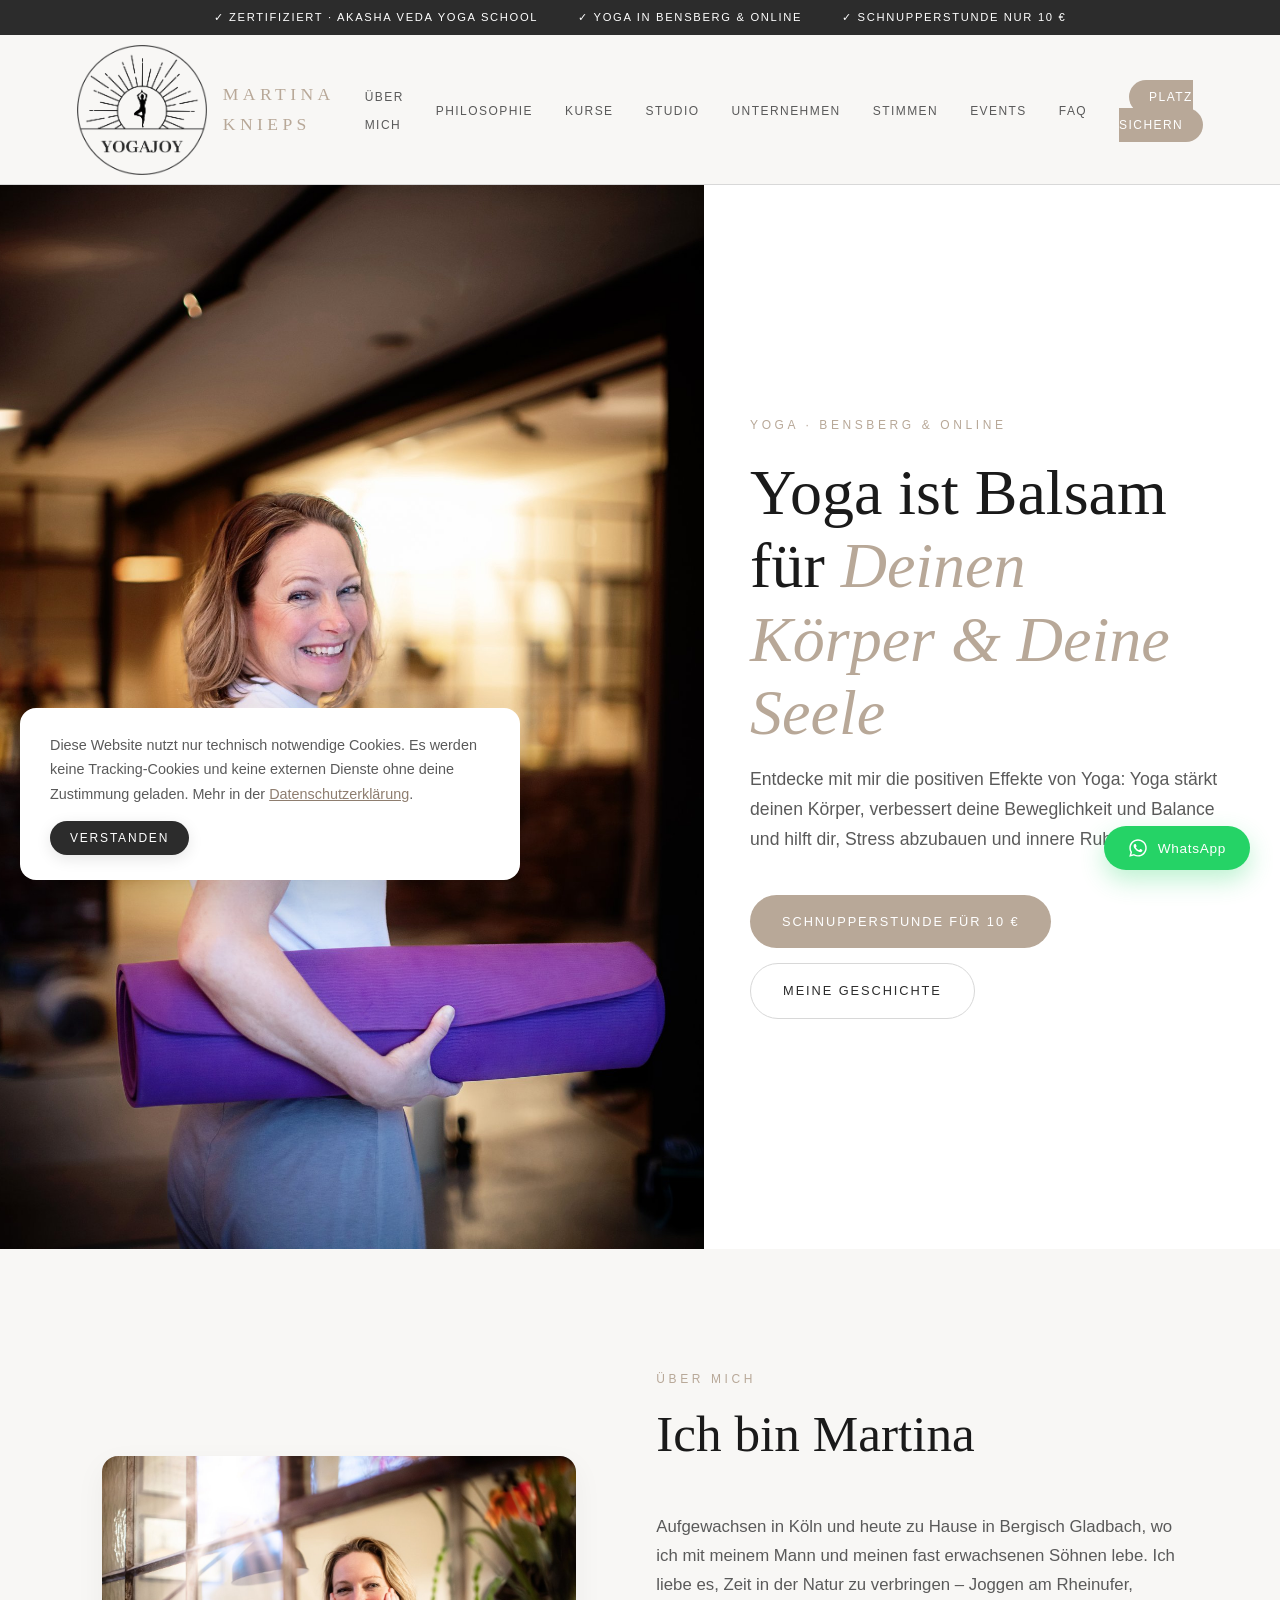
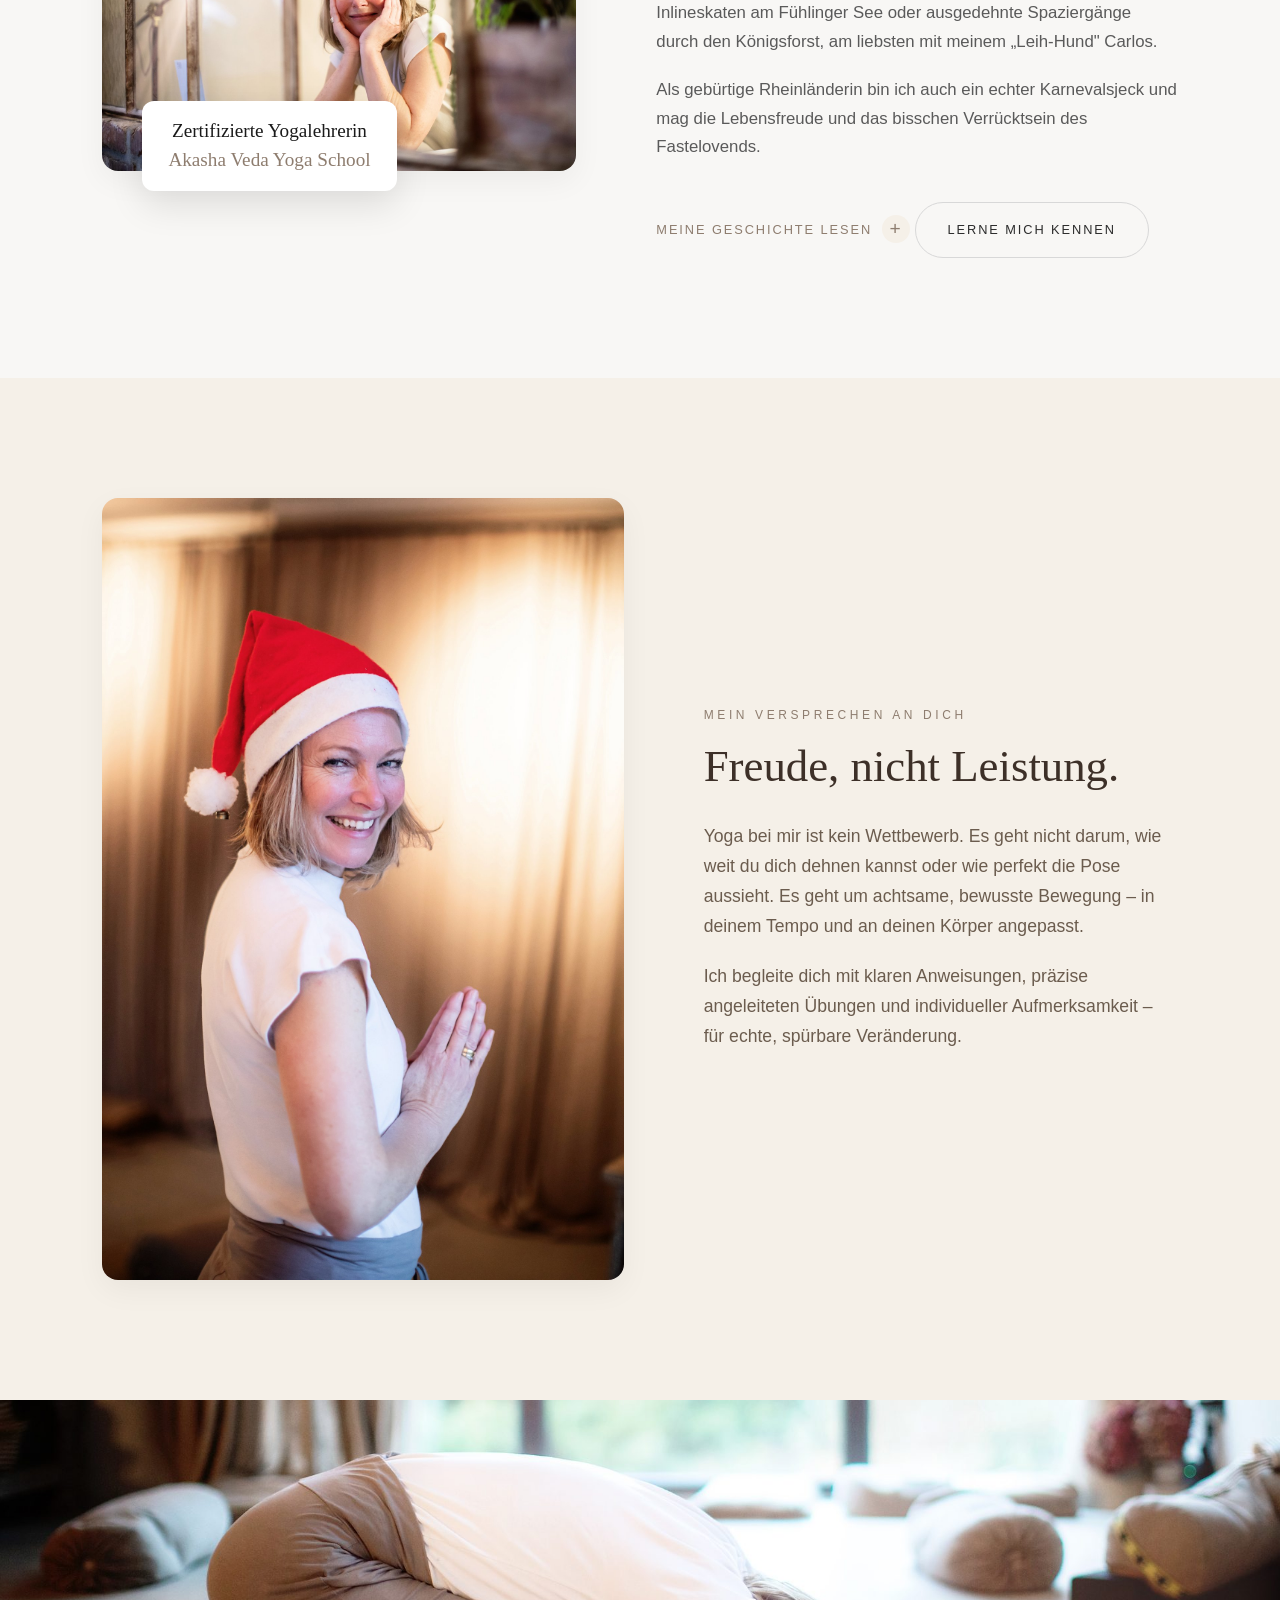
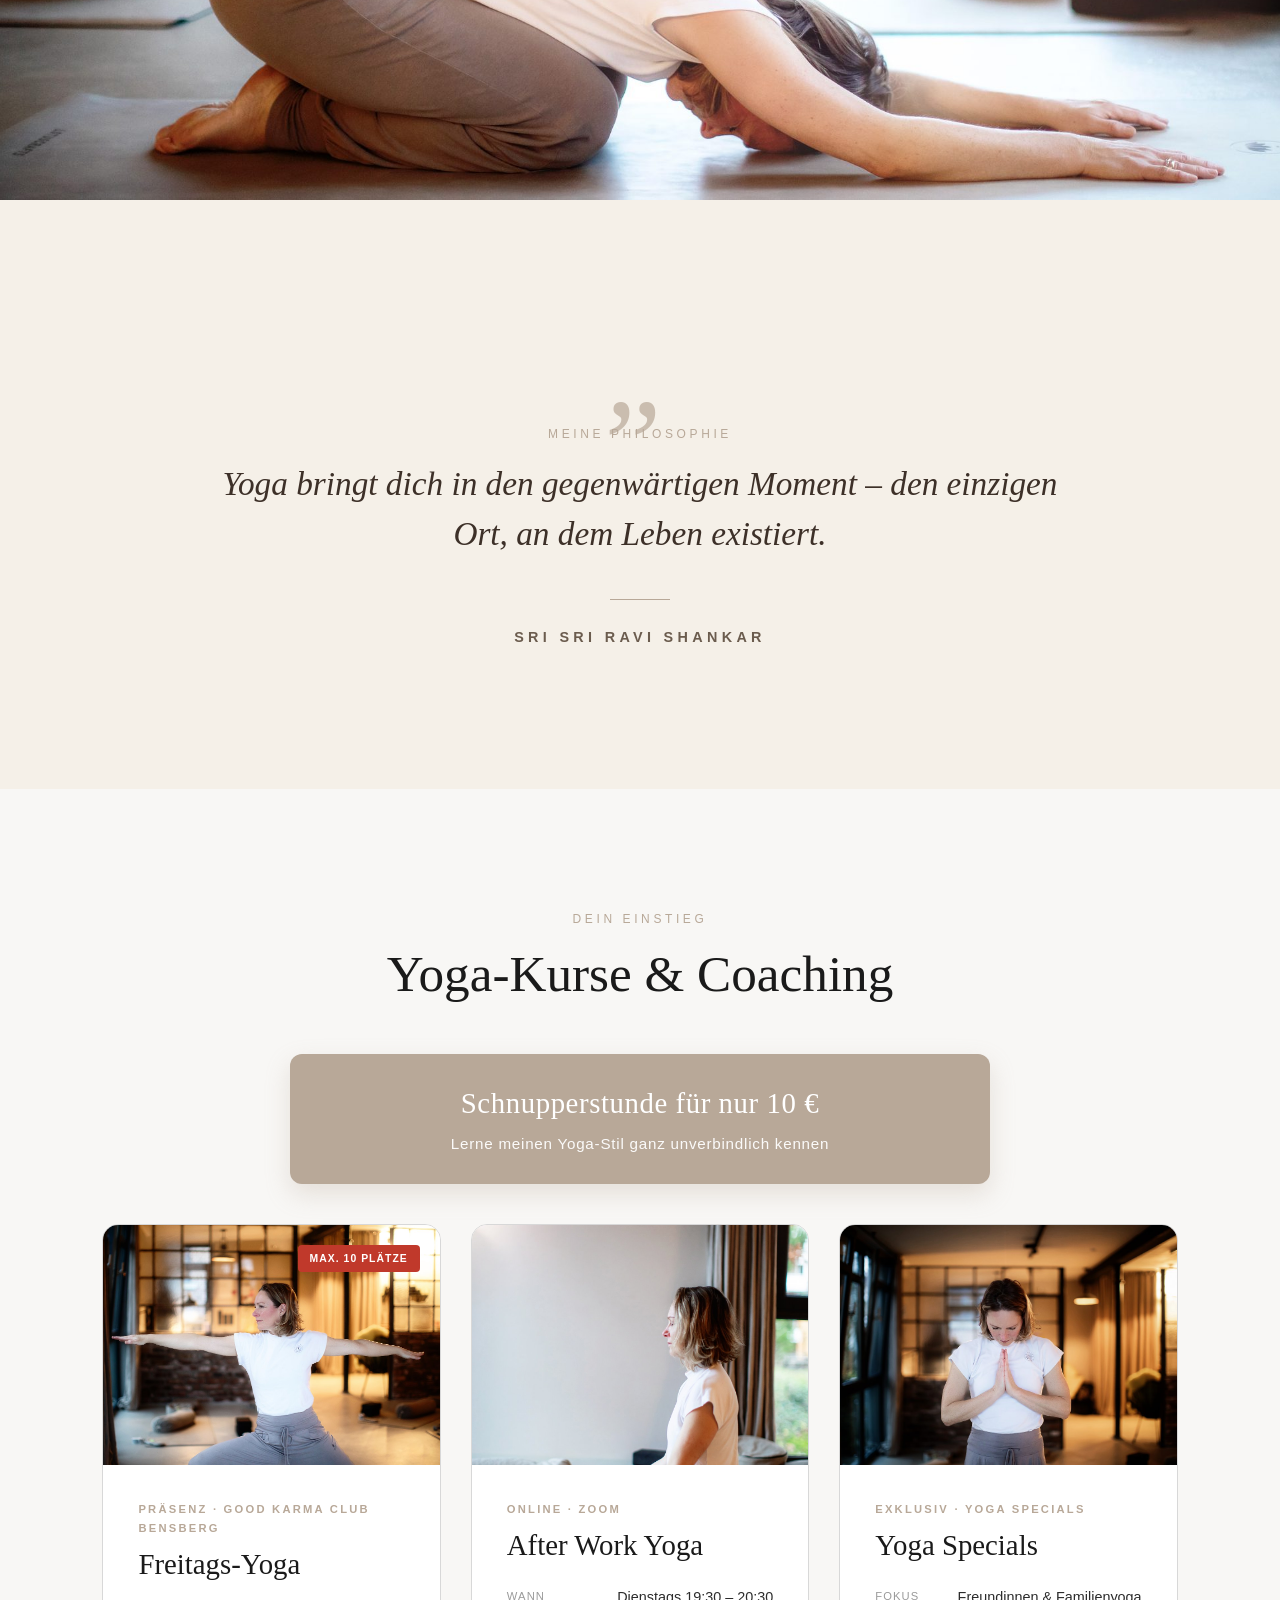
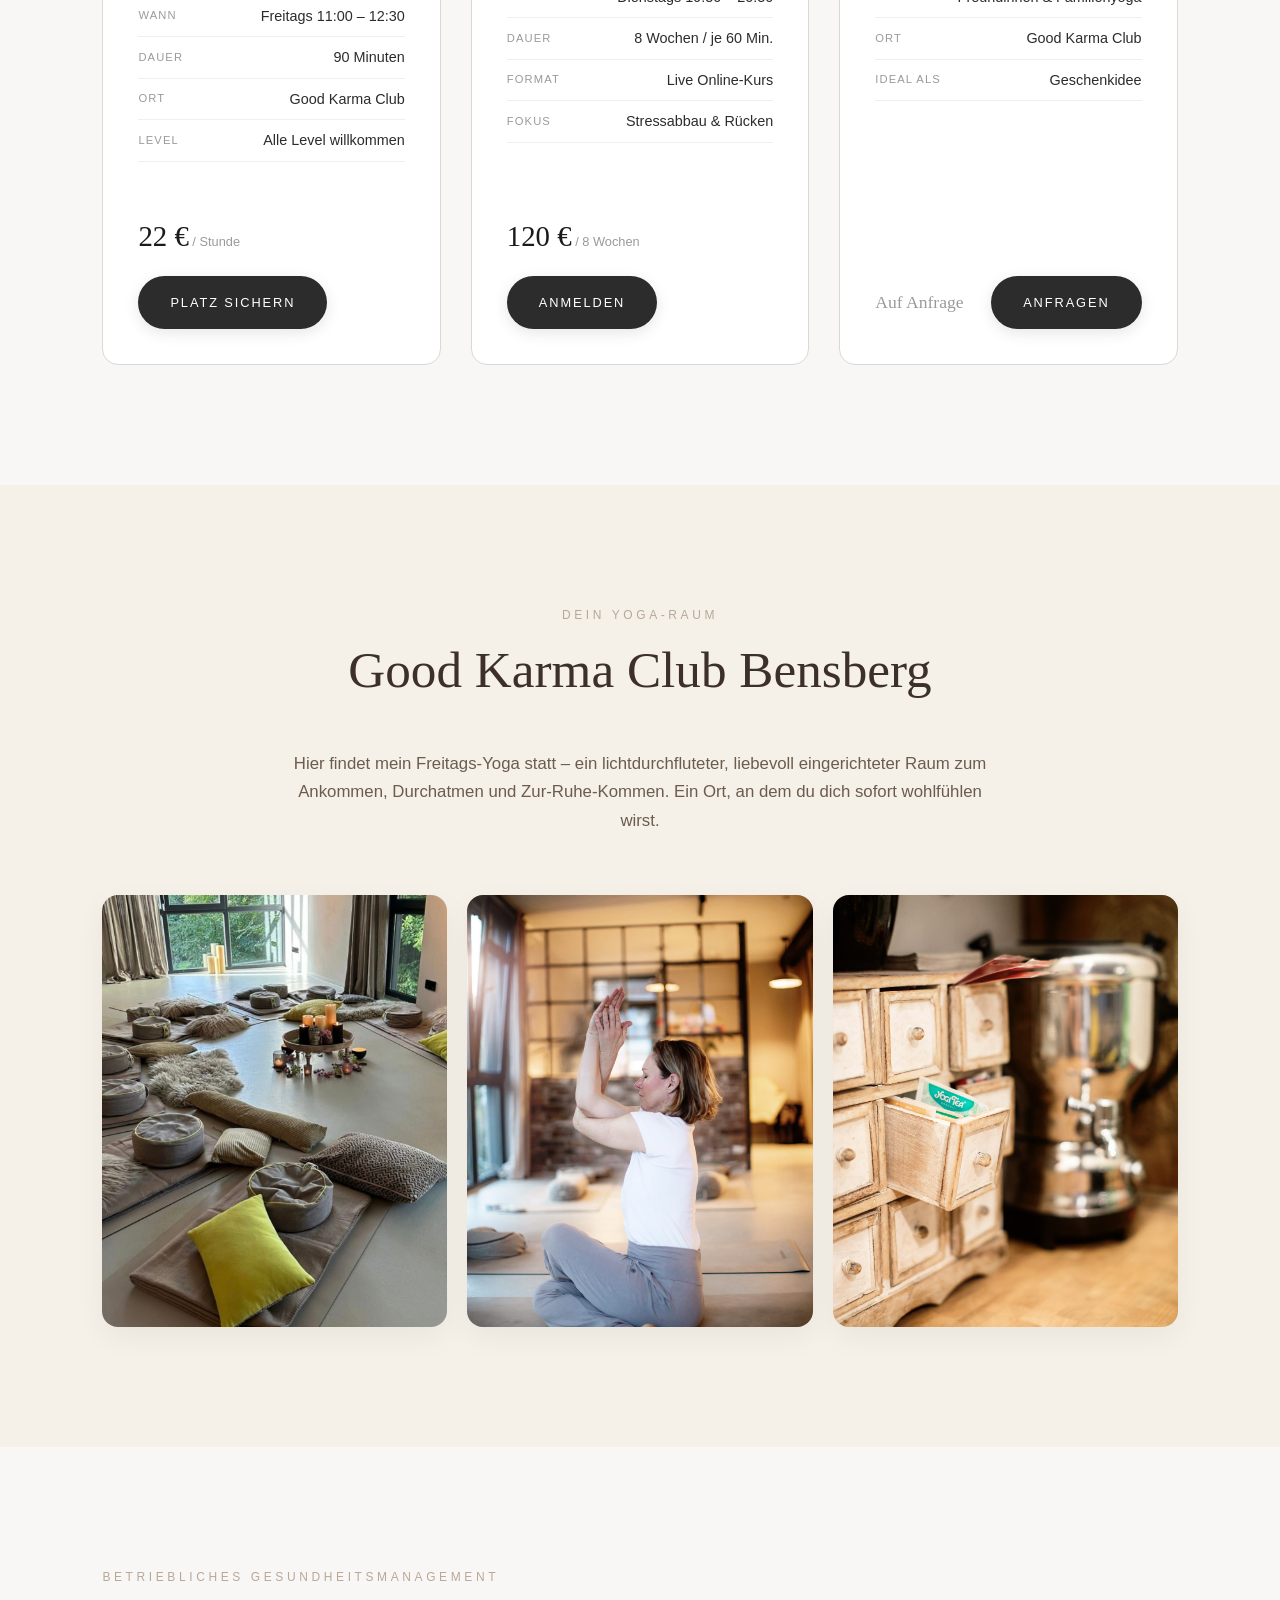
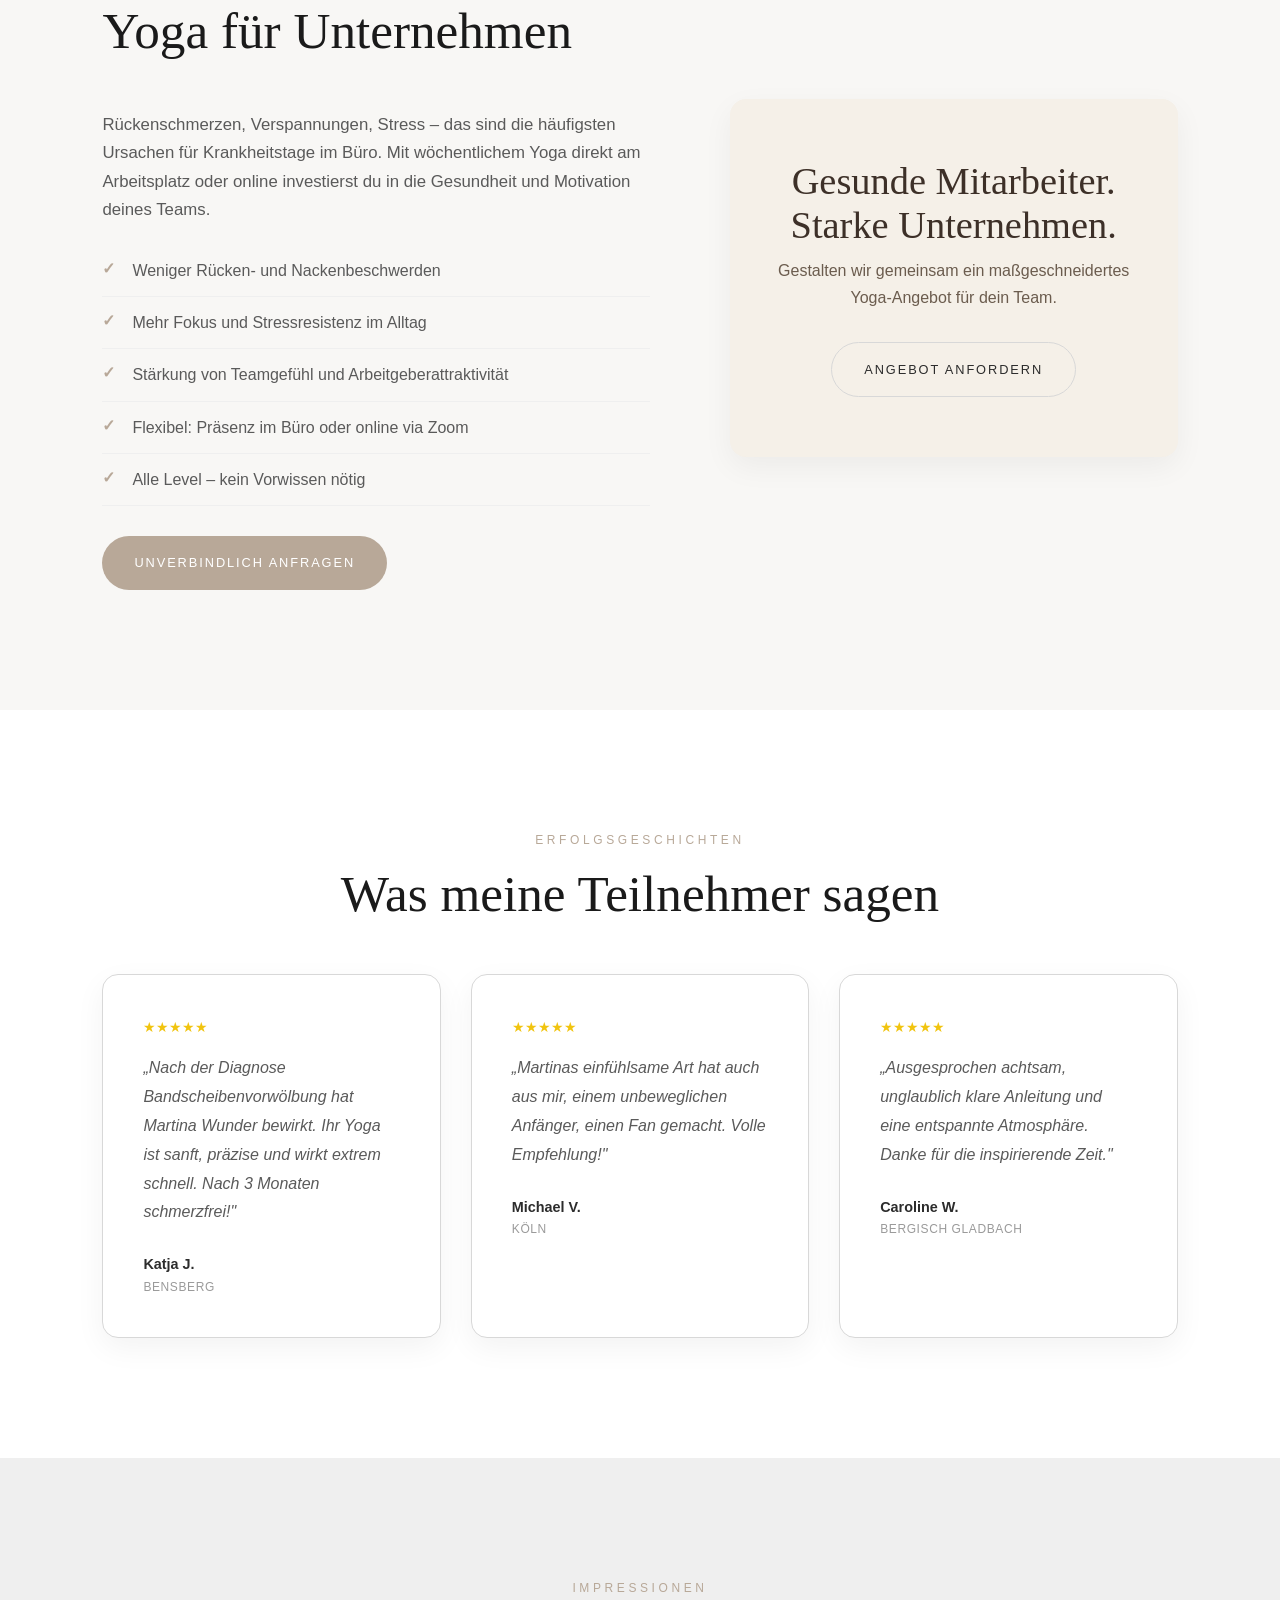
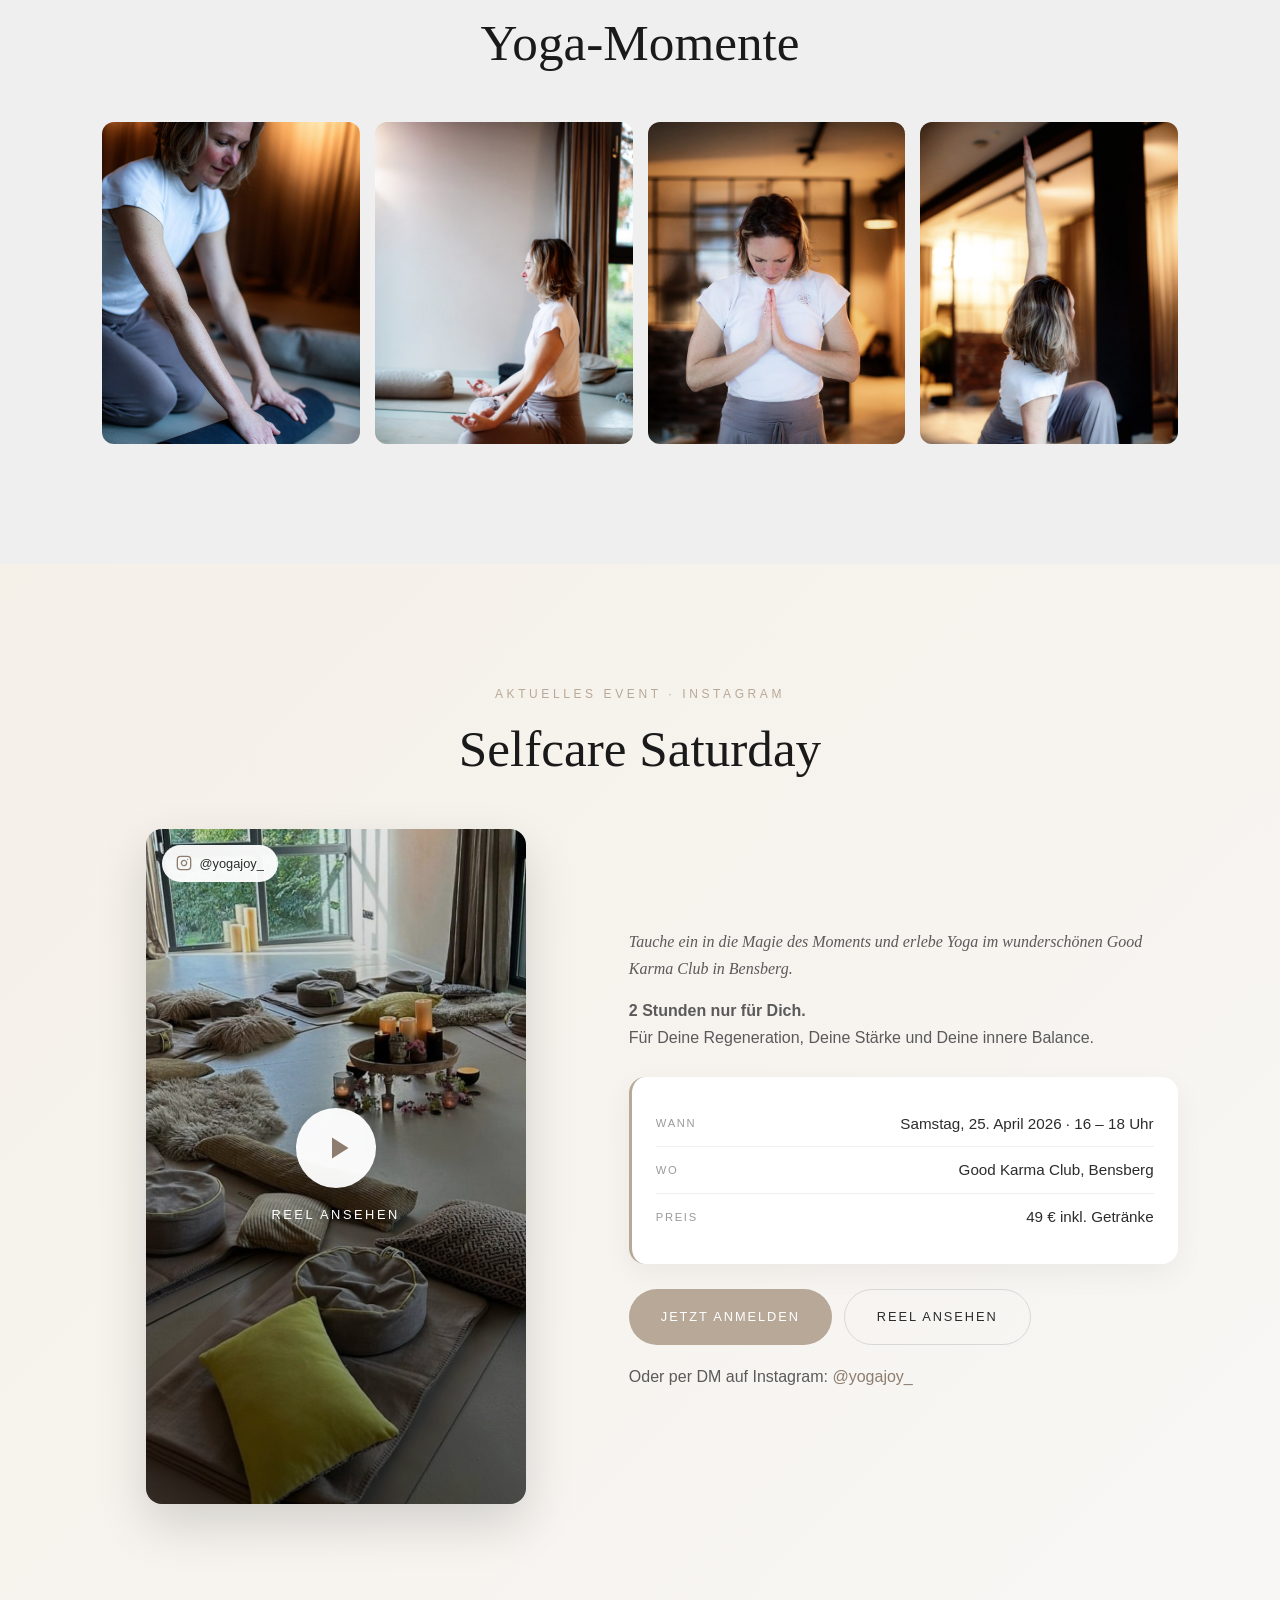
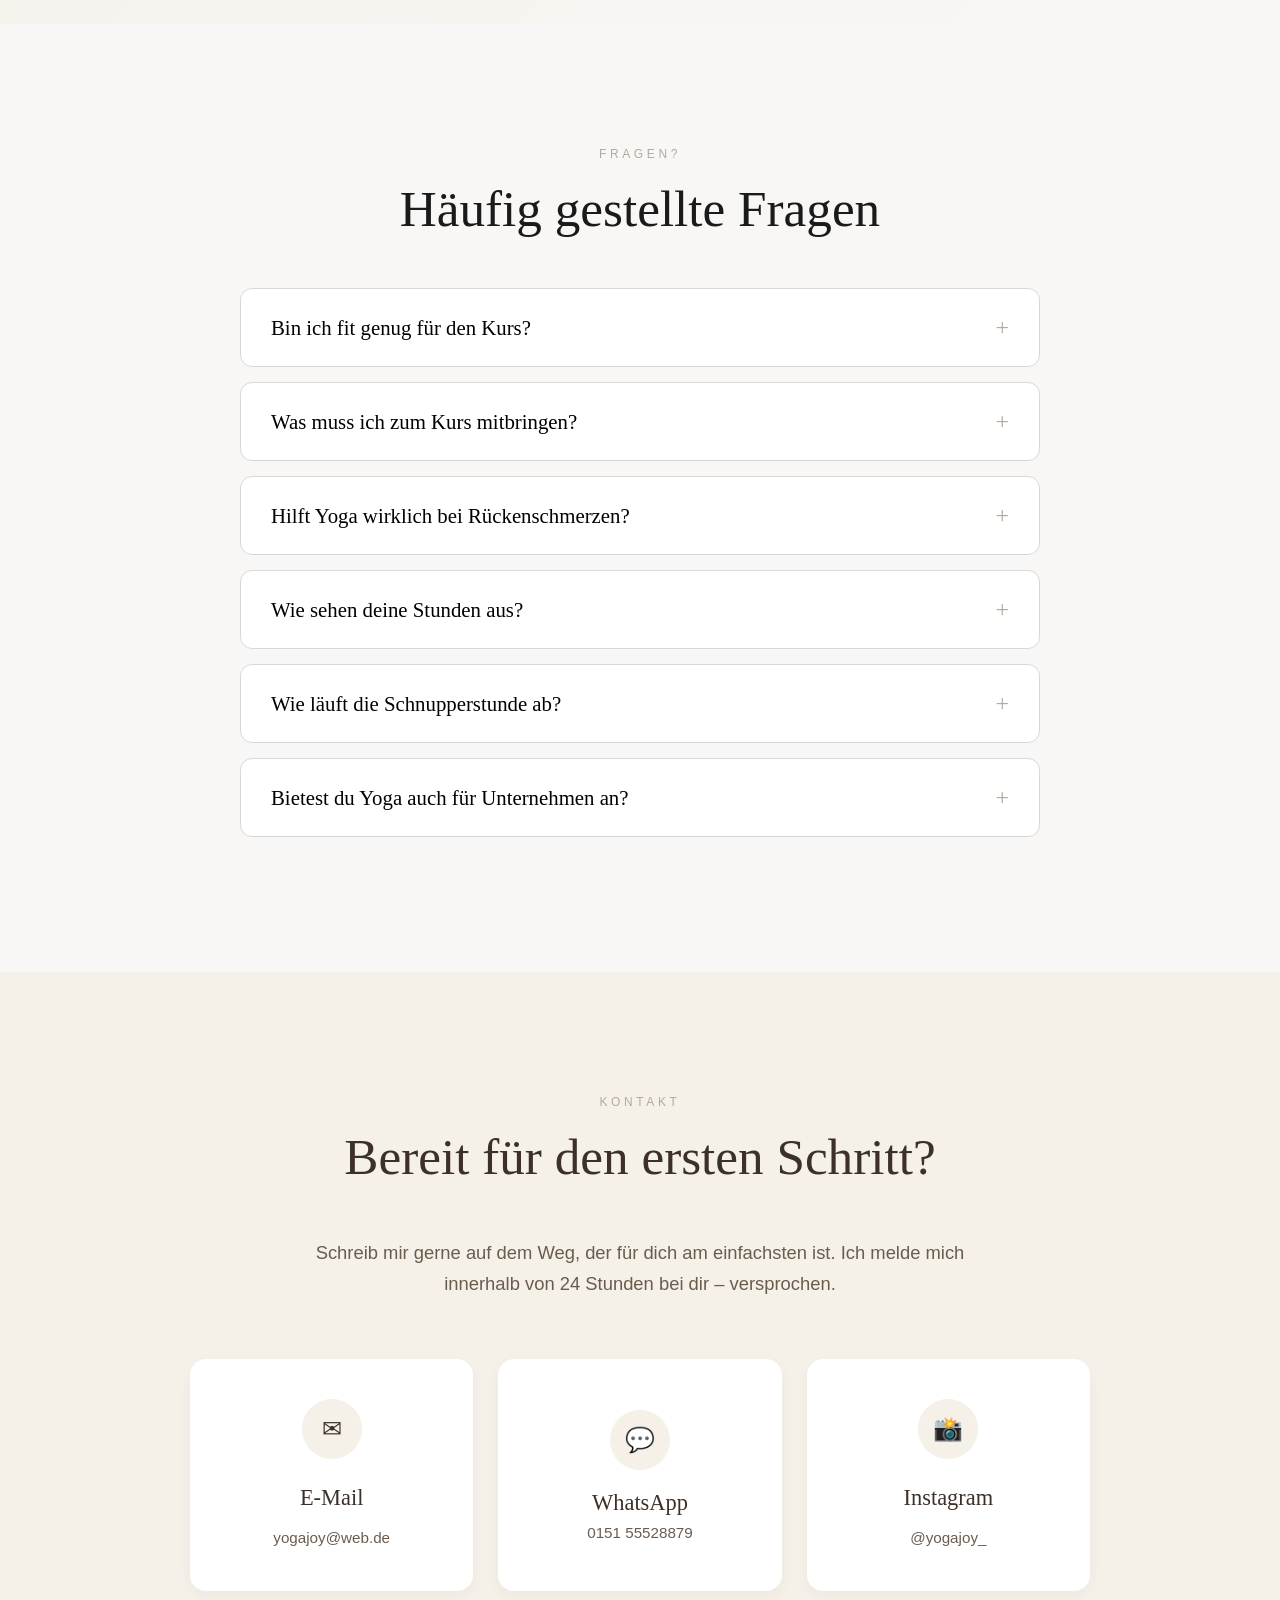
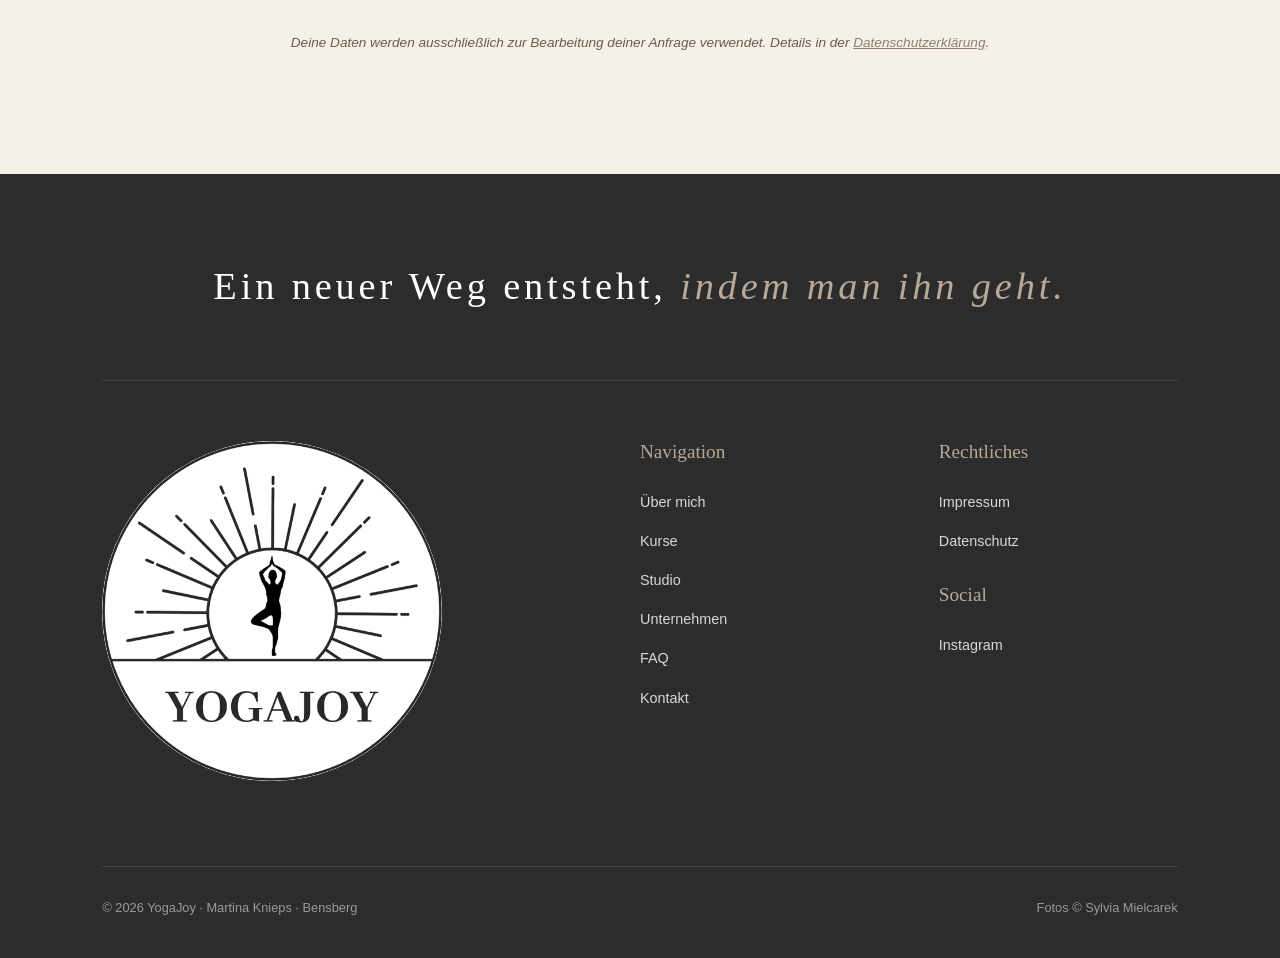
==== index.html @ 1a2a160e "Add files via upload" ====
<!DOCTYPE html>
<html lang="de">
<head>
    <meta charset="UTF-8">
    <meta name="viewport" content="width=device-width, initial-scale=1.0">
    <title>YogaJoy Bensberg | Yoga bei Rückenschmerzen – Martina Knieps</title>
    <meta name="description" content="Yoga in Bensberg & online. Zertifizierte Yogalehrerin Martina Knieps. Yoga als Balsam für Körper & Seele – Kraft, Beweglichkeit und innere Ruhe. Schnupperstunde 10 €.">
    <meta name="keywords" content="Yoga Bensberg, Yoga Bergisch Gladbach, Yoga bei Rückenschmerzen, Good Karma Club Bensberg, Online Yoga Kurs, Betriebliches Gesundheitsmanagement Yoga, YogaJoy, Martina Knieps">
    <meta name="author" content="Martina Knieps – YogaJoy">
    <meta name="robots" content="index, follow">

    <meta property="og:title" content="YogaJoy Bensberg | Yoga mit Martina Knieps">
    <meta property="og:description" content="Yoga als Balsam für Körper & Seele – in Bensberg und online. Schnupperstunde für nur 10 €.">
    <meta property="og:type" content="website">
    <meta property="og:locale" content="de_DE">
    <meta property="og:image" content="bilder/portrait.jpg">

    <link rel="canonical" href="https://yogajoy.me/">
    <link rel="icon" type="image/png" href="bilder/YogaJoy_Logo_transparent.png">
    <link rel="stylesheet" href="fonts/fonts.css">

    <script type="application/ld+json">
    {
      "@context": "https://schema.org",
      "@type": "HealthAndBeautyBusiness",
      "name": "YogaJoy – Martina Knieps",
      "image": "https://yogajoy.me/bilder/portrait.jpg",
      "description": "Yoga in Bensberg und online. Zertifizierte Yogalehrerin mit Fokus auf Rückenschmerzen, Gelenkmobilisation und Stressabbau.",
      "address": {
        "@type": "PostalAddress",
        "streetAddress": "Eidechsenweg 4",
        "addressLocality": "Bergisch Gladbach",
        "postalCode": "51427",
        "addressCountry": "DE"
      },
      "telephone": "+49-151-55528879",
      "email": "yogajoy@web.de",
      "priceRange": "€€",
      "areaServed": ["Bensberg", "Bergisch Gladbach", "Köln", "Online"]
    }
    </script>

    <style>
        :root {
            --black: #1a1a1a; --dark: #2c2c2c; --mid: #5a5a5a; --light: #9a9a9a;
            --silver: #d8d8d8; --fog: #efefef; --offwhite: #f8f7f5; --white: #ffffff;
            --accent: #b8a898; --accent-dark: #8e7d6f;
            --beige: #f5f0e8; --beige-mid: #e8ddd0; --beige-dark: #6b5c4e; --beige-text: #3d3028;
            --radius: 16px; --shadow: 0 10px 30px rgba(0,0,0,0.05);
        }
        * { margin: 0; padding: 0; box-sizing: border-box; }
        html { scroll-behavior: smooth; }
        body { font-family: 'Jost', -apple-system, BlinkMacSystemFont, 'Segoe UI', sans-serif; font-weight: 300; color: var(--dark); background: var(--offwhite); line-height: 1.7; overflow-x: hidden; }
        h1, h2, h3, h4 { font-family: 'Cormorant Garamond', Georgia, serif; font-weight: 400; line-height: 1.15; }

        .trust-bar { background: var(--dark); color: var(--white); padding: 8px 6%; display: flex; justify-content: center; gap: 40px; font-size: 0.7rem; text-transform: uppercase; letter-spacing: 0.15em; font-weight: 400; }
        @media (max-width: 600px) { .trust-bar { flex-direction: column; align-items: center; gap: 5px; text-align: center; } }

        nav { display: flex; justify-content: space-between; align-items: center; padding: 0 6%; height: 150px; background: rgba(248,247,245,0.92); backdrop-filter: blur(15px); -webkit-backdrop-filter: blur(15px); position: sticky; top: 0; z-index: 1000; border-bottom: 1px solid var(--silver); }
        .logo-link { display: flex; align-items: center; gap: 16px; text-decoration: none; }
        .logo { height: 130px; width: auto; transition: transform 0.3s; image-rendering: -webkit-optimize-contrast; }
        .logo:hover { transform: scale(1.03); }
        .logo-text { font-family: 'Cormorant Garamond', Georgia, serif; font-size: 1.1rem; color: var(--accent); letter-spacing: 0.25em; font-weight: 400; text-transform: uppercase; }
        .logo-text-sub { display: none; }
        .nav-links { list-style: none; display: flex; gap: 32px; align-items: center; }
        .nav-links a { text-decoration: none; color: var(--mid); font-size: 0.75rem; letter-spacing: 0.12em; text-transform: uppercase; font-weight: 400; transition: color 0.2s; }
        .nav-links a:hover { color: var(--black); }
        .nav-cta { background: var(--accent); color: white !important; padding: 10px 20px; border-radius: 50px; margin-left: 10px; }

        .hamburger { display: none; flex-direction: column; gap: 6px; cursor: pointer; background: none; border: none; padding: 10px; }
        .hamburger span { display: block; width: 28px; height: 1.5px; background: var(--dark); transition: all 0.3s; }
        .hamburger.open span:nth-child(1) { transform: translateY(7.5px) rotate(45deg); }
        .hamburger.open span:nth-child(2) { opacity: 0; }
        .hamburger.open span:nth-child(3) { transform: translateY(-7.5px) rotate(-45deg); }

        .mobile-menu { display: none; position: fixed; inset: 150px 0 0 0; background: var(--offwhite); z-index: 999; flex-direction: column; align-items: center; justify-content: center; gap: 30px; }
        .mobile-menu.open { display: flex; }
        .mobile-menu a { text-decoration: none; color: var(--dark); font-family: 'Cormorant Garamond', Georgia, serif; font-size: 2rem; }

        .hero { display: grid; grid-template-columns: 1.1fr 0.9fr; min-height: 90vh; background: var(--white); }
        .hero-image-col { position: relative; overflow: hidden; background: var(--beige); }
        .hero-image-col img { width: 100%; height: 100%; object-fit: cover; object-position: center center; }

        .hero-content-col { display: flex; flex-direction: column; justify-content: center; padding: 60px 10% 60px 8%; position: relative; }
        .hero-eyebrow { font-size: 0.75rem; letter-spacing: 0.3em; text-transform: uppercase; color: var(--accent); margin-bottom: 20px; font-weight: 500; }
        .hero h1 { font-size: clamp(2.8rem, 5vw, 4.8rem); color: var(--black); margin-bottom: 15px; }
        .hero h1 em { font-style: italic; color: var(--accent); }
        .hero-claim { font-family: 'Cormorant Garamond', Georgia, serif; font-size: clamp(1.1rem, 1.8vw, 1.6rem); letter-spacing: 0.15em; color: var(--black); margin-bottom: 25px; font-weight: 500; }
        .hero-claim span { color: var(--accent); }
        .hero-sub { font-size: 1.1rem; color: var(--mid); margin-bottom: 40px; max-width: 480px; }
        .hero-cta-group { display: flex; gap: 15px; flex-wrap: wrap; }

        .btn { display: inline-flex; align-items: center; justify-content: center; padding: 16px 32px; border-radius: 50px; font-family: 'Jost', sans-serif; font-size: 0.8rem; font-weight: 500; letter-spacing: 0.15em; text-transform: uppercase; text-decoration: none; cursor: pointer; border: none; transition: all 0.3s cubic-bezier(0.165, 0.84, 0.44, 1); }
        .btn-primary { background: var(--dark); color: var(--white); box-shadow: 0 4px 15px rgba(0,0,0,0.1); }
        .btn-primary:hover { background: var(--black); transform: translateY(-3px); box-shadow: 0 8px 25px rgba(0,0,0,0.2); }
        .btn-outline { background: transparent; color: var(--dark); border: 1.5px solid var(--silver); }
        .btn-outline:hover { border-color: var(--dark); background: rgba(0,0,0,0.02); }
        .btn-accent { background: var(--accent); color: white; }
        .btn-accent:hover { background: var(--accent-dark); transform: translateY(-3px); }

        .btn-wa { background: #25D366; color: white; position: fixed; bottom: 30px; right: 30px; z-index: 1001; padding: 12px 24px; box-shadow: 0 10px 25px rgba(37, 211, 102, 0.3); border-radius: 50px; font-size: 0.85rem; border: none; cursor: pointer; display: inline-flex; align-items: center; font-family: 'Jost', sans-serif; font-weight: 500; letter-spacing: 0.05em; }
        .btn-wa svg { margin-right: 10px; width: 20px; height: 20px; fill: currentColor; }
        .btn-wa:hover { transform: scale(1.05) translateY(-5px); background: #128C7E; }

        section { padding: 120px 8%; }
        .section-label { font-size: 0.75rem; letter-spacing: 0.3em; text-transform: uppercase; color: var(--accent); margin-bottom: 15px; display: block; }
        .section-title { font-size: clamp(2.2rem, 4vw, 3.2rem); color: var(--black); margin-bottom: 50px; }
        .center { text-align: center; }

        .about-grid { display: grid; grid-template-columns: 1fr 1.1fr; gap: 80px; align-items: center; }
        .about-image-wrap { position: relative; }
        .about-image-wrap img { width: 100%; border-radius: var(--radius); box-shadow: var(--shadow); display: block; }
        .cert-badge { position: absolute; bottom: -20px; left: 40px; background: var(--white); border-radius: 12px; padding: 18px 26px; box-shadow: 0 15px 35px rgba(0,0,0,0.1); text-align: center; }
        .cert-badge strong { display: block; font-family: 'Cormorant Garamond', Georgia, serif; font-size: 1.2rem; color: var(--black); font-weight: 500; line-height: 1.3; }
        .cert-badge strong + strong { margin-top: 4px; }
        .akasha-link { color: var(--accent-dark); text-decoration: none; transition: color 0.2s; }
        .akasha-link:hover { color: var(--black); text-decoration: underline; }
        .about-text p { margin-bottom: 20px; font-size: 1.05rem; color: var(--mid); }
        .about-more { max-height: 0; overflow: hidden; transition: max-height 0.6s ease-in-out; }
        .about-more.open { max-height: 2000px; }
        .about-toggle {
            background: none; border: none; padding: 0; cursor: pointer;
            font-family: 'Jost', sans-serif; font-size: 0.8rem; font-weight: 500;
            letter-spacing: 0.15em; text-transform: uppercase; color: var(--accent-dark);
            display: inline-flex; align-items: center; gap: 10px;
            margin: 10px 0 0; transition: color 0.2s;
        }
        .about-toggle:hover { color: var(--black); }
        .about-toggle-icon {
            display: inline-flex; align-items: center; justify-content: center;
            width: 28px; height: 28px; border-radius: 50%;
            background: var(--beige); font-size: 1.2rem; font-weight: 300;
            transition: transform 0.3s;
        }
        .about-toggle[aria-expanded="true"] .about-toggle-icon { transform: rotate(45deg); }

        .about-second { background: var(--beige); padding: 120px 8%; display: grid; grid-template-columns: 1.1fr 1fr; gap: 80px; align-items: center; }
        .about-second img { width: 100%; border-radius: var(--radius); box-shadow: var(--shadow); display: block; }
        .about-second h2 { color: var(--beige-text); margin-bottom: 30px; font-size: clamp(2rem, 3.5vw, 2.8rem); }
        .about-second p { color: var(--beige-dark); font-size: 1.1rem; margin-bottom: 20px; }
        .about-second .section-label { color: var(--accent-dark); }

        .philosophy-section { background: var(--beige); text-align: center; position: relative; overflow: hidden; padding: 140px 8%; }
        .quote-container { max-width: 850px; margin: 0 auto; position: relative; z-index: 1; }
        .quote-mark { font-family: 'Cormorant Garamond', Georgia, serif; font-size: 8rem; color: var(--accent); line-height: 0.5; margin-bottom: 20px; font-style: italic; opacity: 0.7; }
        .quote-text { font-family: 'Cormorant Garamond', Georgia, serif; font-size: clamp(1.5rem, 2.6vw, 2.2rem); font-style: italic; line-height: 1.5; color: var(--beige-text); margin-bottom: 40px; font-weight: 400; }
        .quote-divider { width: 60px; height: 1px; background: var(--accent); margin: 0 auto 25px; }
        .quote-author { font-size: 0.9rem; letter-spacing: 0.3em; text-transform: uppercase; color: var(--beige-dark); font-weight: 600; }

        .panorama-break { width: 100%; height: 400px; overflow: hidden; position: relative; }
        .panorama-break img { width: 100%; height: 100%; object-fit: cover; display: block; }
        @media (max-width: 768px) { .panorama-break { height: 240px; } }

        .trial-highlight { background: var(--accent); color: white; text-align: center; padding: 28px 24px; border-radius: 12px; margin-bottom: 40px; box-shadow: 0 10px 25px rgba(184, 168, 152, 0.3); max-width: 700px; margin-left: auto; margin-right: auto; line-height: 1.5; display: block; text-decoration: none; transition: all 0.3s; cursor: pointer; }
        .trial-highlight:hover { transform: translateY(-4px); box-shadow: 0 15px 35px rgba(184, 168, 152, 0.45); background: var(--accent-dark); }
        .trial-highlight strong { font-family: 'Cormorant Garamond', Georgia, serif; font-size: 1.8rem; font-weight: 500; display: block; margin-bottom: 8px; letter-spacing: 0.02em; }
        .trial-highlight span { font-size: 0.95rem; display: block; opacity: 0.95; letter-spacing: 0.05em; }
        .course-grid { display: grid; grid-template-columns: repeat(auto-fit, minmax(320px, 1fr)); gap: 30px; }
        .course-card { background: var(--white); border-radius: var(--radius); overflow: hidden; display: flex; flex-direction: column; transition: all 0.4s; border: 1px solid var(--silver); position: relative; }
        .course-card:hover { transform: translateY(-10px); box-shadow: 0 20px 50px rgba(0,0,0,0.1); border-color: var(--accent); }
        .badge-limited { position: absolute; top: 20px; right: 20px; background: #c0392b; color: white; padding: 5px 12px; border-radius: 4px; font-size: 0.65rem; font-weight: 600; text-transform: uppercase; z-index: 2; letter-spacing: 0.1em; }
        .course-img { width: 100%; height: 240px; object-fit: cover; display: block; }
        .course-body { padding: 35px; flex: 1; display: flex; flex-direction: column; }
        .course-tag { font-size: 0.7rem; letter-spacing: 0.2em; text-transform: uppercase; color: var(--accent); margin-bottom: 10px; font-weight: 600; }
        .course-card h3 { font-size: 1.8rem; margin-bottom: 15px; color: var(--black); }
        .course-info { margin-bottom: 30px; flex: 1; }
        .detail { display: flex; justify-content: space-between; padding: 8px 0; border-bottom: 1px solid var(--fog); font-size: 0.9rem; gap: 10px; align-items: center; }
        .detail > span:last-child { text-align: right; white-space: nowrap; }
        @media (max-width: 640px) { .detail { font-size: 0.82rem; } .detail > span:last-child { white-space: normal; } }
        .detail-label { color: var(--light); text-transform: uppercase; font-size: 0.7rem; letter-spacing: 0.1em; }
        .course-footer { display: flex; align-items: center; justify-content: space-between; margin-top: 20px; gap: 15px; flex-wrap: wrap; }
        .price { font-family: 'Cormorant Garamond', Georgia, serif; font-size: 1.8rem; color: var(--black); }
        .price span { font-size: 0.8rem; font-family: 'Jost', sans-serif; color: var(--light); }

        .corporate-section { background: var(--offwhite); color: var(--dark); position: relative; overflow: hidden; }
        .corporate-section .section-title { color: var(--black); }
        .corporate-section .section-label { color: var(--accent); }

        /* Studio / Good Karma Club */
        .studio-section { background: var(--beige); }
        .studio-section .section-title { color: var(--beige-text); }
        .studio-intro { max-width: 700px; margin: 0 auto 60px; color: var(--beige-dark); font-size: 1.05rem; }
        .studio-grid { display: grid; grid-template-columns: repeat(3, 1fr); gap: 20px; max-width: 1200px; margin: 0 auto; }
        .studio-image { border-radius: var(--radius); overflow: hidden; box-shadow: var(--shadow); aspect-ratio: 4 / 5; }
        .studio-image img { width: 100%; height: 100%; object-fit: cover; display: block; transition: transform 0.6s; }
        .studio-image:hover img { transform: scale(1.04); }
        @media (max-width: 900px) {
            .studio-grid { grid-template-columns: repeat(2, 1fr); }
        }
        @media (max-width: 600px) {
            .studio-grid { grid-template-columns: 1fr; max-width: 400px; }
        }
        .corporate-grid { display: grid; grid-template-columns: 1.1fr 0.9fr; gap: 80px; align-items: center; }
        .corporate-text p { color: var(--mid); margin-bottom: 20px; font-size: 1.05rem; }
        .corporate-reference { background: var(--beige); border-left: 3px solid var(--accent); padding: 25px 30px; border-radius: 8px; margin-top: 30px; margin-bottom: 30px; }
        .corporate-reference strong { color: var(--accent-dark); display: block; font-size: 0.75rem; letter-spacing: 0.2em; text-transform: uppercase; margin-bottom: 10px; }
        .corporate-benefits { list-style: none; margin-bottom: 30px; }
        .corporate-benefits li { padding: 12px 0; padding-left: 30px; position: relative; border-bottom: 1px solid var(--fog); color: var(--mid); }
        .corporate-benefits li::before { content: '✓'; position: absolute; left: 0; top: 10px; color: var(--accent); font-weight: bold; }
        .corporate-visual { background: var(--beige); border-radius: var(--radius); padding: 60px 40px; text-align: center; box-shadow: var(--shadow); }
        .corporate-visual h3 { font-size: 2.4rem; color: var(--beige-text); margin-bottom: 10px; }
        .corporate-visual p { color: var(--beige-dark); margin-bottom: 30px; }

        .testimonials-grid { display: grid; grid-template-columns: repeat(auto-fit, minmax(300px, 1fr)); gap: 30px; }
        .testimonial-card { background: var(--white); border-radius: var(--radius); padding: 40px; box-shadow: var(--shadow); border: 1px solid var(--silver); }
        .stars { color: #f1c40f; font-size: 0.9rem; margin-bottom: 15px; }
        .testimonial-text { font-style: italic; color: var(--mid); margin-bottom: 25px; font-size: 1rem; line-height: 1.8; }
        .testimonial-author { font-weight: 600; font-size: 0.9rem; color: var(--dark); }
        .testimonial-location { font-size: 0.75rem; color: var(--light); text-transform: uppercase; letter-spacing: 0.05em; }

        .gallery-grid { display: grid; grid-template-columns: repeat(4, 1fr); gap: 15px; }
        .gallery-item { border-radius: 12px; overflow: hidden; aspect-ratio: 4 / 5; background: var(--beige); }
        .gallery-item img { width: 100%; height: 100%; object-fit: cover; transition: transform 0.6s; display: block; }
        .gallery-item:hover img { transform: scale(1.08); }
        @media (max-width: 900px) { .gallery-grid { grid-template-columns: repeat(2, 1fr); } }

        /* Instagram Highlight Section */
        .insta-section { background: linear-gradient(135deg, var(--beige) 0%, var(--offwhite) 100%); }
        .insta-grid { display: grid; grid-template-columns: 0.85fr 1fr; gap: 60px; align-items: center; max-width: 1200px; margin: 0 auto; }
        .insta-reel-link { display: block; text-decoration: none; color: inherit; position: relative; }
        .insta-reel-visual { position: relative; aspect-ratio: 9 / 16; border-radius: var(--radius); overflow: hidden; box-shadow: 0 20px 50px rgba(0,0,0,0.15); transition: transform 0.4s; max-width: 380px; margin: 0 auto; }
        .insta-reel-link:hover .insta-reel-visual { transform: translateY(-6px); box-shadow: 0 25px 60px rgba(0,0,0,0.2); }
        .insta-reel-visual img { width: 100%; height: 100%; object-fit: cover; display: block; }
        .insta-play-overlay { position: absolute; inset: 0; display: flex; flex-direction: column; align-items: center; justify-content: center; gap: 16px; background: linear-gradient(180deg, rgba(0,0,0,0.1) 0%, rgba(0,0,0,0.5) 100%); transition: background 0.3s; }
        .insta-reel-link:hover .insta-play-overlay { background: linear-gradient(180deg, rgba(0,0,0,0.2) 0%, rgba(0,0,0,0.55) 100%); }
        .insta-play-btn { width: 80px; height: 80px; border-radius: 50%; background: rgba(255,255,255,0.95); display: flex; align-items: center; justify-content: center; color: var(--accent-dark); transition: transform 0.3s; box-shadow: 0 10px 30px rgba(0,0,0,0.3); }
        .insta-play-btn svg { width: 36px; height: 36px; margin-left: 4px; }
        .insta-reel-link:hover .insta-play-btn { transform: scale(1.1); }
        .insta-watch-label { color: white; font-size: 0.8rem; letter-spacing: 0.2em; text-transform: uppercase; font-weight: 500; }
        .insta-badge { position: absolute; top: 16px; left: 16px; background: rgba(255,255,255,0.95); padding: 8px 14px; border-radius: 50px; display: flex; align-items: center; gap: 8px; font-size: 0.8rem; font-weight: 500; color: var(--dark); }
        .insta-badge svg { width: 16px; height: 16px; color: var(--accent-dark); }
        .insta-text h3 { font-size: 2rem; color: var(--black); margin-bottom: 15px; font-family: 'Cormorant Garamond', Georgia, serif; }
        .insta-hook { font-family: 'Cormorant Garamond', Georgia, serif; font-size: 1.5rem; line-height: 1.4; color: var(--black); font-style: italic; margin-bottom: 20px; }
        .insta-text p { color: var(--mid); margin-bottom: 15px; font-size: 1rem; line-height: 1.7; }
        .insta-event-box { background: var(--white); border-radius: var(--radius); padding: 24px; margin: 25px 0; box-shadow: var(--shadow); border-left: 3px solid var(--accent); }
        .insta-event-row { display: flex; justify-content: space-between; align-items: center; padding: 10px 0; border-bottom: 1px solid var(--fog); font-size: 0.95rem; }
        .insta-event-row:last-child { border-bottom: none; }
        .insta-event-label { font-size: 0.7rem; letter-spacing: 0.15em; text-transform: uppercase; color: var(--light); font-weight: 500; }
        .insta-event-row span:last-child { color: var(--dark); font-weight: 500; text-align: right; }
        .insta-cta-row { display: flex; gap: 12px; flex-wrap: wrap; margin-top: 25px; }
        .insta-small { font-size: 0.85rem; color: var(--light); margin-top: 18px; }
        .insta-small a { color: var(--accent-dark); text-decoration: none; font-weight: 500; }
        .insta-small a:hover { text-decoration: underline; }
        @media (max-width: 900px) {
            .insta-grid { grid-template-columns: 1fr; gap: 40px; }
            .insta-reel-visual { max-width: 320px; }
            .insta-text { text-align: center; }
            .insta-cta-row { justify-content: center; }
            .insta-event-row { text-align: left; }
        }

        #contact { background: var(--beige); text-align: center; }
        .contact-container { max-width: 900px; margin: 0 auto; }
        .contact-container h2 { color: var(--beige-text); }
        .contact-intro { font-size: 1.15rem; color: var(--beige-dark); margin-bottom: 60px; max-width: 650px; margin-left: auto; margin-right: auto; }
        .contact-methods { display: grid; grid-template-columns: repeat(auto-fit, minmax(240px, 1fr)); gap: 25px; margin-bottom: 40px; }
        .contact-method { background: var(--white); padding: 40px 25px; border-radius: var(--radius); text-decoration: none; color: var(--beige-text); transition: all 0.3s; box-shadow: 0 5px 15px rgba(0,0,0,0.04); display: block; text-align: center; width: 100%; font-family: 'Jost', sans-serif; font-size: 1rem; font-weight: 300; cursor: pointer; border: none; }
        button.contact-method { appearance: none; -webkit-appearance: none; }
        .contact-method:hover { transform: translateY(-8px); box-shadow: 0 20px 40px rgba(0,0,0,0.1); }
        .contact-method .method-icon { width: 60px; height: 60px; background: var(--beige); border-radius: 50%; display: flex; align-items: center; justify-content: center; font-size: 1.5rem; margin: 0 auto 20px; }
        .contact-method strong { display: block; font-family: 'Cormorant Garamond', Georgia, serif; font-size: 1.4rem; margin-bottom: 8px; color: var(--beige-text); font-weight: 400; }
        .contact-method span { font-size: 0.95rem; color: var(--beige-dark); display: block; }
        .contact-hint { font-size: 0.85rem; color: var(--beige-dark); margin-top: 30px; font-style: italic; }

        .faq-list { max-width: 800px; margin: 0 auto; }
        .faq-item { background: var(--white); border-radius: 12px; margin-bottom: 15px; border: 1px solid var(--silver); overflow: hidden; }
        .faq-question { width: 100%; padding: 25px 30px; background: none; border: none; text-align: left; display: flex; justify-content: space-between; align-items: center; cursor: pointer; font-family: 'Cormorant Garamond', Georgia, serif; font-size: 1.3rem; font-weight: 500; gap: 15px; }
        .faq-icon { transition: transform 0.3s; color: var(--accent); font-size: 1.5rem; flex-shrink: 0; }
        .faq-item.open .faq-icon { transform: rotate(45deg); }
        .faq-answer { max-height: 0; overflow: hidden; transition: max-height 0.4s ease-out; }
        .faq-answer-inner { padding: 0 30px 25px; color: var(--mid); }

        footer { background: var(--dark); color: var(--white); padding: 80px 8% 40px; }
        .footer-statement { text-align: center; font-family: 'Cormorant Garamond', Georgia, serif; font-size: clamp(1.8rem, 3vw, 2.4rem); letter-spacing: 0.1em; margin-bottom: 60px; padding-bottom: 60px; border-bottom: 1px solid rgba(255,255,255,0.1); }
        .footer-statement span { color: var(--accent); font-style: italic; }
        .footer-grid { display: grid; grid-template-columns: 2fr 1fr 1fr; gap: 60px; margin-bottom: 60px; }
        .footer-logo { height: 340px; width: 340px; margin-bottom: 25px; background: var(--white); padding: 0; border-radius: 50%; display: block; object-fit: contain; }
        .footer-tagline { color: var(--light); max-width: 320px; }
        .footer-col h4 { font-size: 1.2rem; margin-bottom: 25px; color: var(--accent); }
        .footer-links { list-style: none; }
        .footer-links li { margin-bottom: 12px; }
        .footer-links a { color: var(--silver); text-decoration: none; font-size: 0.9rem; transition: color 0.3s; }
        .footer-links a:hover { color: var(--white); }
        .footer-bottom { border-top: 1px solid rgba(255,255,255,0.1); padding-top: 30px; display: flex; justify-content: space-between; font-size: 0.8rem; color: var(--light); flex-wrap: wrap; gap: 15px; }

        [data-aos] { opacity: 0; transform: translateY(30px); transition: all 0.8s cubic-bezier(0.165, 0.84, 0.44, 1); }
        [data-aos].appear { opacity: 1; transform: translateY(0); }

        .consent-overlay { display: none; position: fixed; inset: 0; background: rgba(0,0,0,0.6); z-index: 2000; align-items: center; justify-content: center; padding: 20px; }
        .consent-overlay.open { display: flex; }
        .consent-box { background: var(--white); padding: 40px; border-radius: var(--radius); max-width: 500px; text-align: center; }
        .consent-box h3 { font-size: 1.6rem; margin-bottom: 20px; color: var(--black); }
        .consent-box p { color: var(--mid); margin-bottom: 25px; font-size: 0.95rem; }
        .consent-box .btn { margin: 5px; }

        .cookie-banner { position: fixed; bottom: 20px; left: 20px; right: 20px; max-width: 500px; background: var(--white); padding: 25px 30px; border-radius: var(--radius); box-shadow: 0 20px 50px rgba(0,0,0,0.2); z-index: 1999; display: none; }
        .cookie-banner.show { display: block; }
        .cookie-banner p { font-size: 0.9rem; color: var(--mid); margin-bottom: 15px; }
        .cookie-banner .btn { padding: 10px 20px; font-size: 0.75rem; }

        @media (max-width: 1024px) {
            .hero { grid-template-columns: 1fr; }
            .hero-image-col { height: 70vh; }
            .about-grid, .corporate-grid, .about-second { grid-template-columns: 1fr; gap: 50px; }
            .footer-grid { grid-template-columns: 1fr 1fr; }
            nav { height: 120px; }
            .mobile-menu { inset: 120px 0 0 0; }
            .logo { height: 100px; }
            .logo-text { font-size: 1rem; }
        }
        @media (max-width: 768px) {
            nav { height: 100px; }
            .mobile-menu { inset: 100px 0 0 0; }
            .logo { height: 80px; }
            .logo-text { font-size: 0.9rem; letter-spacing: 0.15em; }
            .hero-image-col { height: 60vh; }
        }
        @media (max-width: 640px) {
            .nav-links { display: none; }
            .hamburger { display: flex; }
            section { padding: 80px 6%; }
            .about-second { padding: 80px 6%; }
            .footer-grid { grid-template-columns: 1fr; text-align: left; gap: 40px; }
            .footer-logo-col { display: flex; flex-direction: column; align-items: center; text-align: center; }
            .footer-tagline { display: none; }
            .footer-links { display: block; text-align: left; }
            .footer-col h4 { text-align: left; }
            .btn-wa { bottom: 20px; right: 20px; padding: 10px 18px; font-size: 0.75rem; }
            .btn-wa svg { width: 16px; height: 16px; }
            nav { height: 85px; padding: 0 5%; justify-content: center; }
            .hamburger { position: absolute; right: 5%; }
            .mobile-menu { inset: 85px 0 0 0; }
            .logo-link { justify-content: center; }
            .logo { height: 65px; }
            .logo-text { display: none; }
        }
    </style>
</head>
<body>

<div class="trust-bar">
    <span>✓ Zertifiziert · Akasha Veda Yoga School</span>
    <span>✓ Yoga in Bensberg & Online</span>
    <span>✓ Schnupperstunde nur 10 €</span>
</div>

<button class="btn-wa" id="waTrigger" aria-label="Auf WhatsApp schreiben">
    <svg viewBox="0 0 448 512"><path d="M380.9 97.1C339 55.1 283.2 32 223.9 32c-122.4 0-222 99.6-222 222 0 39.1 10.2 77.3 29.6 111L0 480l117.7-30.9c32.4 17.7 68.9 27 106.1 27h.1c122.3 0 224.1-99.6 224.1-222 0-59.3-25.2-115-67.1-157zm-157 341.6c-33.2 0-65.7-8.9-94-25.7l-6.7-4-69.8 18.3L72 359.2l-4.4-7c-18.5-29.4-28.2-63.3-28.2-98.2 0-101.7 82.8-184.5 184.6-184.5 49.3 0 95.6 19.2 130.4 54.1 34.8 34.9 56.2 81.2 56.1 130.5 0 101.8-84.9 184.6-186.6 184.6zm101.2-138.2c-5.5-2.8-32.8-16.2-37.9-18-5.1-1.9-8.8-2.8-12.5 2.8-3.7 5.6-14.3 18-17.6 21.8-3.2 3.7-6.5 4.2-12 1.4-5.5-2.8-23.2-8.5-44.2-27.1-16.4-14.6-27.4-32.7-30.6-38.2-3.2-5.6-.3-8.6 2.4-11.3 2.5-2.4 5.6-6.5 8.3-9.7 2.8-3.3 3.7-5.6 5.5-9.3 1.8-3.7.9-6.9-.5-9.7-1.4-2.8-12.5-30.1-17.1-41.2-4.5-10.8-9.1-9.3-12.5-9.5-3.2-.2-6.9-.2-10.6-.2-3.7 0-9.7 1.4-14.8 6.9-5.1 5.6-19.4 19-19.4 46.3 0 27.3 19.9 53.7 22.6 57.4 2.8 3.7 39.1 59.7 94.8 83.8 13.2 5.8 23.5 9.2 31.5 11.8 13.3 4.2 25.4 3.6 35 2.2 10.7-1.5 32.8-13.4 37.4-26.4 4.6-13 4.6-24.1 3.2-26.4-1.3-2.5-5-3.9-10.5-6.6z"/></svg>
    WhatsApp
</button>

<div class="consent-overlay" id="waConsent">
    <div class="consent-box">
        <h3>Zu WhatsApp wechseln</h3>
        <p>Wenn du auf „Weiter zu WhatsApp" klickst, wirst du zu WhatsApp (Meta Platforms Ireland Ltd.) weitergeleitet. Dabei werden Daten wie deine IP-Adresse an WhatsApp übertragen. Weitere Infos findest du in unserer <a href="datenschutz.html" style="color:var(--accent)">Datenschutzerklärung</a>.</p>
        <a href="https://wa.me/4915155528879" target="_blank" rel="noopener" class="btn btn-primary" id="waContinue">Weiter zu WhatsApp</a>
        <button class="btn btn-outline" id="waCancel">Abbrechen</button>
    </div>
</div>

<nav>
    <a href="#home" class="logo-link" aria-label="YogaJoy Startseite">
        <img src="bilder/YogaJoy_Logo_transparent.png" alt="YogaJoy Logo – Yoga Bensberg" class="logo">
        <span class="logo-text">Martina Knieps</span>
    </a>
    <ul class="nav-links">
        <li><a href="#about">Über mich</a></li>
        <li><a href="#philosophy">Philosophie</a></li>
        <li><a href="#courses">Kurse</a></li>
        <li><a href="#studio">Studio</a></li>
        <li><a href="#corporate">Unternehmen</a></li>
        <li><a href="#testimonials">Stimmen</a></li>
        <li><a href="#instagram">Events</a></li>
        <li><a href="#faq">FAQ</a></li>
        <li><a href="#contact" class="nav-cta">Platz sichern</a></li>
    </ul>
    <button class="hamburger" id="hamburger" aria-label="Menü öffnen/schließen">
        <span></span><span></span><span></span>
    </button>
</nav>

<div class="mobile-menu" id="mobileMenu">
    <a href="#about" onclick="closeMenu()">Über mich</a>
    <a href="#philosophy" onclick="closeMenu()">Philosophie</a>
    <a href="#courses" onclick="closeMenu()">Kurse</a>
    <a href="#studio" onclick="closeMenu()">Studio</a>
    <a href="#corporate" onclick="closeMenu()">Unternehmen</a>
    <a href="#testimonials" onclick="closeMenu()">Stimmen</a>
    <a href="#instagram" onclick="closeMenu()">Events</a>
    <a href="#contact" onclick="closeMenu()">Kontakt</a>
</div>

<section class="hero" id="home" style="padding:0;">
    <div class="hero-image-col">
        <img src="bilder/hero.jpg" alt="Martina Knieps – Hände am Herzen, Yoga Bensberg">
    </div>
    <div class="hero-content-col">
        <p class="hero-eyebrow">Yoga · Bensberg & Online</p>
        <h1>Yoga ist Balsam für <em>Deinen Körper & Deine Seele</em></h1>
        <p class="hero-sub">Entdecke mit mir die positiven Effekte von Yoga: Yoga stärkt deinen Körper, verbessert deine Beweglichkeit und Balance und hilft dir, Stress abzubauen und innere Ruhe zu finden.</p>
        <div class="hero-cta-group">
            <a href="#courses" class="btn btn-accent">Schnupperstunde für 10 €</a>
            <a href="#about" class="btn btn-outline">Meine Geschichte</a>
        </div>
    </div>
</section>

<section id="about" data-aos>
    <div class="about-grid">
        <div class="about-image-wrap">
            <img src="bilder/portrait.jpg" alt="Martina Knieps – Zertifizierte Yogalehrerin im Lotussitz">
            <div class="cert-badge">
                <strong>Zertifizierte Yogalehrerin</strong>
                <strong><a href="https://www.instagram.com/akasha.veda" target="_blank" rel="noopener" class="akasha-link">Akasha Veda Yoga School</a></strong>
            </div>
        </div>
        <div class="about-text">
            <span class="section-label">Über mich</span>
            <h2 class="section-title">Ich bin Martina</h2>
            <p>Aufgewachsen in Köln und heute zu Hause in Bergisch Gladbach, wo ich mit meinem Mann und meinen fast erwachsenen Söhnen lebe. Ich liebe es, Zeit in der Natur zu verbringen – Joggen am Rheinufer, Inlineskaten am Fühlinger See oder ausgedehnte Spaziergänge durch den Königsforst, am liebsten mit meinem „Leih-Hund" Carlos.</p>
            <p>Als gebürtige Rheinländerin bin ich auch ein echter Karnevalsjeck und mag die Lebensfreude und das bisschen Verrücktsein des Fastelovends.</p>
            <div class="about-more" id="aboutMore">
                <p>In meinem Leben gab es aber auch die ein oder andere Herausforderung zu meistern. Im hektischen Alltag zwischen Muttersein und anspruchsvollem Job in der Finanzwelt litt ich immer mehr unter starken Rückenschmerzen. Physiotherapie, Medikamente, Bandscheiben-OP – nichts brachte am Ende Linderung.</p>
                <p>Die Begegnung mit der indischen Yogaschule <a href="https://www.instagram.com/akasha.veda" target="_blank" rel="noopener" class="akasha-link">Akasha Veda</a> wurde für mich zum Wendepunkt. Durch Yoga habe ich nicht nur meine Schmerzen hinter mir gelassen, sondern auch einen neuen Zugang zu mir und den Umgang mit meinem Körper gefunden. Heute bin ich durch Yoga <strong>zu 100 % beschwerdefrei</strong>.</p>
                <p>Meine positive Erfahrung hat mich motiviert, selbst Yogalehrerin zu werden und mich bei <a href="https://www.instagram.com/akasha.veda" target="_blank" rel="noopener" class="akasha-link">Akasha Veda</a> ausbilden zu lassen. Heute ist es mir eine Herzensangelegenheit, meine Erfahrungen weiterzugeben und Menschen dabei zu begleiten, die positiven Wirkungen von Yoga in ihr Leben zu bringen.</p>
            </div>
            <button class="about-toggle" id="aboutToggle" aria-expanded="false" aria-controls="aboutMore">
                <span class="about-toggle-text">Meine Geschichte lesen</span>
                <span class="about-toggle-icon">+</span>
            </button>
            <a href="#contact" class="btn btn-outline" style="margin-top:20px;">Lerne mich kennen</a>
        </div>
    </div>
</section>

<section class="about-second" data-aos>
    <div>
        <img src="bilder/about-2.jpg" alt="Martina Knieps mit Yogamatte – Freude am Unterrichten">
    </div>
    <div>
        <span class="section-label">Mein Versprechen an dich</span>
        <h2>Freude, nicht Leistung.</h2>
        <p>Yoga bei mir ist kein Wettbewerb. Es geht nicht darum, wie weit du dich dehnen kannst oder wie perfekt die Pose aussieht. Es geht um achtsame, bewusste Bewegung – in deinem Tempo und an deinen Körper angepasst.</p>
        <p>Ich begleite dich mit klaren Anweisungen, präzise angeleiteten Übungen und individueller Aufmerksamkeit – für echte, spürbare Veränderung.</p>
    </div>
</section>

<div class="panorama-break" aria-hidden="true">
    <img src="bilder/panorama.jpg" alt="">
</div>

<section class="philosophy-section" id="philosophy" data-aos>
    <div class="quote-container">
        <div class="quote-mark">„</div>
        <span class="section-label">Meine Philosophie</span>
        <p class="quote-text">
            Yoga bringt dich in den gegenwärtigen Moment – den einzigen Ort, an dem Leben existiert.
        </p>
        <div class="quote-divider"></div>
        <p class="quote-author">Sri Sri Ravi Shankar</p>
    </div>
</section>

<section id="courses" data-aos>
    <div class="center">
        <span class="section-label">Dein Einstieg</span>
        <h2 class="section-title">Yoga-Kurse & Coaching</h2>
        <a href="#contact" class="trial-highlight">
            <strong>Schnupperstunde für nur 10 €</strong>
            <span>Lerne meinen Yoga-Stil ganz unverbindlich kennen</span>
        </a>
    </div>

    <div class="course-grid">
        <div class="course-card">
            <div class="badge-limited">Max. 10 Plätze</div>
            <img src="bilder/galerie1.jpg" alt="Freitags-Yoga im Good Karma Club Bensberg" class="course-img">
            <div class="course-body">
                <span class="course-tag">Präsenz · Good Karma Club Bensberg</span>
                <h3>Freitags-Yoga</h3>
                <div class="course-info">
                    <div class="detail"><span class="detail-label">Wann</span><span>Freitags 11:00 – 12:30</span></div>
                    <div class="detail"><span class="detail-label">Dauer</span><span>90 Minuten</span></div>
                    <div class="detail"><span class="detail-label">Ort</span><span>Good Karma Club</span></div>
                    <div class="detail"><span class="detail-label">Level</span><span>Alle Level willkommen</span></div>
                </div>
                <div class="course-footer">
                    <div class="price">22 €<span> / Stunde</span></div>
                    <a href="#contact" class="btn btn-primary">Platz sichern</a>
                </div>
            </div>
        </div>

        <div class="course-card">
            <img src="bilder/galerie2.jpg" alt="After Work Yoga online – entspannter Ausklang nach der Arbeit" class="course-img">
            <div class="course-body">
                <span class="course-tag">Online · Zoom</span>
                <h3>After Work Yoga</h3>
                <div class="course-info">
                    <div class="detail"><span class="detail-label">Wann</span><span>Dienstags 19:30 – 20:30</span></div>
                    <div class="detail"><span class="detail-label">Dauer</span><span>8 Wochen / je 60 Min.</span></div>
                    <div class="detail"><span class="detail-label">Format</span><span>Live Online-Kurs</span></div>
                    <div class="detail"><span class="detail-label">Fokus</span><span>Stressabbau & Rücken</span></div>
                </div>
                <div class="course-footer">
                    <div class="price">120 €<span> / 8 Wochen</span></div>
                    <a href="#contact" class="btn btn-primary">Anmelden</a>
                </div>
            </div>
        </div>

        <div class="course-card">
            <img src="bilder/galerie3.jpg" alt="Yoga Specials – Freundinnen-Events und Familienyoga" class="course-img">
            <div class="course-body">
                <span class="course-tag">Exklusiv · Yoga Specials</span>
                <h3>Yoga Specials</h3>
                <div class="course-info">
                    <div class="detail"><span class="detail-label">Fokus</span><span>Freundinnen & Familienyoga</span></div>
                    <div class="detail"><span class="detail-label">Ort</span><span>Good Karma Club</span></div>
                    <div class="detail"><span class="detail-label">Ideal als</span><span>Geschenkidee</span></div>
                </div>
                <div class="course-footer">
                    <div class="price" style="font-size:1.1rem; color:var(--light)">Auf Anfrage</div>
                    <a href="#contact" class="btn btn-primary">Anfragen</a>
                </div>
            </div>
        </div>
    </div>
</section>

<!-- ── GOOD KARMA CLUB ── -->
<section class="studio-section" id="studio" data-aos>
    <div class="center">
        <span class="section-label">Dein Yoga-Raum</span>
        <h2 class="section-title">Good Karma Club Bensberg</h2>
        <p class="studio-intro">Hier findet mein Freitags-Yoga statt – ein lichtdurchfluteter, liebevoll eingerichteter Raum zum Ankommen, Durchatmen und Zur-Ruhe-Kommen. Ein Ort, an dem du dich sofort wohlfühlen wirst.</p>
    </div>
    <div class="studio-grid">
        <div class="studio-image"><img src="bilder/studio1.jpg" alt="Good Karma Club Bensberg – Yoga-Raum mit Kerzen und Kissen"></div>
        <div class="studio-image"><img src="bilder/studio2.jpg" alt="Good Karma Club Bensberg – Licht und Ruhe am Fenster"></div>
        <div class="studio-image"><img src="bilder/studio3.jpg" alt="Good Karma Club Bensberg – Tee-Ecke mit liebevollen Details"></div>
    </div>
</section>

<section class="corporate-section" id="corporate" data-aos>
    <div class="corporate-grid">
        <div class="corporate-text">
            <span class="section-label">Betriebliches Gesundheitsmanagement</span>
            <h2 class="section-title">Yoga für Unternehmen</h2>
            <p>Rückenschmerzen, Verspannungen, Stress – das sind die häufigsten Ursachen für Krankheitstage im Büro. Mit wöchentlichem Yoga direkt am Arbeitsplatz oder online investierst du in die Gesundheit und Motivation deines Teams.</p>

            <ul class="corporate-benefits">
                <li>Weniger Rücken- und Nackenbeschwerden</li>
                <li>Mehr Fokus und Stressresistenz im Alltag</li>
                <li>Stärkung von Teamgefühl und Arbeitgeberattraktivität</li>
                <li>Flexibel: Präsenz im Büro oder online via Zoom</li>
                <li>Alle Level – kein Vorwissen nötig</li>
            </ul>

            <a href="#contact" class="btn btn-accent">Unverbindlich anfragen</a>
        </div>

        <div class="corporate-visual">
            <h3>Gesunde Mitarbeiter.<br>Starke Unternehmen.</h3>
            <p>Gestalten wir gemeinsam ein maßgeschneidertes Yoga-Angebot für dein Team.</p>
            <a href="mailto:yogajoy@web.de?subject=Anfrage%20Yoga%20für%20Unternehmen" class="btn btn-outline">Angebot anfordern</a>
        </div>
    </div>
</section>

<section id="testimonials" style="background: var(--white);" data-aos>
    <div class="center">
        <span class="section-label">Erfolgsgeschichten</span>
        <h2 class="section-title">Was meine Teilnehmer sagen</h2>
    </div>
    <div class="testimonials-grid">
        <div class="testimonial-card">
            <div class="stars">★★★★★</div>
            <p class="testimonial-text">„Nach der Diagnose Bandscheibenvorwölbung hat Martina Wunder bewirkt. Ihr Yoga ist sanft, präzise und wirkt extrem schnell. Nach 3 Monaten schmerzfrei!"</p>
            <div class="testimonial-author">Katja J.</div>
            <div class="testimonial-location">Bensberg</div>
        </div>
        <div class="testimonial-card">
            <div class="stars">★★★★★</div>
            <p class="testimonial-text">„Martinas einfühlsame Art hat auch aus mir, einem unbeweglichen Anfänger, einen Fan gemacht. Volle Empfehlung!"</p>
            <div class="testimonial-author">Michael V.</div>
            <div class="testimonial-location">Köln</div>
        </div>
        <div class="testimonial-card">
            <div class="stars">★★★★★</div>
            <p class="testimonial-text">„Ausgesprochen achtsam, unglaublich klare Anleitung und eine entspannte Atmosphäre. Danke für die inspirierende Zeit."</p>
            <div class="testimonial-author">Caroline W.</div>
            <div class="testimonial-location">Bergisch Gladbach</div>
        </div>
    </div>
</section>

<section id="gallery" style="background: var(--fog);" data-aos>
    <div class="center">
        <span class="section-label">Impressionen</span>
        <h2 class="section-title">Yoga-Momente</h2>
    </div>
    <div class="gallery-grid">
        <div class="gallery-item"><img src="bilder/galerie5.jpg" alt="Vorbereitung der Yogamatte – ankommen und sich öffnen"></div>
        <div class="gallery-item"><img src="bilder/galerie2.jpg" alt="Herabschauender Hund – Yoga Flow"></div>
        <div class="gallery-item"><img src="bilder/galerie3.jpg" alt="Anjali Mudra – Atemarbeit und Achtsamkeit"></div>
        <div class="gallery-item"><img src="bilder/galerie4.jpg" alt="Gebetshaltung – Fokus und innere Ruhe"></div>
    </div>
</section>

<!-- ── INSTAGRAM HIGHLIGHT: SELFCARE SATURDAY ── -->
<section id="instagram" class="insta-section" data-aos>
    <div class="center">
        <span class="section-label">Aktuelles Event · Instagram</span>
        <h2 class="section-title">Selfcare Saturday</h2>
    </div>
    <div class="insta-grid">
        <a href="https://www.instagram.com/reel/DTLndpYDJpk/" target="_blank" rel="noopener" class="insta-reel-link" aria-label="Instagram Reel Selfcare Saturday ansehen">
            <div class="insta-reel-visual">
                <img src="bilder/studio1.jpg" alt="Selfcare Saturday – Good Karma Club Bensberg">
                <div class="insta-play-overlay">
                    <div class="insta-play-btn">
                        <svg viewBox="0 0 24 24" fill="currentColor" aria-hidden="true"><path d="M8 5v14l11-7z"/></svg>
                    </div>
                    <span class="insta-watch-label">Reel ansehen</span>
                </div>
                <div class="insta-badge">
                    <svg viewBox="0 0 24 24" fill="none" stroke="currentColor" stroke-width="2" stroke-linecap="round" stroke-linejoin="round" aria-hidden="true"><rect x="2" y="2" width="20" height="20" rx="5" ry="5"/><path d="M16 11.37A4 4 0 1 1 12.63 8 4 4 0 0 1 16 11.37z"/><line x1="17.5" y1="6.5" x2="17.51" y2="6.5"/></svg>
                    @yogajoy_
                </div>
            </div>
        </a>
        <div class="insta-text">
            <p class="insta-hook">Tauche ein in die Magie des Moments und erlebe Yoga im wunderschönen Good Karma Club in Bensberg.</p>
            <p><strong>2 Stunden nur für Dich.</strong><br>Für Deine Regeneration, Deine Stärke und Deine innere Balance.</p>
            <div class="insta-event-box">
                <div class="insta-event-row"><span class="insta-event-label">Wann</span><span>Samstag, 25. April 2026 · 16 – 18 Uhr</span></div>
                <div class="insta-event-row"><span class="insta-event-label">Wo</span><span>Good Karma Club, Bensberg</span></div>
                <div class="insta-event-row"><span class="insta-event-label">Preis</span><span>49 € inkl. Getränke</span></div>
            </div>
            <div class="insta-cta-row">
                <a href="mailto:yogajoy@web.de?subject=Anmeldung%20Selfcare%20Saturday%2025.04.2026" class="btn btn-accent">Jetzt anmelden</a>
                <a href="https://www.instagram.com/reel/DTLndpYDJpk/" target="_blank" rel="noopener" class="btn btn-outline">Reel ansehen</a>
            </div>
            <p class="insta-small">Oder per DM auf Instagram: <a href="https://www.instagram.com/yogajoy_/" target="_blank" rel="noopener">@yogajoy_</a></p>
        </div>
    </div>
</section>

<section id="faq" data-aos>
    <div class="center">
        <span class="section-label">Fragen?</span>
        <h2 class="section-title">Häufig gestellte Fragen</h2>
    </div>
    <div class="faq-list">
        <div class="faq-item">
            <button class="faq-question">Bin ich fit genug für den Kurs? <span class="faq-icon">+</span></button>
            <div class="faq-answer"><div class="faq-answer-inner">Ja, auf jeden Fall! Meine Yoga-Kurse sind für alle Niveaus geeignet. Ich passe jede Übung individuell an deine körperlichen Voraussetzungen an – egal ob du gerade erst einsteigst oder mit Rückenbeschwerden kommst.</div></div>
        </div>
        <div class="faq-item">
            <button class="faq-question">Was muss ich zum Kurs mitbringen? <span class="faq-icon">+</span></button>
            <div class="faq-answer"><div class="faq-answer-inner">Bequeme Kleidung reicht. Matten und Blöcke sind im Good Karma Club in Bensberg vorhanden. Für online brauchst du nur eine Matte und etwas Platz zum Ausstrecken.</div></div>
        </div>
        <div class="faq-item">
            <button class="faq-question">Hilft Yoga wirklich bei Rückenschmerzen? <span class="faq-icon">+</span></button>
            <div class="faq-answer"><div class="faq-answer-inner">Ja, gezielte Gelenkmobilisation, Kräftigung und Atemarbeit können Wunder wirken – das kann ich aus eigener Erfahrung bestätigen. Ich war selbst jahrelang von chronischen Rückenschmerzen betroffen und bin heute durch Yoga zu 100 % beschwerdefrei. Gerne berate ich dich vorab zu deinen individuellen Beschwerden.</div></div>
        </div>
        <div class="faq-item">
            <button class="faq-question">Wie sehen deine Stunden aus? <span class="faq-icon">+</span></button>
            <div class="faq-answer"><div class="faq-answer-inner">Meine Stunden sind sanft, achtsam und kraftvoll zugleich – mit Fokus auf Gelenkmobilisation, Atemübungen, bewusste Bewegung und Entspannung. Ich verbinde verschiedene Elemente so, wie es für dich und deinen Körper am besten passt. Perfekt für alle, die einen Gegenpol zum Alltagsstress suchen.</div></div>
        </div>
        <div class="faq-item">
            <button class="faq-question">Wie läuft die Schnupperstunde ab? <span class="faq-icon">+</span></button>
            <div class="faq-answer"><div class="faq-answer-inner">Die Schnupperstunde für 10 € ist dein unverbindlicher Einstieg. Du nimmst an einer regulären Stunde teil und lernst meinen Stil kennen. Einfach per WhatsApp oder E-Mail Platz reservieren.</div></div>
        </div>
        <div class="faq-item">
            <button class="faq-question">Bietest du Yoga auch für Unternehmen an? <span class="faq-icon">+</span></button>
            <div class="faq-answer"><div class="faq-answer-inner">Ja! Ich biete Yoga als <strong>betriebliche Gesundheitsmaßnahme</strong> an – aktuell z. B. wöchentlich in einem Architekturbüro. Ob Präsenz im Büro oder online: Wir gestalten dein Wunschangebot individuell. Schreib mir gerne für ein unverbindliches Angebot.</div></div>
        </div>
    </div>
</section>

<section id="contact" data-aos>
    <div class="contact-container">
        <span class="section-label">Kontakt</span>
        <h2 class="section-title">Bereit für den ersten Schritt?</h2>
        <p class="contact-intro">Schreib mir gerne auf dem Weg, der für dich am einfachsten ist. Ich melde mich innerhalb von 24 Stunden bei dir – versprochen.</p>

        <div class="contact-methods">
            <a href="mailto:yogajoy@web.de" class="contact-method">
                <div class="method-icon">✉</div>
                <strong>E-Mail</strong>
                <span>yogajoy@web.de</span>
            </a>
            <button class="contact-method" id="waTrigger2">
                <div class="method-icon">💬</div>
                <strong>WhatsApp</strong>
                <span>0151 55528879</span>
            </button>
            <a href="https://www.instagram.com/yogajoy_/" target="_blank" rel="noopener" class="contact-method">
                <div class="method-icon">📸</div>
                <strong>Instagram</strong>
                <span>@yogajoy_</span>
            </a>
        </div>

        <p class="contact-hint">Deine Daten werden ausschließlich zur Bearbeitung deiner Anfrage verwendet. Details in der <a href="datenschutz.html" style="color:var(--accent-dark)">Datenschutzerklärung</a>.</p>
    </div>
</section>

<footer>
    <div class="footer-statement">
        Ein neuer Weg entsteht, <span>indem man ihn geht.</span>
    </div>
    <div class="footer-grid">
        <div class="footer-col footer-logo-col">
            <img src="bilder/YogaJoy_Logo_transparent.png" alt="YogaJoy Logo" class="footer-logo">
        </div>
        <div class="footer-col">
            <h4>Navigation</h4>
            <ul class="footer-links">
                <li><a href="#about">Über mich</a></li>
                <li><a href="#courses">Kurse</a></li>
                <li><a href="#studio">Studio</a></li>
                <li><a href="#corporate">Unternehmen</a></li>
                <li><a href="#faq">FAQ</a></li>
                <li><a href="#contact">Kontakt</a></li>
            </ul>
        </div>
        <div class="footer-col">
            <h4>Rechtliches</h4>
            <ul class="footer-links">
                <li><a href="impressum.html">Impressum</a></li>
                <li><a href="datenschutz.html">Datenschutz</a></li>
            </ul>
            <h4 style="margin-top:30px;">Social</h4>
            <ul class="footer-links">
                <li><a href="https://www.instagram.com/yogajoy_/" target="_blank" rel="noopener">Instagram</a></li>
            </ul>
        </div>
    </div>
    <div class="footer-bottom">
        <span>© 2026 YogaJoy · Martina Knieps · Bensberg</span>
        <span>Fotos © Sylvia Mielcarek</span>
    </div>
</footer>

<div class="cookie-banner" id="cookieBanner">
    <p>Diese Website nutzt nur technisch notwendige Cookies. Es werden keine Tracking-Cookies und keine externen Dienste ohne deine Zustimmung geladen. Mehr in der <a href="datenschutz.html" style="color:var(--accent-dark)">Datenschutzerklärung</a>.</p>
    <button class="btn btn-primary" id="cookieAccept">Verstanden</button>
</div>

<script>
    const hamburger = document.getElementById('hamburger');
    const mobileMenu = document.getElementById('mobileMenu');
    hamburger.addEventListener('click', () => {
        hamburger.classList.toggle('open');
        mobileMenu.classList.toggle('open');
    });
    function closeMenu() {
        hamburger.classList.remove('open');
        mobileMenu.classList.remove('open');
    }

    document.querySelectorAll('.faq-question').forEach(button => {
        button.addEventListener('click', () => {
            const item = button.parentElement;
            const isOpen = item.classList.contains('open');
            document.querySelectorAll('.faq-item').forEach(el => {
                el.classList.remove('open');
                el.querySelector('.faq-answer').style.maxHeight = null;
            });
            if (!isOpen) {
                item.classList.add('open');
                const answer = item.querySelector('.faq-answer');
                answer.style.maxHeight = answer.scrollHeight + "px";
            }
        });
    });

    const observerOptions = { threshold: 0.1 };
    const observer = new IntersectionObserver((entries) => {
        entries.forEach(entry => {
            if (entry.isIntersecting) entry.target.classList.add('appear');
        });
    }, observerOptions);
    document.querySelectorAll('[data-aos]').forEach(el => observer.observe(el));

    const waTriggers = [document.getElementById('waTrigger'), document.getElementById('waTrigger2')];
    const waConsent = document.getElementById('waConsent');
    const waCancel = document.getElementById('waCancel');
    waTriggers.forEach(btn => {
        if(btn) btn.addEventListener('click', () => waConsent.classList.add('open'));
    });
    waCancel.addEventListener('click', () => waConsent.classList.remove('open'));
    waConsent.addEventListener('click', (e) => {
        if(e.target === waConsent) waConsent.classList.remove('open');
    });

    const cookieBanner = document.getElementById('cookieBanner');
    const cookieAccept = document.getElementById('cookieAccept');
    if (!localStorage.getItem('yogajoy_cookie_ok')) {
        setTimeout(() => cookieBanner.classList.add('show'), 1000);
    }
    cookieAccept.addEventListener('click', () => {
        localStorage.setItem('yogajoy_cookie_ok', 'true');
        cookieBanner.classList.remove('show');
    });

    // About-More Toggle
    const aboutToggle = document.getElementById('aboutToggle');
    const aboutMore = document.getElementById('aboutMore');
    if (aboutToggle && aboutMore) {
        aboutToggle.addEventListener('click', () => {
            const isOpen = aboutMore.classList.toggle('open');
            aboutToggle.setAttribute('aria-expanded', isOpen);
            aboutToggle.querySelector('.about-toggle-text').textContent =
                isOpen ? 'Weniger anzeigen' : 'Meine Geschichte lesen';
        });
    }
</script>

</body>
</html>
---- fonts/fonts.css ----
/*
  YogaJoy – Font-Definitionen
  ============================
  
  Die Website nutzt System-Fonts (Georgia + System-Sans).
  Das ist DSGVO-konform, schnell und sieht sehr elegant aus.
  
  Falls du später die Original-Fonts (Cormorant Garamond + Jost) möchtest,
  schau in die Datei "_FONTS_UPGRADE.txt" im gleichen Ordner.
*/

/* Keine @font-face Regeln aktiv - Fallbacks aus style.css werden genutzt */
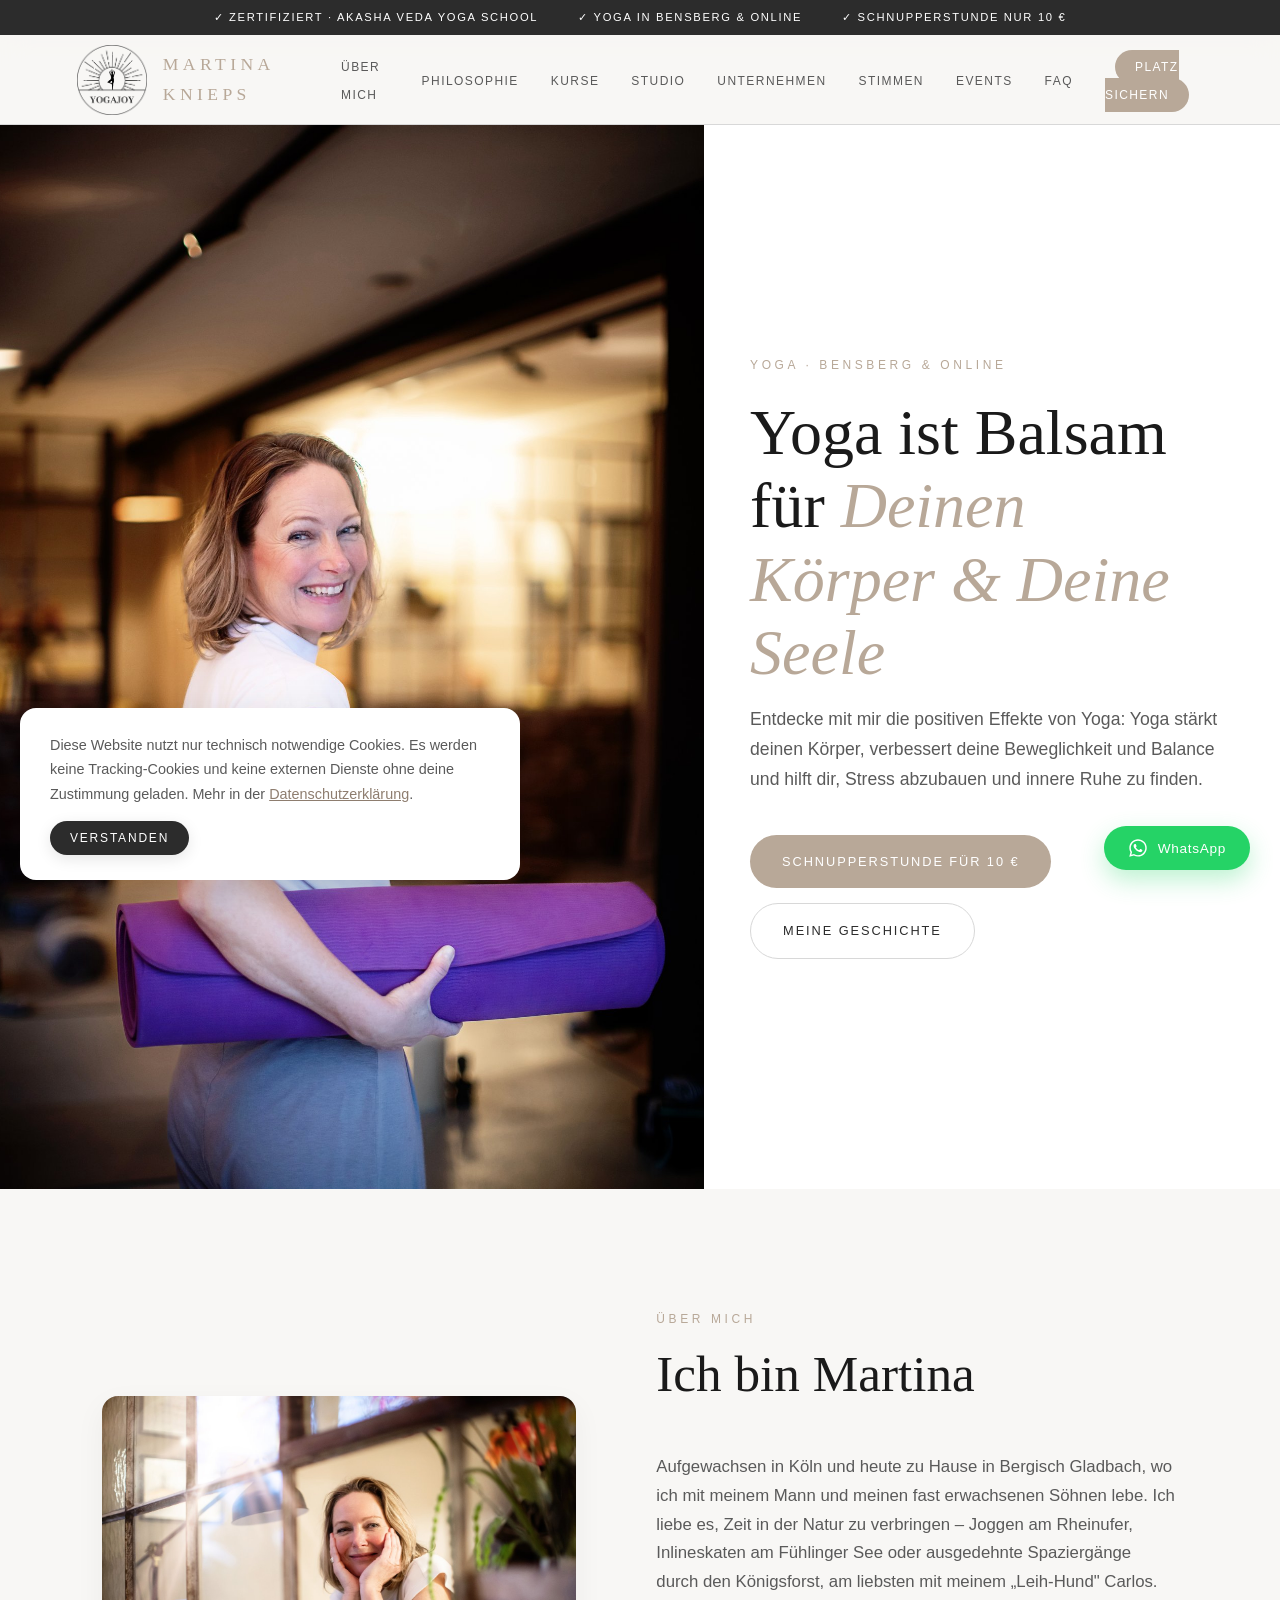
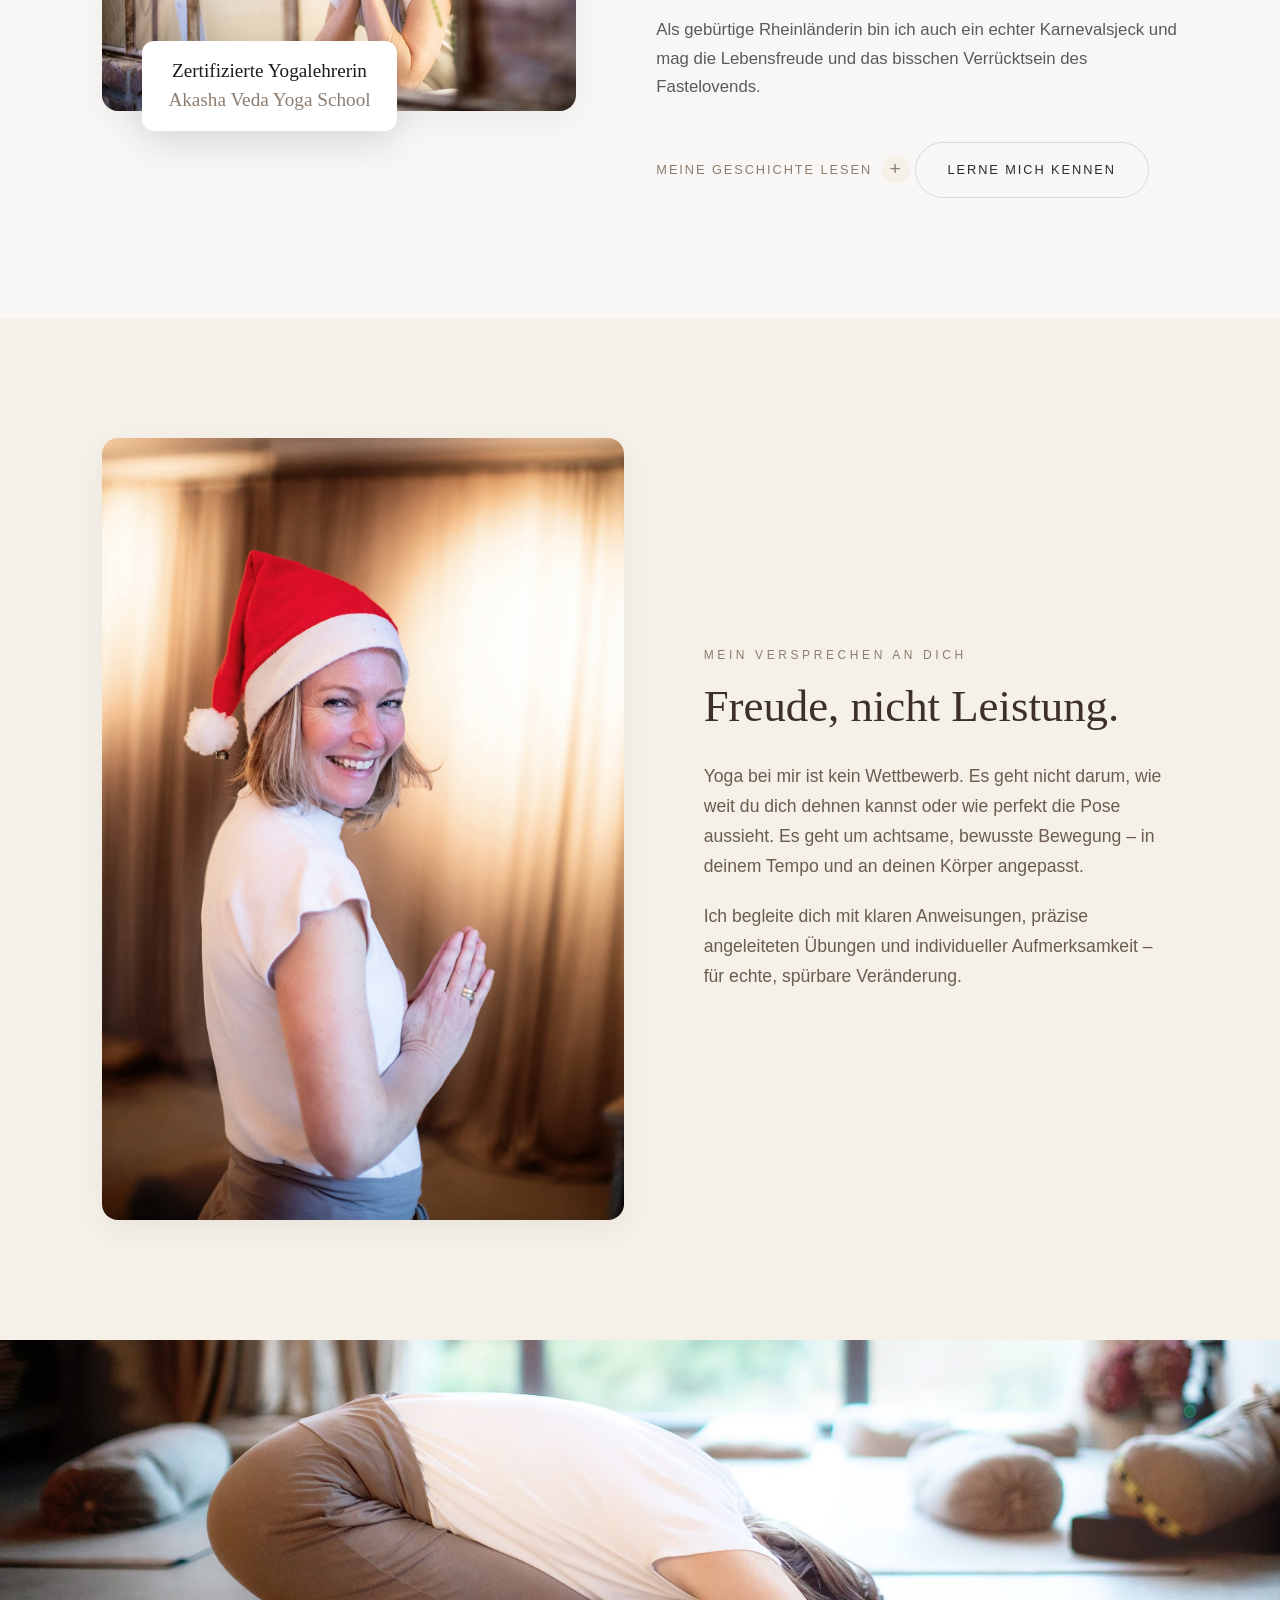
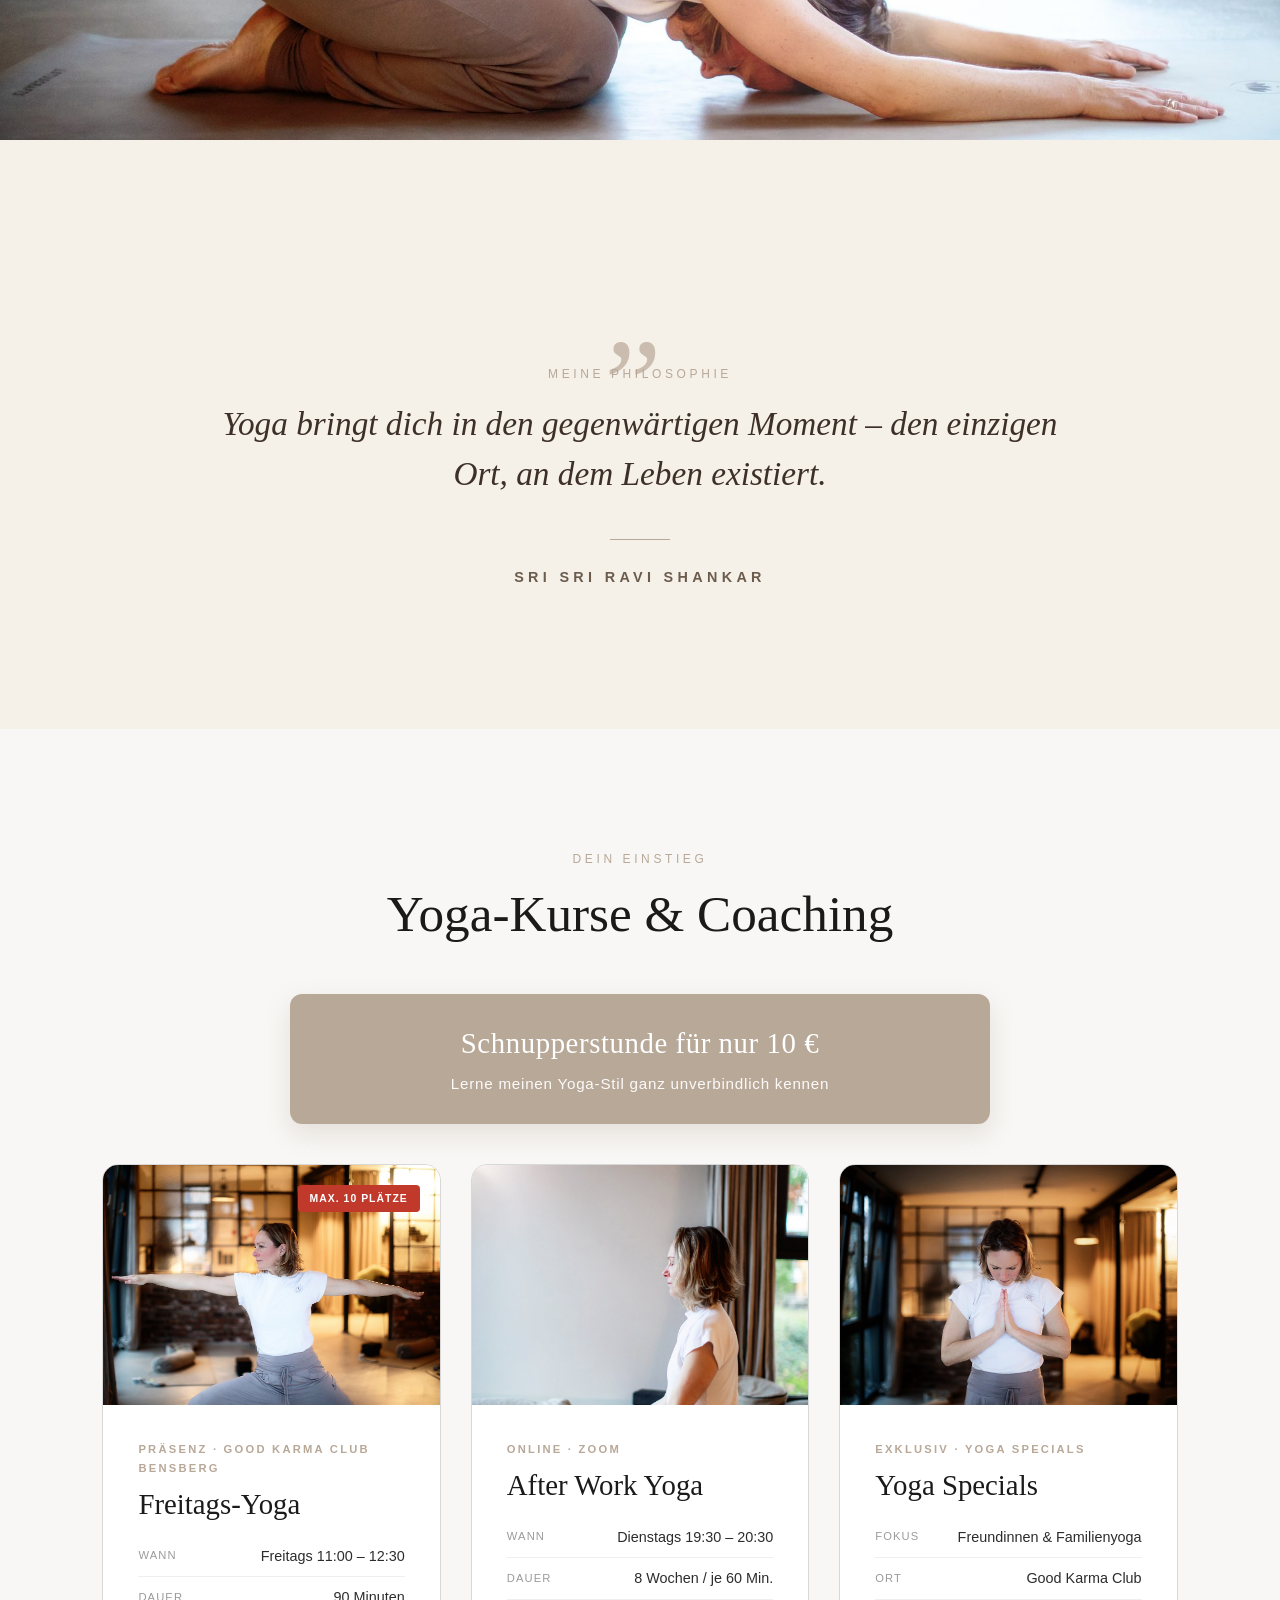
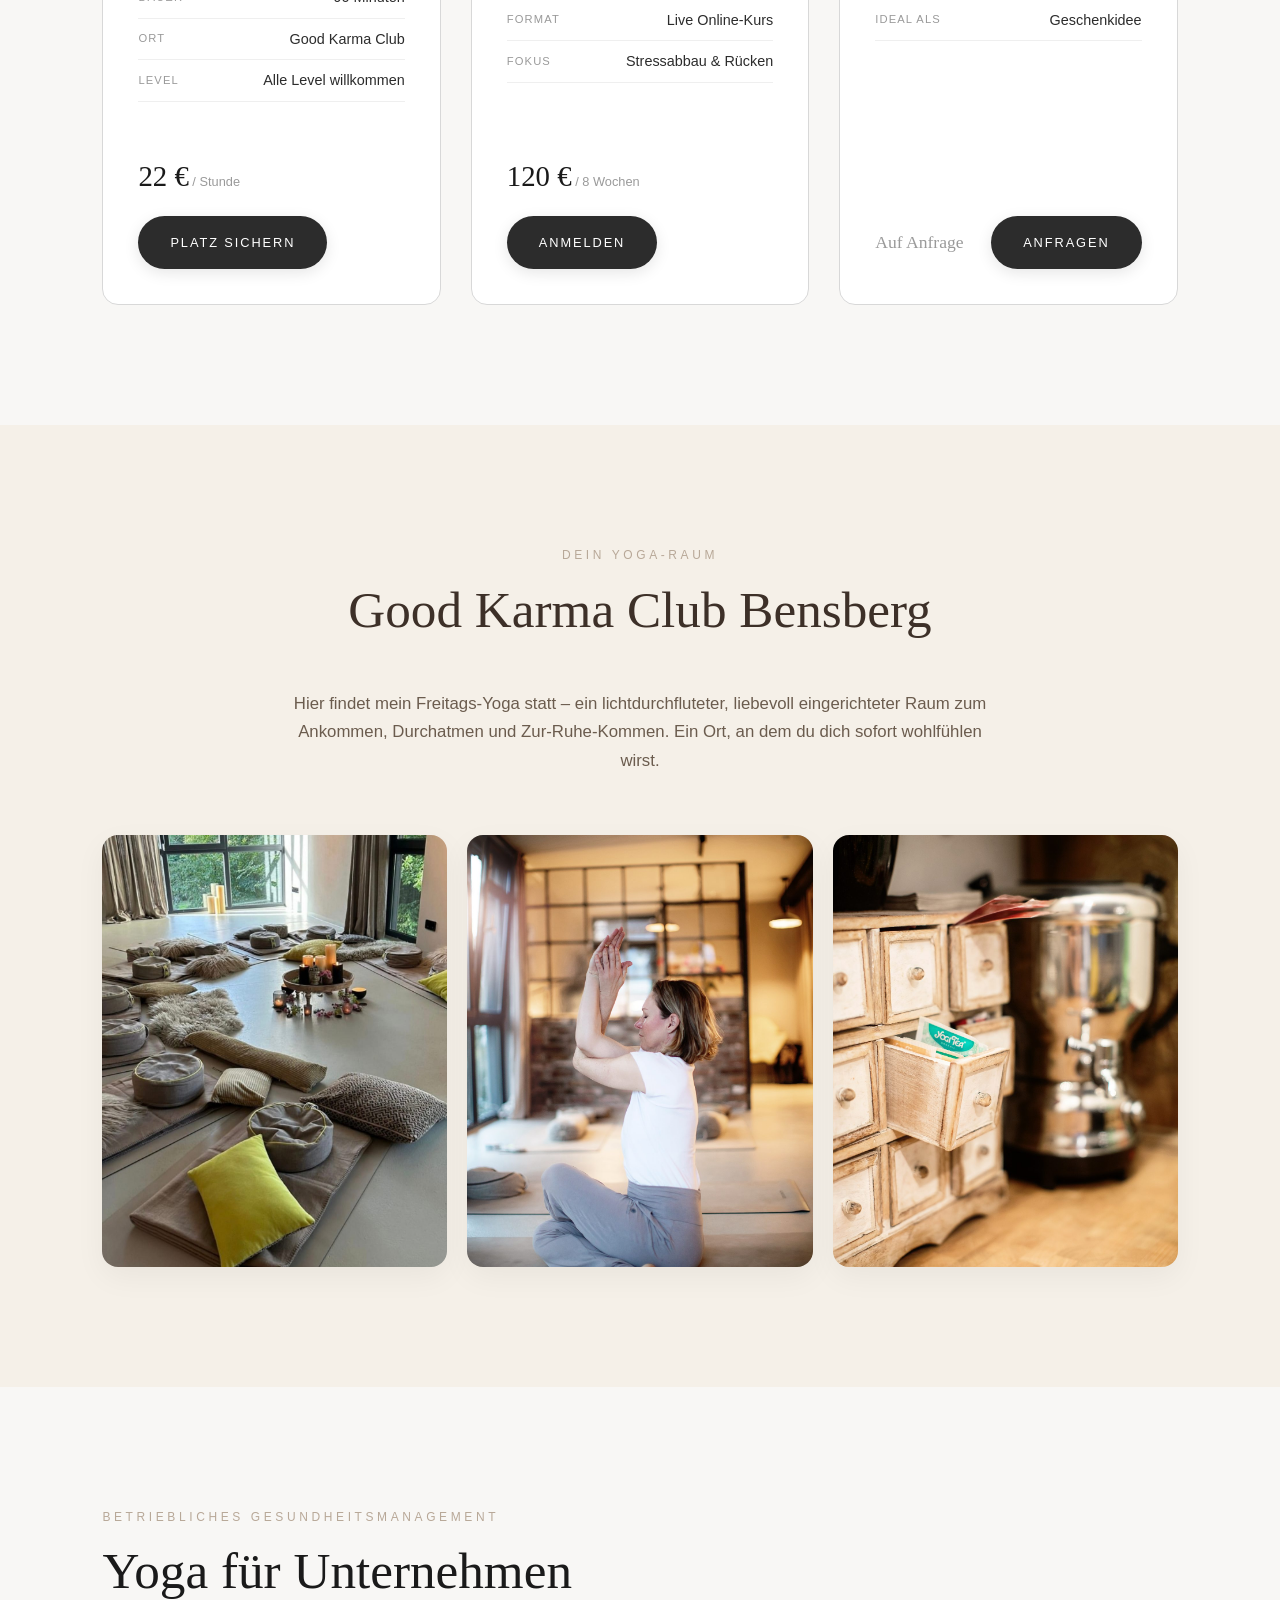
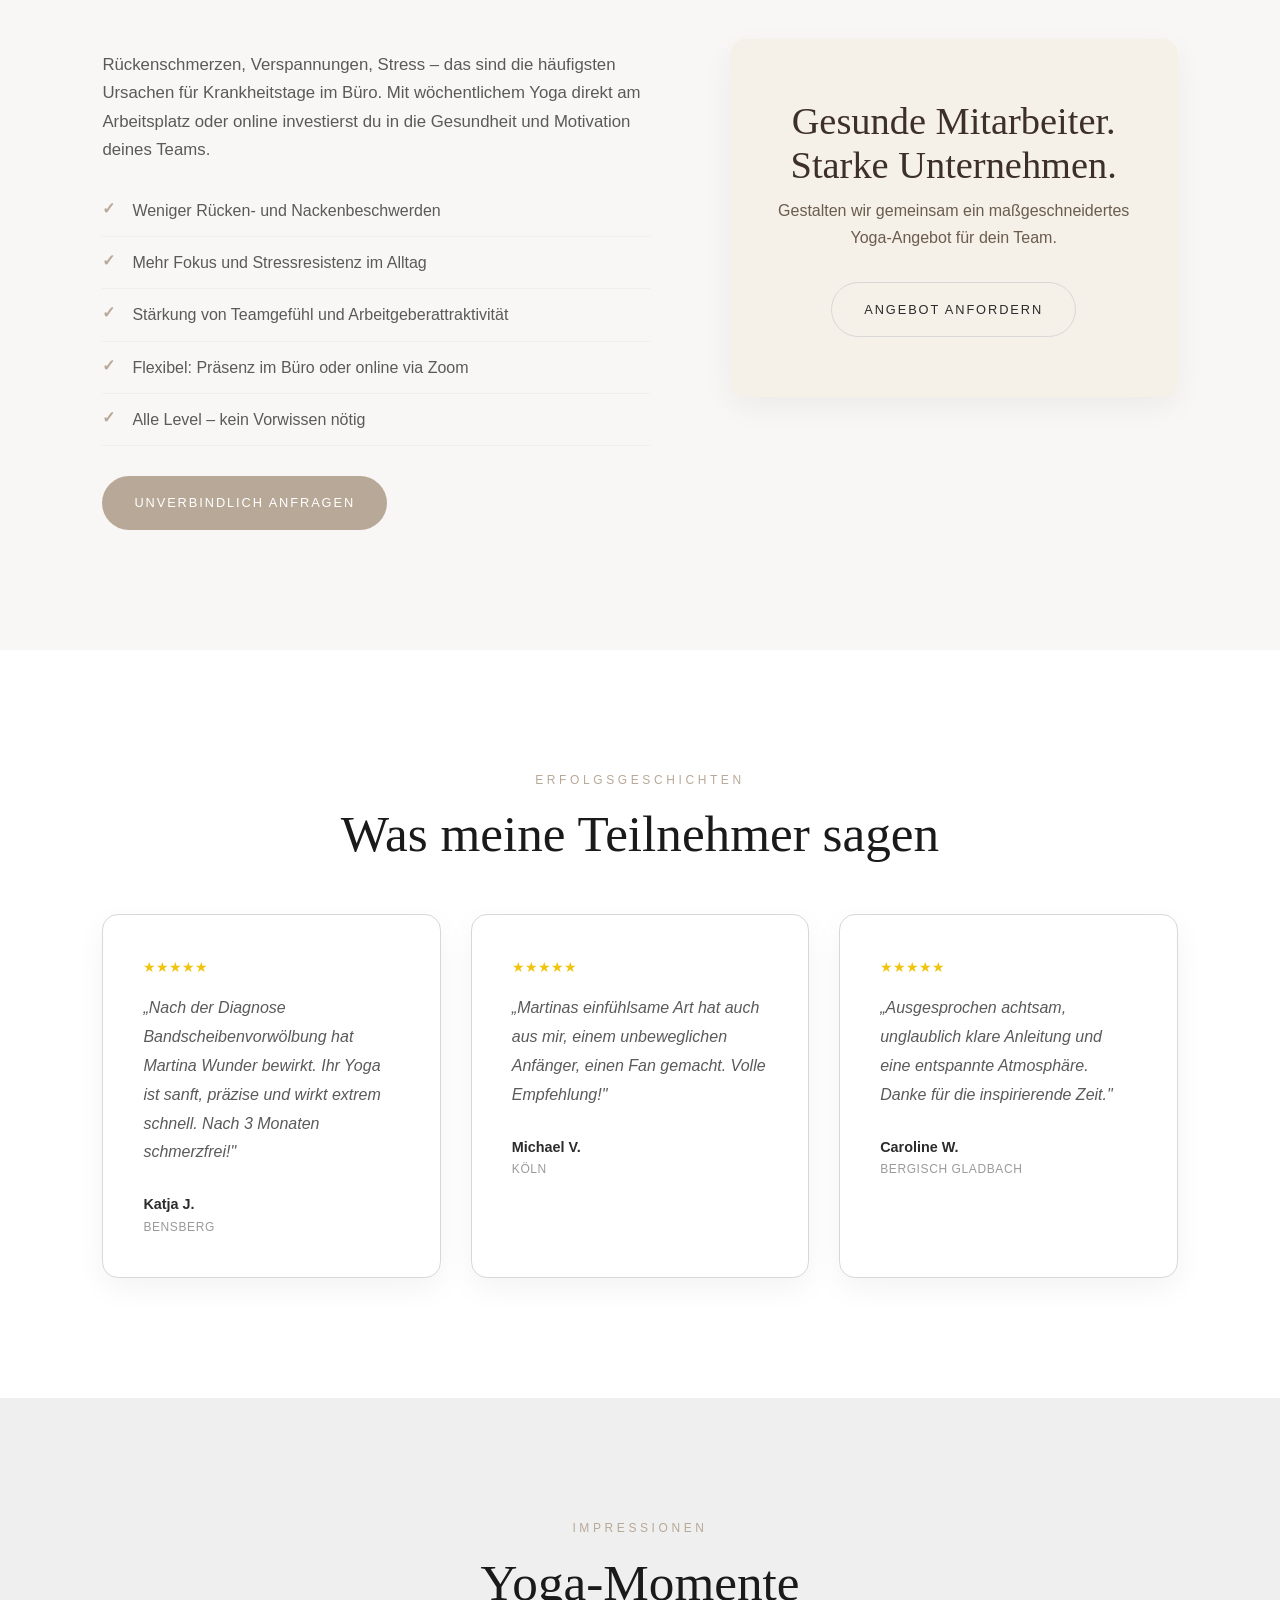
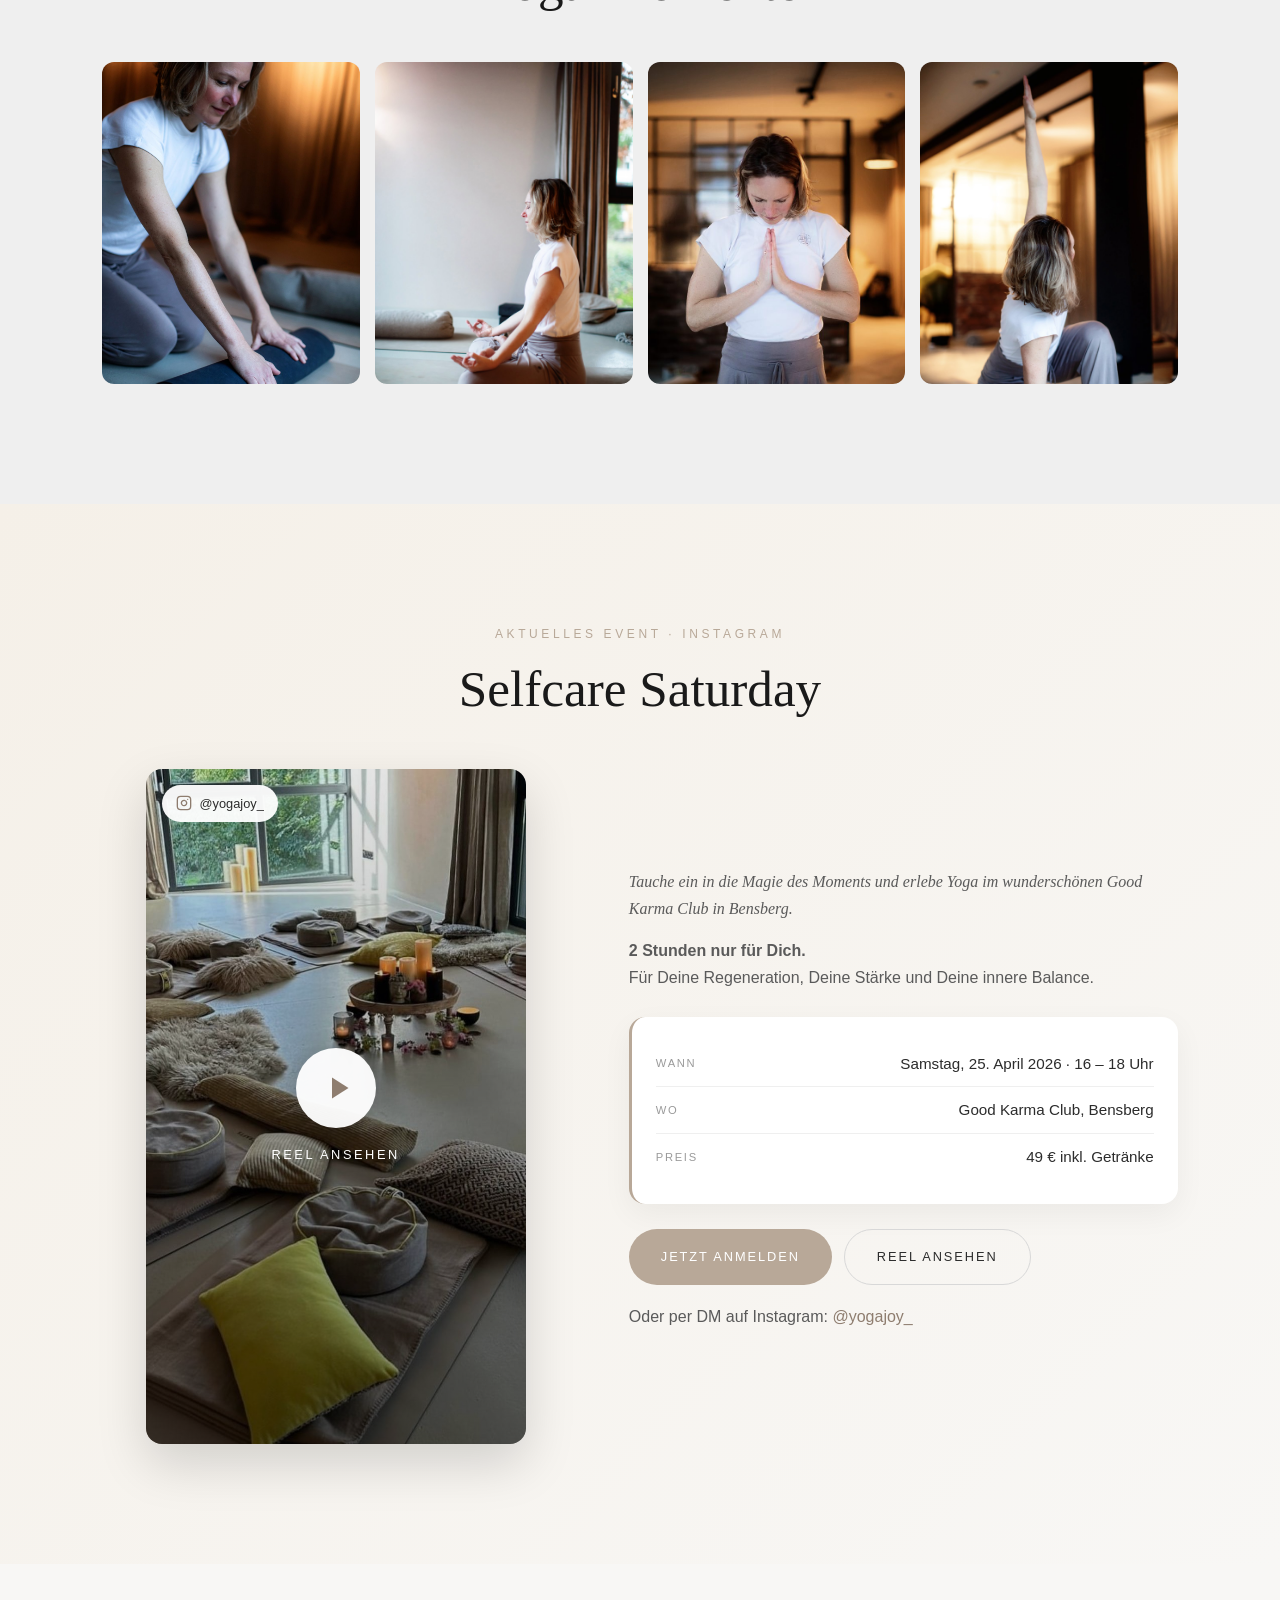
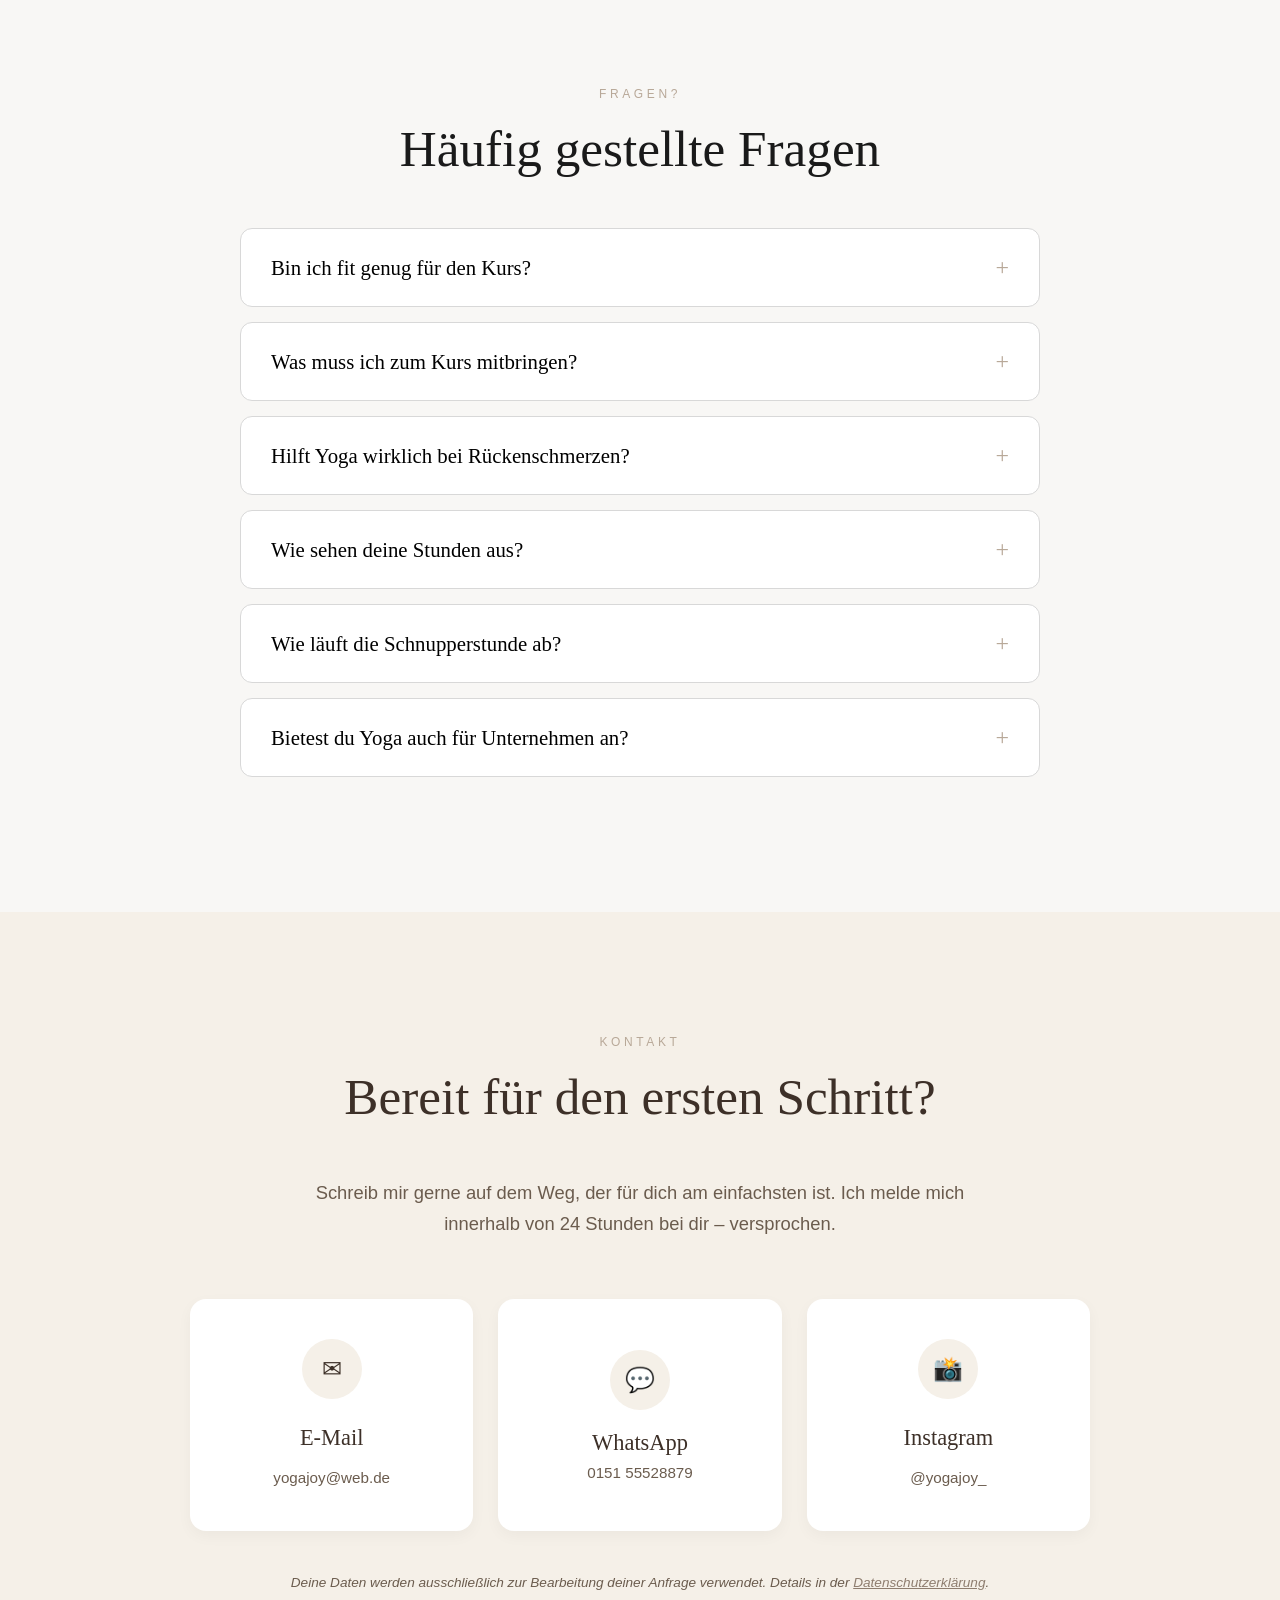
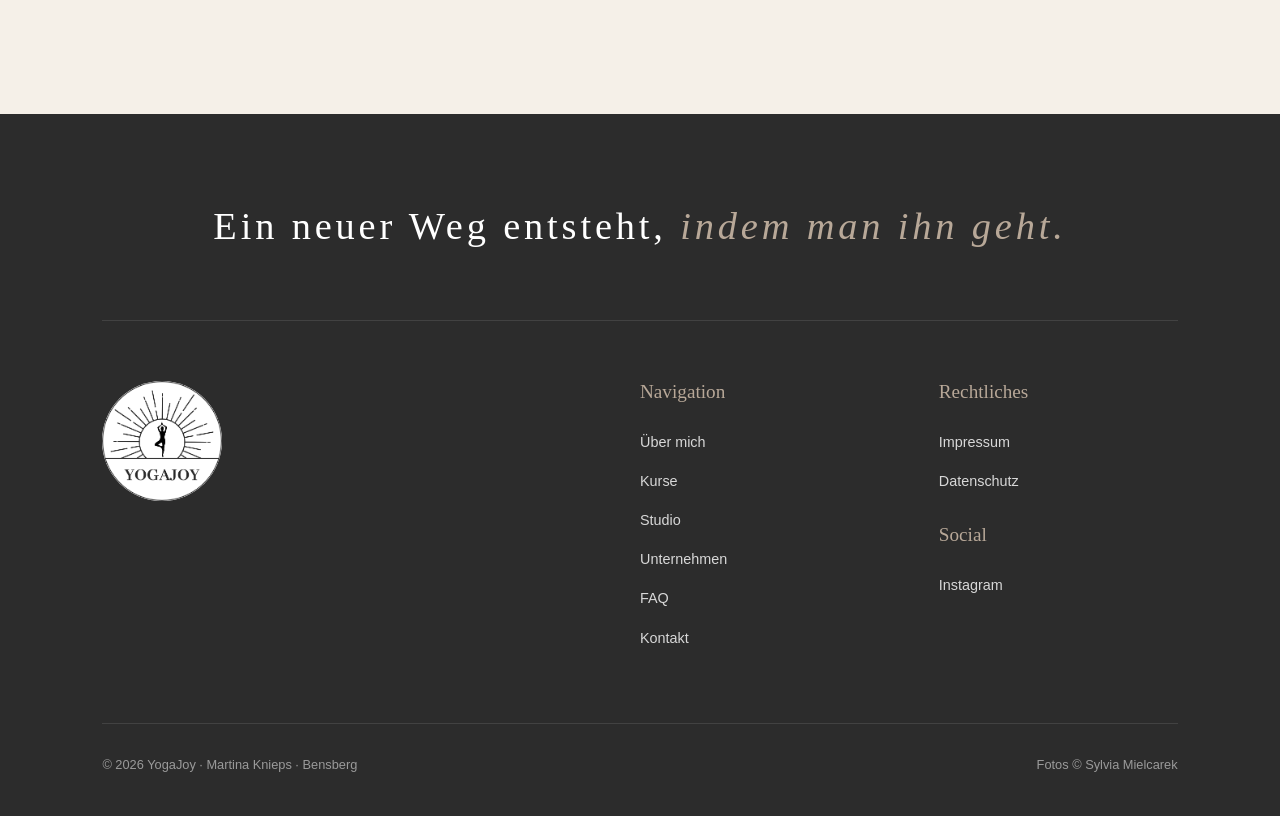
==== commit a51496ec: "Improve accessibility, performance, SEO and design - SEO: og:image set to absolute URL, add og:url m" ====
--- a/index.html
+++ b/index.html
@@ -12,8 +12,9 @@
     <meta property="og:title" content="YogaJoy Bensberg | Yoga mit Martina Knieps">
     <meta property="og:description" content="Yoga als Balsam für Körper & Seele – in Bensberg und online. Schnupperstunde für nur 10 €.">
     <meta property="og:type" content="website">
+    <meta property="og:url" content="https://yogajoy.me/">
     <meta property="og:locale" content="de_DE">
-    <meta property="og:image" content="bilder/portrait.jpg">
+    <meta property="og:image" content="https://yogajoy.me/bilder/portrait.jpg">
 
     <link rel="canonical" href="https://yogajoy.me/">
     <link rel="icon" type="image/png" href="bilder/YogaJoy_Logo_transparent.png">
@@ -56,9 +57,9 @@
         .trust-bar { background: var(--dark); color: var(--white); padding: 8px 6%; display: flex; justify-content: center; gap: 40px; font-size: 0.7rem; text-transform: uppercase; letter-spacing: 0.15em; font-weight: 400; }
         @media (max-width: 600px) { .trust-bar { flex-direction: column; align-items: center; gap: 5px; text-align: center; } }
 
-        nav { display: flex; justify-content: space-between; align-items: center; padding: 0 6%; height: 150px; background: rgba(248,247,245,0.92); backdrop-filter: blur(15px); -webkit-backdrop-filter: blur(15px); position: sticky; top: 0; z-index: 1000; border-bottom: 1px solid var(--silver); }
+        nav { display: flex; justify-content: space-between; align-items: center; padding: 0 6%; height: 90px; background: rgba(248,247,245,0.92); backdrop-filter: blur(15px); -webkit-backdrop-filter: blur(15px); position: sticky; top: 0; z-index: 1000; border-bottom: 1px solid var(--silver); }
         .logo-link { display: flex; align-items: center; gap: 16px; text-decoration: none; }
-        .logo { height: 130px; width: auto; transition: transform 0.3s; image-rendering: -webkit-optimize-contrast; }
+        .logo { height: 70px; width: auto; transition: transform 0.3s; image-rendering: -webkit-optimize-contrast; }
         .logo:hover { transform: scale(1.03); }
         .logo-text { font-family: 'Cormorant Garamond', Georgia, serif; font-size: 1.1rem; color: var(--accent); letter-spacing: 0.25em; font-weight: 400; text-transform: uppercase; }
         .logo-text-sub { display: none; }
@@ -73,7 +74,7 @@
         .hamburger.open span:nth-child(2) { opacity: 0; }
         .hamburger.open span:nth-child(3) { transform: translateY(-7.5px) rotate(-45deg); }
 
-        .mobile-menu { display: none; position: fixed; inset: 150px 0 0 0; background: var(--offwhite); z-index: 999; flex-direction: column; align-items: center; justify-content: center; gap: 30px; }
+        .mobile-menu { display: none; position: fixed; inset: 90px 0 0 0; background: var(--offwhite); z-index: 999; flex-direction: column; align-items: center; justify-content: center; gap: 30px; }
         .mobile-menu.open { display: flex; }
         .mobile-menu a { text-decoration: none; color: var(--dark); font-family: 'Cormorant Garamond', Georgia, serif; font-size: 2rem; }
 
@@ -274,7 +275,7 @@
         .footer-statement { text-align: center; font-family: 'Cormorant Garamond', Georgia, serif; font-size: clamp(1.8rem, 3vw, 2.4rem); letter-spacing: 0.1em; margin-bottom: 60px; padding-bottom: 60px; border-bottom: 1px solid rgba(255,255,255,0.1); }
         .footer-statement span { color: var(--accent); font-style: italic; }
         .footer-grid { display: grid; grid-template-columns: 2fr 1fr 1fr; gap: 60px; margin-bottom: 60px; }
-        .footer-logo { height: 340px; width: 340px; margin-bottom: 25px; background: var(--white); padding: 0; border-radius: 50%; display: block; object-fit: contain; }
+        .footer-logo { height: 120px; width: 120px; margin-bottom: 25px; background: var(--white); padding: 0; border-radius: 50%; display: block; object-fit: contain; }
         .footer-tagline { color: var(--light); max-width: 320px; }
         .footer-col h4 { font-size: 1.2rem; margin-bottom: 25px; color: var(--accent); }
         .footer-links { list-style: none; }
@@ -285,6 +286,14 @@
 
         [data-aos] { opacity: 0; transform: translateY(30px); transition: all 0.8s cubic-bezier(0.165, 0.84, 0.44, 1); }
         [data-aos].appear { opacity: 1; transform: translateY(0); }
+        @media (prefers-reduced-motion: reduce) {
+            *, *::before, *::after { animation-duration: 0.01ms !important; transition-duration: 0.01ms !important; }
+            [data-aos] { opacity: 1; transform: none; }
+            html { scroll-behavior: auto; }
+        }
+
+        .skip-link { position: absolute; top: -100%; left: 1rem; background: var(--dark); color: var(--white); padding: 10px 20px; border-radius: 0 0 8px 8px; font-size: 0.85rem; text-decoration: none; z-index: 9999; }
+        .skip-link:focus { top: 0; }
 
         .consent-overlay { display: none; position: fixed; inset: 0; background: rgba(0,0,0,0.6); z-index: 2000; align-items: center; justify-content: center; padding: 20px; }
         .consent-overlay.open { display: flex; }
@@ -303,15 +312,15 @@
             .hero-image-col { height: 70vh; }
             .about-grid, .corporate-grid, .about-second { grid-template-columns: 1fr; gap: 50px; }
             .footer-grid { grid-template-columns: 1fr 1fr; }
-            nav { height: 120px; }
-            .mobile-menu { inset: 120px 0 0 0; }
-            .logo { height: 100px; }
+            nav { height: 78px; }
+            .mobile-menu { inset: 78px 0 0 0; }
+            .logo { height: 58px; }
             .logo-text { font-size: 1rem; }
         }
         @media (max-width: 768px) {
-            nav { height: 100px; }
-            .mobile-menu { inset: 100px 0 0 0; }
-            .logo { height: 80px; }
+            nav { height: 70px; }
+            .mobile-menu { inset: 70px 0 0 0; }
+            .logo { height: 52px; }
             .logo-text { font-size: 0.9rem; letter-spacing: 0.15em; }
             .hero-image-col { height: 60vh; }
         }
@@ -327,16 +336,18 @@
             .footer-col h4 { text-align: left; }
             .btn-wa { bottom: 20px; right: 20px; padding: 10px 18px; font-size: 0.75rem; }
             .btn-wa svg { width: 16px; height: 16px; }
-            nav { height: 85px; padding: 0 5%; justify-content: center; }
+            nav { height: 65px; padding: 0 5%; justify-content: center; }
             .hamburger { position: absolute; right: 5%; }
-            .mobile-menu { inset: 85px 0 0 0; }
+            .mobile-menu { inset: 65px 0 0 0; }
             .logo-link { justify-content: center; }
-            .logo { height: 65px; }
+            .logo { height: 48px; }
             .logo-text { display: none; }
         }
     </style>
 </head>
 <body>
+
+<a href="#main-content" class="skip-link">Zum Hauptinhalt springen</a>
 
 <div class="trust-bar">
     <span>✓ Zertifiziert · Akasha Veda Yoga School</span>
@@ -349,16 +360,16 @@
     WhatsApp
 </button>
 
-<div class="consent-overlay" id="waConsent">
+<div class="consent-overlay" id="waConsent" role="dialog" aria-modal="true" aria-labelledby="waConsentTitle">
     <div class="consent-box">
-        <h3>Zu WhatsApp wechseln</h3>
+        <h3 id="waConsentTitle">Zu WhatsApp wechseln</h3>
         <p>Wenn du auf „Weiter zu WhatsApp" klickst, wirst du zu WhatsApp (Meta Platforms Ireland Ltd.) weitergeleitet. Dabei werden Daten wie deine IP-Adresse an WhatsApp übertragen. Weitere Infos findest du in unserer <a href="datenschutz.html" style="color:var(--accent)">Datenschutzerklärung</a>.</p>
-        <a href="https://wa.me/4915155528879" target="_blank" rel="noopener" class="btn btn-primary" id="waContinue">Weiter zu WhatsApp</a>
+        <a href="https://wa.me/4915155528879" target="_blank" rel="noopener noreferrer" class="btn btn-primary" id="waContinue">Weiter zu WhatsApp</a>
         <button class="btn btn-outline" id="waCancel">Abbrechen</button>
     </div>
 </div>
 
-<nav>
+<nav aria-label="Hauptnavigation">
     <a href="#home" class="logo-link" aria-label="YogaJoy Startseite">
         <img src="bilder/YogaJoy_Logo_transparent.png" alt="YogaJoy Logo – Yoga Bensberg" class="logo">
         <span class="logo-text">Martina Knieps</span>
@@ -390,6 +401,7 @@
     <a href="#contact" onclick="closeMenu()">Kontakt</a>
 </div>
 
+<main id="main-content">
 <section class="hero" id="home" style="padding:0;">
     <div class="hero-image-col">
         <img src="bilder/hero.jpg" alt="Martina Knieps – Hände am Herzen, Yoga Bensberg">
@@ -408,10 +420,10 @@
 <section id="about" data-aos>
     <div class="about-grid">
         <div class="about-image-wrap">
-            <img src="bilder/portrait.jpg" alt="Martina Knieps – Zertifizierte Yogalehrerin im Lotussitz">
+            <img src="bilder/portrait.jpg" alt="Martina Knieps – Zertifizierte Yogalehrerin im Lotussitz" loading="lazy">
             <div class="cert-badge">
                 <strong>Zertifizierte Yogalehrerin</strong>
-                <strong><a href="https://www.instagram.com/akasha.veda" target="_blank" rel="noopener" class="akasha-link">Akasha Veda Yoga School</a></strong>
+                <strong><a href="https://www.instagram.com/akasha.veda" target="_blank" rel="noopener noreferrer" class="akasha-link">Akasha Veda Yoga School</a></strong>
             </div>
         </div>
         <div class="about-text">
@@ -421,8 +433,8 @@
             <p>Als gebürtige Rheinländerin bin ich auch ein echter Karnevalsjeck und mag die Lebensfreude und das bisschen Verrücktsein des Fastelovends.</p>
             <div class="about-more" id="aboutMore">
                 <p>In meinem Leben gab es aber auch die ein oder andere Herausforderung zu meistern. Im hektischen Alltag zwischen Muttersein und anspruchsvollem Job in der Finanzwelt litt ich immer mehr unter starken Rückenschmerzen. Physiotherapie, Medikamente, Bandscheiben-OP – nichts brachte am Ende Linderung.</p>
-                <p>Die Begegnung mit der indischen Yogaschule <a href="https://www.instagram.com/akasha.veda" target="_blank" rel="noopener" class="akasha-link">Akasha Veda</a> wurde für mich zum Wendepunkt. Durch Yoga habe ich nicht nur meine Schmerzen hinter mir gelassen, sondern auch einen neuen Zugang zu mir und den Umgang mit meinem Körper gefunden. Heute bin ich durch Yoga <strong>zu 100 % beschwerdefrei</strong>.</p>
-                <p>Meine positive Erfahrung hat mich motiviert, selbst Yogalehrerin zu werden und mich bei <a href="https://www.instagram.com/akasha.veda" target="_blank" rel="noopener" class="akasha-link">Akasha Veda</a> ausbilden zu lassen. Heute ist es mir eine Herzensangelegenheit, meine Erfahrungen weiterzugeben und Menschen dabei zu begleiten, die positiven Wirkungen von Yoga in ihr Leben zu bringen.</p>
+                <p>Die Begegnung mit der indischen Yogaschule <a href="https://www.instagram.com/akasha.veda" target="_blank" rel="noopener noreferrer" class="akasha-link">Akasha Veda</a> wurde für mich zum Wendepunkt. Durch Yoga habe ich nicht nur meine Schmerzen hinter mir gelassen, sondern auch einen neuen Zugang zu mir und den Umgang mit meinem Körper gefunden. Heute bin ich durch Yoga <strong>zu 100 % beschwerdefrei</strong>.</p>
+                <p>Meine positive Erfahrung hat mich motiviert, selbst Yogalehrerin zu werden und mich bei <a href="https://www.instagram.com/akasha.veda" target="_blank" rel="noopener noreferrer" class="akasha-link">Akasha Veda</a> ausbilden zu lassen. Heute ist es mir eine Herzensangelegenheit, meine Erfahrungen weiterzugeben und Menschen dabei zu begleiten, die positiven Wirkungen von Yoga in ihr Leben zu bringen.</p>
             </div>
             <button class="about-toggle" id="aboutToggle" aria-expanded="false" aria-controls="aboutMore">
                 <span class="about-toggle-text">Meine Geschichte lesen</span>
@@ -435,7 +447,7 @@
 
 <section class="about-second" data-aos>
     <div>
-        <img src="bilder/about-2.jpg" alt="Martina Knieps mit Yogamatte – Freude am Unterrichten">
+        <img src="bilder/about-2.jpg" alt="Martina Knieps mit Yogamatte – Freude am Unterrichten" loading="lazy">
     </div>
     <div>
         <span class="section-label">Mein Versprechen an dich</span>
@@ -446,7 +458,7 @@
 </section>
 
 <div class="panorama-break" aria-hidden="true">
-    <img src="bilder/panorama.jpg" alt="">
+    <img src="bilder/panorama.jpg" alt="" loading="lazy">
 </div>
 
 <section class="philosophy-section" id="philosophy" data-aos>
@@ -474,7 +486,7 @@
     <div class="course-grid">
         <div class="course-card">
             <div class="badge-limited">Max. 10 Plätze</div>
-            <img src="bilder/galerie1.jpg" alt="Freitags-Yoga im Good Karma Club Bensberg" class="course-img">
+            <img src="bilder/galerie1.jpg" alt="Freitags-Yoga im Good Karma Club Bensberg" class="course-img" loading="lazy">
             <div class="course-body">
                 <span class="course-tag">Präsenz · Good Karma Club Bensberg</span>
                 <h3>Freitags-Yoga</h3>
@@ -492,7 +504,7 @@
         </div>
 
         <div class="course-card">
-            <img src="bilder/galerie2.jpg" alt="After Work Yoga online – entspannter Ausklang nach der Arbeit" class="course-img">
+            <img src="bilder/galerie2.jpg" alt="After Work Yoga online – entspannter Ausklang nach der Arbeit" class="course-img" loading="lazy">
             <div class="course-body">
                 <span class="course-tag">Online · Zoom</span>
                 <h3>After Work Yoga</h3>
@@ -510,7 +522,7 @@
         </div>
 
         <div class="course-card">
-            <img src="bilder/galerie3.jpg" alt="Yoga Specials – Freundinnen-Events und Familienyoga" class="course-img">
+            <img src="bilder/galerie3.jpg" alt="Yoga Specials – Freundinnen-Events und Familienyoga" class="course-img" loading="lazy">
             <div class="course-body">
                 <span class="course-tag">Exklusiv · Yoga Specials</span>
                 <h3>Yoga Specials</h3>
@@ -536,9 +548,9 @@
         <p class="studio-intro">Hier findet mein Freitags-Yoga statt – ein lichtdurchfluteter, liebevoll eingerichteter Raum zum Ankommen, Durchatmen und Zur-Ruhe-Kommen. Ein Ort, an dem du dich sofort wohlfühlen wirst.</p>
     </div>
     <div class="studio-grid">
-        <div class="studio-image"><img src="bilder/studio1.jpg" alt="Good Karma Club Bensberg – Yoga-Raum mit Kerzen und Kissen"></div>
-        <div class="studio-image"><img src="bilder/studio2.jpg" alt="Good Karma Club Bensberg – Licht und Ruhe am Fenster"></div>
-        <div class="studio-image"><img src="bilder/studio3.jpg" alt="Good Karma Club Bensberg – Tee-Ecke mit liebevollen Details"></div>
+        <div class="studio-image"><img src="bilder/studio1.jpg" alt="Good Karma Club Bensberg – Yoga-Raum mit Kerzen und Kissen" loading="lazy"></div>
+        <div class="studio-image"><img src="bilder/studio2.jpg" alt="Good Karma Club Bensberg – Licht und Ruhe am Fenster" loading="lazy"></div>
+        <div class="studio-image"><img src="bilder/studio3.jpg" alt="Good Karma Club Bensberg – Tee-Ecke mit liebevollen Details" loading="lazy"></div>
     </div>
 </section>
 
@@ -601,10 +613,10 @@
         <h2 class="section-title">Yoga-Momente</h2>
     </div>
     <div class="gallery-grid">
-        <div class="gallery-item"><img src="bilder/galerie5.jpg" alt="Vorbereitung der Yogamatte – ankommen und sich öffnen"></div>
-        <div class="gallery-item"><img src="bilder/galerie2.jpg" alt="Herabschauender Hund – Yoga Flow"></div>
-        <div class="gallery-item"><img src="bilder/galerie3.jpg" alt="Anjali Mudra – Atemarbeit und Achtsamkeit"></div>
-        <div class="gallery-item"><img src="bilder/galerie4.jpg" alt="Gebetshaltung – Fokus und innere Ruhe"></div>
+        <div class="gallery-item"><img src="bilder/galerie5.jpg" alt="Vorbereitung der Yogamatte – ankommen und sich öffnen" loading="lazy"></div>
+        <div class="gallery-item"><img src="bilder/galerie2.jpg" alt="Herabschauender Hund – Yoga Flow" loading="lazy"></div>
+        <div class="gallery-item"><img src="bilder/galerie3.jpg" alt="Anjali Mudra – Atemarbeit und Achtsamkeit" loading="lazy"></div>
+        <div class="gallery-item"><img src="bilder/galerie4.jpg" alt="Gebetshaltung – Fokus und innere Ruhe" loading="lazy"></div>
     </div>
 </section>
 
@@ -615,9 +627,9 @@
         <h2 class="section-title">Selfcare Saturday</h2>
     </div>
     <div class="insta-grid">
-        <a href="https://www.instagram.com/reel/DTLndpYDJpk/" target="_blank" rel="noopener" class="insta-reel-link" aria-label="Instagram Reel Selfcare Saturday ansehen">
+        <a href="https://www.instagram.com/reel/DTLndpYDJpk/" target="_blank" rel="noopener noreferrer" class="insta-reel-link" aria-label="Instagram Reel Selfcare Saturday ansehen">
             <div class="insta-reel-visual">
-                <img src="bilder/studio1.jpg" alt="Selfcare Saturday – Good Karma Club Bensberg">
+                <img src="bilder/studio1.jpg" alt="Selfcare Saturday – Good Karma Club Bensberg" loading="lazy">
                 <div class="insta-play-overlay">
                     <div class="insta-play-btn">
                         <svg viewBox="0 0 24 24" fill="currentColor" aria-hidden="true"><path d="M8 5v14l11-7z"/></svg>
@@ -640,9 +652,9 @@
             </div>
             <div class="insta-cta-row">
                 <a href="mailto:yogajoy@web.de?subject=Anmeldung%20Selfcare%20Saturday%2025.04.2026" class="btn btn-accent">Jetzt anmelden</a>
-                <a href="https://www.instagram.com/reel/DTLndpYDJpk/" target="_blank" rel="noopener" class="btn btn-outline">Reel ansehen</a>
+                <a href="https://www.instagram.com/reel/DTLndpYDJpk/" target="_blank" rel="noopener noreferrer" class="btn btn-outline">Reel ansehen</a>
             </div>
-            <p class="insta-small">Oder per DM auf Instagram: <a href="https://www.instagram.com/yogajoy_/" target="_blank" rel="noopener">@yogajoy_</a></p>
+            <p class="insta-small">Oder per DM auf Instagram: <a href="https://www.instagram.com/yogajoy_/" target="_blank" rel="noopener noreferrer">@yogajoy_</a></p>
         </div>
     </div>
 </section>
@@ -654,28 +666,28 @@
     </div>
     <div class="faq-list">
         <div class="faq-item">
-            <button class="faq-question">Bin ich fit genug für den Kurs? <span class="faq-icon">+</span></button>
-            <div class="faq-answer"><div class="faq-answer-inner">Ja, auf jeden Fall! Meine Yoga-Kurse sind für alle Niveaus geeignet. Ich passe jede Übung individuell an deine körperlichen Voraussetzungen an – egal ob du gerade erst einsteigst oder mit Rückenbeschwerden kommst.</div></div>
+            <button class="faq-question" aria-expanded="false" aria-controls="faq-a1">Bin ich fit genug für den Kurs? <span class="faq-icon" aria-hidden="true">+</span></button>
+            <div class="faq-answer" id="faq-a1" role="region"><div class="faq-answer-inner">Ja, auf jeden Fall! Meine Yoga-Kurse sind für alle Niveaus geeignet. Ich passe jede Übung individuell an deine körperlichen Voraussetzungen an – egal ob du gerade erst einsteigst oder mit Rückenbeschwerden kommst.</div></div>
         </div>
         <div class="faq-item">
-            <button class="faq-question">Was muss ich zum Kurs mitbringen? <span class="faq-icon">+</span></button>
-            <div class="faq-answer"><div class="faq-answer-inner">Bequeme Kleidung reicht. Matten und Blöcke sind im Good Karma Club in Bensberg vorhanden. Für online brauchst du nur eine Matte und etwas Platz zum Ausstrecken.</div></div>
+            <button class="faq-question" aria-expanded="false" aria-controls="faq-a2">Was muss ich zum Kurs mitbringen? <span class="faq-icon" aria-hidden="true">+</span></button>
+            <div class="faq-answer" id="faq-a2" role="region"><div class="faq-answer-inner">Bequeme Kleidung reicht. Matten und Blöcke sind im Good Karma Club in Bensberg vorhanden. Für online brauchst du nur eine Matte und etwas Platz zum Ausstrecken.</div></div>
         </div>
         <div class="faq-item">
-            <button class="faq-question">Hilft Yoga wirklich bei Rückenschmerzen? <span class="faq-icon">+</span></button>
-            <div class="faq-answer"><div class="faq-answer-inner">Ja, gezielte Gelenkmobilisation, Kräftigung und Atemarbeit können Wunder wirken – das kann ich aus eigener Erfahrung bestätigen. Ich war selbst jahrelang von chronischen Rückenschmerzen betroffen und bin heute durch Yoga zu 100 % beschwerdefrei. Gerne berate ich dich vorab zu deinen individuellen Beschwerden.</div></div>
+            <button class="faq-question" aria-expanded="false" aria-controls="faq-a3">Hilft Yoga wirklich bei Rückenschmerzen? <span class="faq-icon" aria-hidden="true">+</span></button>
+            <div class="faq-answer" id="faq-a3" role="region"><div class="faq-answer-inner">Ja, gezielte Gelenkmobilisation, Kräftigung und Atemarbeit können Wunder wirken – das kann ich aus eigener Erfahrung bestätigen. Ich war selbst jahrelang von chronischen Rückenschmerzen betroffen und bin heute durch Yoga zu 100 % beschwerdefrei. Gerne berate ich dich vorab zu deinen individuellen Beschwerden.</div></div>
         </div>
         <div class="faq-item">
-            <button class="faq-question">Wie sehen deine Stunden aus? <span class="faq-icon">+</span></button>
-            <div class="faq-answer"><div class="faq-answer-inner">Meine Stunden sind sanft, achtsam und kraftvoll zugleich – mit Fokus auf Gelenkmobilisation, Atemübungen, bewusste Bewegung und Entspannung. Ich verbinde verschiedene Elemente so, wie es für dich und deinen Körper am besten passt. Perfekt für alle, die einen Gegenpol zum Alltagsstress suchen.</div></div>
+            <button class="faq-question" aria-expanded="false" aria-controls="faq-a4">Wie sehen deine Stunden aus? <span class="faq-icon" aria-hidden="true">+</span></button>
+            <div class="faq-answer" id="faq-a4" role="region"><div class="faq-answer-inner">Meine Stunden sind sanft, achtsam und kraftvoll zugleich – mit Fokus auf Gelenkmobilisation, Atemübungen, bewusste Bewegung und Entspannung. Ich verbinde verschiedene Elemente so, wie es für dich und deinen Körper am besten passt. Perfekt für alle, die einen Gegenpol zum Alltagsstress suchen.</div></div>
         </div>
         <div class="faq-item">
-            <button class="faq-question">Wie läuft die Schnupperstunde ab? <span class="faq-icon">+</span></button>
-            <div class="faq-answer"><div class="faq-answer-inner">Die Schnupperstunde für 10 € ist dein unverbindlicher Einstieg. Du nimmst an einer regulären Stunde teil und lernst meinen Stil kennen. Einfach per WhatsApp oder E-Mail Platz reservieren.</div></div>
+            <button class="faq-question" aria-expanded="false" aria-controls="faq-a5">Wie läuft die Schnupperstunde ab? <span class="faq-icon" aria-hidden="true">+</span></button>
+            <div class="faq-answer" id="faq-a5" role="region"><div class="faq-answer-inner">Die Schnupperstunde für 10 € ist dein unverbindlicher Einstieg. Du nimmst an einer regulären Stunde teil und lernst meinen Stil kennen. Einfach per WhatsApp oder E-Mail Platz reservieren.</div></div>
         </div>
         <div class="faq-item">
-            <button class="faq-question">Bietest du Yoga auch für Unternehmen an? <span class="faq-icon">+</span></button>
-            <div class="faq-answer"><div class="faq-answer-inner">Ja! Ich biete Yoga als <strong>betriebliche Gesundheitsmaßnahme</strong> an – aktuell z. B. wöchentlich in einem Architekturbüro. Ob Präsenz im Büro oder online: Wir gestalten dein Wunschangebot individuell. Schreib mir gerne für ein unverbindliches Angebot.</div></div>
+            <button class="faq-question" aria-expanded="false" aria-controls="faq-a6">Bietest du Yoga auch für Unternehmen an? <span class="faq-icon" aria-hidden="true">+</span></button>
+            <div class="faq-answer" id="faq-a6" role="region"><div class="faq-answer-inner">Ja! Ich biete Yoga als <strong>betriebliche Gesundheitsmaßnahme</strong> an – aktuell z. B. wöchentlich in einem Architekturbüro. Ob Präsenz im Büro oder online: Wir gestalten dein Wunschangebot individuell. Schreib mir gerne für ein unverbindliches Angebot.</div></div>
         </div>
     </div>
 </section>
@@ -697,7 +709,7 @@
                 <strong>WhatsApp</strong>
                 <span>0151 55528879</span>
             </button>
-            <a href="https://www.instagram.com/yogajoy_/" target="_blank" rel="noopener" class="contact-method">
+            <a href="https://www.instagram.com/yogajoy_/" target="_blank" rel="noopener noreferrer" class="contact-method">
                 <div class="method-icon">📸</div>
                 <strong>Instagram</strong>
                 <span>@yogajoy_</span>
@@ -707,6 +719,8 @@
         <p class="contact-hint">Deine Daten werden ausschließlich zur Bearbeitung deiner Anfrage verwendet. Details in der <a href="datenschutz.html" style="color:var(--accent-dark)">Datenschutzerklärung</a>.</p>
     </div>
 </section>
+
+</main>
 
 <footer>
     <div class="footer-statement">
@@ -735,7 +749,7 @@
             </ul>
             <h4 style="margin-top:30px;">Social</h4>
             <ul class="footer-links">
-                <li><a href="https://www.instagram.com/yogajoy_/" target="_blank" rel="noopener">Instagram</a></li>
+                <li><a href="https://www.instagram.com/yogajoy_/" target="_blank" rel="noopener noreferrer">Instagram</a></li>
             </ul>
         </div>
     </div>
@@ -769,11 +783,13 @@
             document.querySelectorAll('.faq-item').forEach(el => {
                 el.classList.remove('open');
                 el.querySelector('.faq-answer').style.maxHeight = null;
+                el.querySelector('.faq-question').setAttribute('aria-expanded', 'false');
             });
             if (!isOpen) {
                 item.classList.add('open');
                 const answer = item.querySelector('.faq-answer');
                 answer.style.maxHeight = answer.scrollHeight + "px";
+                button.setAttribute('aria-expanded', 'true');
             }
         });
     });
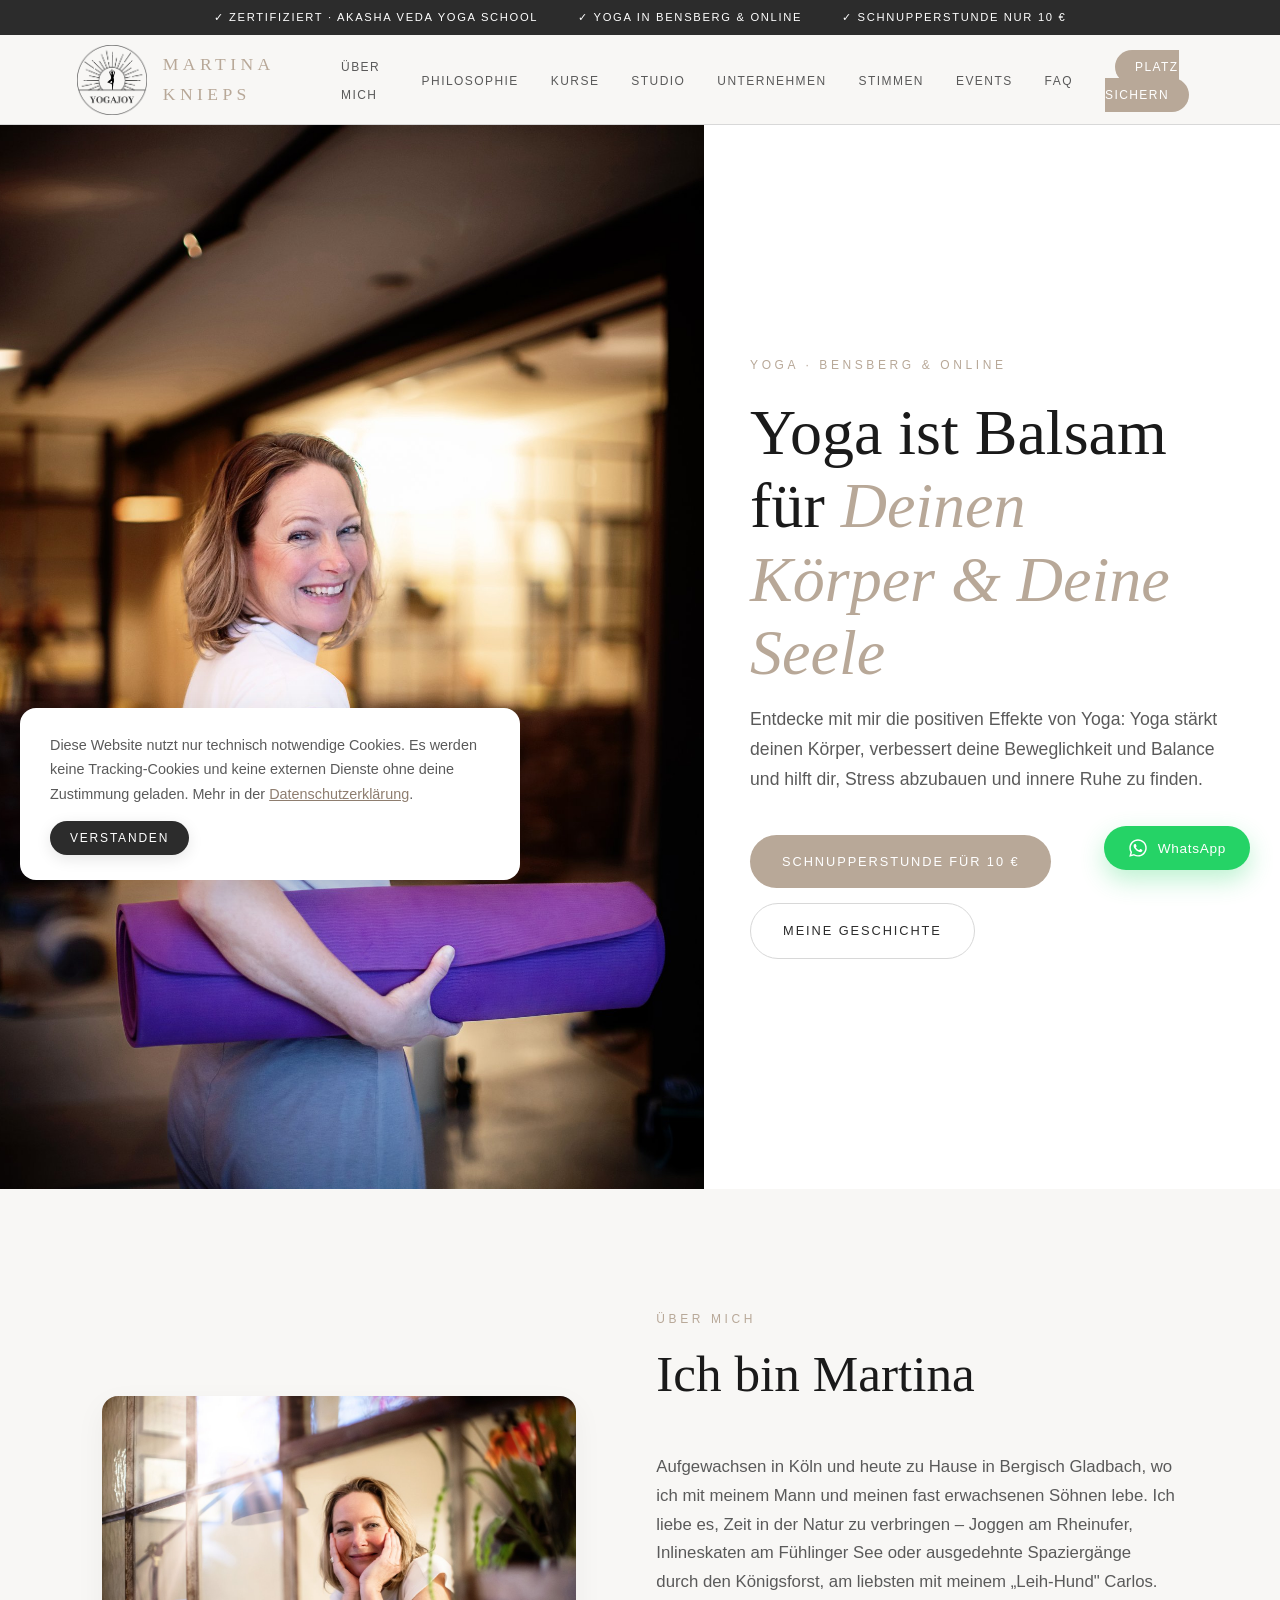
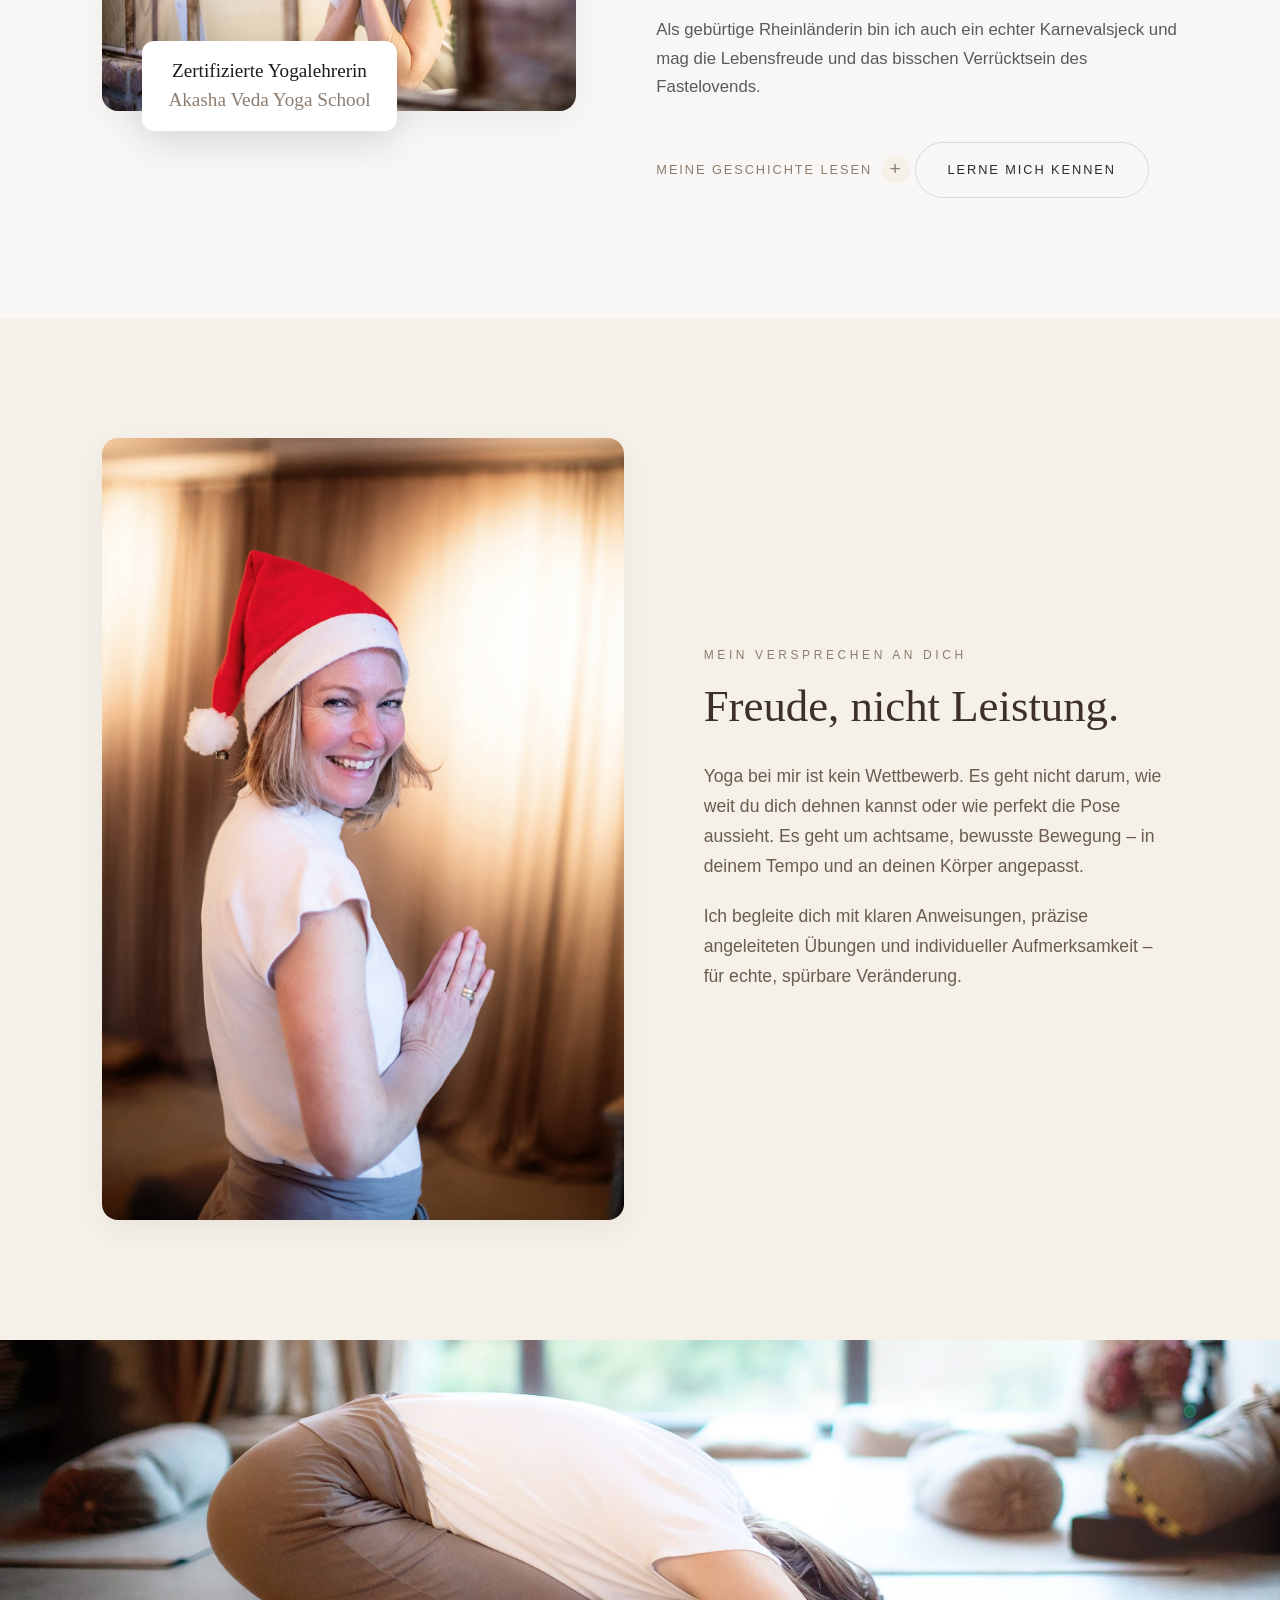
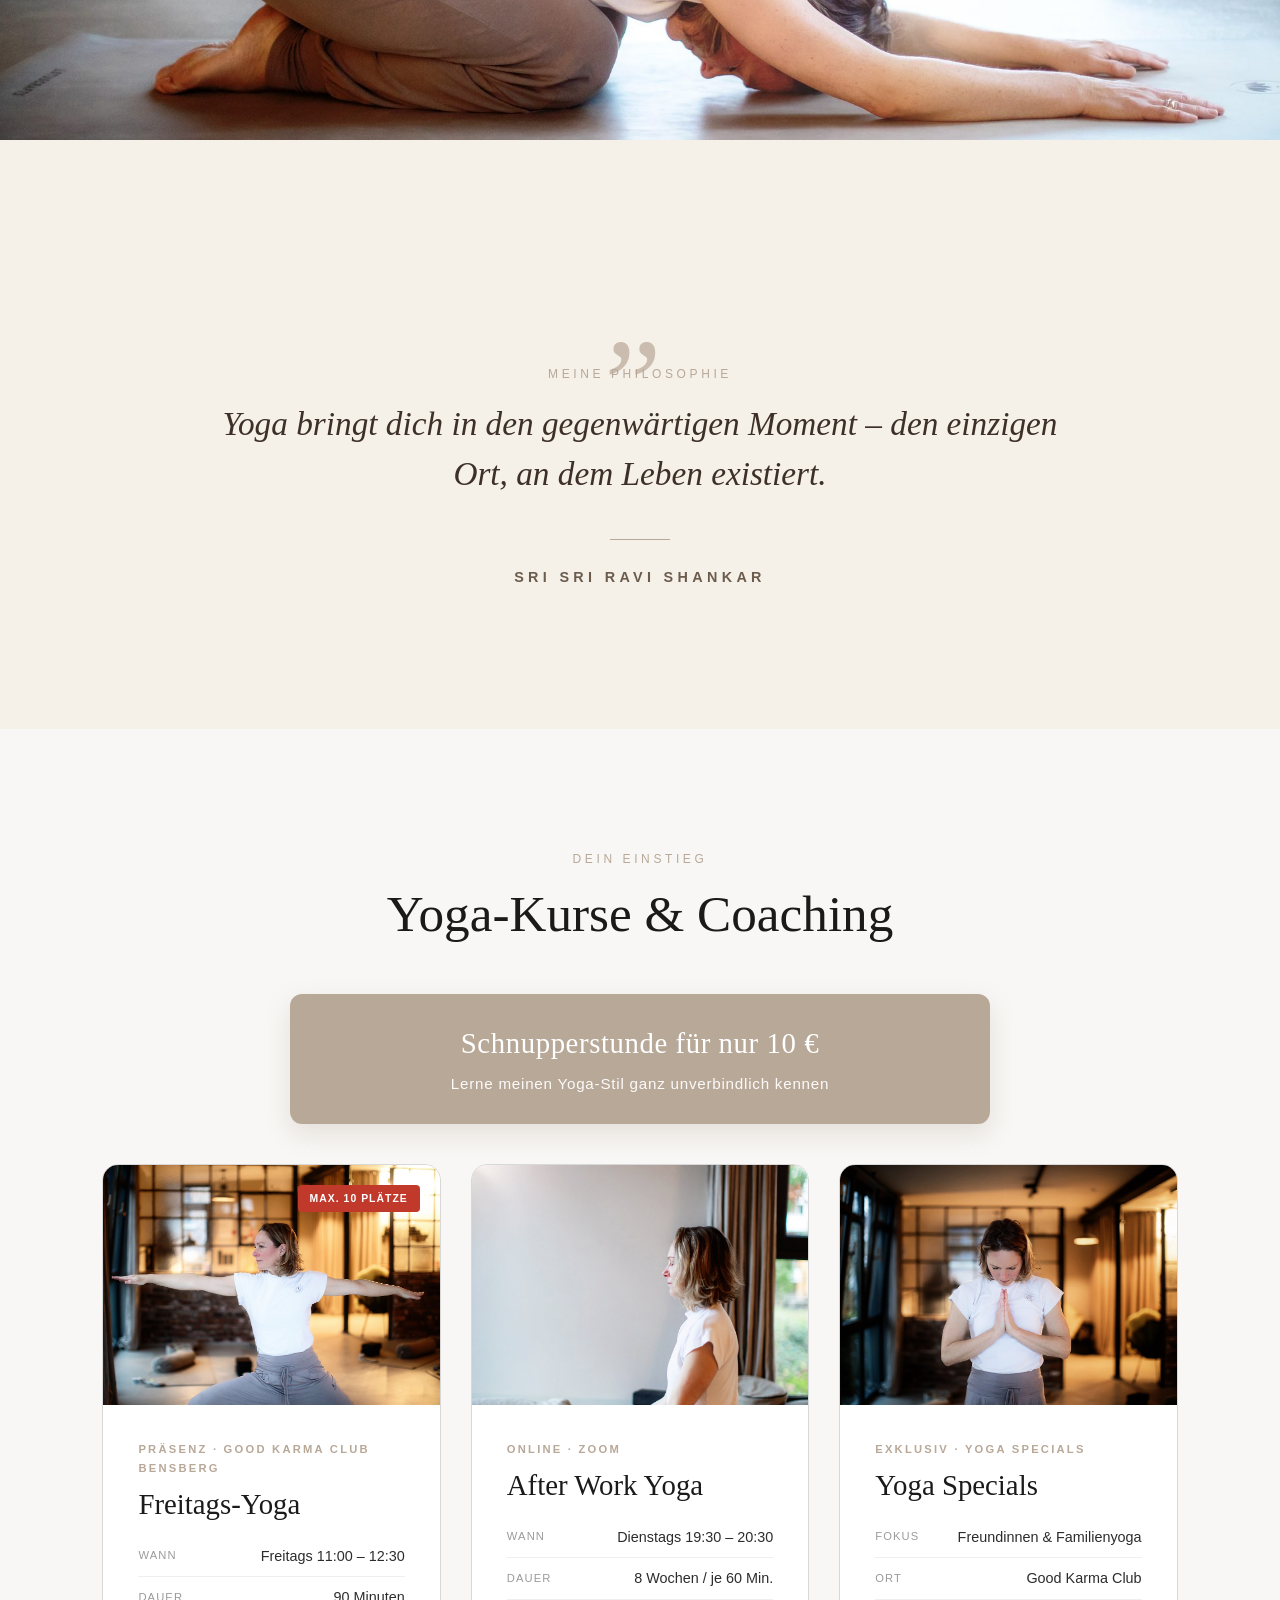
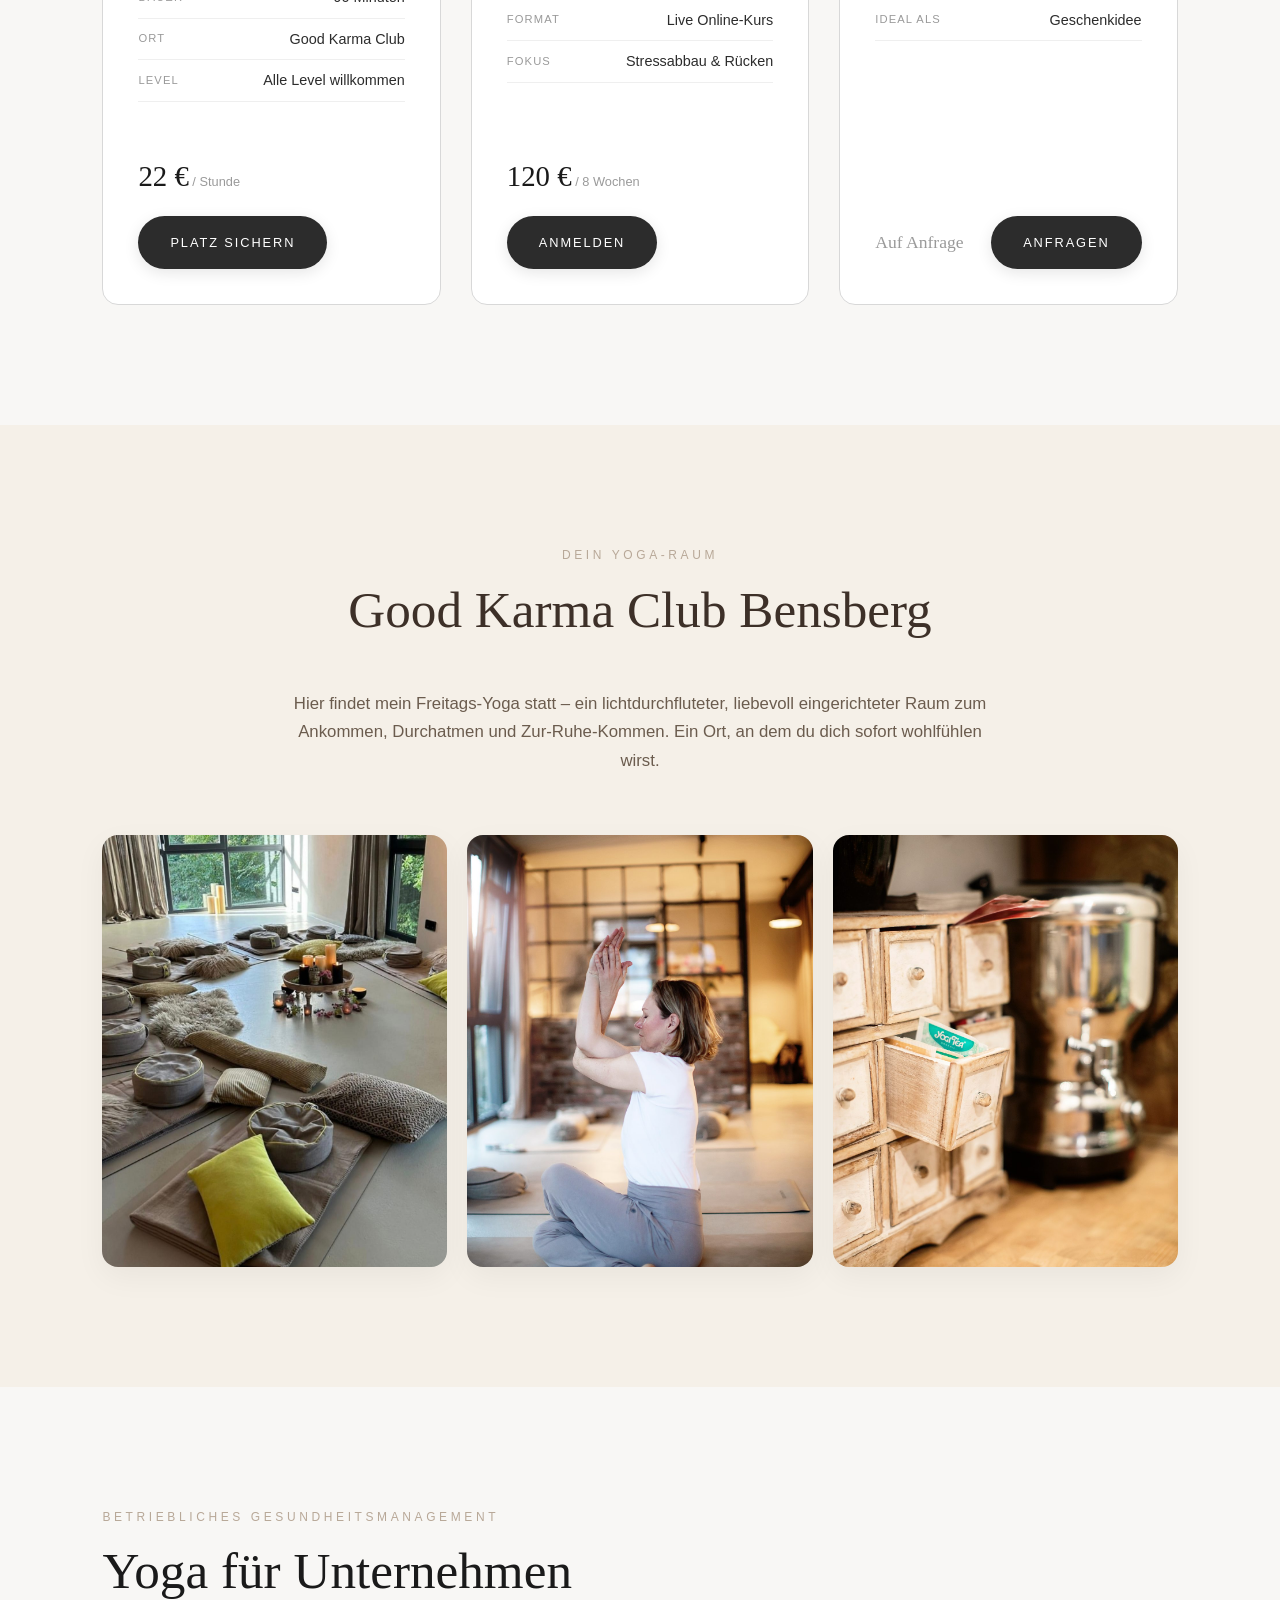
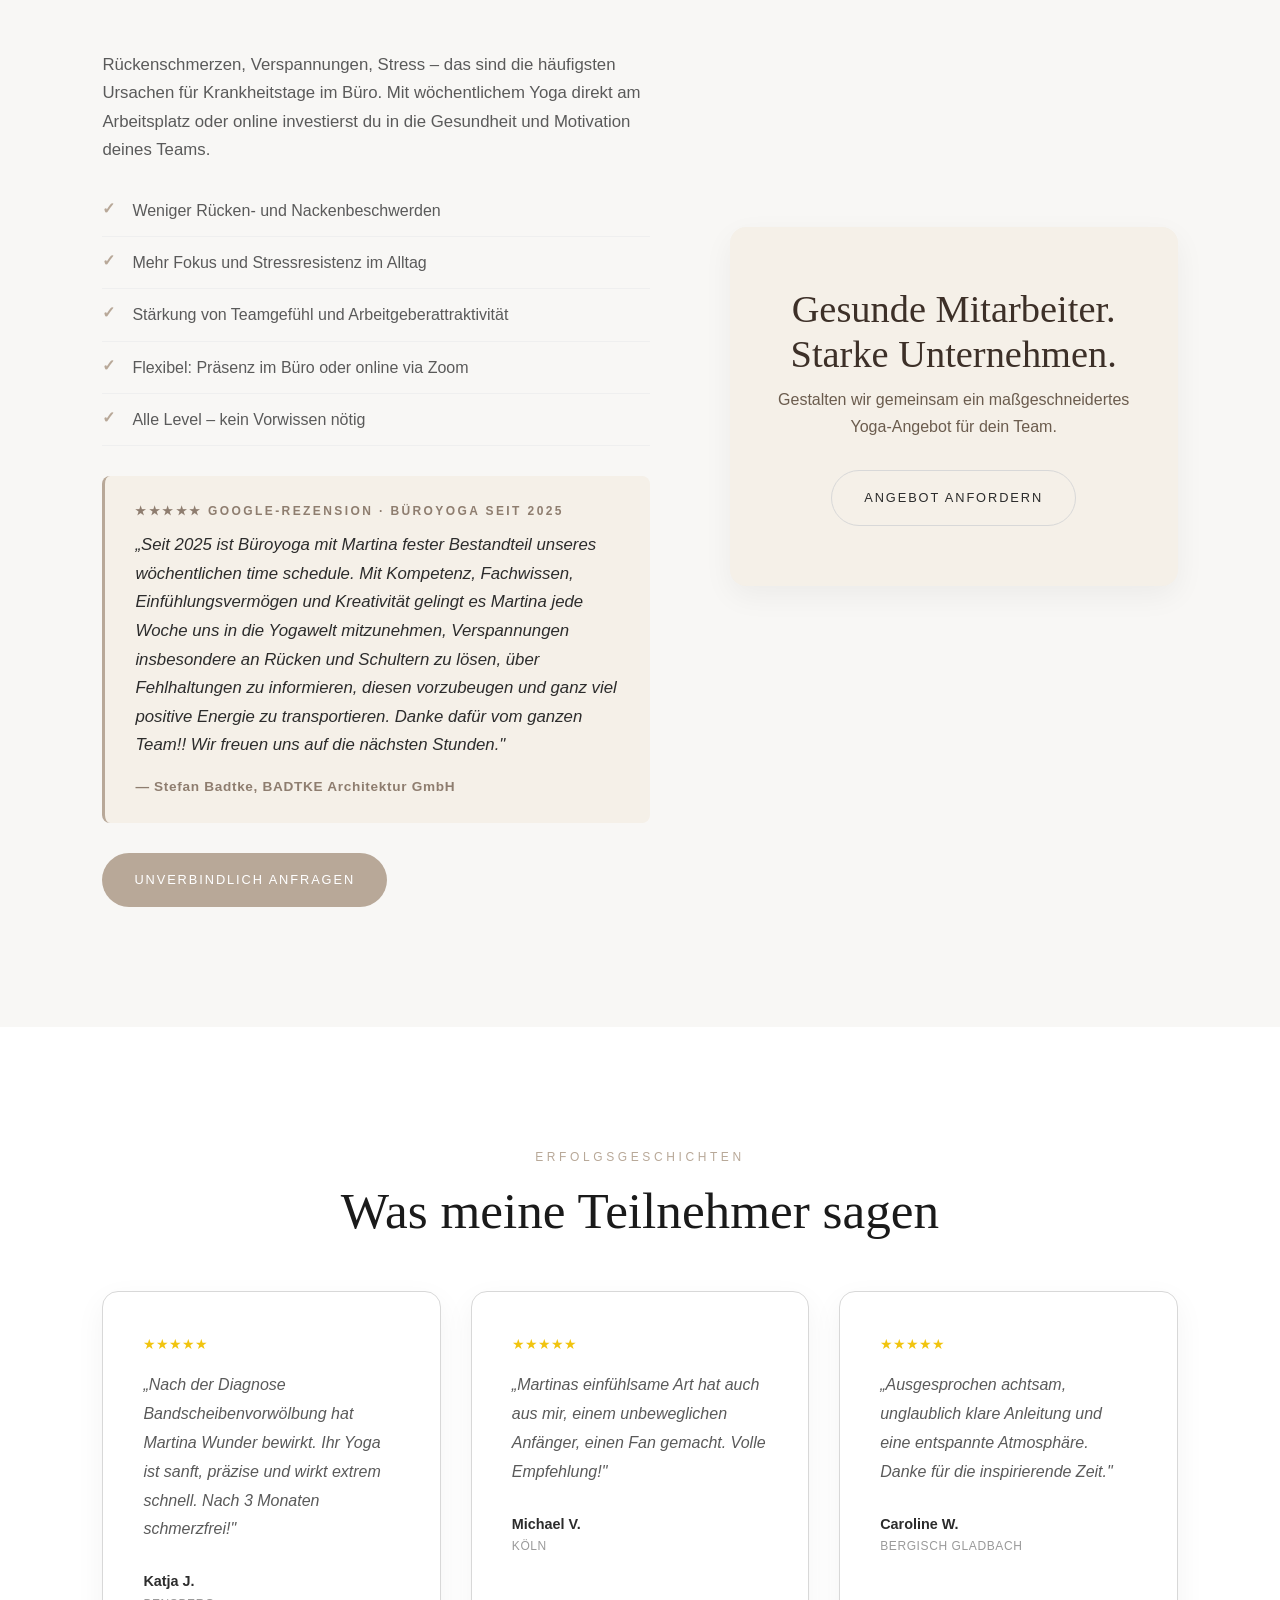
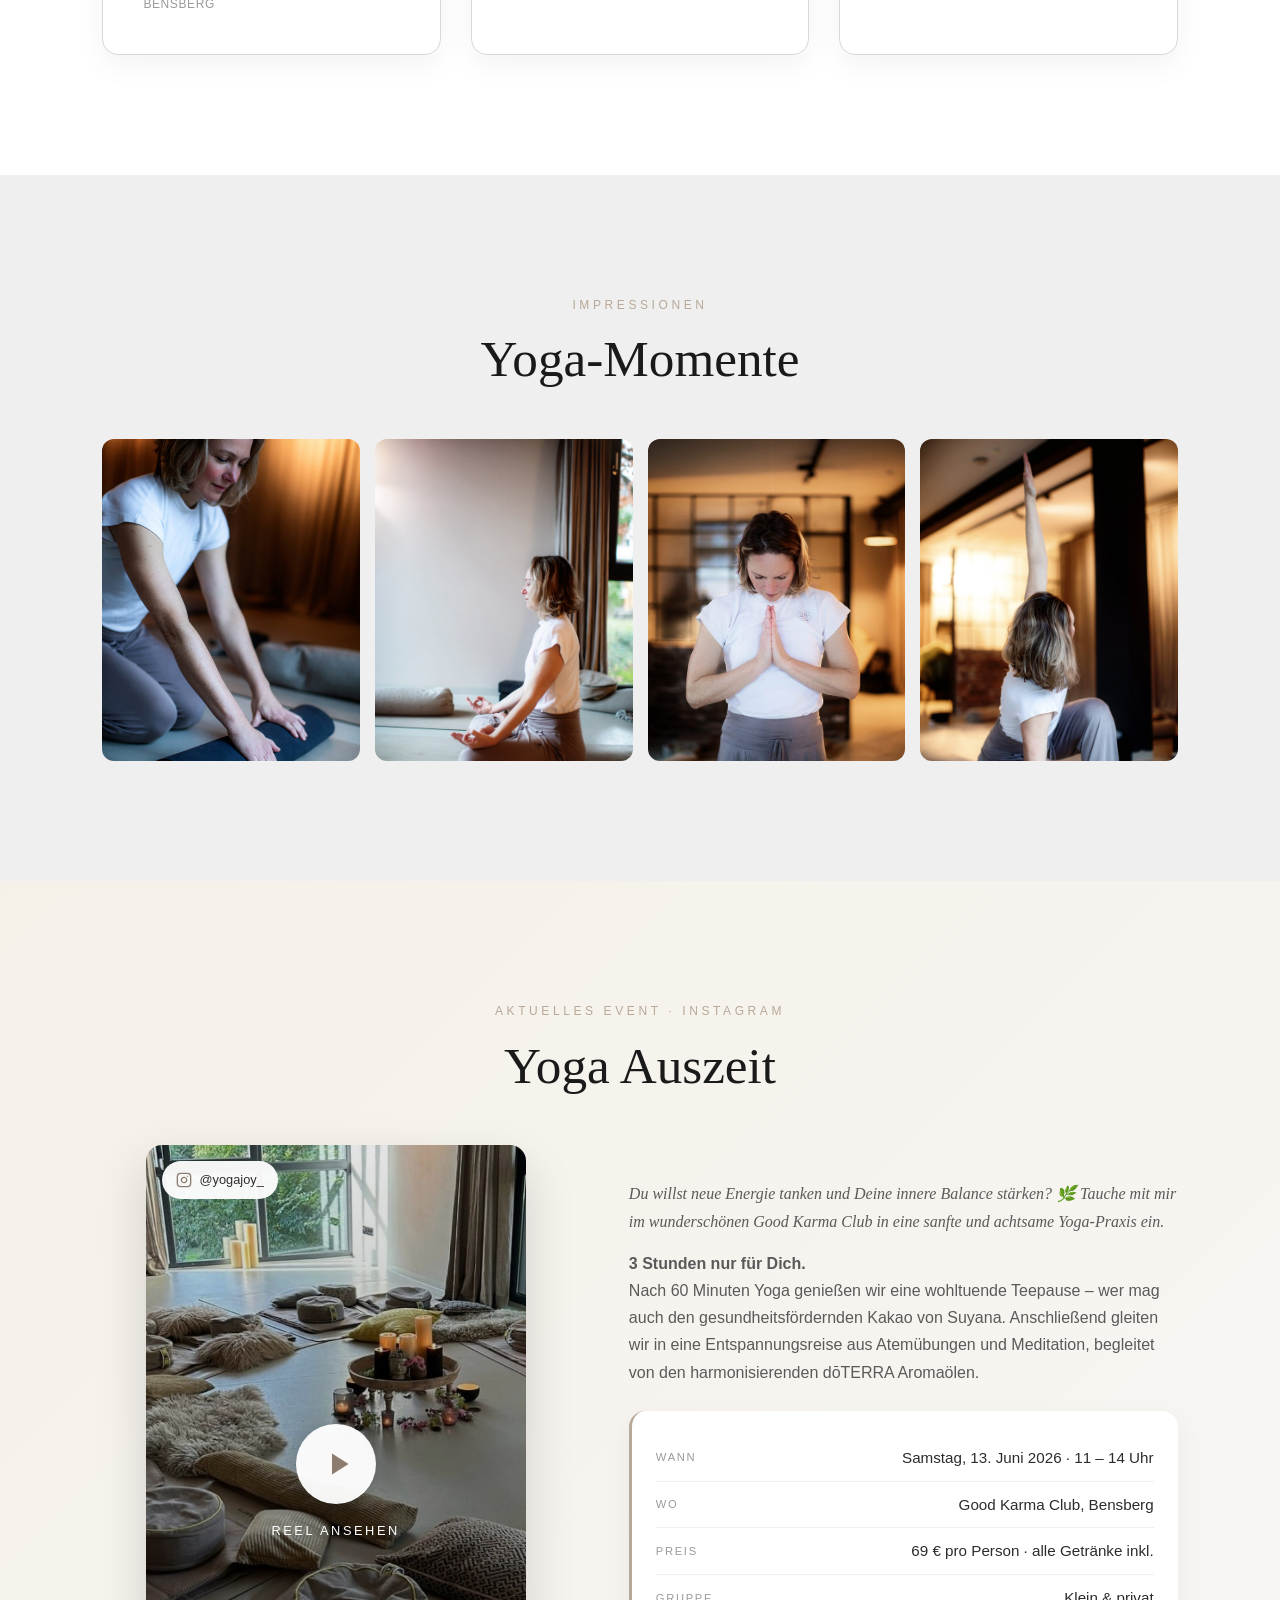
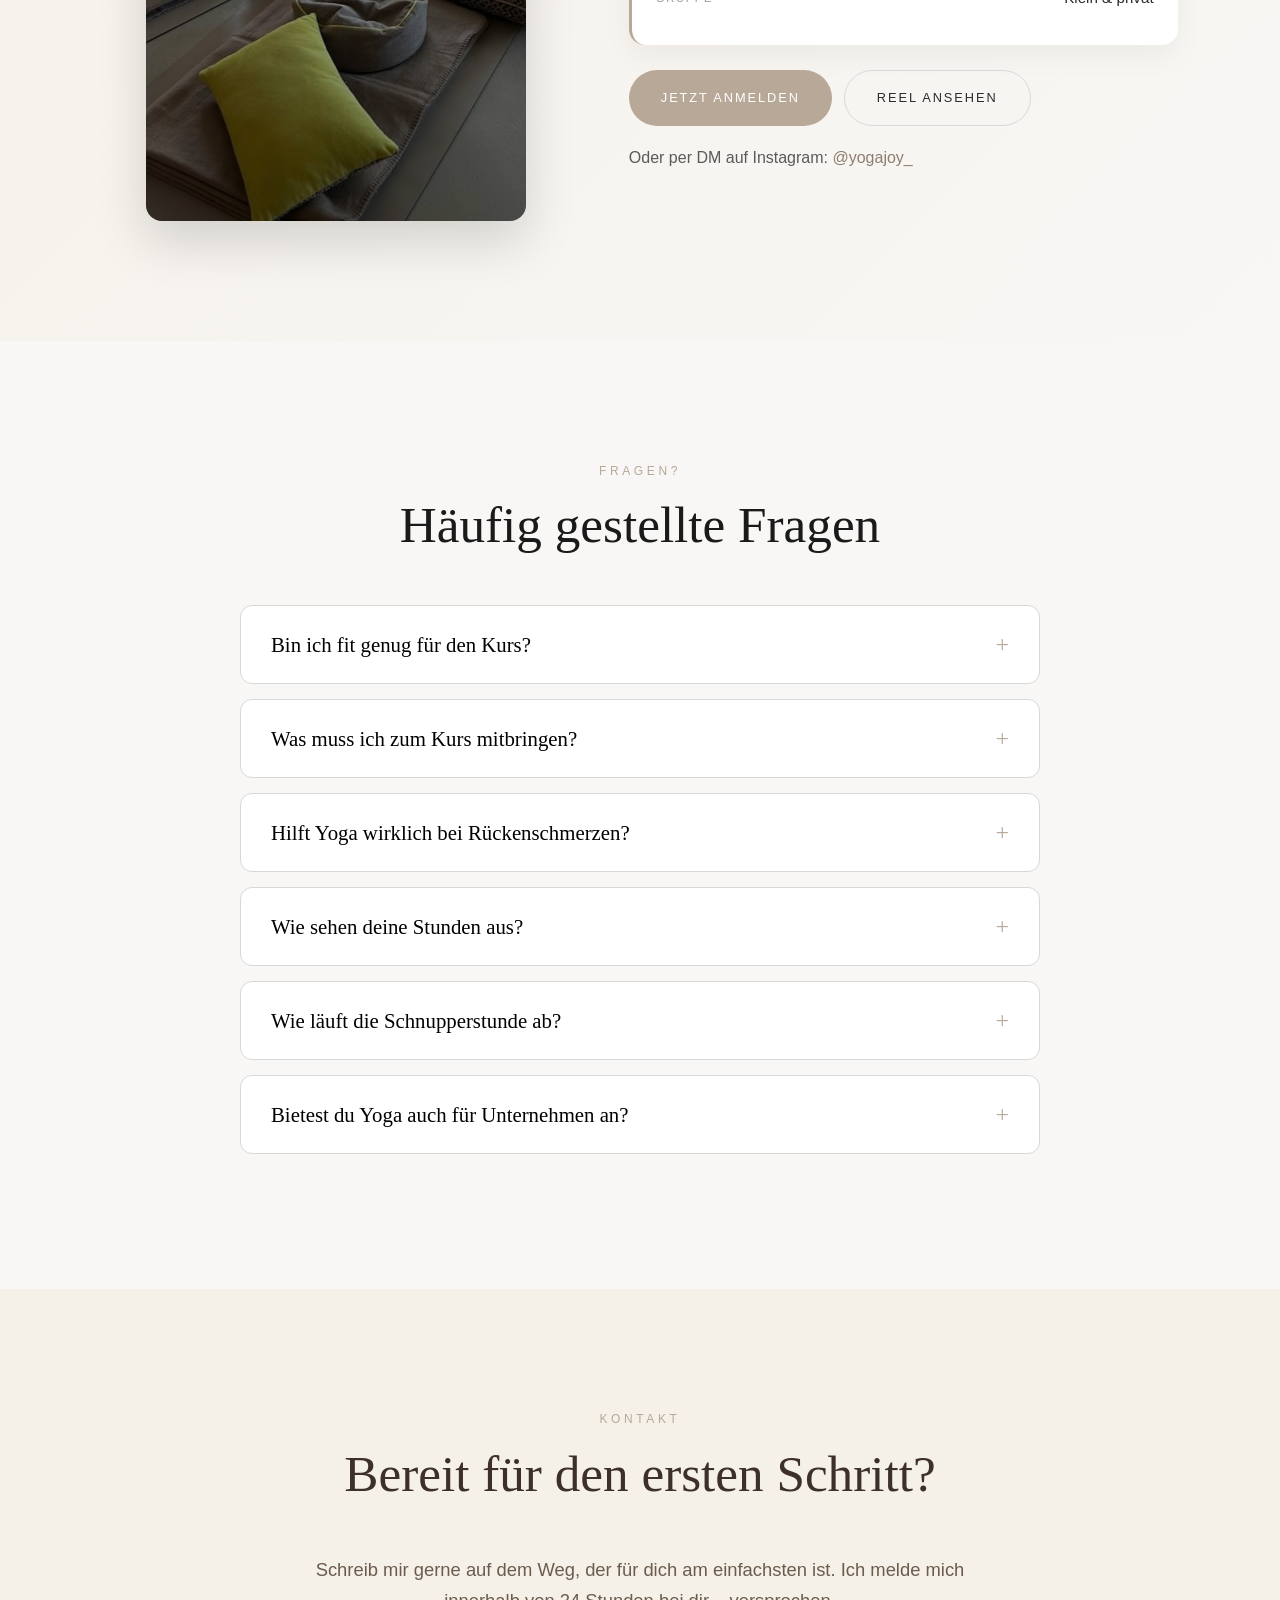
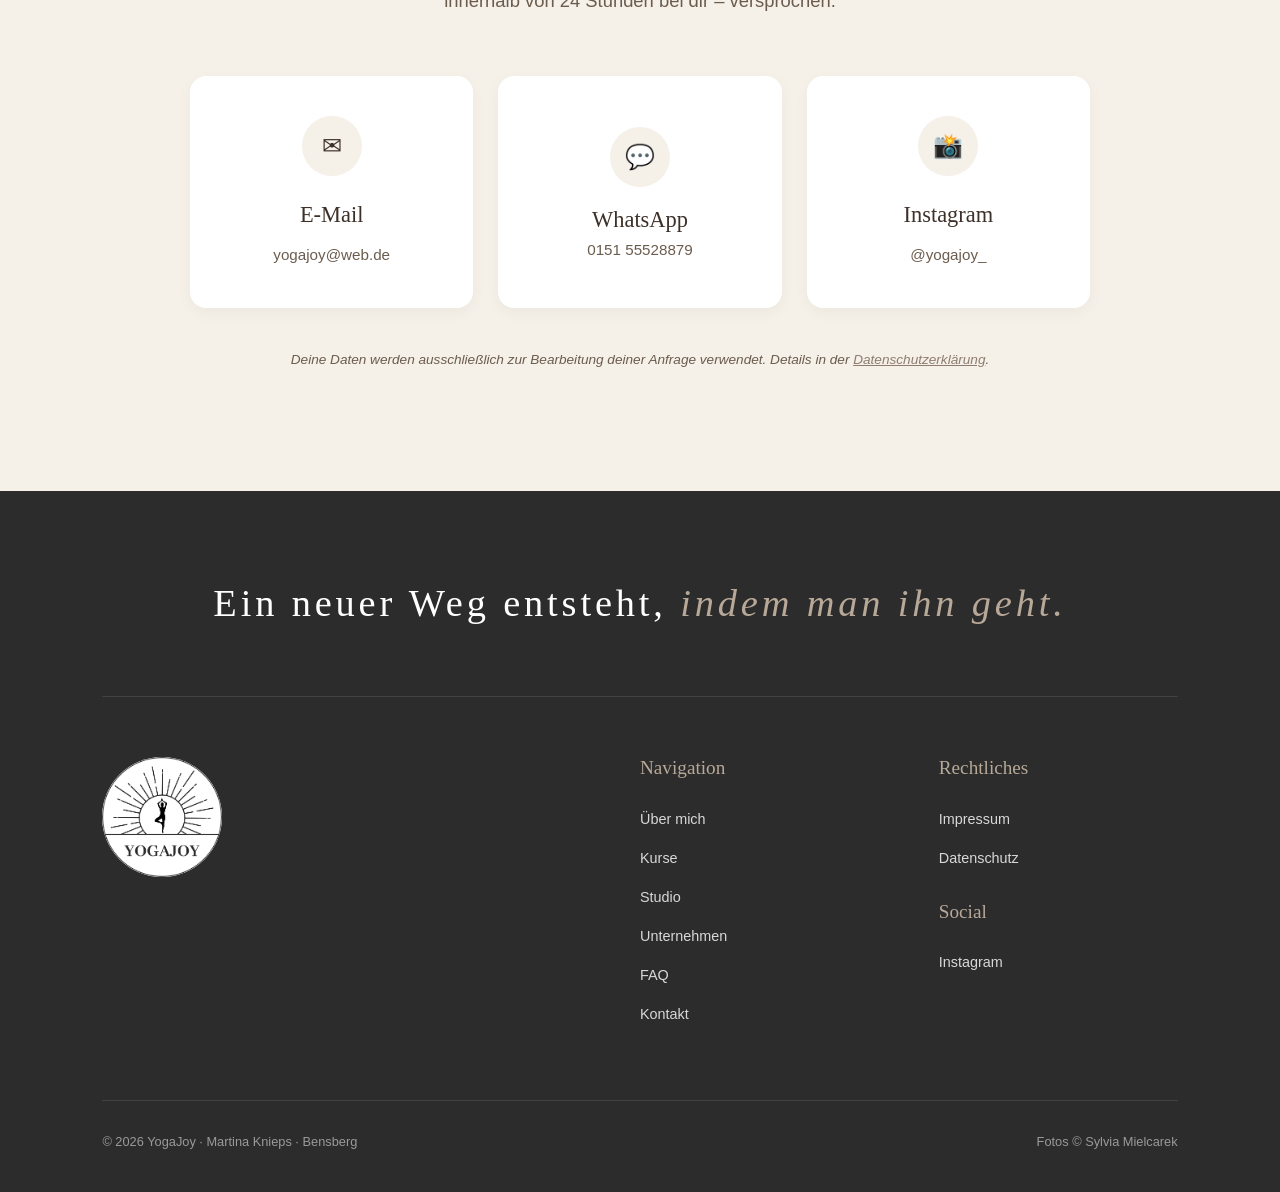
==== commit a1da137a: "Add files via upload" ====
--- a/index.html
+++ b/index.html
@@ -569,6 +569,12 @@
                 <li>Alle Level – kein Vorwissen nötig</li>
             </ul>
 
+            <div class="corporate-reference">
+                <strong>★★★★★ Google-Rezension · Büroyoga seit 2025</strong>
+                <p style="margin:0 0 15px 0; color:var(--dark); font-style:italic; line-height:1.7;">„Seit 2025 ist Büroyoga mit Martina fester Bestandteil unseres wöchentlichen time schedule. Mit Kompetenz, Fachwissen, Einfühlungsvermögen und Kreativität gelingt es Martina jede Woche uns in die Yogawelt mitzunehmen, Verspannungen insbesondere an Rücken und Schultern zu lösen, über Fehlhaltungen zu informieren, diesen vorzubeugen und ganz viel positive Energie zu transportieren. Danke dafür vom ganzen Team!! Wir freuen uns auf die nächsten Stunden."</p>
+                <p style="margin:0; color:var(--accent-dark); font-size:0.85rem; font-weight:600; letter-spacing:0.05em;">— Stefan Badtke, BADTKE Architektur GmbH</p>
+            </div>
+
             <a href="#contact" class="btn btn-accent">Unverbindlich anfragen</a>
         </div>
 
@@ -620,16 +626,16 @@
     </div>
 </section>
 
-<!-- ── INSTAGRAM HIGHLIGHT: SELFCARE SATURDAY ── -->
+<!-- ── INSTAGRAM HIGHLIGHT: YOGA AUSZEIT ── -->
 <section id="instagram" class="insta-section" data-aos>
     <div class="center">
         <span class="section-label">Aktuelles Event · Instagram</span>
-        <h2 class="section-title">Selfcare Saturday</h2>
+        <h2 class="section-title">Yoga Auszeit</h2>
     </div>
     <div class="insta-grid">
-        <a href="https://www.instagram.com/reel/DTLndpYDJpk/" target="_blank" rel="noopener noreferrer" class="insta-reel-link" aria-label="Instagram Reel Selfcare Saturday ansehen">
+        <a href="https://www.instagram.com/reel/DYH9_D1sEjm/" target="_blank" rel="noopener noreferrer" class="insta-reel-link" aria-label="Instagram Reel Yoga Auszeit ansehen">
             <div class="insta-reel-visual">
-                <img src="bilder/studio1.jpg" alt="Selfcare Saturday – Good Karma Club Bensberg" loading="lazy">
+                <img src="bilder/studio1.jpg" alt="Yoga Auszeit – Good Karma Club Bensberg" loading="lazy">
                 <div class="insta-play-overlay">
                     <div class="insta-play-btn">
                         <svg viewBox="0 0 24 24" fill="currentColor" aria-hidden="true"><path d="M8 5v14l11-7z"/></svg>
@@ -643,16 +649,17 @@
             </div>
         </a>
         <div class="insta-text">
-            <p class="insta-hook">Tauche ein in die Magie des Moments und erlebe Yoga im wunderschönen Good Karma Club in Bensberg.</p>
-            <p><strong>2 Stunden nur für Dich.</strong><br>Für Deine Regeneration, Deine Stärke und Deine innere Balance.</p>
+            <p class="insta-hook">Du willst neue Energie tanken und Deine innere Balance stärken? 🌿 Tauche mit mir im wunderschönen Good Karma Club in eine sanfte und achtsame Yoga-Praxis ein.</p>
+            <p><strong>3 Stunden nur für Dich.</strong><br>Nach 60 Minuten Yoga genießen wir eine wohltuende Teepause – wer mag auch den gesundheitsfördernden Kakao von Suyana. Anschließend gleiten wir in eine Entspannungsreise aus Atemübungen und Meditation, begleitet von den harmonisierenden dōTERRA Aromaölen.</p>
             <div class="insta-event-box">
-                <div class="insta-event-row"><span class="insta-event-label">Wann</span><span>Samstag, 25. April 2026 · 16 – 18 Uhr</span></div>
+                <div class="insta-event-row"><span class="insta-event-label">Wann</span><span>Samstag, 13. Juni 2026 · 11 – 14 Uhr</span></div>
                 <div class="insta-event-row"><span class="insta-event-label">Wo</span><span>Good Karma Club, Bensberg</span></div>
-                <div class="insta-event-row"><span class="insta-event-label">Preis</span><span>49 € inkl. Getränke</span></div>
+                <div class="insta-event-row"><span class="insta-event-label">Preis</span><span>69 € pro Person · alle Getränke inkl.</span></div>
+                <div class="insta-event-row"><span class="insta-event-label">Gruppe</span><span>Klein & privat</span></div>
             </div>
             <div class="insta-cta-row">
-                <a href="mailto:yogajoy@web.de?subject=Anmeldung%20Selfcare%20Saturday%2025.04.2026" class="btn btn-accent">Jetzt anmelden</a>
-                <a href="https://www.instagram.com/reel/DTLndpYDJpk/" target="_blank" rel="noopener noreferrer" class="btn btn-outline">Reel ansehen</a>
+                <a href="mailto:yogajoy@web.de?subject=Anmeldung%20Yoga%20Auszeit%2013.06.2026" class="btn btn-accent">Jetzt anmelden</a>
+                <a href="https://www.instagram.com/reel/DYH9_D1sEjm/" target="_blank" rel="noopener noreferrer" class="btn btn-outline">Reel ansehen</a>
             </div>
             <p class="insta-small">Oder per DM auf Instagram: <a href="https://www.instagram.com/yogajoy_/" target="_blank" rel="noopener noreferrer">@yogajoy_</a></p>
         </div>
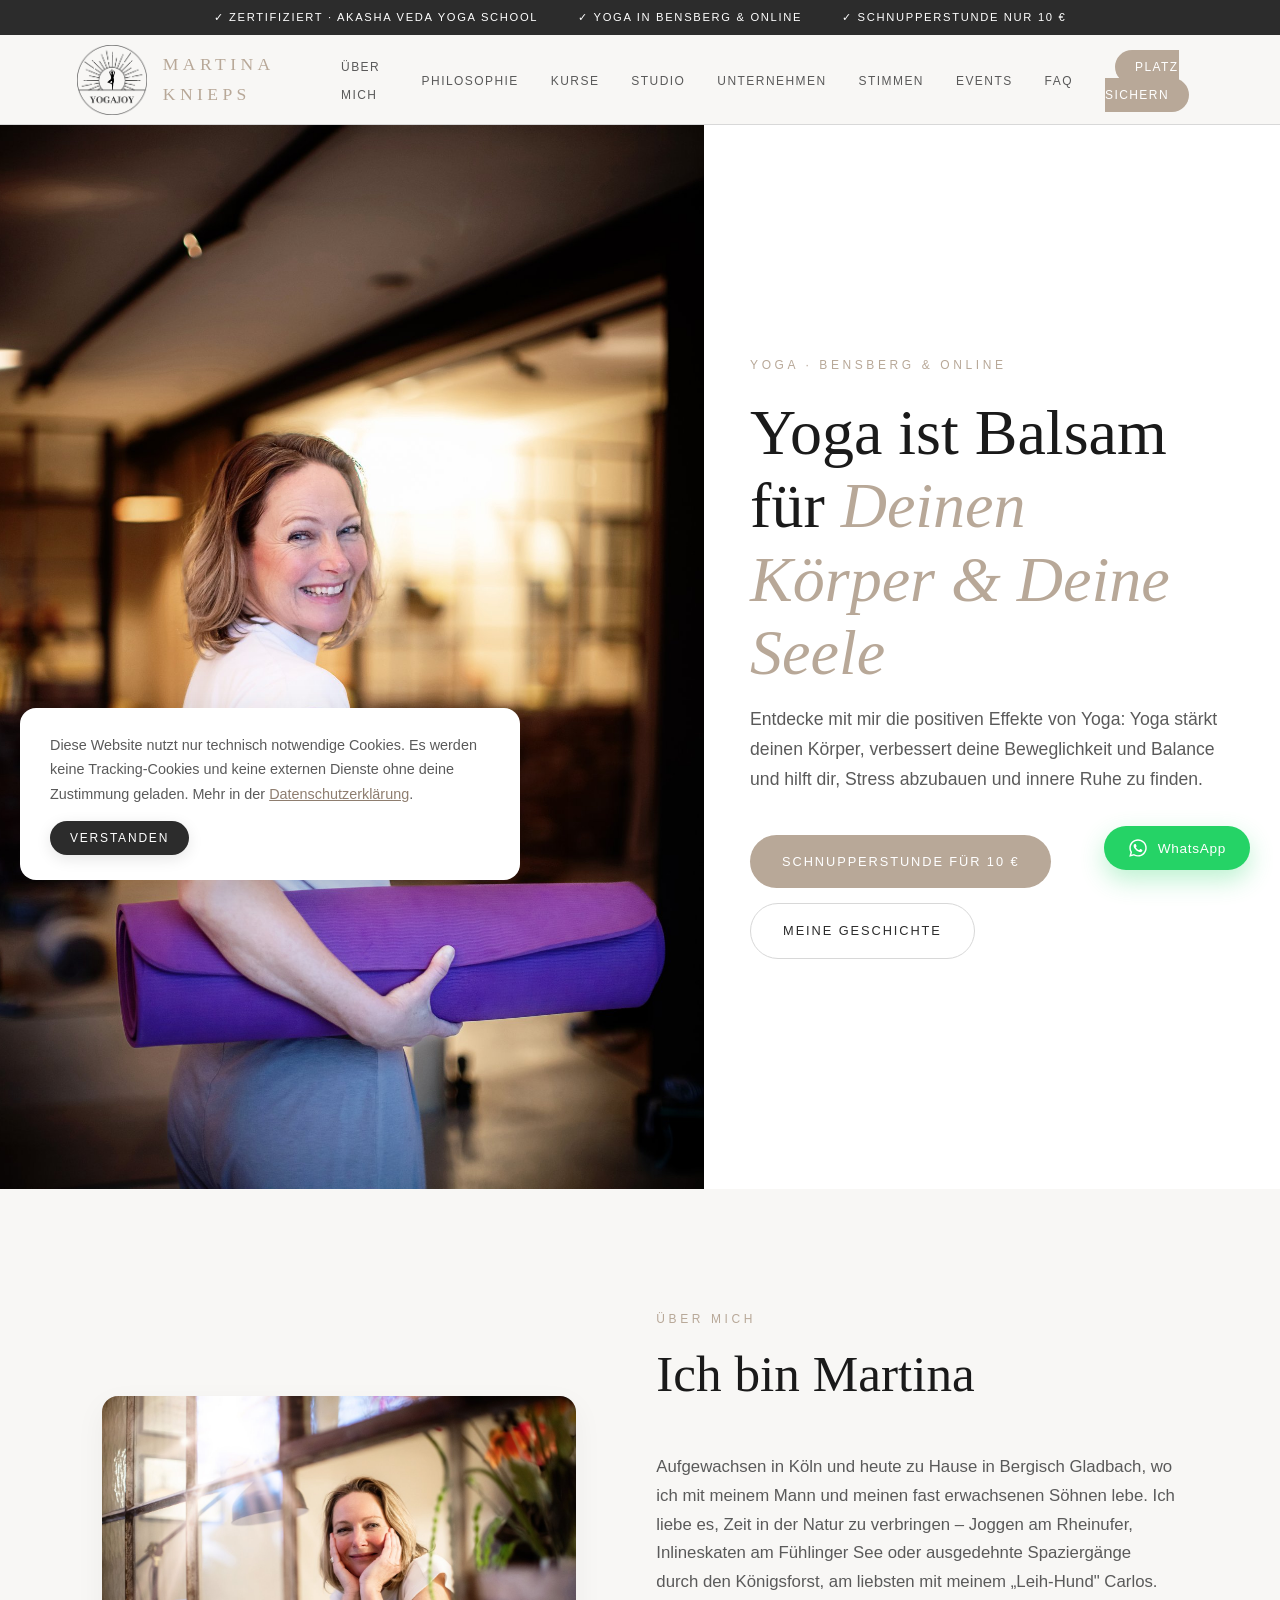
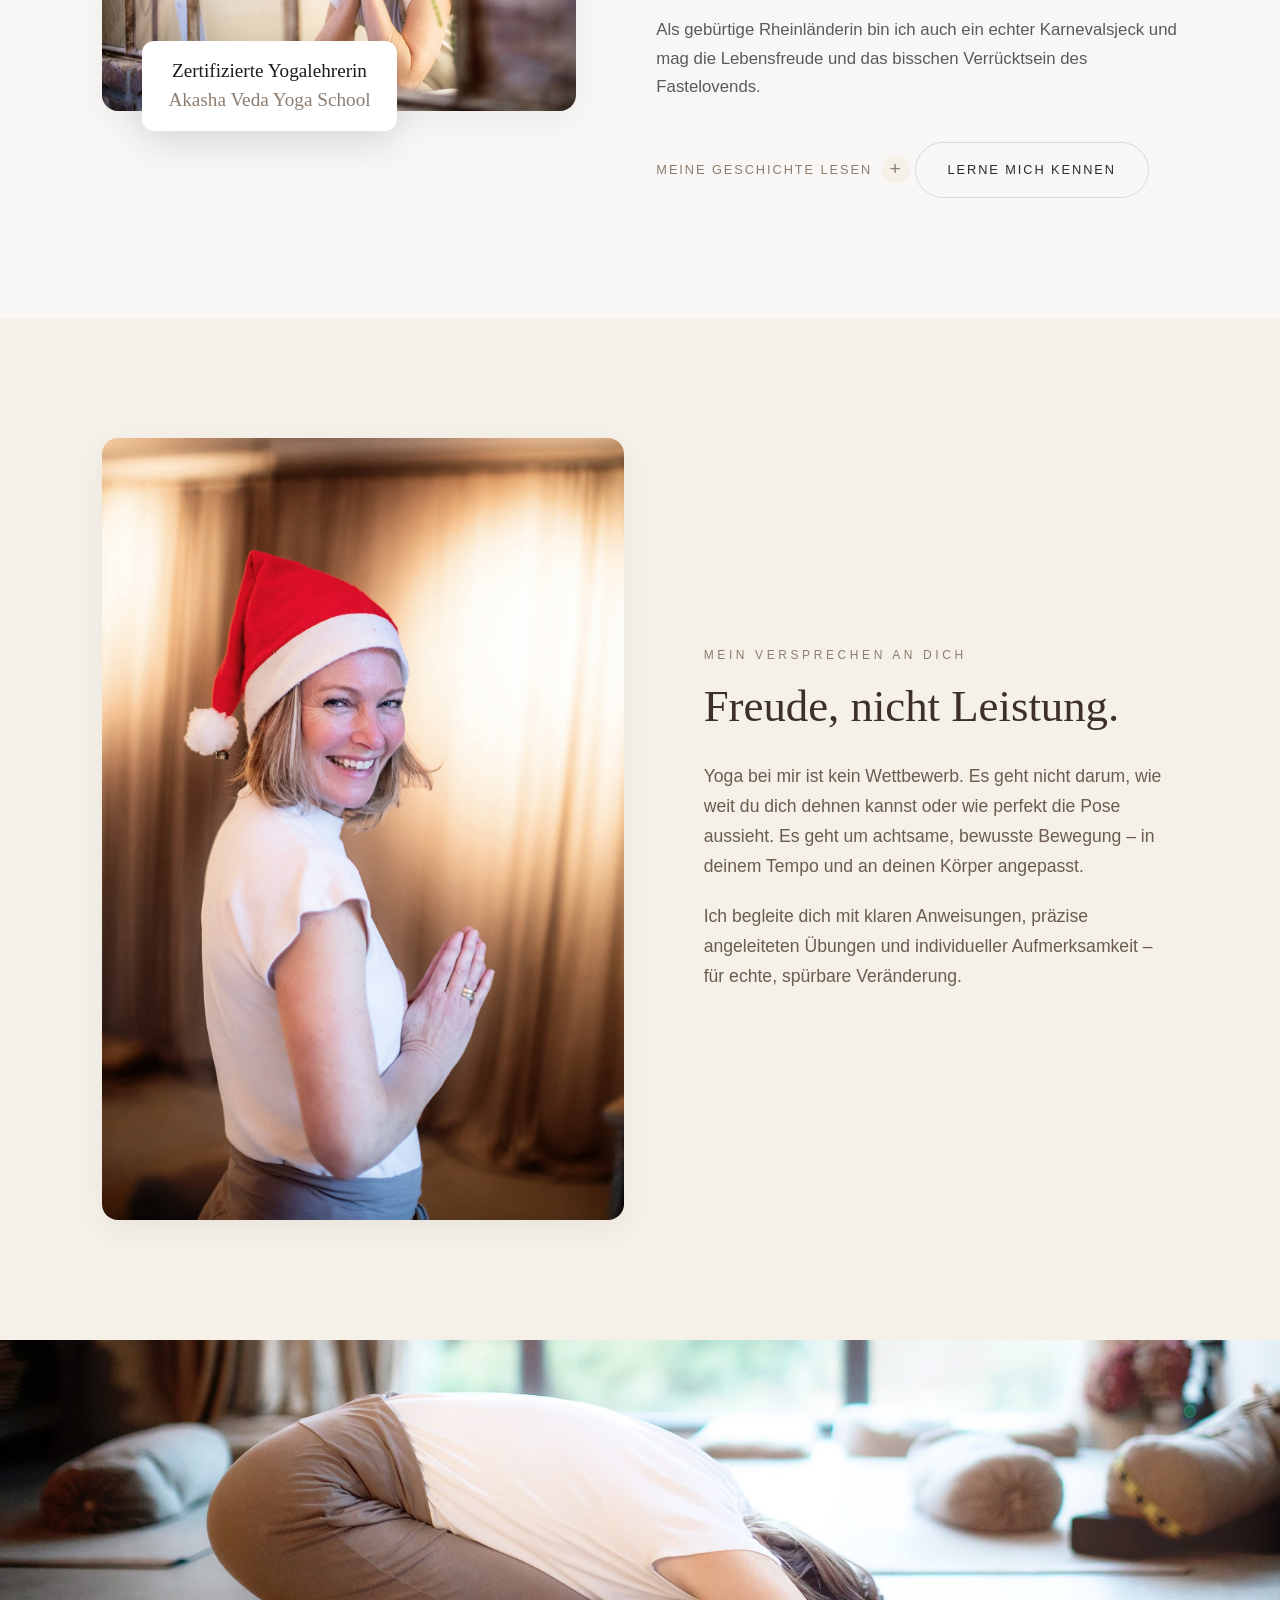
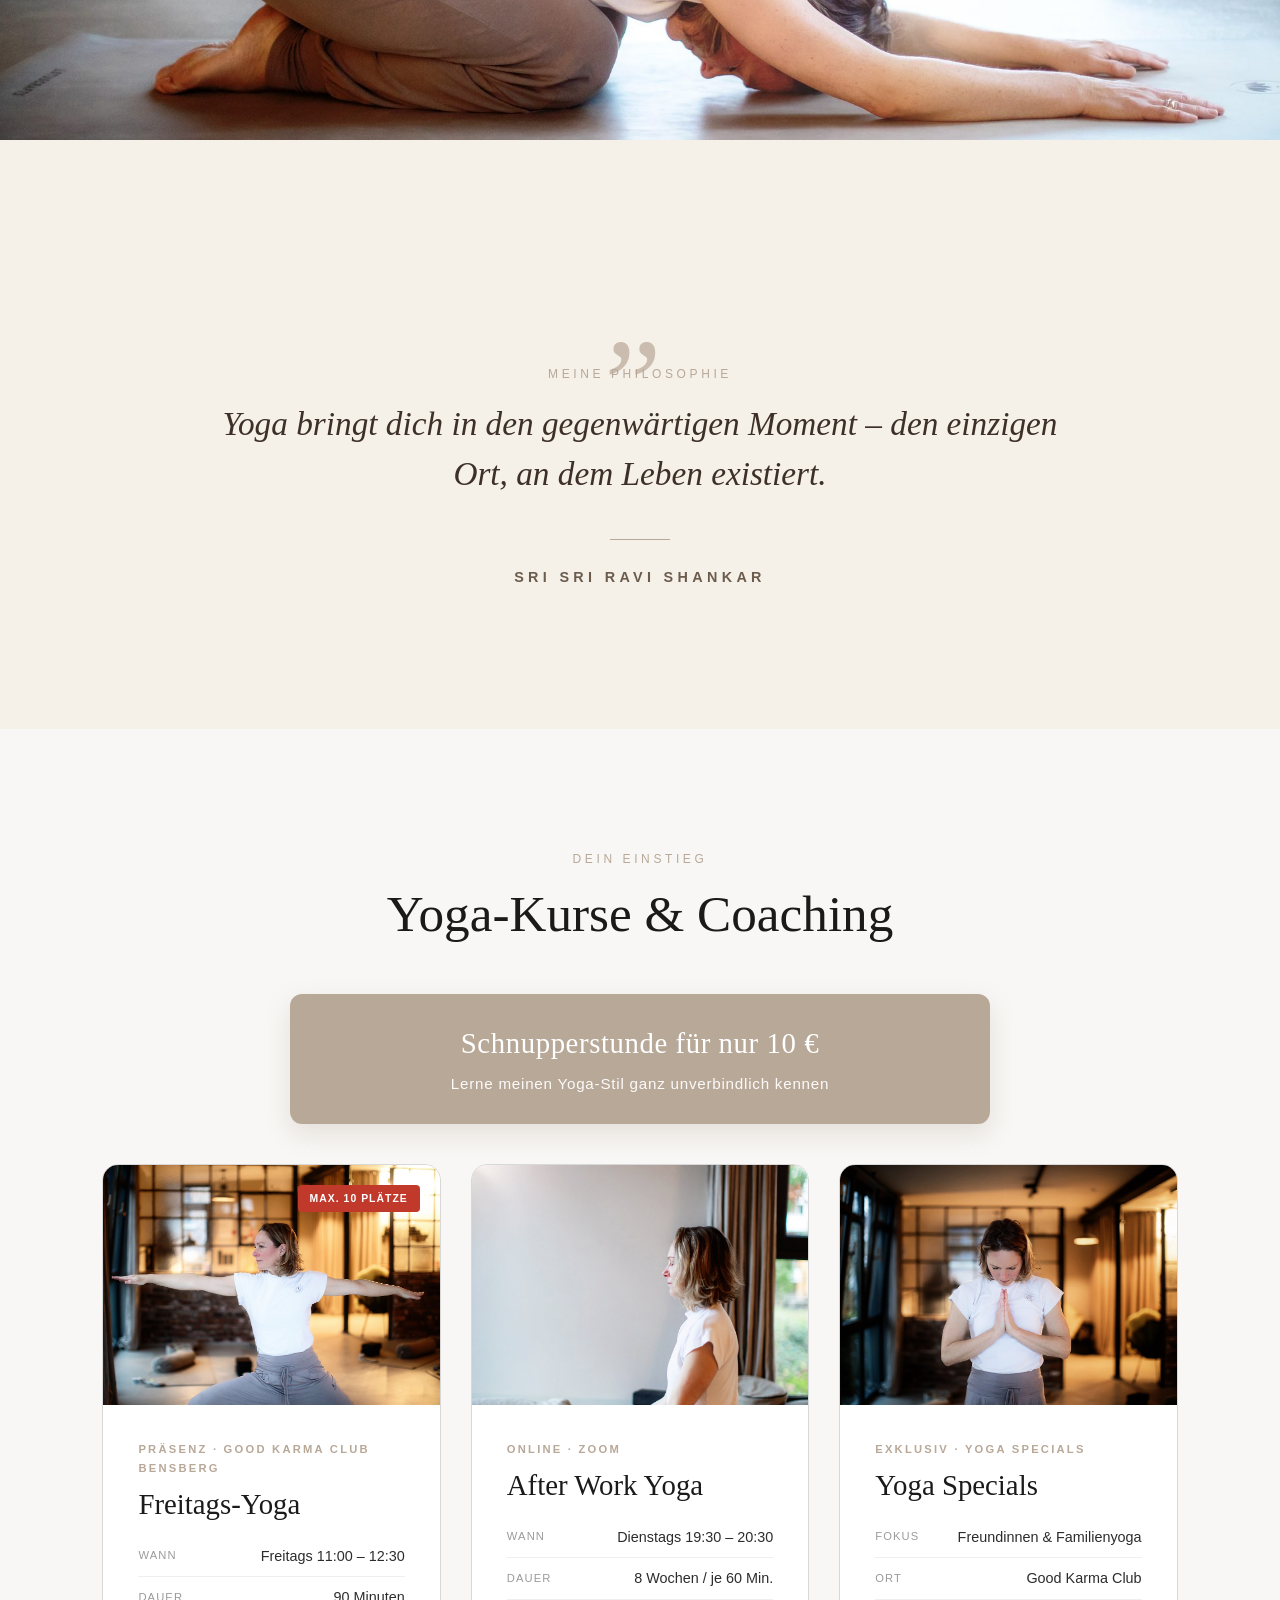
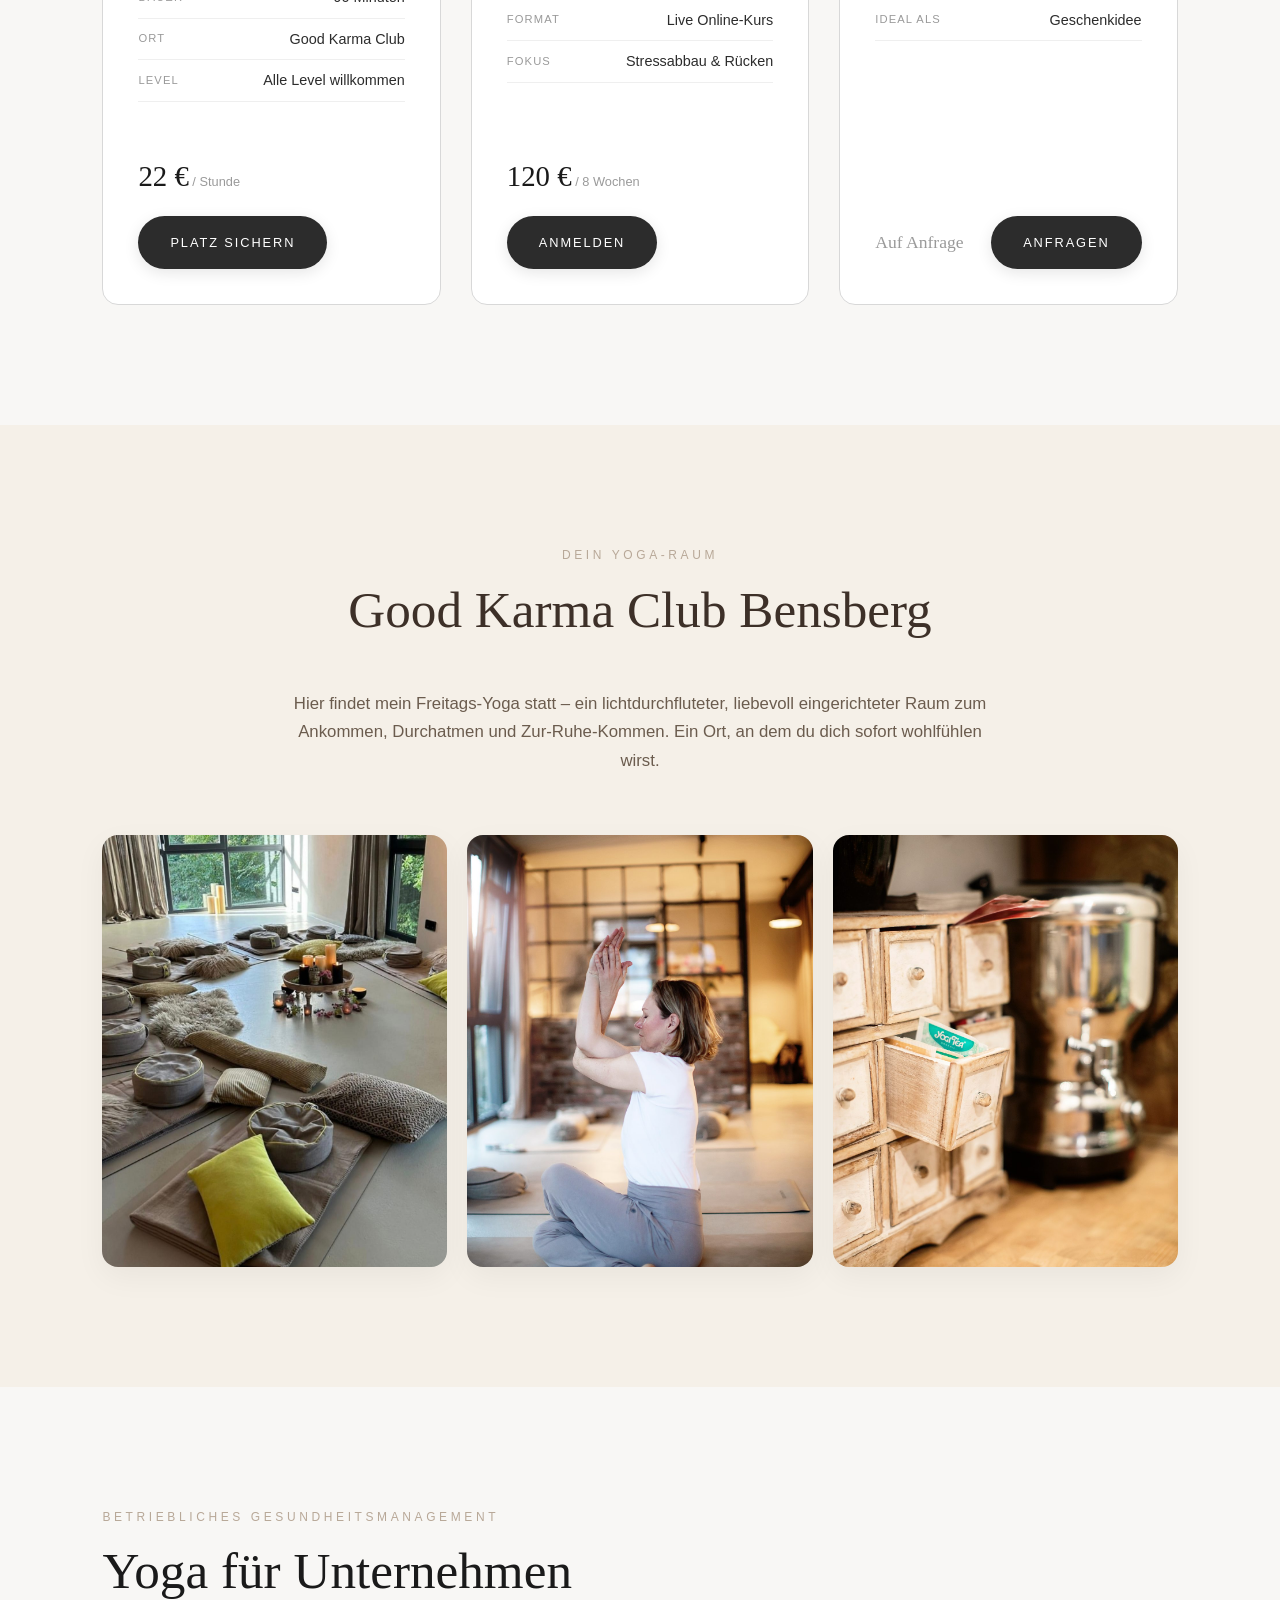
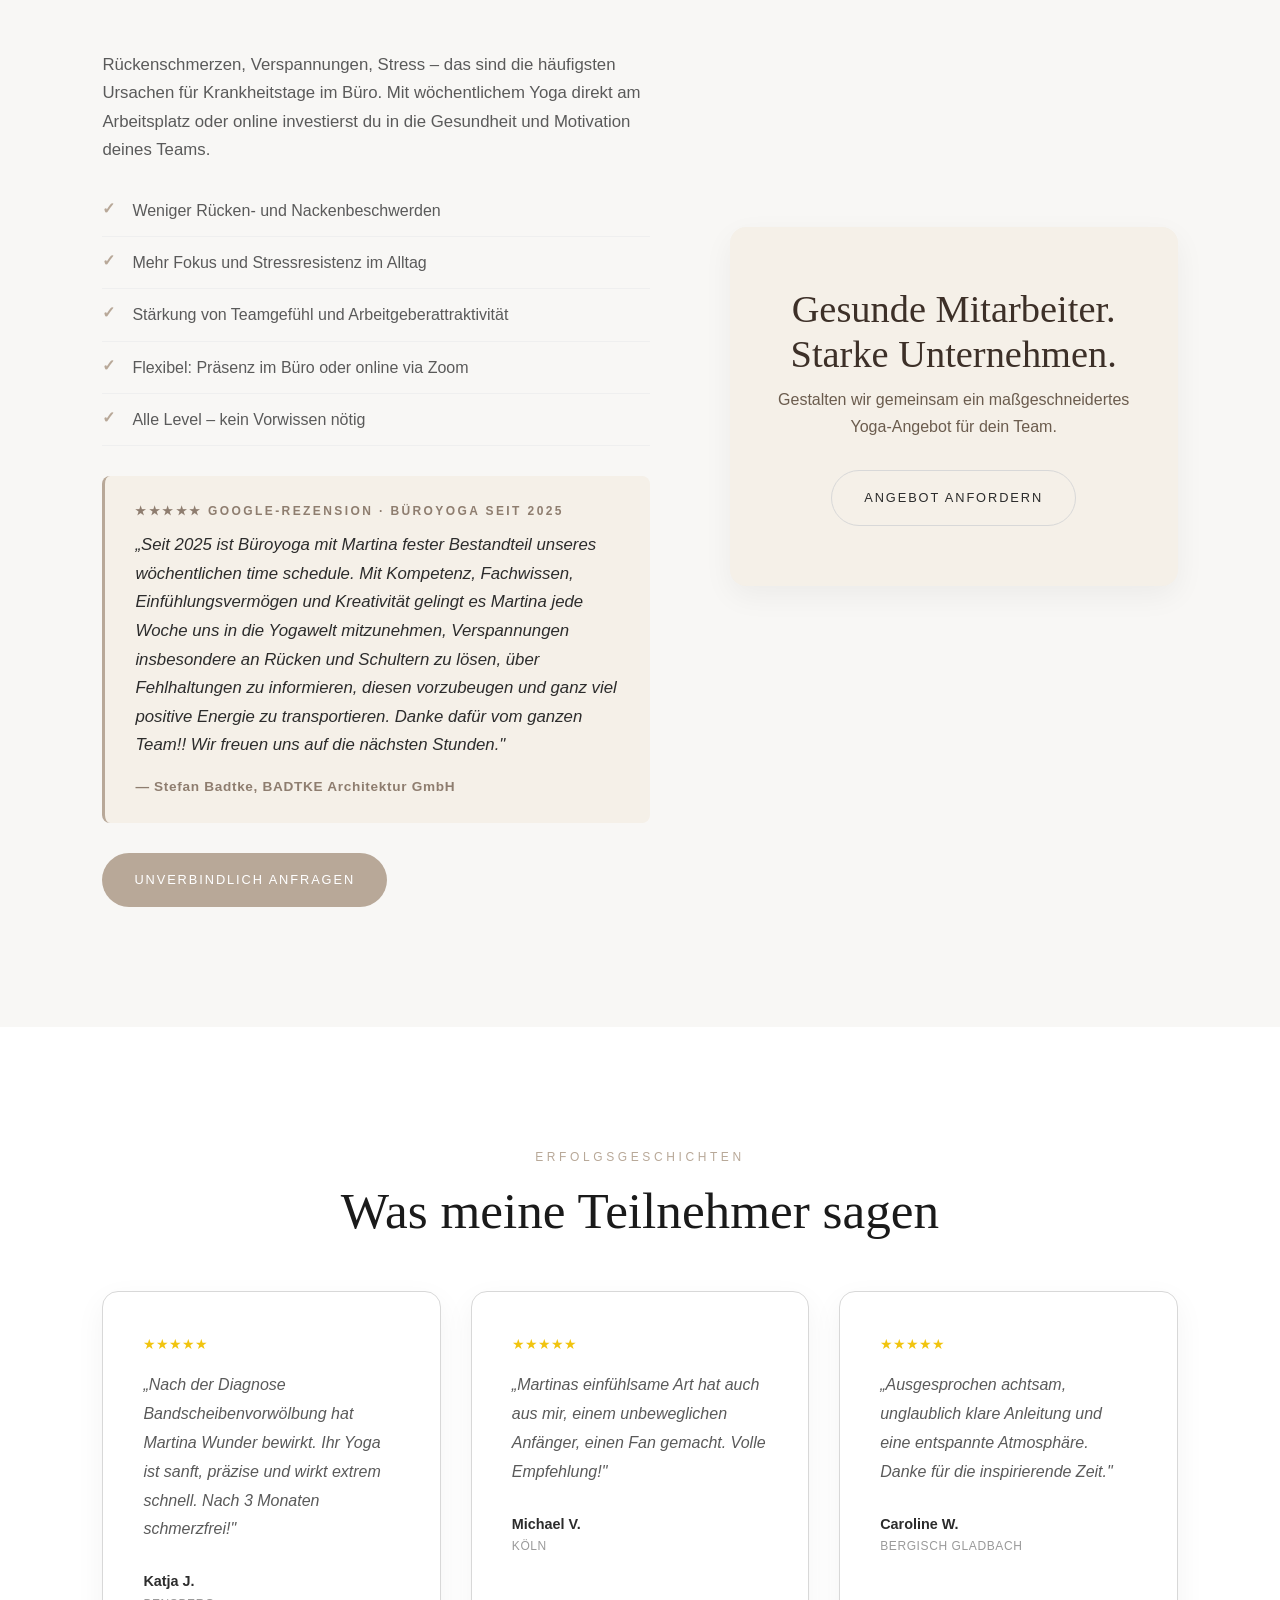
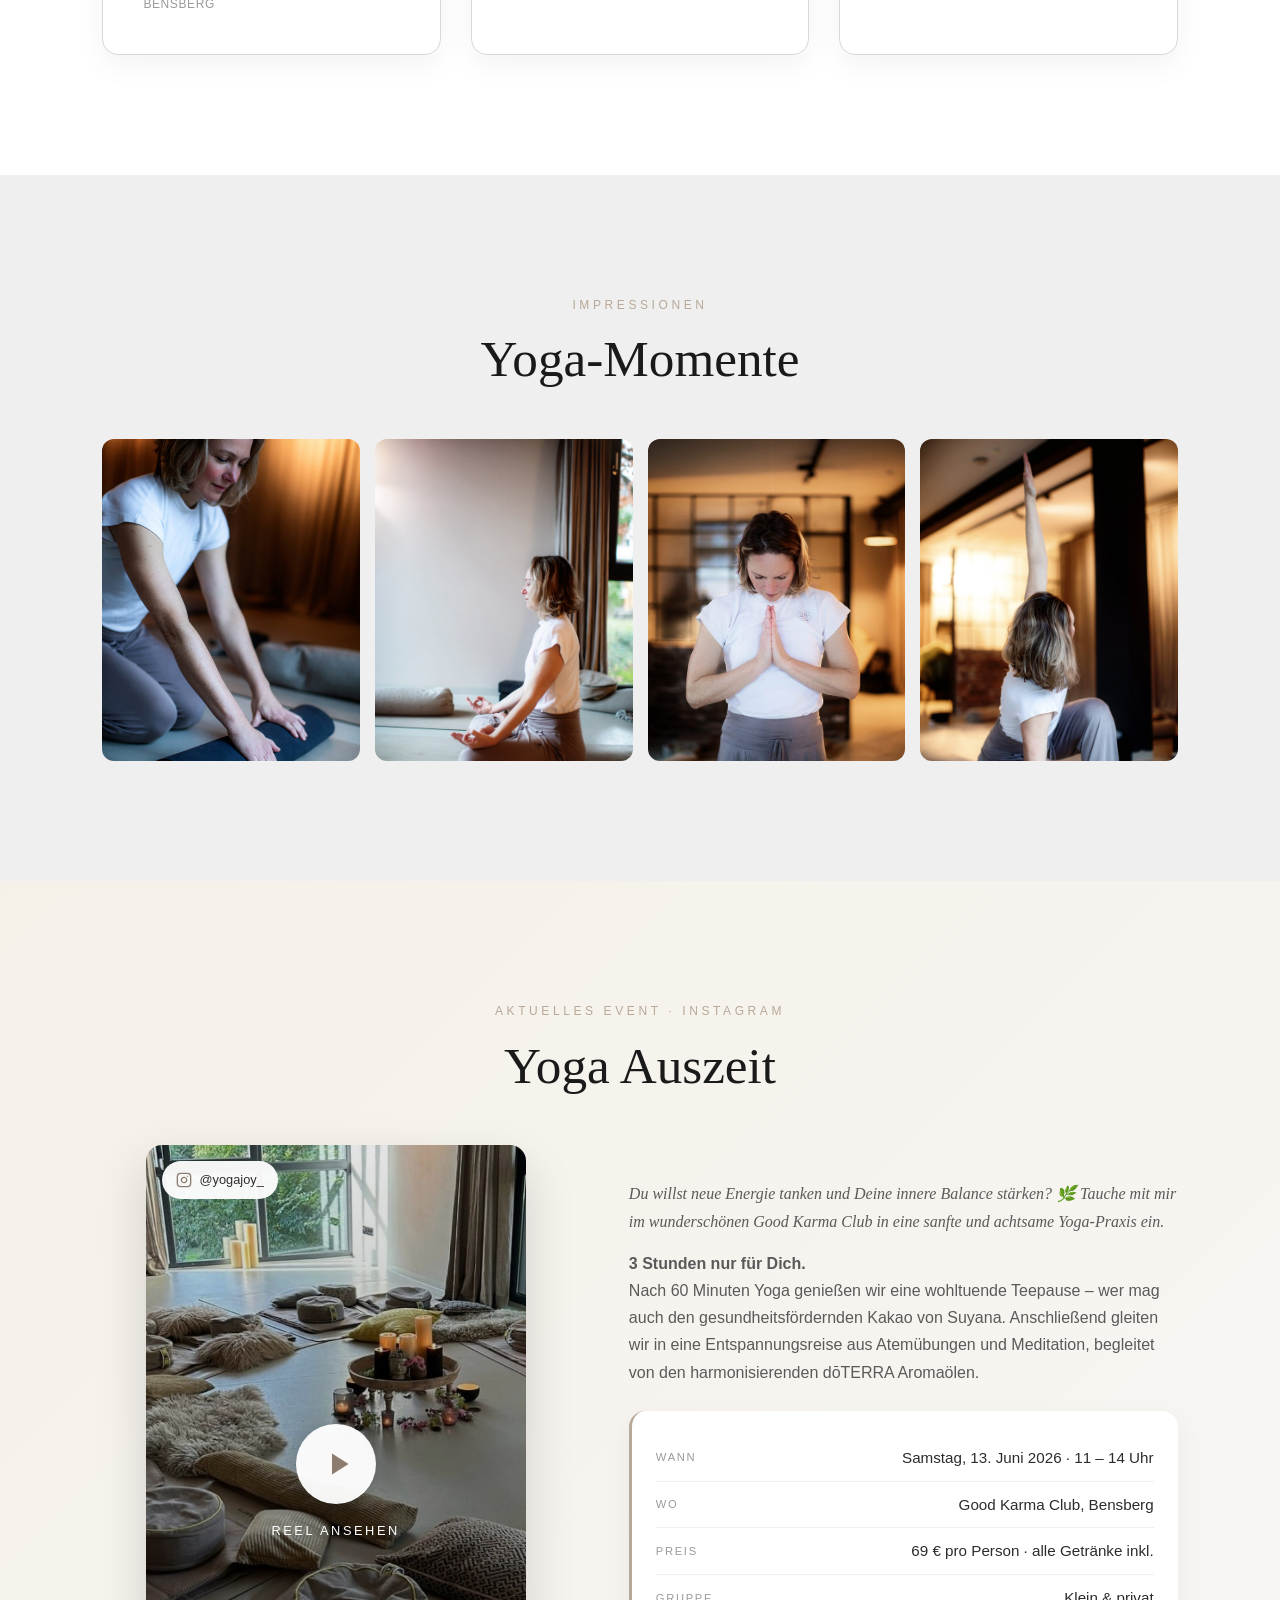
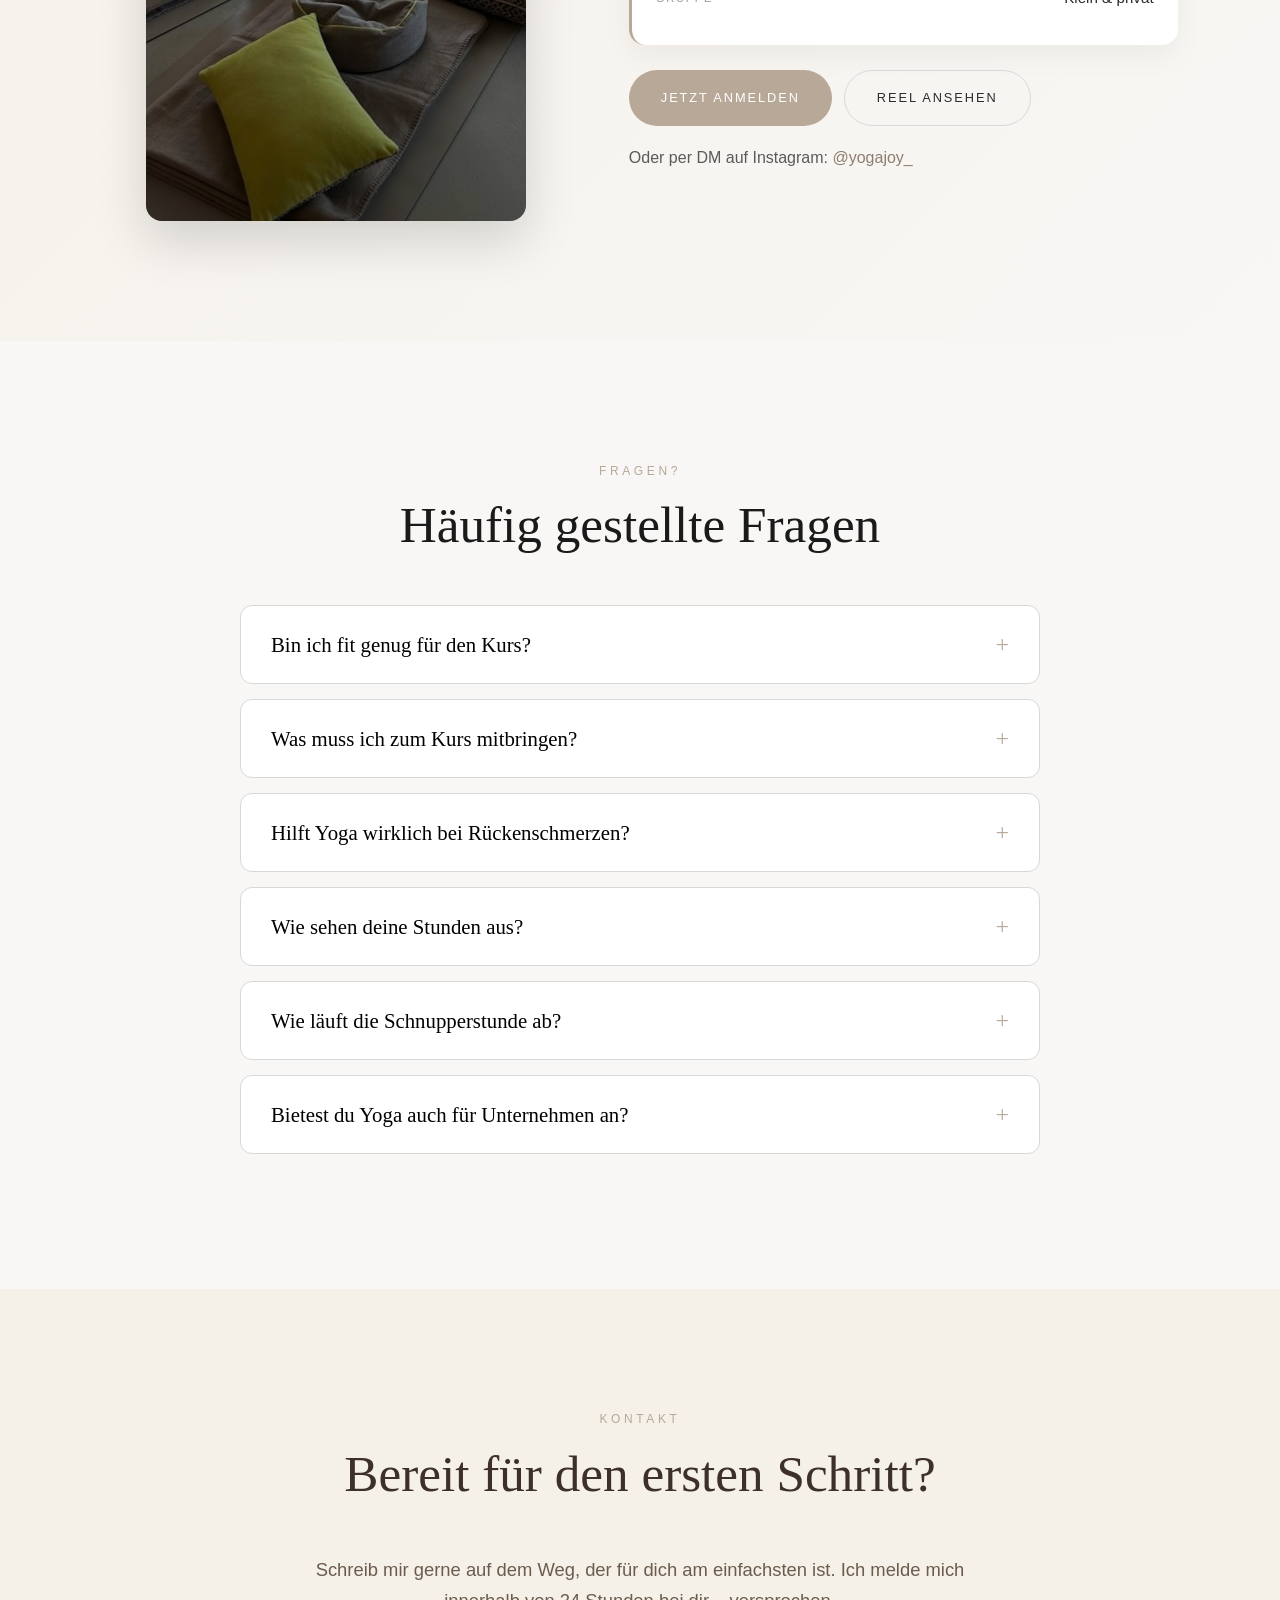
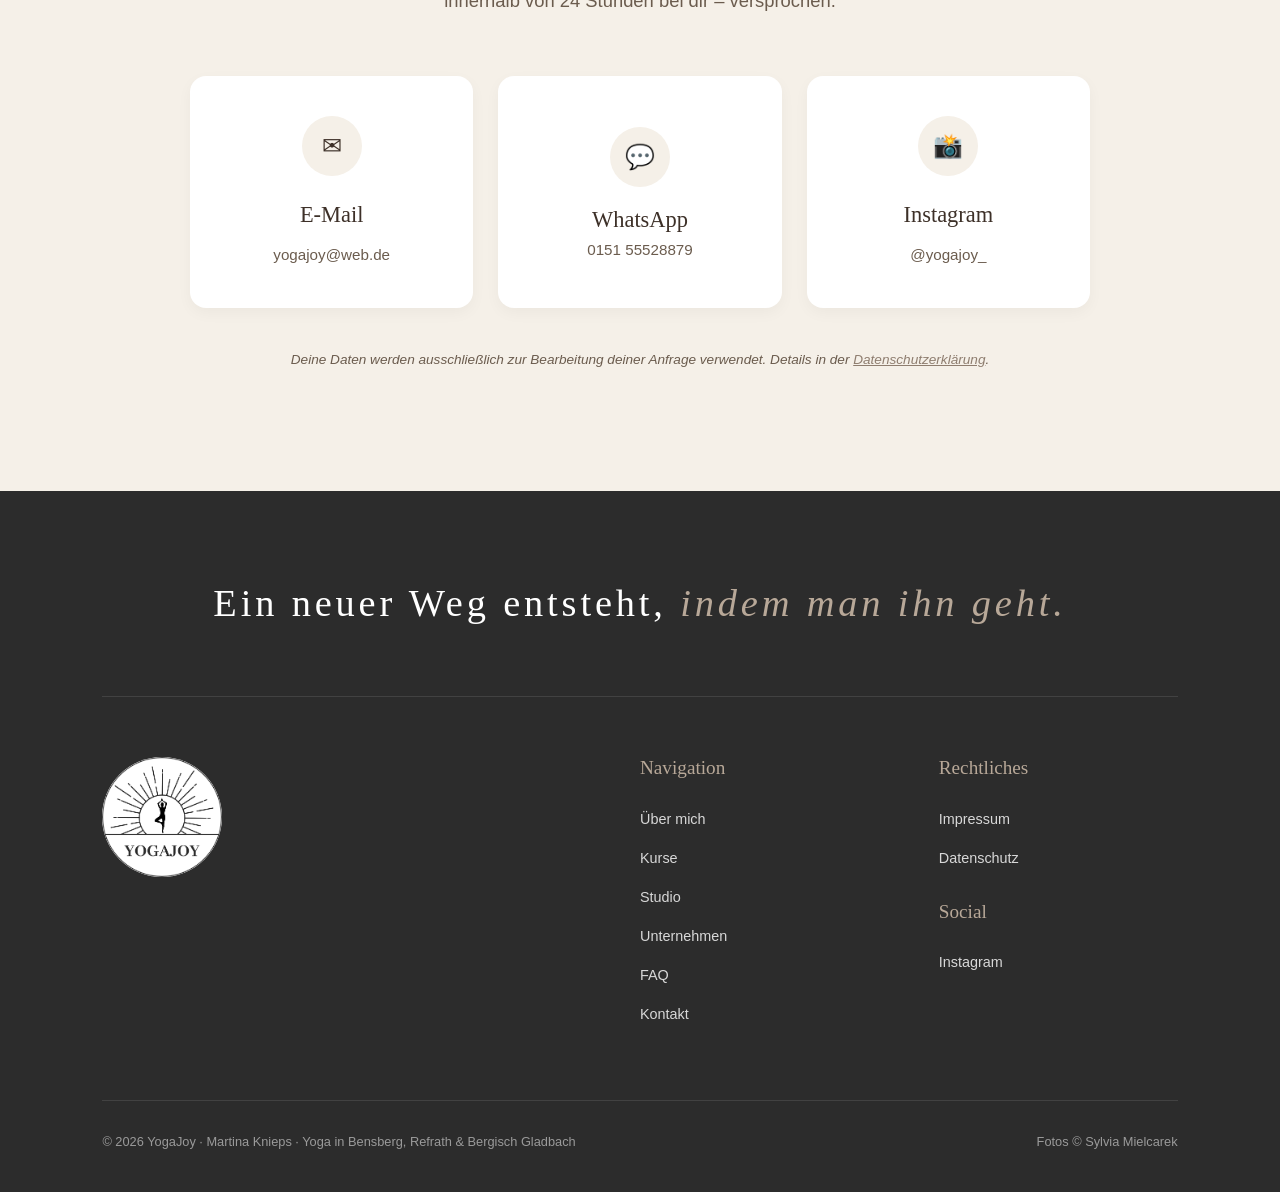
==== commit 29425a64: "seo: optimize homepage for Bergisch Gladbach & local search - Title/description/OG now cover Bensber" ====
--- a/index.html
+++ b/index.html
@@ -3,14 +3,14 @@
 <head>
     <meta charset="UTF-8">
     <meta name="viewport" content="width=device-width, initial-scale=1.0">
-    <title>YogaJoy Bensberg | Yoga bei Rückenschmerzen – Martina Knieps</title>
-    <meta name="description" content="Yoga in Bensberg & online. Zertifizierte Yogalehrerin Martina Knieps. Yoga als Balsam für Körper & Seele – Kraft, Beweglichkeit und innere Ruhe. Schnupperstunde 10 €.">
-    <meta name="keywords" content="Yoga Bensberg, Yoga Bergisch Gladbach, Yoga bei Rückenschmerzen, Good Karma Club Bensberg, Online Yoga Kurs, Betriebliches Gesundheitsmanagement Yoga, YogaJoy, Martina Knieps">
+    <title>Yoga Bensberg &amp; Bergisch Gladbach | YogaJoy – Martina Knieps</title>
+    <meta name="description" content="Yoga in Bensberg, Bergisch Gladbach &amp; online mit Martina Knieps – zertifizierte Yogalehrerin. Yoga als Balsam für Körper & Seele: Kraft, Beweglichkeit & innere Ruhe. Schnupperstunde 10 €.">
+    <meta name="keywords" content="Yoga Bensberg, Yoga Bergisch Gladbach, Yoga Refrath, Yoga Overath, Yoga bei Rückenschmerzen, Good Karma Club Bensberg, Online Yoga Kurs, Betriebliches Gesundheitsmanagement Yoga, YogaJoy, Martina Knieps">
     <meta name="author" content="Martina Knieps – YogaJoy">
     <meta name="robots" content="index, follow">
 
-    <meta property="og:title" content="YogaJoy Bensberg | Yoga mit Martina Knieps">
-    <meta property="og:description" content="Yoga als Balsam für Körper & Seele – in Bensberg und online. Schnupperstunde für nur 10 €.">
+    <meta property="og:title" content="Yoga Bensberg & Bergisch Gladbach | YogaJoy – Martina Knieps">
+    <meta property="og:description" content="Yoga als Balsam für Körper & Seele – in Bensberg, Bergisch Gladbach und online. Schnupperstunde für nur 10 €.">
     <meta property="og:type" content="website">
     <meta property="og:url" content="https://yogajoy.me/">
     <meta property="og:locale" content="de_DE">
@@ -26,7 +26,8 @@
       "@type": "HealthAndBeautyBusiness",
       "name": "YogaJoy – Martina Knieps",
       "image": "https://yogajoy.me/bilder/portrait.jpg",
-      "description": "Yoga in Bensberg und online. Zertifizierte Yogalehrerin mit Fokus auf Rückenschmerzen, Gelenkmobilisation und Stressabbau.",
+      "url": "https://yogajoy.me/",
+      "description": "Yoga in Bensberg / Bergisch Gladbach und online. Zertifizierte Yogalehrerin mit Fokus auf Rückenschmerzen, Gelenkmobilisation und Stressabbau. Auch in Refrath, Overath, Rösrath und Köln gut erreichbar.",
       "address": {
         "@type": "PostalAddress",
         "streetAddress": "Eidechsenweg 4",
@@ -37,7 +38,8 @@
       "telephone": "+49-151-55528879",
       "email": "yogajoy@web.de",
       "priceRange": "€€",
-      "areaServed": ["Bensberg", "Bergisch Gladbach", "Köln", "Online"]
+      "sameAs": ["https://www.instagram.com/yogajoy_/"],
+      "areaServed": ["Bensberg", "Bergisch Gladbach", "Refrath", "Köln", "Overath", "Rösrath", "Kürten", "Online"]
     }
     </script>
 
@@ -761,7 +763,7 @@
         </div>
     </div>
     <div class="footer-bottom">
-        <span>© 2026 YogaJoy · Martina Knieps · Bensberg</span>
+        <span>© 2026 YogaJoy · Martina Knieps · Yoga in Bensberg, Refrath &amp; Bergisch Gladbach</span>
         <span>Fotos © Sylvia Mielcarek</span>
     </div>
 </footer>
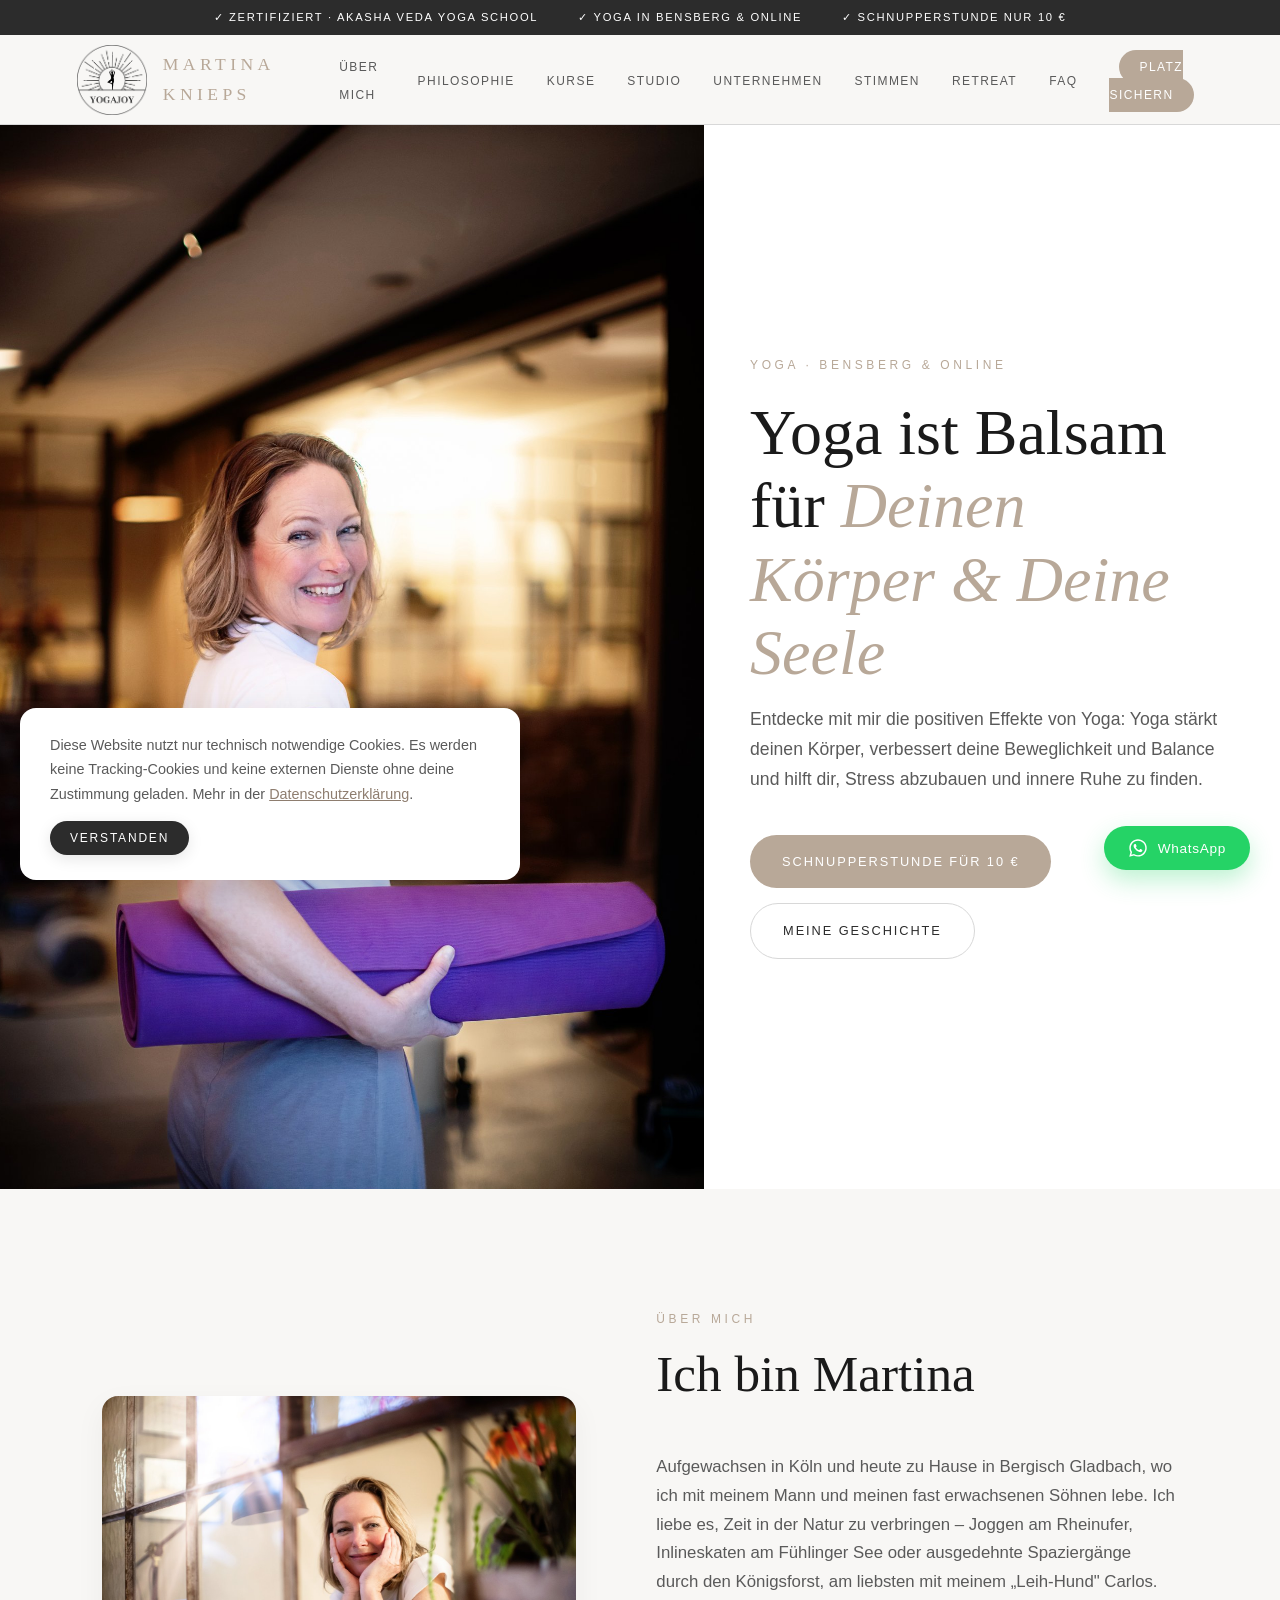
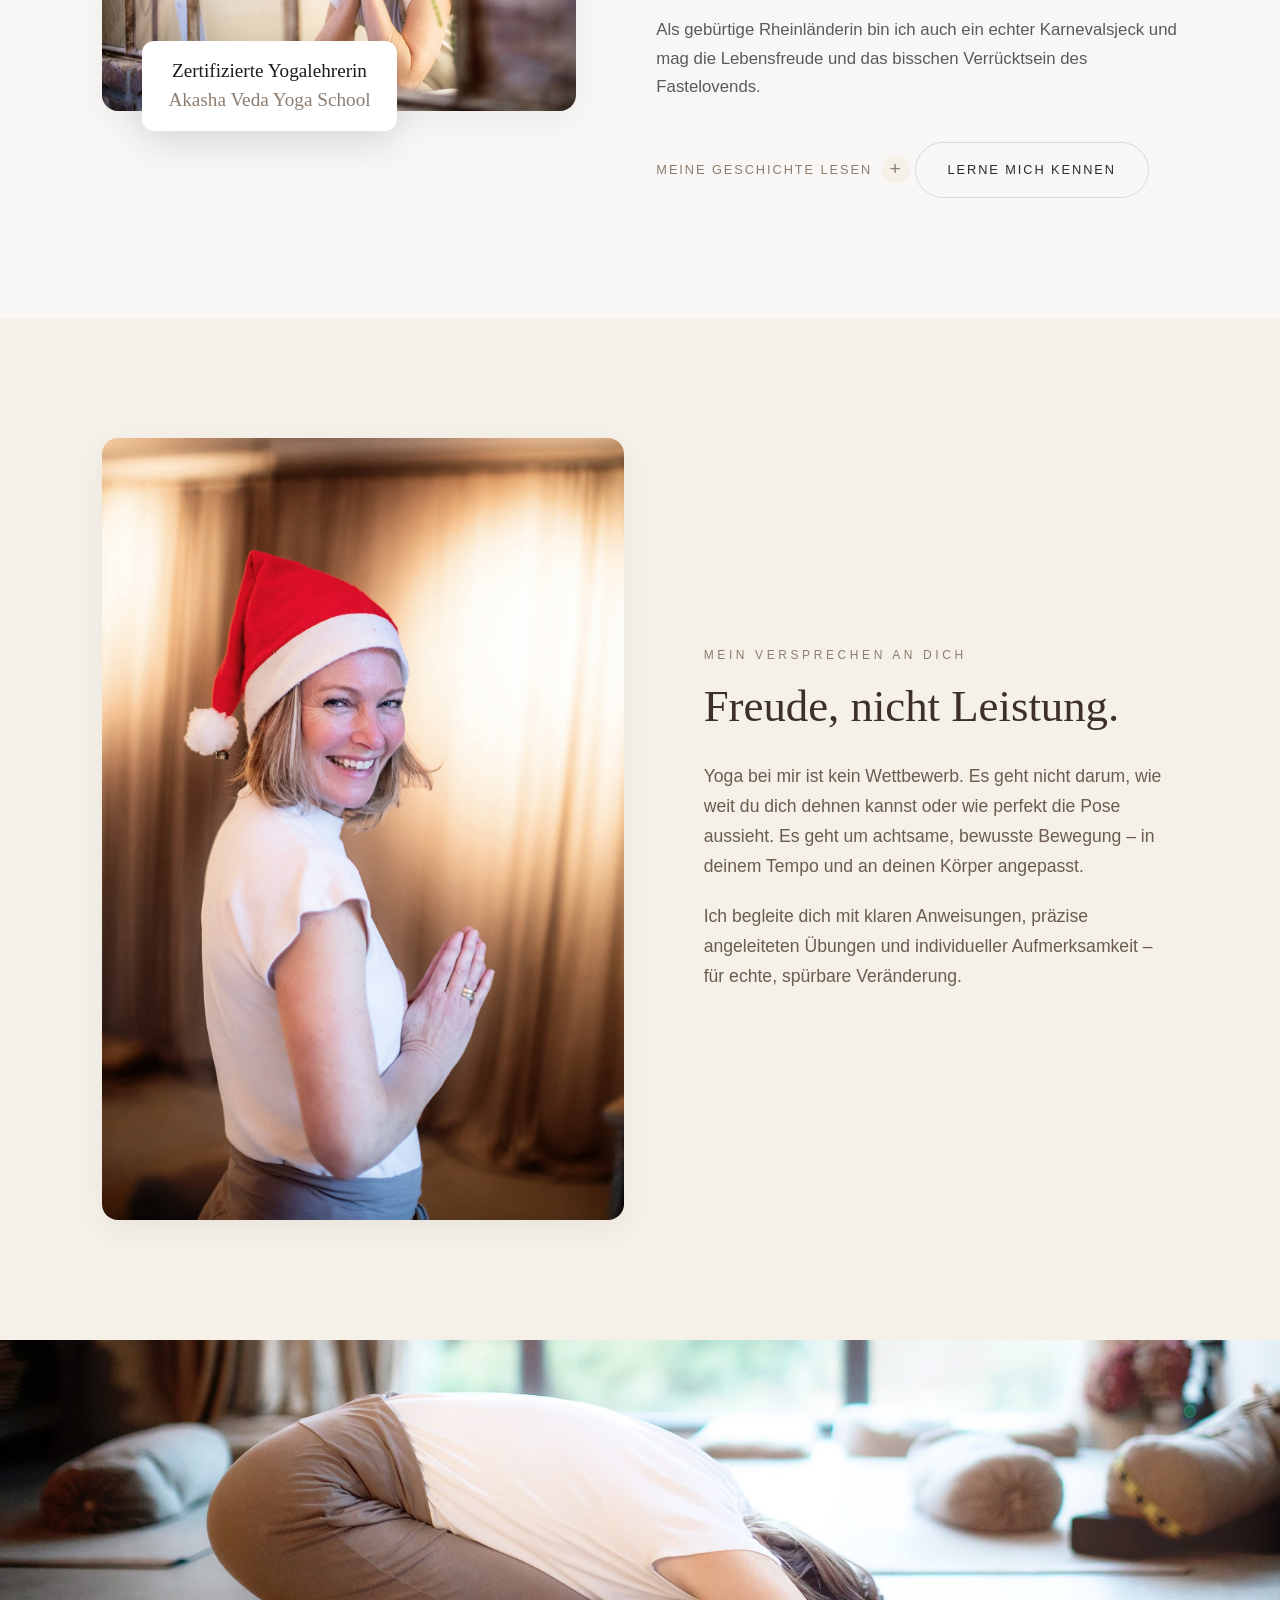
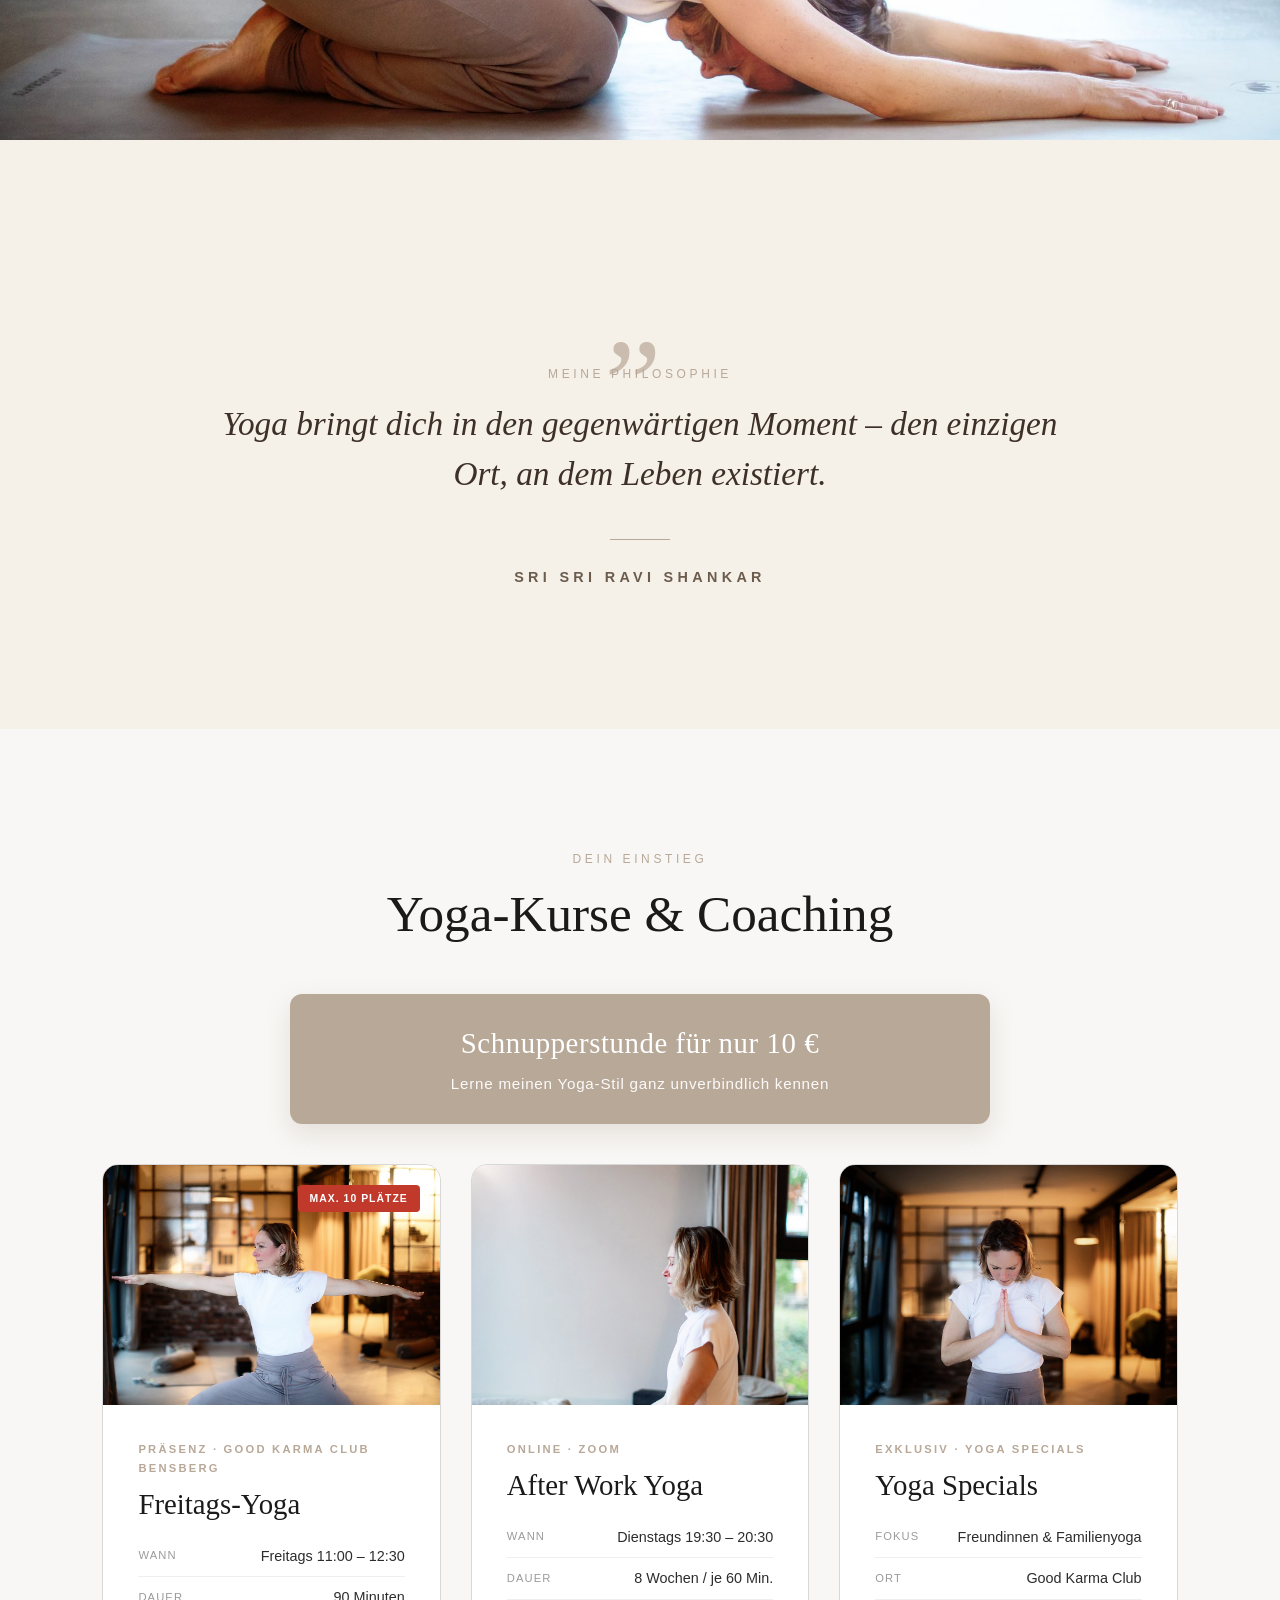
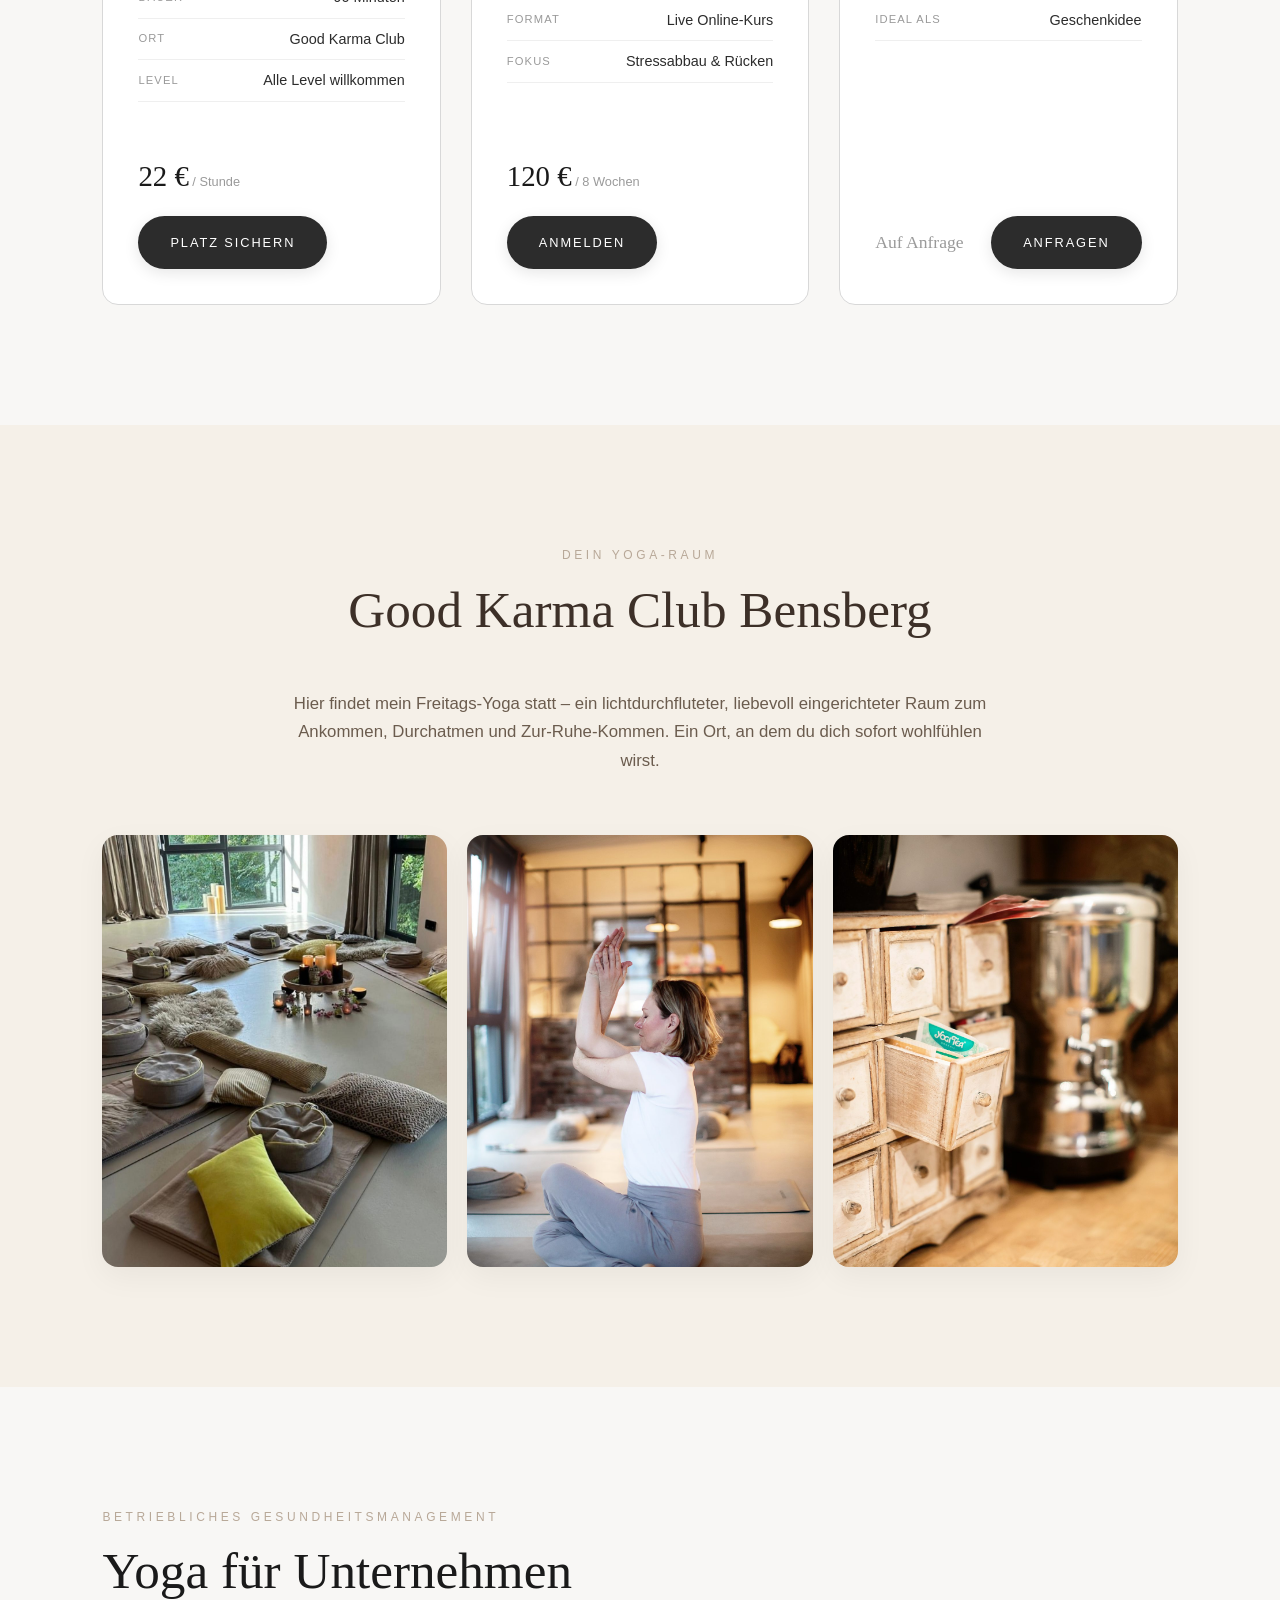
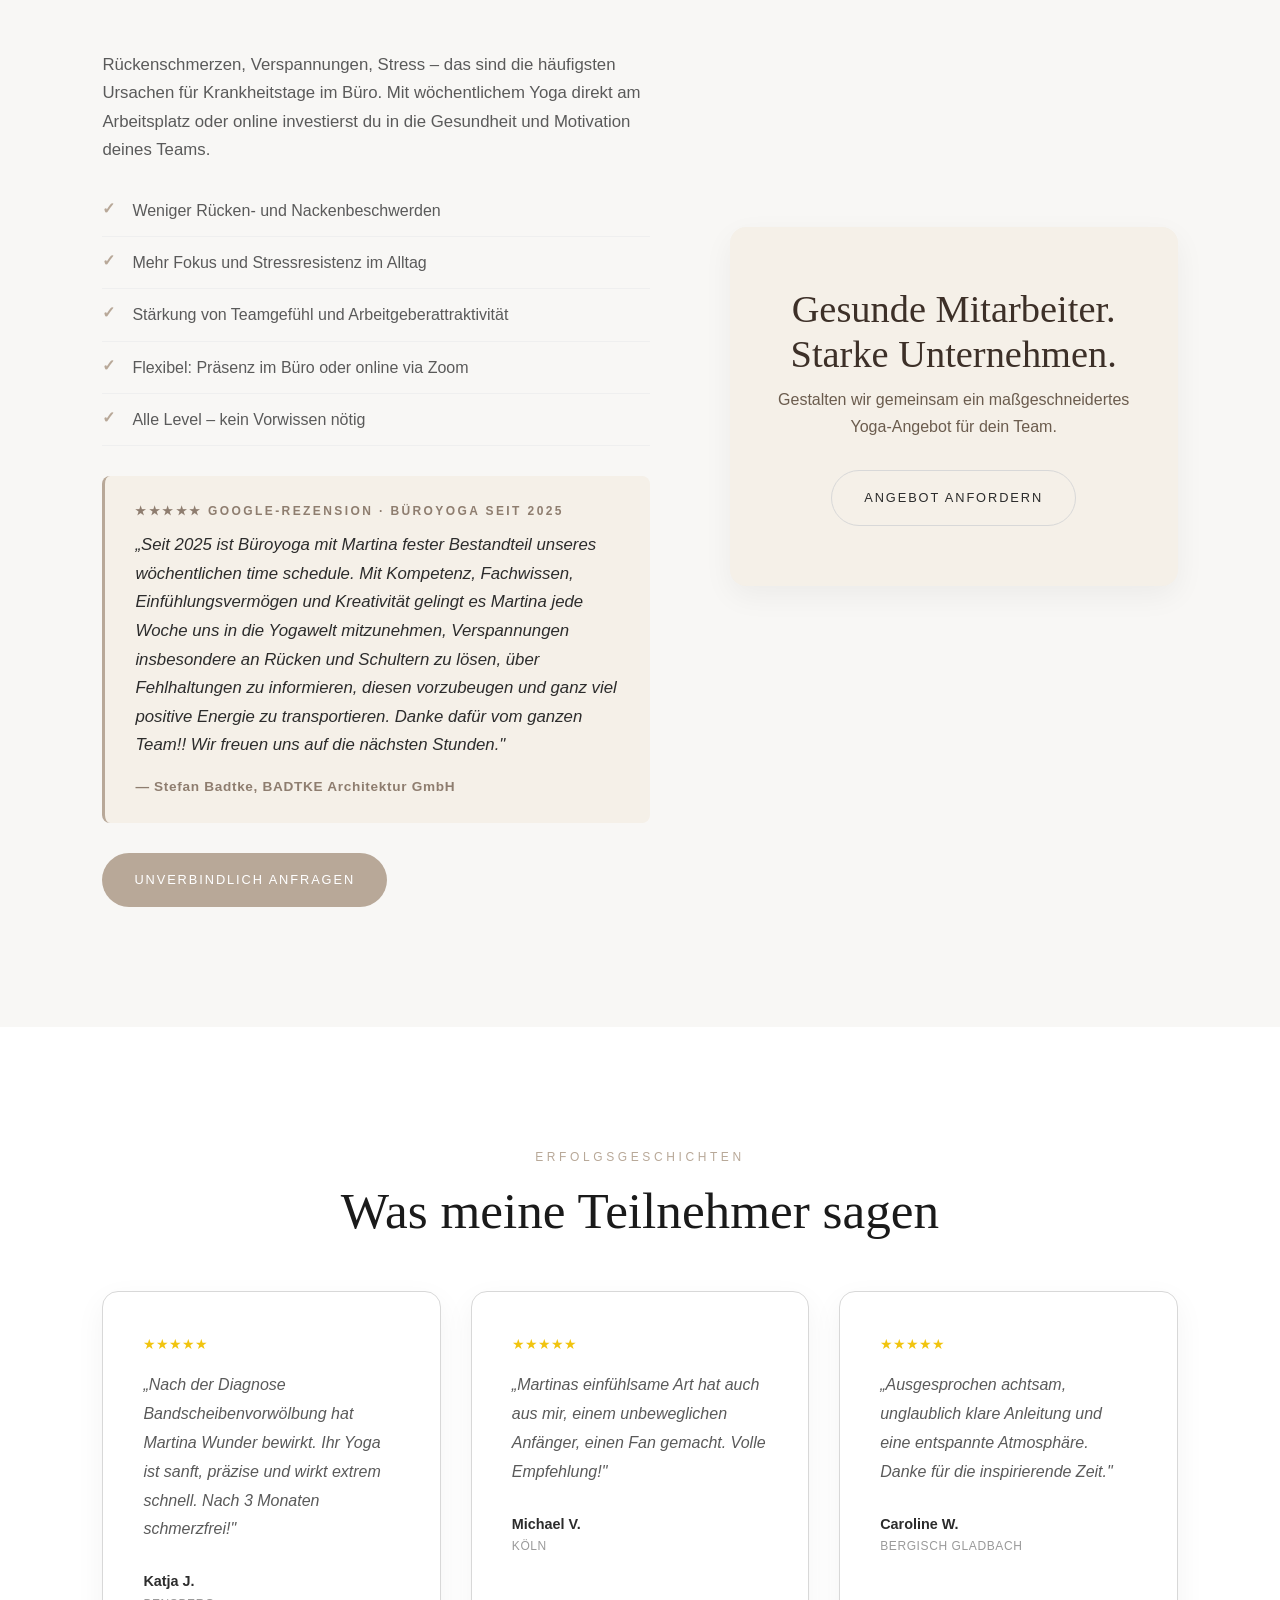
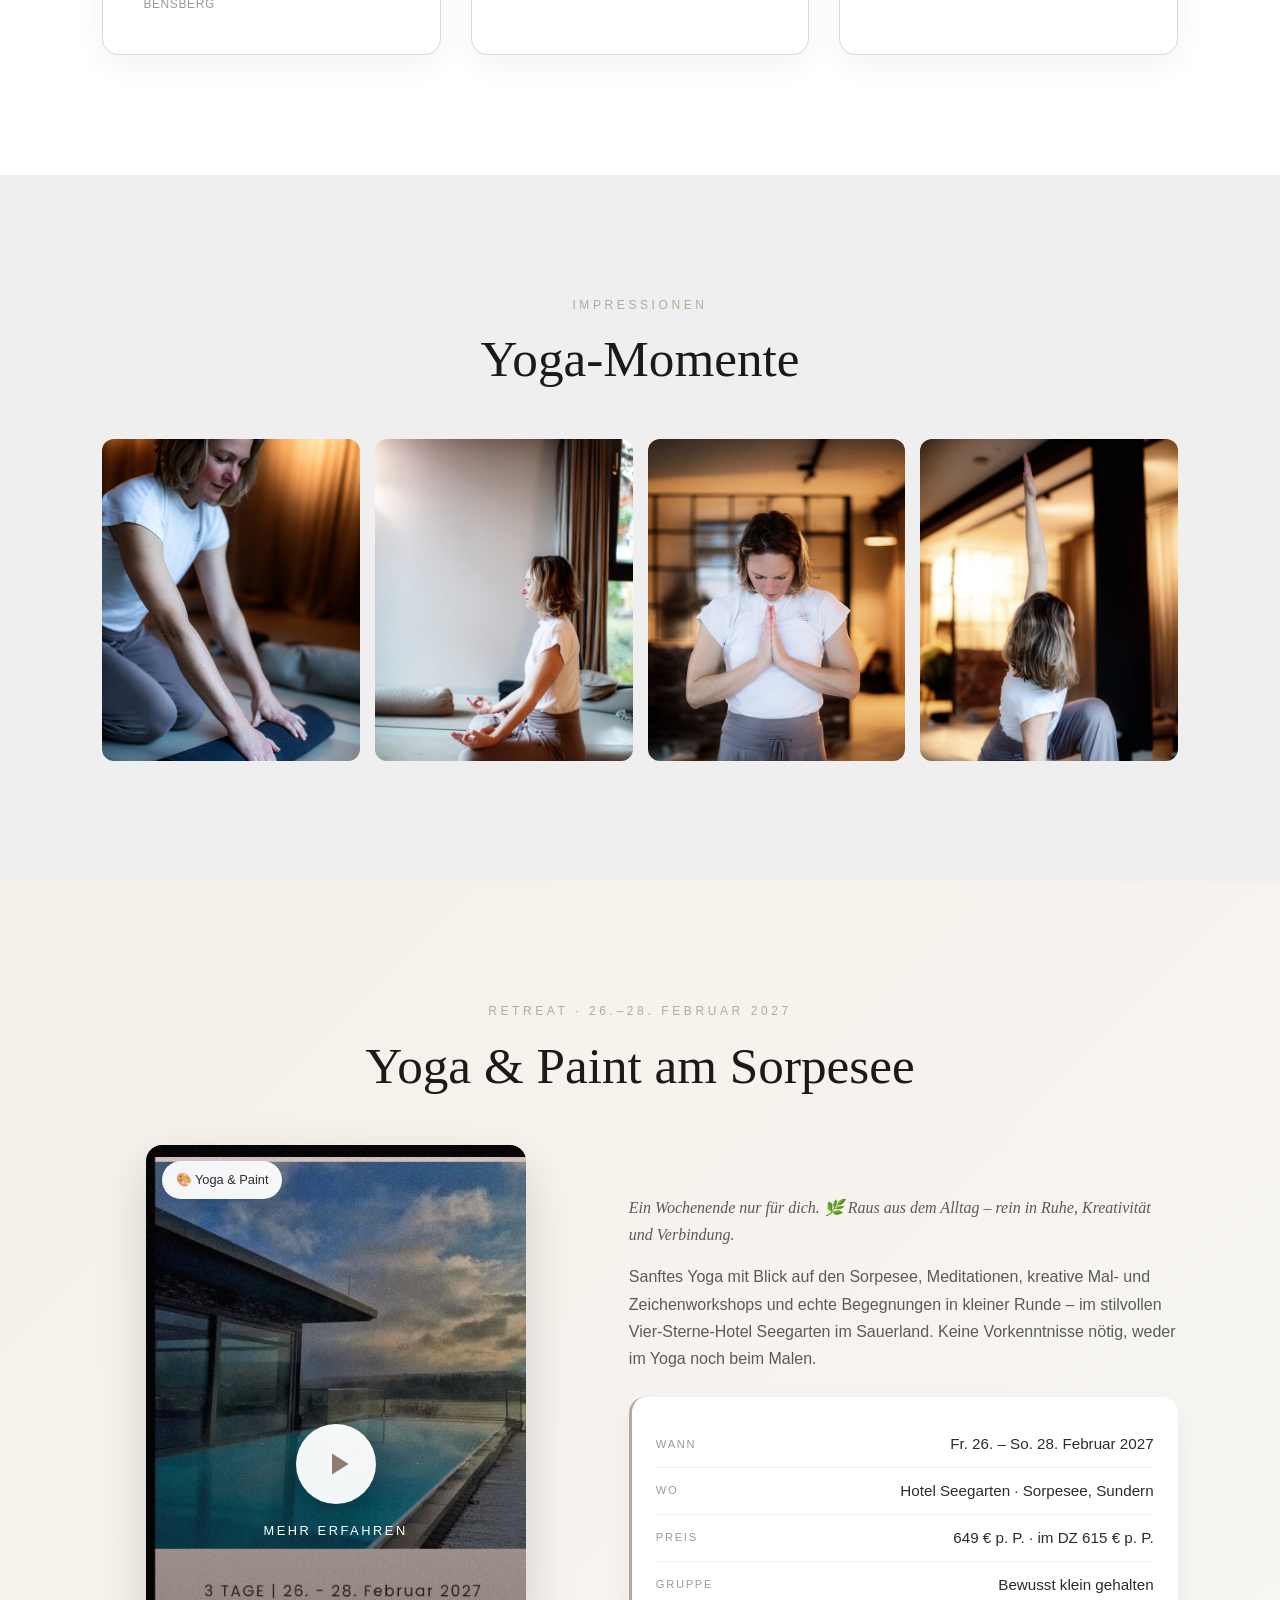
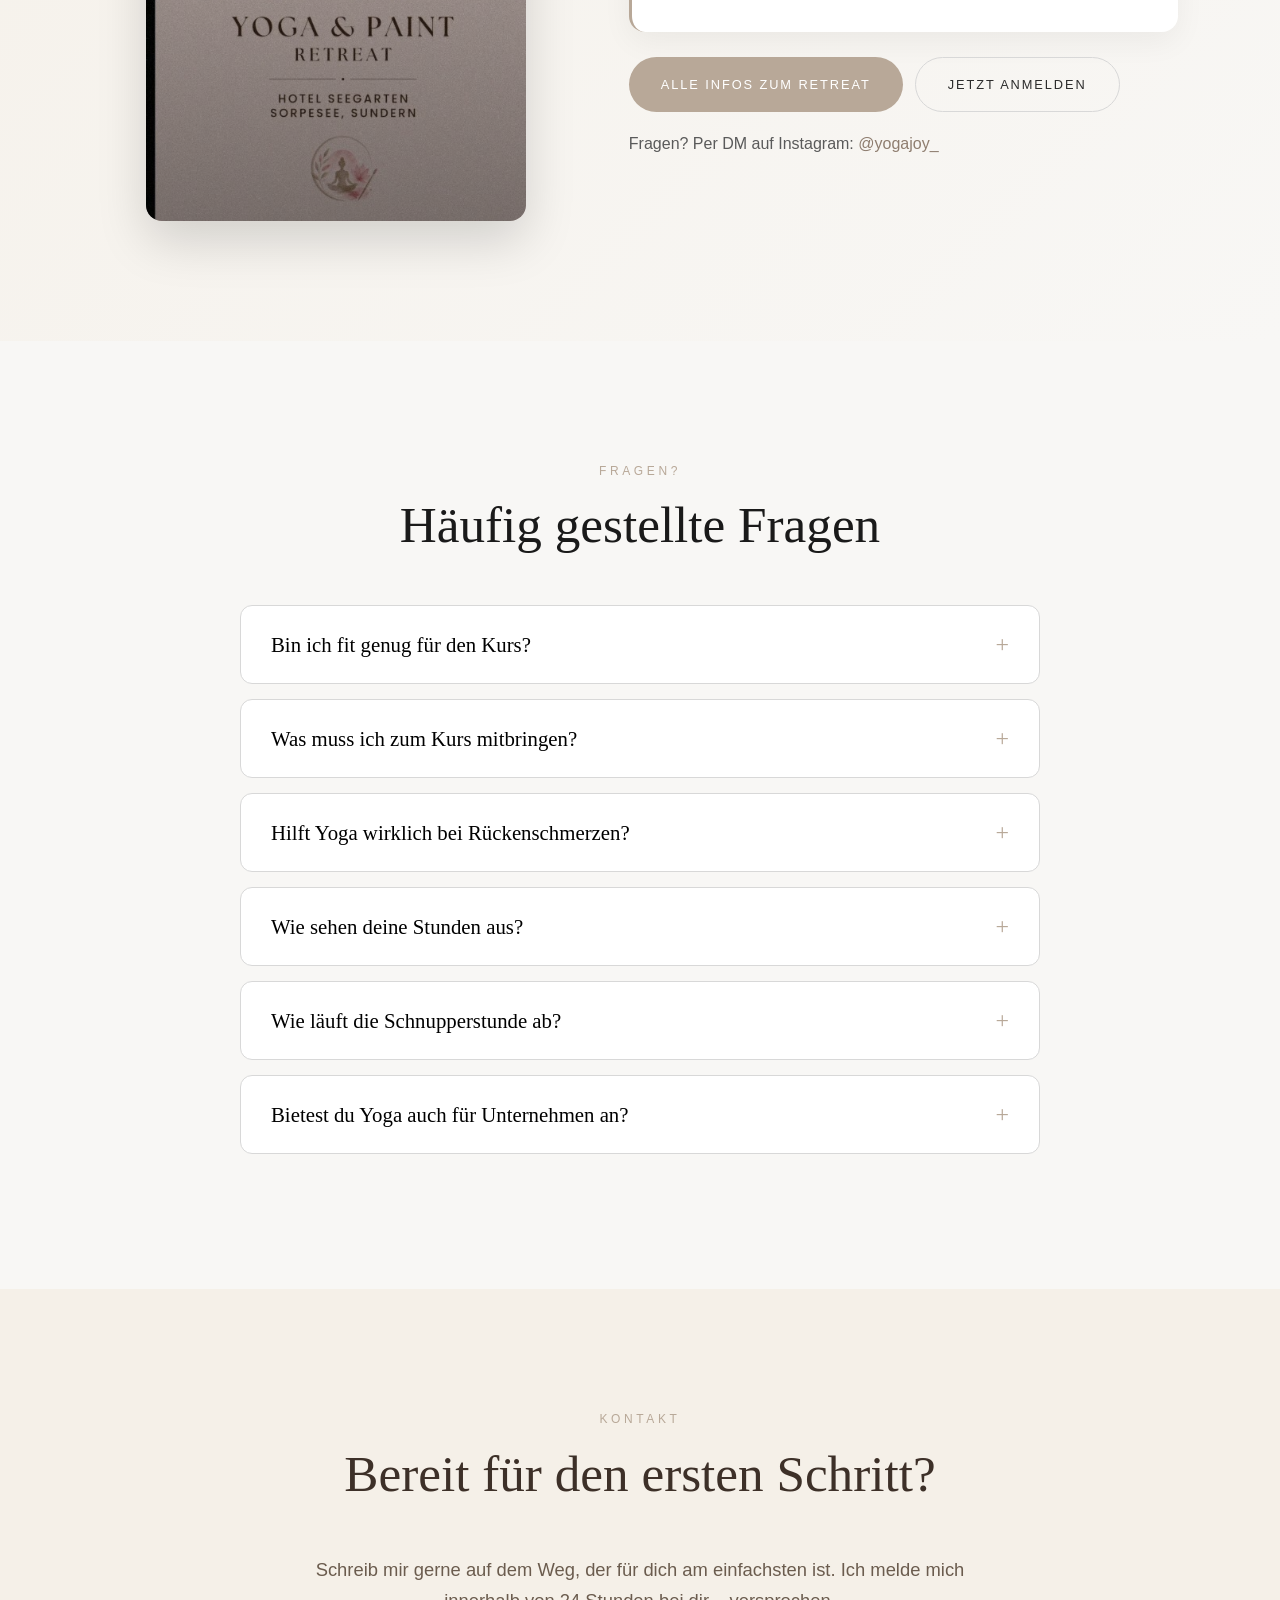
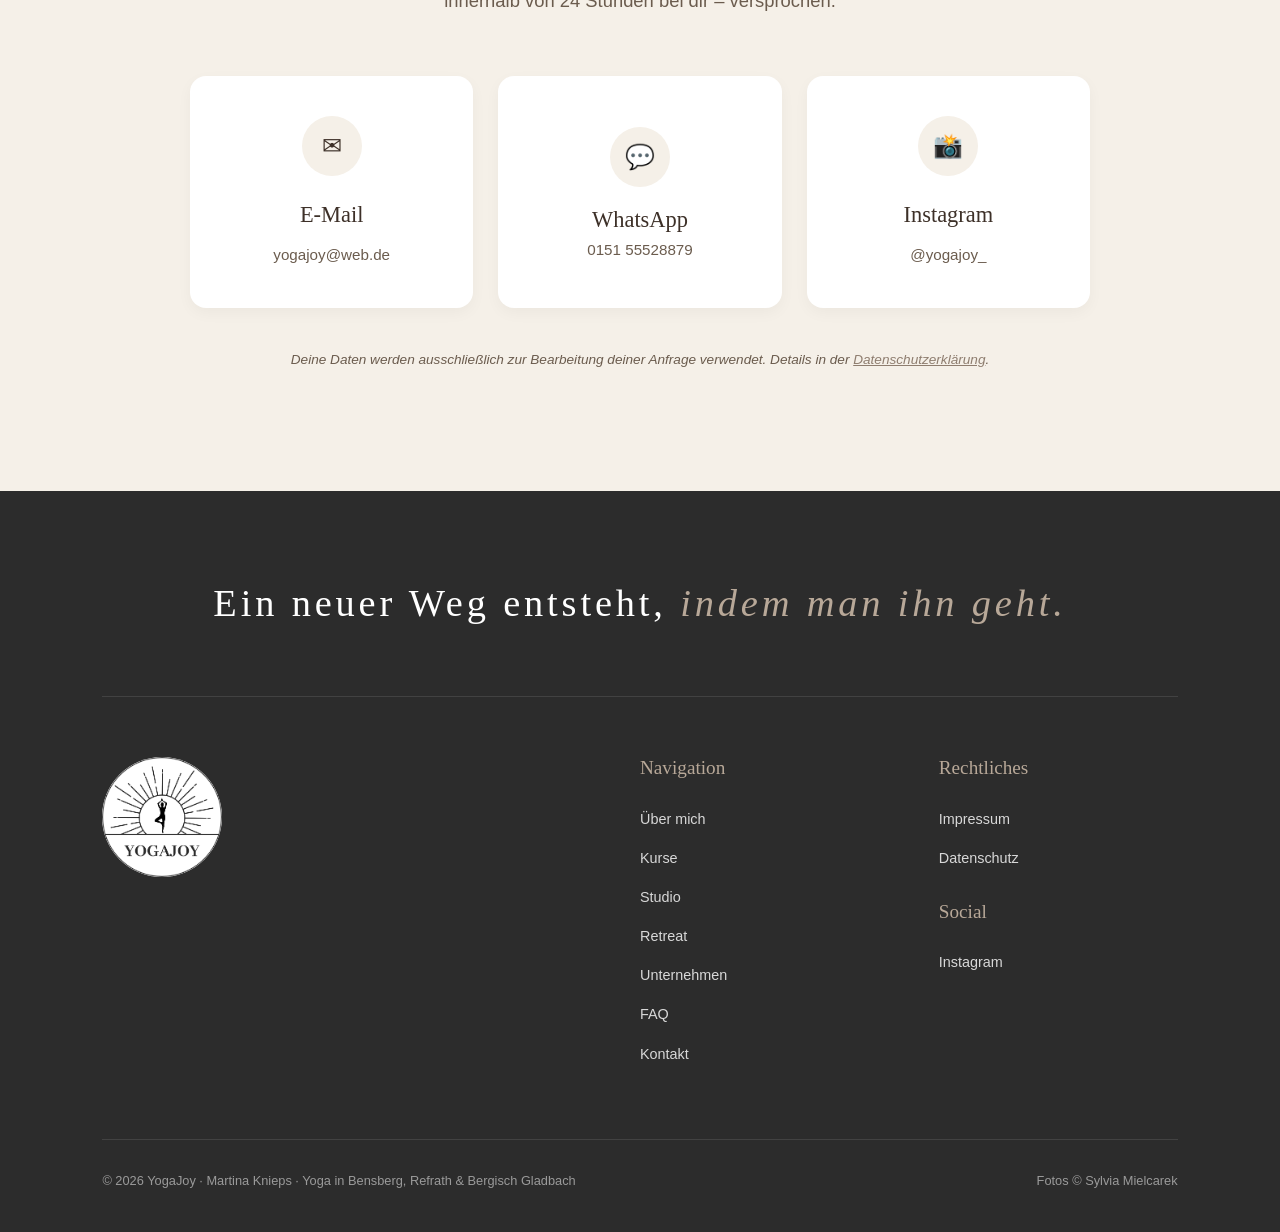
==== commit 25f5e2a2: "feat: add Yoga & Paint retreat page, remove past Yoga Auszeit event - New retreat.html: Yoga & Paint" ====
--- a/index.html
+++ b/index.html
@@ -5,7 +5,7 @@
     <meta name="viewport" content="width=device-width, initial-scale=1.0">
     <title>Yoga Bensberg &amp; Bergisch Gladbach | YogaJoy – Martina Knieps</title>
     <meta name="description" content="Yoga in Bensberg, Bergisch Gladbach &amp; online mit Martina Knieps – zertifizierte Yogalehrerin. Yoga als Balsam für Körper & Seele: Kraft, Beweglichkeit & innere Ruhe. Schnupperstunde 10 €.">
-    <meta name="keywords" content="Yoga Bensberg, Yoga Bergisch Gladbach, Yoga Refrath, Yoga Overath, Yoga bei Rückenschmerzen, Good Karma Club Bensberg, Online Yoga Kurs, Betriebliches Gesundheitsmanagement Yoga, YogaJoy, Martina Knieps">
+    <meta name="keywords" content="Yoga Bensberg, Yoga Bergisch Gladbach, Yoga Refrath, Yoga Overath, Yoga bei Rückenschmerzen, Good Karma Club Bensberg, Online Yoga Kurs, Betriebliches Gesundheitsmanagement Yoga, Yoga Retreat Sauerland, Yoga und Malen, YogaJoy, Martina Knieps">
     <meta name="author" content="Martina Knieps – YogaJoy">
     <meta name="robots" content="index, follow">
 
@@ -38,7 +38,7 @@
       "telephone": "+49-151-55528879",
       "email": "yogajoy@web.de",
       "priceRange": "€€",
-      "sameAs": ["https://www.instagram.com/yogajoy_/"],
+      "sameAs": ["https://www.instagram.com/yogajoy_/", "https://share.google/WBaCRZIyG9E6gB0oi"],
       "areaServed": ["Bensberg", "Bergisch Gladbach", "Refrath", "Köln", "Overath", "Rösrath", "Kürten", "Online"]
     }
     </script>
@@ -383,7 +383,7 @@
         <li><a href="#studio">Studio</a></li>
         <li><a href="#corporate">Unternehmen</a></li>
         <li><a href="#testimonials">Stimmen</a></li>
-        <li><a href="#instagram">Events</a></li>
+        <li><a href="#retreat">Retreat</a></li>
         <li><a href="#faq">FAQ</a></li>
         <li><a href="#contact" class="nav-cta">Platz sichern</a></li>
     </ul>
@@ -399,7 +399,7 @@
     <a href="#studio" onclick="closeMenu()">Studio</a>
     <a href="#corporate" onclick="closeMenu()">Unternehmen</a>
     <a href="#testimonials" onclick="closeMenu()">Stimmen</a>
-    <a href="#instagram" onclick="closeMenu()">Events</a>
+    <a href="#retreat" onclick="closeMenu()">Retreat</a>
     <a href="#contact" onclick="closeMenu()">Kontakt</a>
 </div>
 
@@ -628,42 +628,41 @@
     </div>
 </section>
 
-<!-- ── INSTAGRAM HIGHLIGHT: YOGA AUSZEIT ── -->
-<section id="instagram" class="insta-section" data-aos>
+<!-- ── RETREAT HIGHLIGHT: YOGA & PAINT ── -->
+<section id="retreat" class="insta-section" data-aos>
     <div class="center">
-        <span class="section-label">Aktuelles Event · Instagram</span>
-        <h2 class="section-title">Yoga Auszeit</h2>
+        <span class="section-label">Retreat · 26.–28. Februar 2027</span>
+        <h2 class="section-title">Yoga &amp; Paint am Sorpesee</h2>
     </div>
     <div class="insta-grid">
-        <a href="https://www.instagram.com/reel/DYH9_D1sEjm/" target="_blank" rel="noopener noreferrer" class="insta-reel-link" aria-label="Instagram Reel Yoga Auszeit ansehen">
+        <a href="retreat.html" class="insta-reel-link" aria-label="Mehr über das Yoga & Paint Retreat erfahren">
             <div class="insta-reel-visual">
-                <img src="bilder/studio1.jpg" alt="Yoga Auszeit – Good Karma Club Bensberg" loading="lazy">
+                <img src="bilder/retreat-poster.jpg" alt="Yoga & Paint Retreat – Hotel Seegarten am Sorpesee mit Pool" loading="lazy">
                 <div class="insta-play-overlay">
                     <div class="insta-play-btn">
                         <svg viewBox="0 0 24 24" fill="currentColor" aria-hidden="true"><path d="M8 5v14l11-7z"/></svg>
                     </div>
-                    <span class="insta-watch-label">Reel ansehen</span>
+                    <span class="insta-watch-label">Mehr erfahren</span>
                 </div>
                 <div class="insta-badge">
-                    <svg viewBox="0 0 24 24" fill="none" stroke="currentColor" stroke-width="2" stroke-linecap="round" stroke-linejoin="round" aria-hidden="true"><rect x="2" y="2" width="20" height="20" rx="5" ry="5"/><path d="M16 11.37A4 4 0 1 1 12.63 8 4 4 0 0 1 16 11.37z"/><line x1="17.5" y1="6.5" x2="17.51" y2="6.5"/></svg>
-                    @yogajoy_
+                    🎨 Yoga &amp; Paint
                 </div>
             </div>
         </a>
         <div class="insta-text">
-            <p class="insta-hook">Du willst neue Energie tanken und Deine innere Balance stärken? 🌿 Tauche mit mir im wunderschönen Good Karma Club in eine sanfte und achtsame Yoga-Praxis ein.</p>
-            <p><strong>3 Stunden nur für Dich.</strong><br>Nach 60 Minuten Yoga genießen wir eine wohltuende Teepause – wer mag auch den gesundheitsfördernden Kakao von Suyana. Anschließend gleiten wir in eine Entspannungsreise aus Atemübungen und Meditation, begleitet von den harmonisierenden dōTERRA Aromaölen.</p>
+            <p class="insta-hook">Ein Wochenende nur für dich. 🌿 Raus aus dem Alltag – rein in Ruhe, Kreativität und Verbindung.</p>
+            <p>Sanftes Yoga mit Blick auf den Sorpesee, Meditationen, kreative Mal- und Zeichenworkshops und echte Begegnungen in kleiner Runde – im stilvollen Vier-Sterne-Hotel Seegarten im Sauerland. Keine Vorkenntnisse nötig, weder im Yoga noch beim Malen.</p>
             <div class="insta-event-box">
-                <div class="insta-event-row"><span class="insta-event-label">Wann</span><span>Samstag, 13. Juni 2026 · 11 – 14 Uhr</span></div>
-                <div class="insta-event-row"><span class="insta-event-label">Wo</span><span>Good Karma Club, Bensberg</span></div>
-                <div class="insta-event-row"><span class="insta-event-label">Preis</span><span>69 € pro Person · alle Getränke inkl.</span></div>
-                <div class="insta-event-row"><span class="insta-event-label">Gruppe</span><span>Klein & privat</span></div>
+                <div class="insta-event-row"><span class="insta-event-label">Wann</span><span>Fr. 26. – So. 28. Februar 2027</span></div>
+                <div class="insta-event-row"><span class="insta-event-label">Wo</span><span>Hotel Seegarten · Sorpesee, Sundern</span></div>
+                <div class="insta-event-row"><span class="insta-event-label">Preis</span><span>649 € p. P. · im DZ 615 € p. P.</span></div>
+                <div class="insta-event-row"><span class="insta-event-label">Gruppe</span><span>Bewusst klein gehalten</span></div>
             </div>
             <div class="insta-cta-row">
-                <a href="mailto:yogajoy@web.de?subject=Anmeldung%20Yoga%20Auszeit%2013.06.2026" class="btn btn-accent">Jetzt anmelden</a>
-                <a href="https://www.instagram.com/reel/DYH9_D1sEjm/" target="_blank" rel="noopener noreferrer" class="btn btn-outline">Reel ansehen</a>
+                <a href="retreat.html" class="btn btn-accent">Alle Infos zum Retreat</a>
+                <a href="mailto:yogajoy@web.de?subject=Anmeldung%20Yoga%20%26%20Paint%20Retreat%20%C2%B7%2026.%E2%80%9328.%20Februar%202027" class="btn btn-outline">Jetzt anmelden</a>
             </div>
-            <p class="insta-small">Oder per DM auf Instagram: <a href="https://www.instagram.com/yogajoy_/" target="_blank" rel="noopener noreferrer">@yogajoy_</a></p>
+            <p class="insta-small">Fragen? Per DM auf Instagram: <a href="https://www.instagram.com/yogajoy_/" target="_blank" rel="noopener noreferrer">@yogajoy_</a></p>
         </div>
     </div>
 </section>
@@ -745,6 +744,7 @@
                 <li><a href="#about">Über mich</a></li>
                 <li><a href="#courses">Kurse</a></li>
                 <li><a href="#studio">Studio</a></li>
+                <li><a href="retreat.html">Retreat</a></li>
                 <li><a href="#corporate">Unternehmen</a></li>
                 <li><a href="#faq">FAQ</a></li>
                 <li><a href="#contact">Kontakt</a></li>
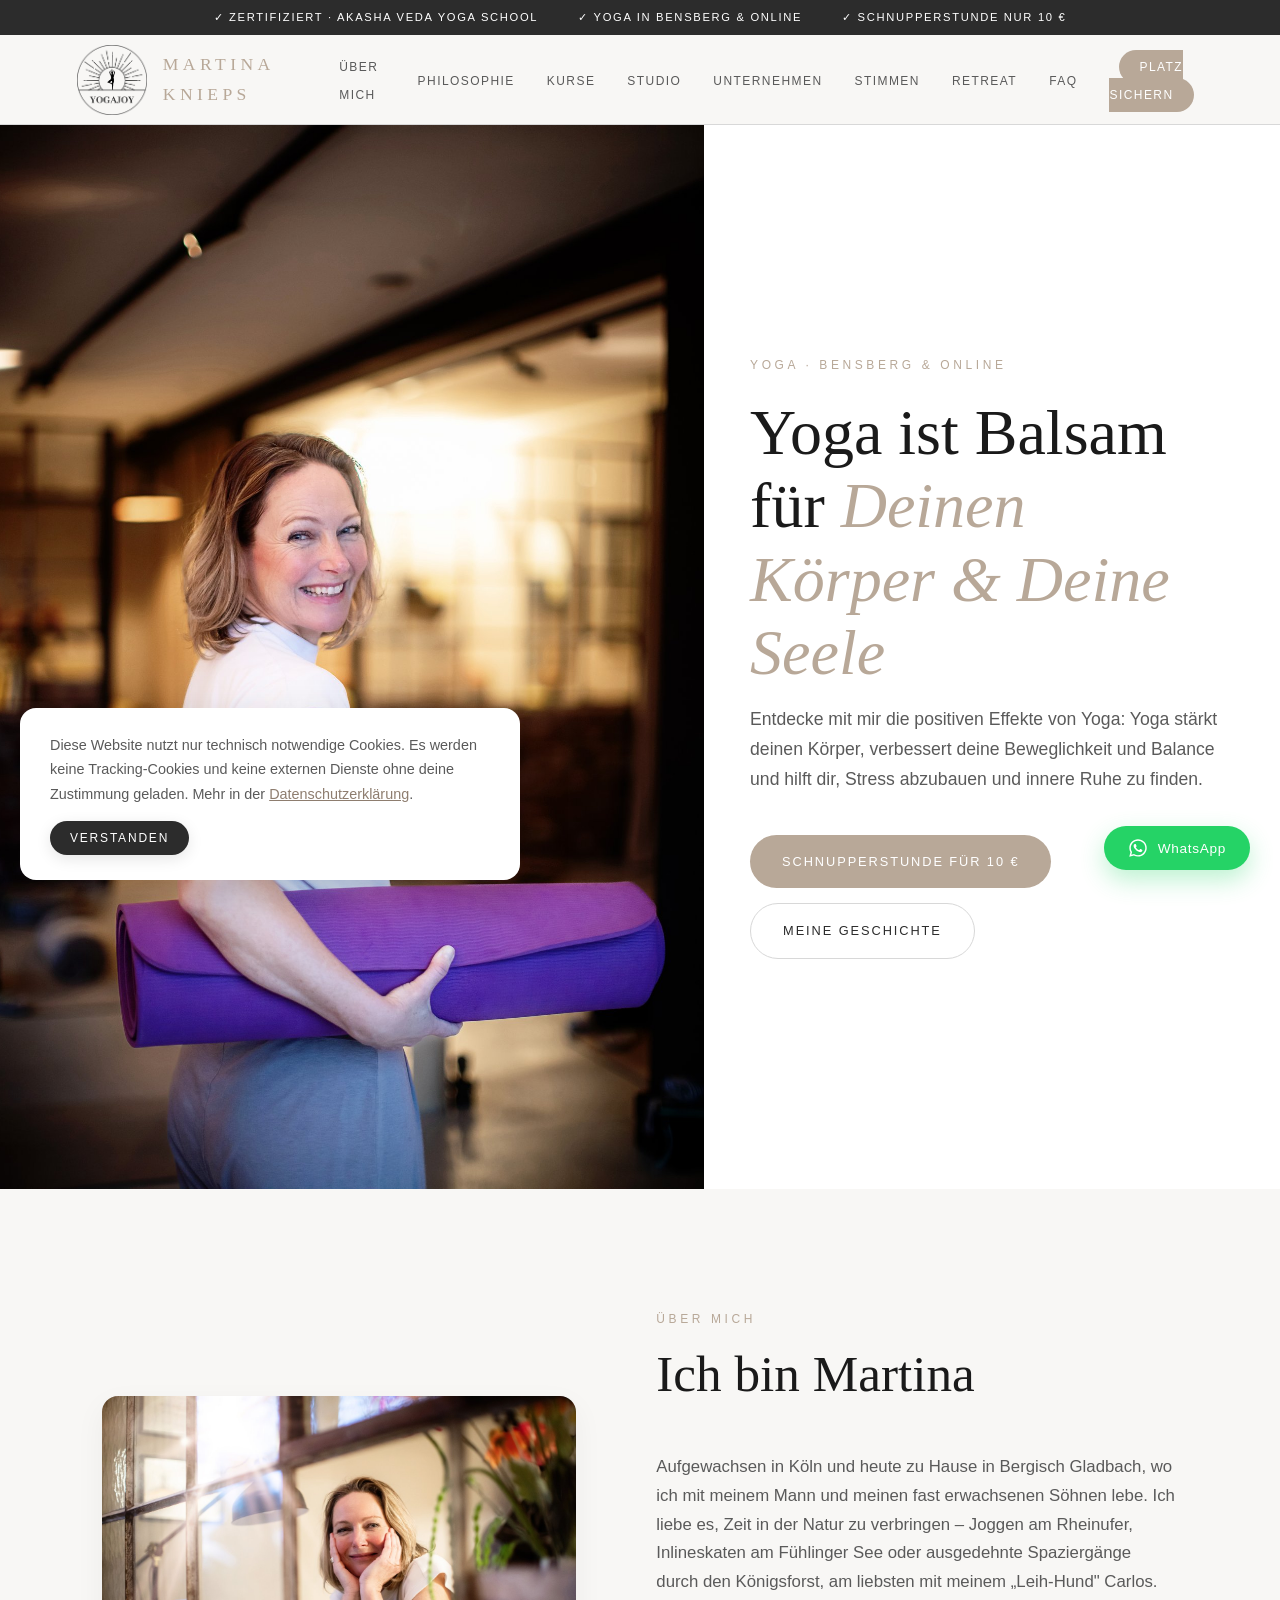
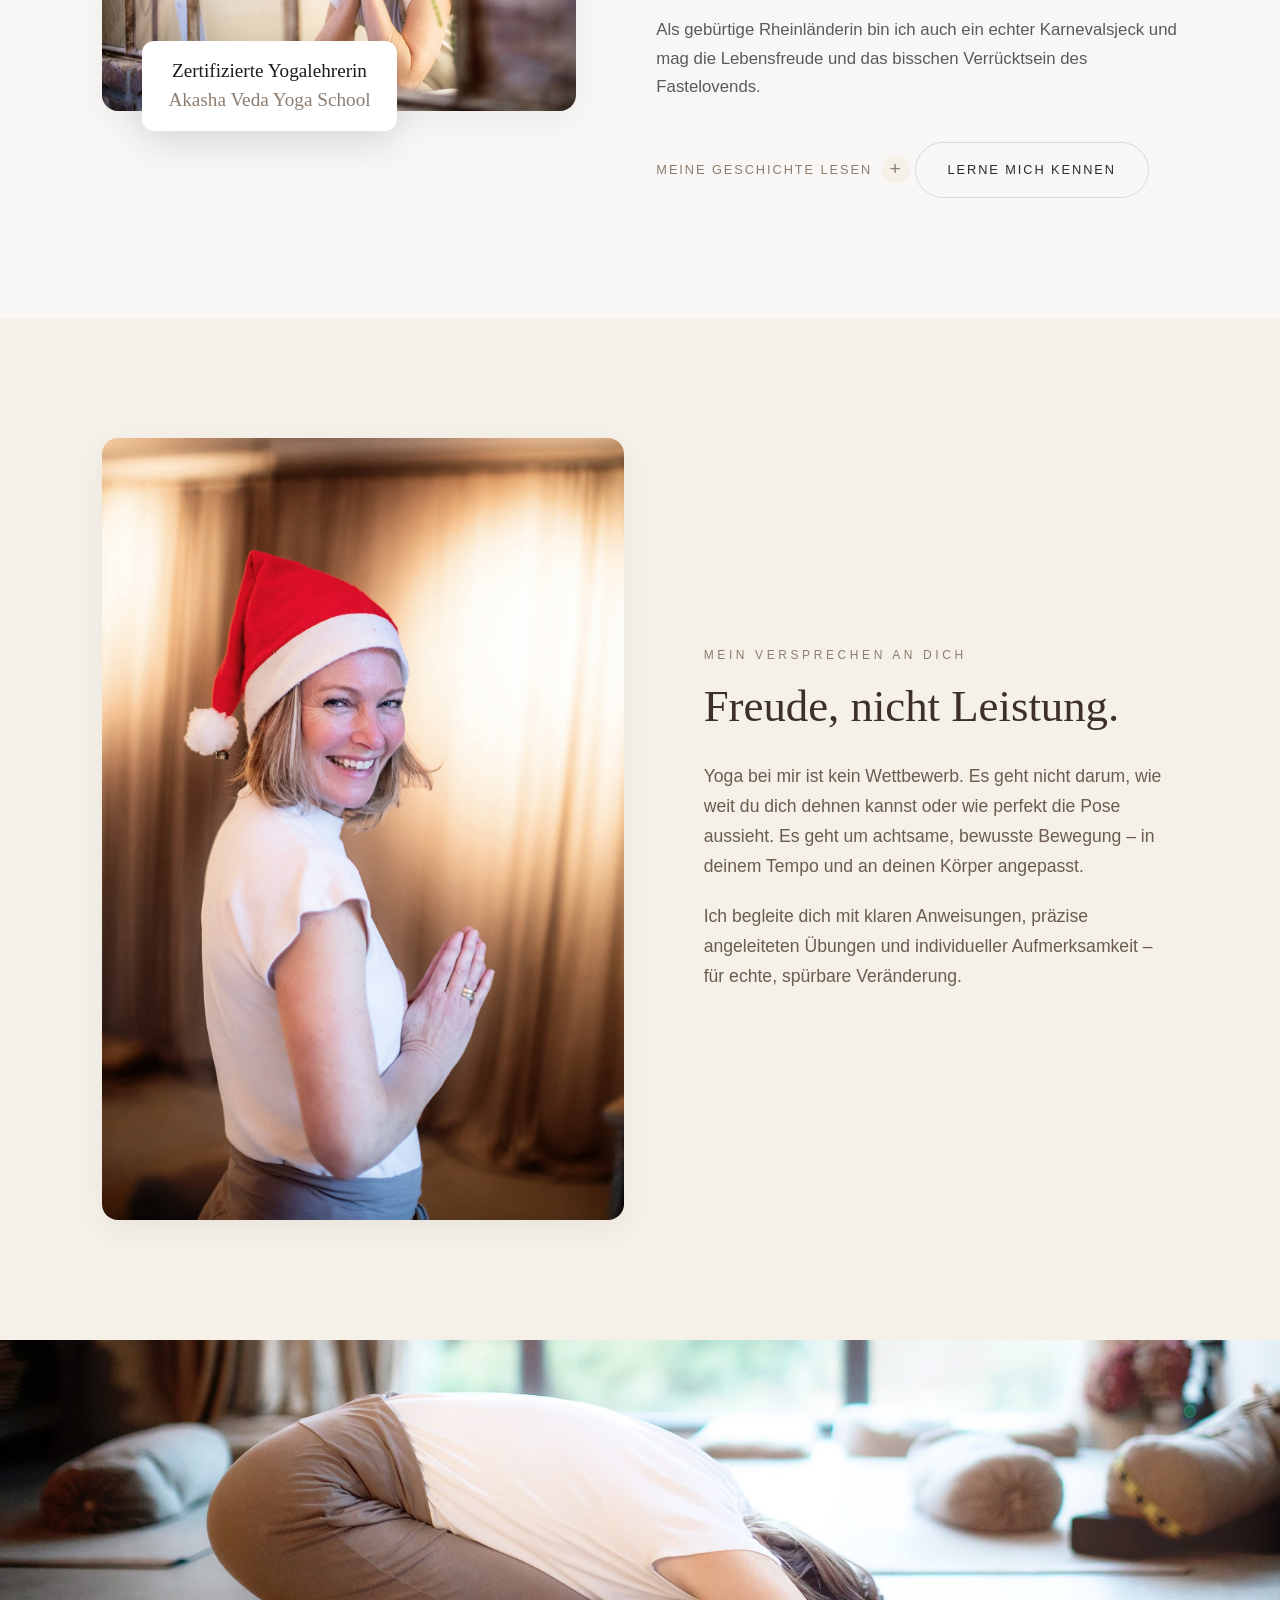
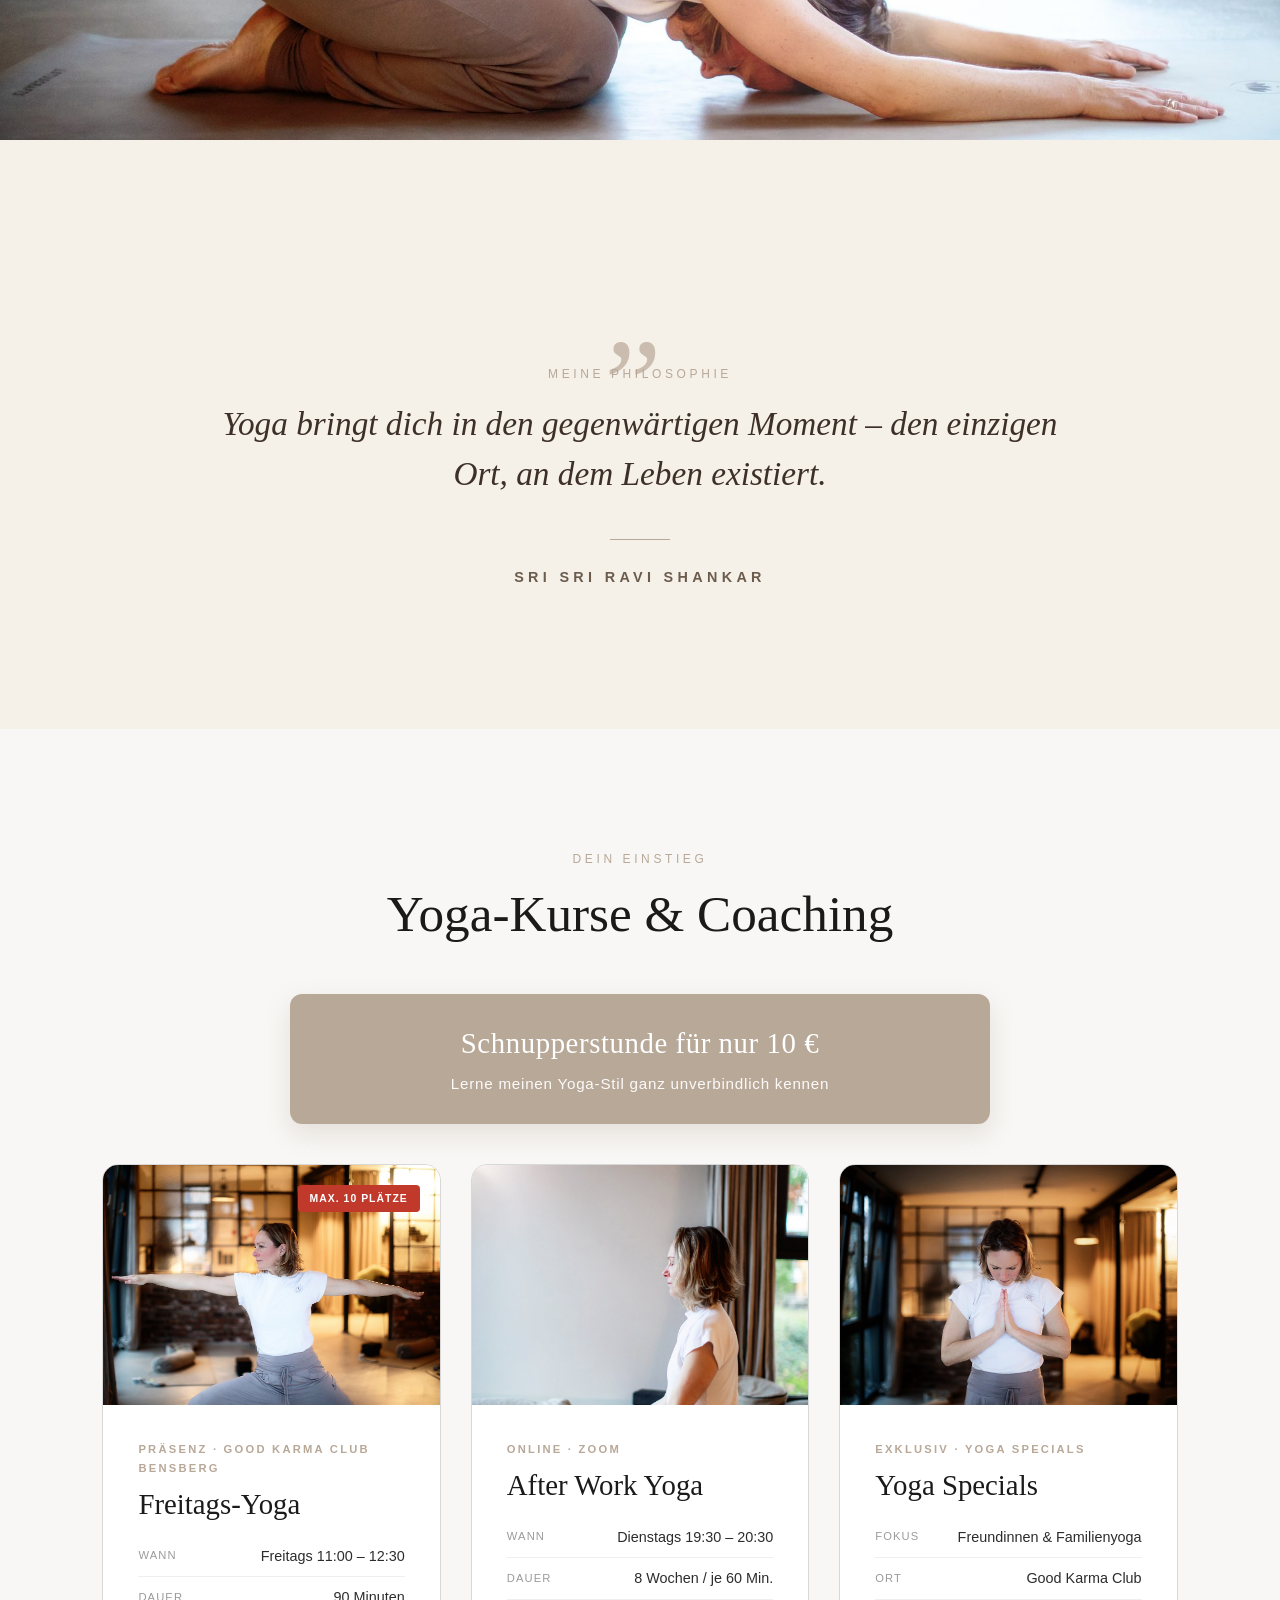
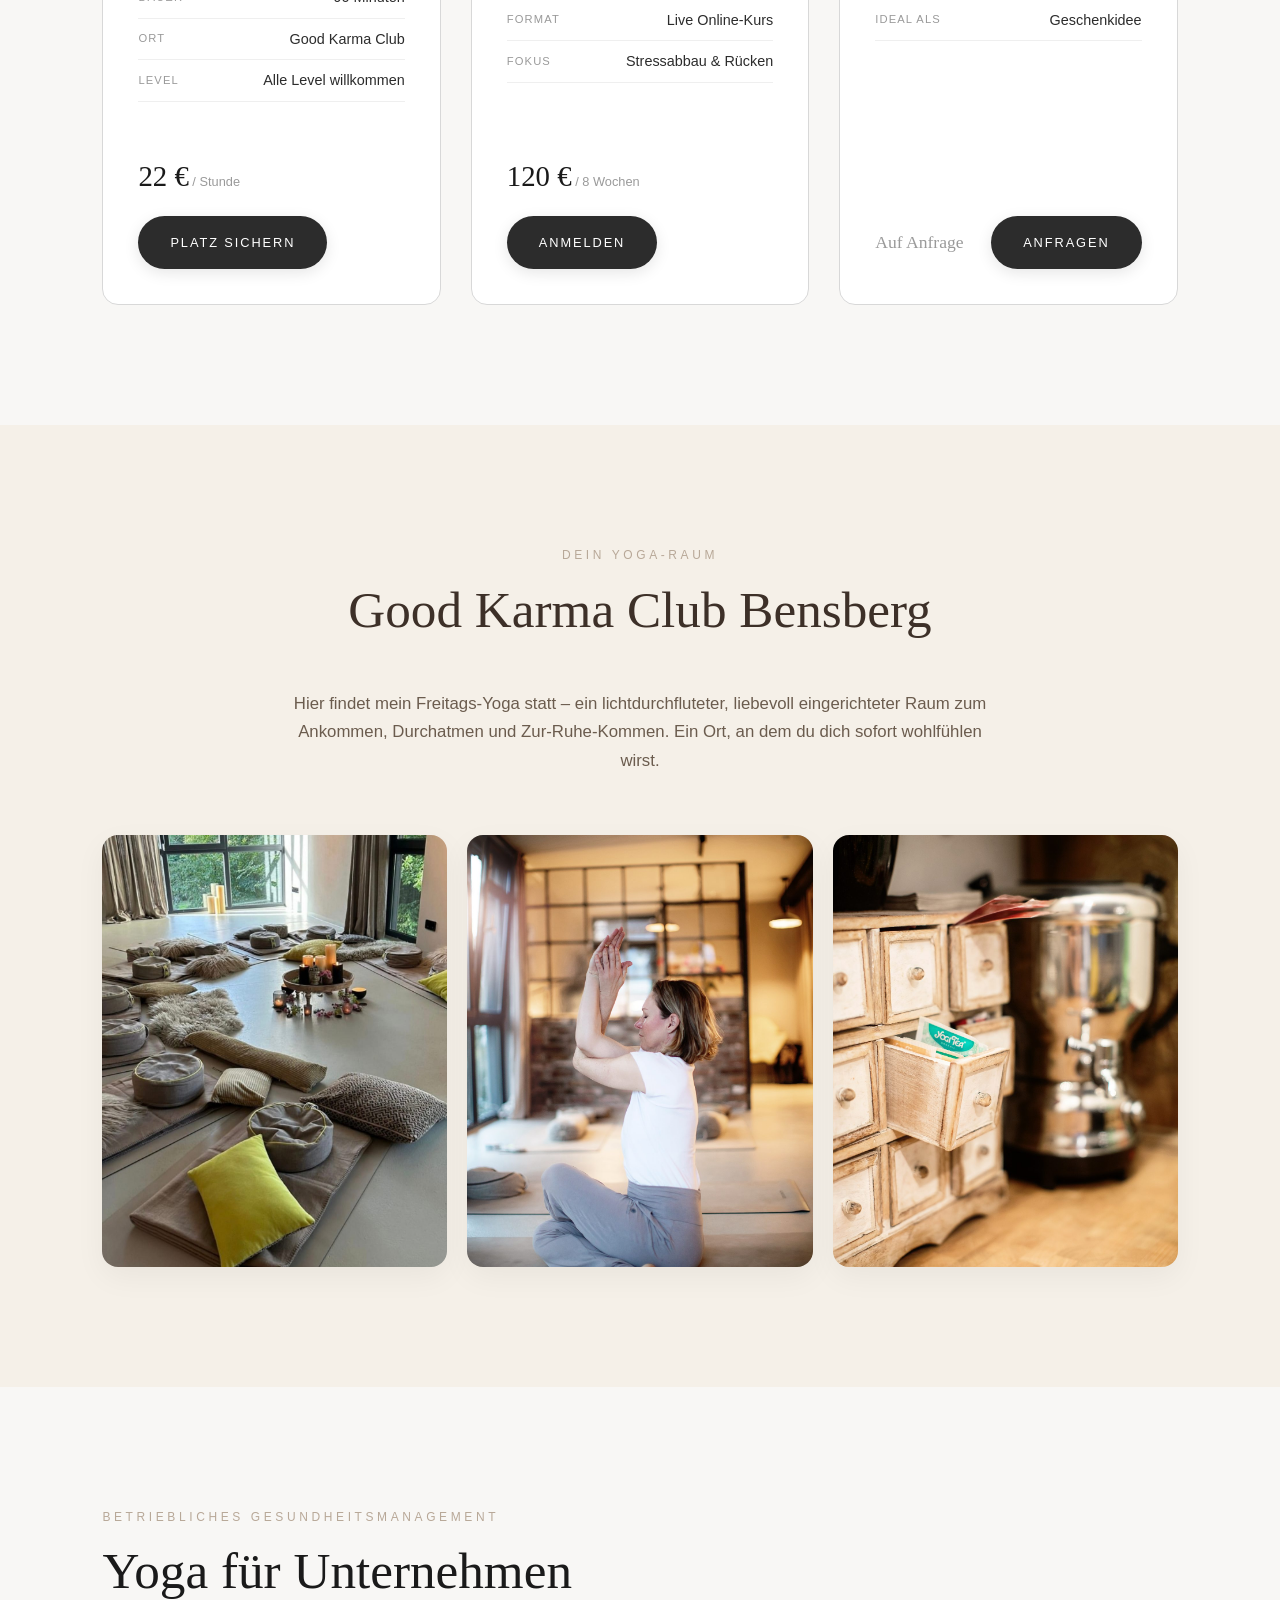
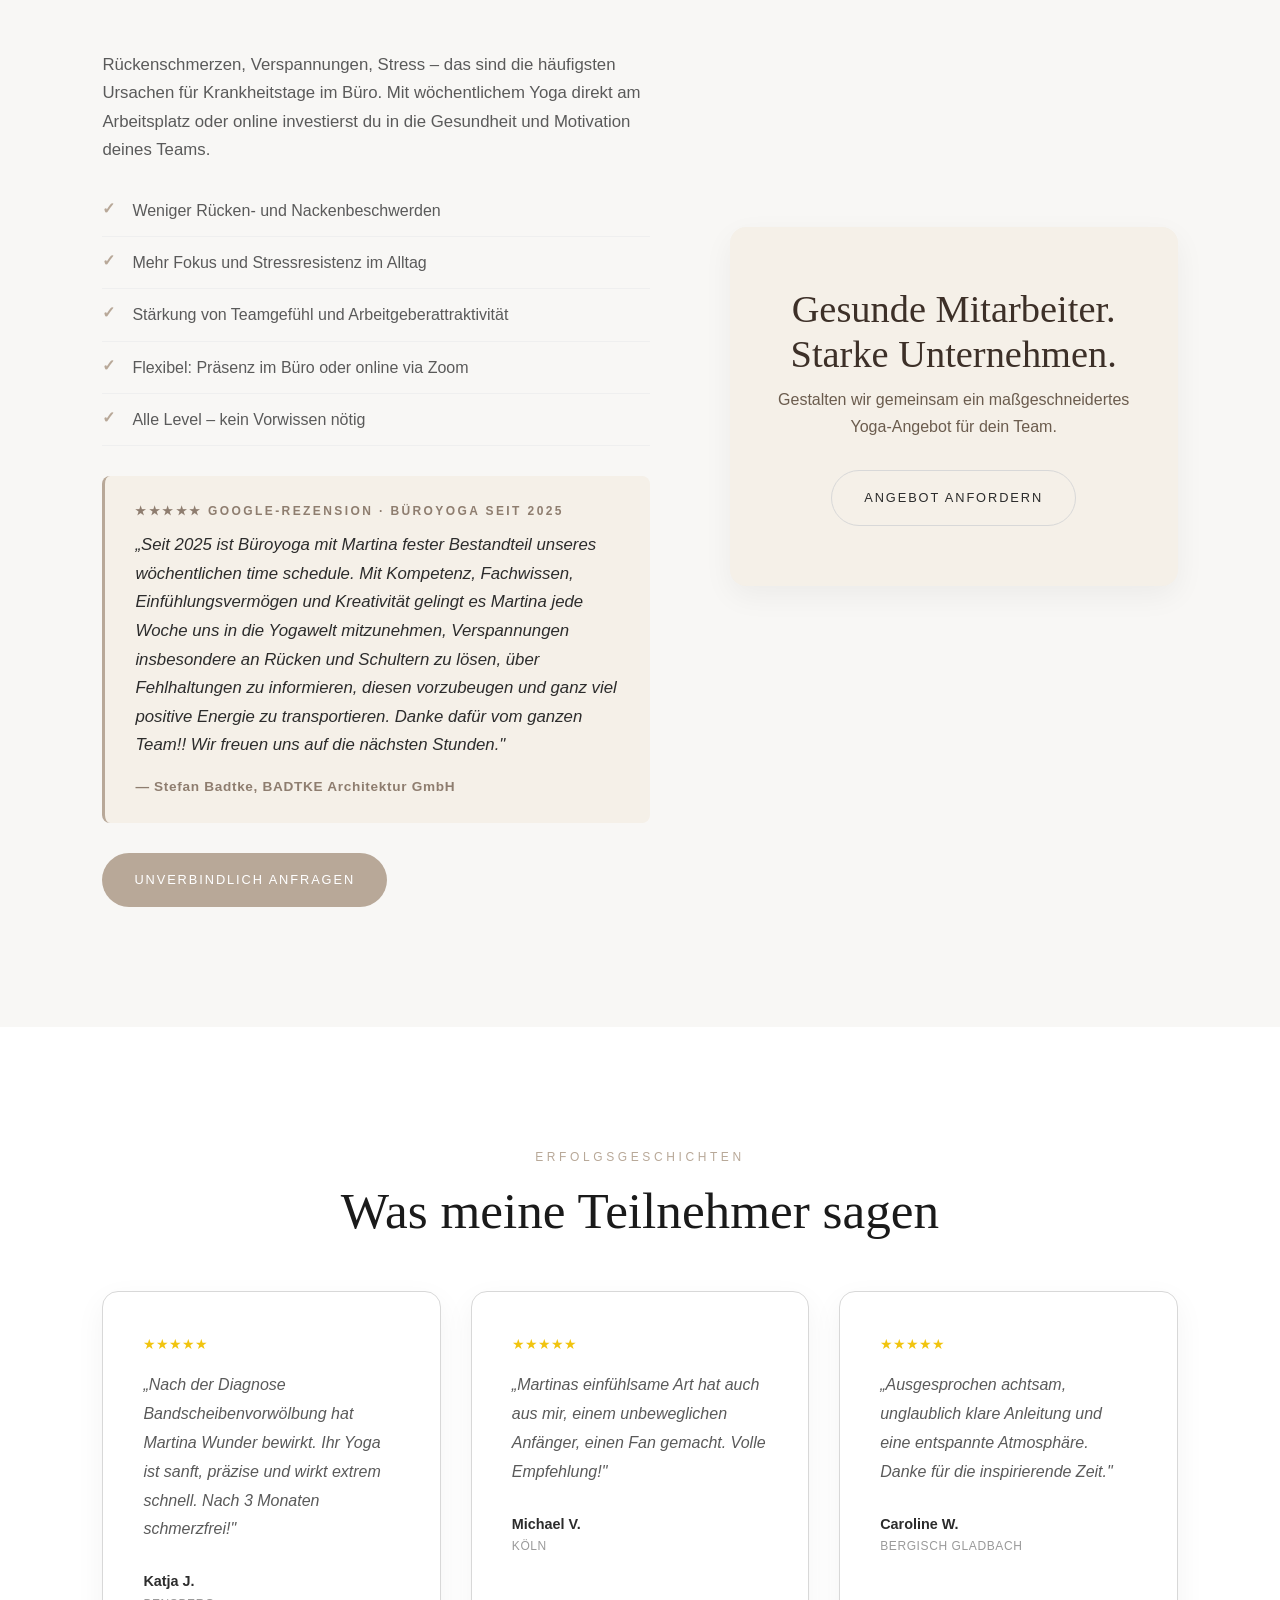
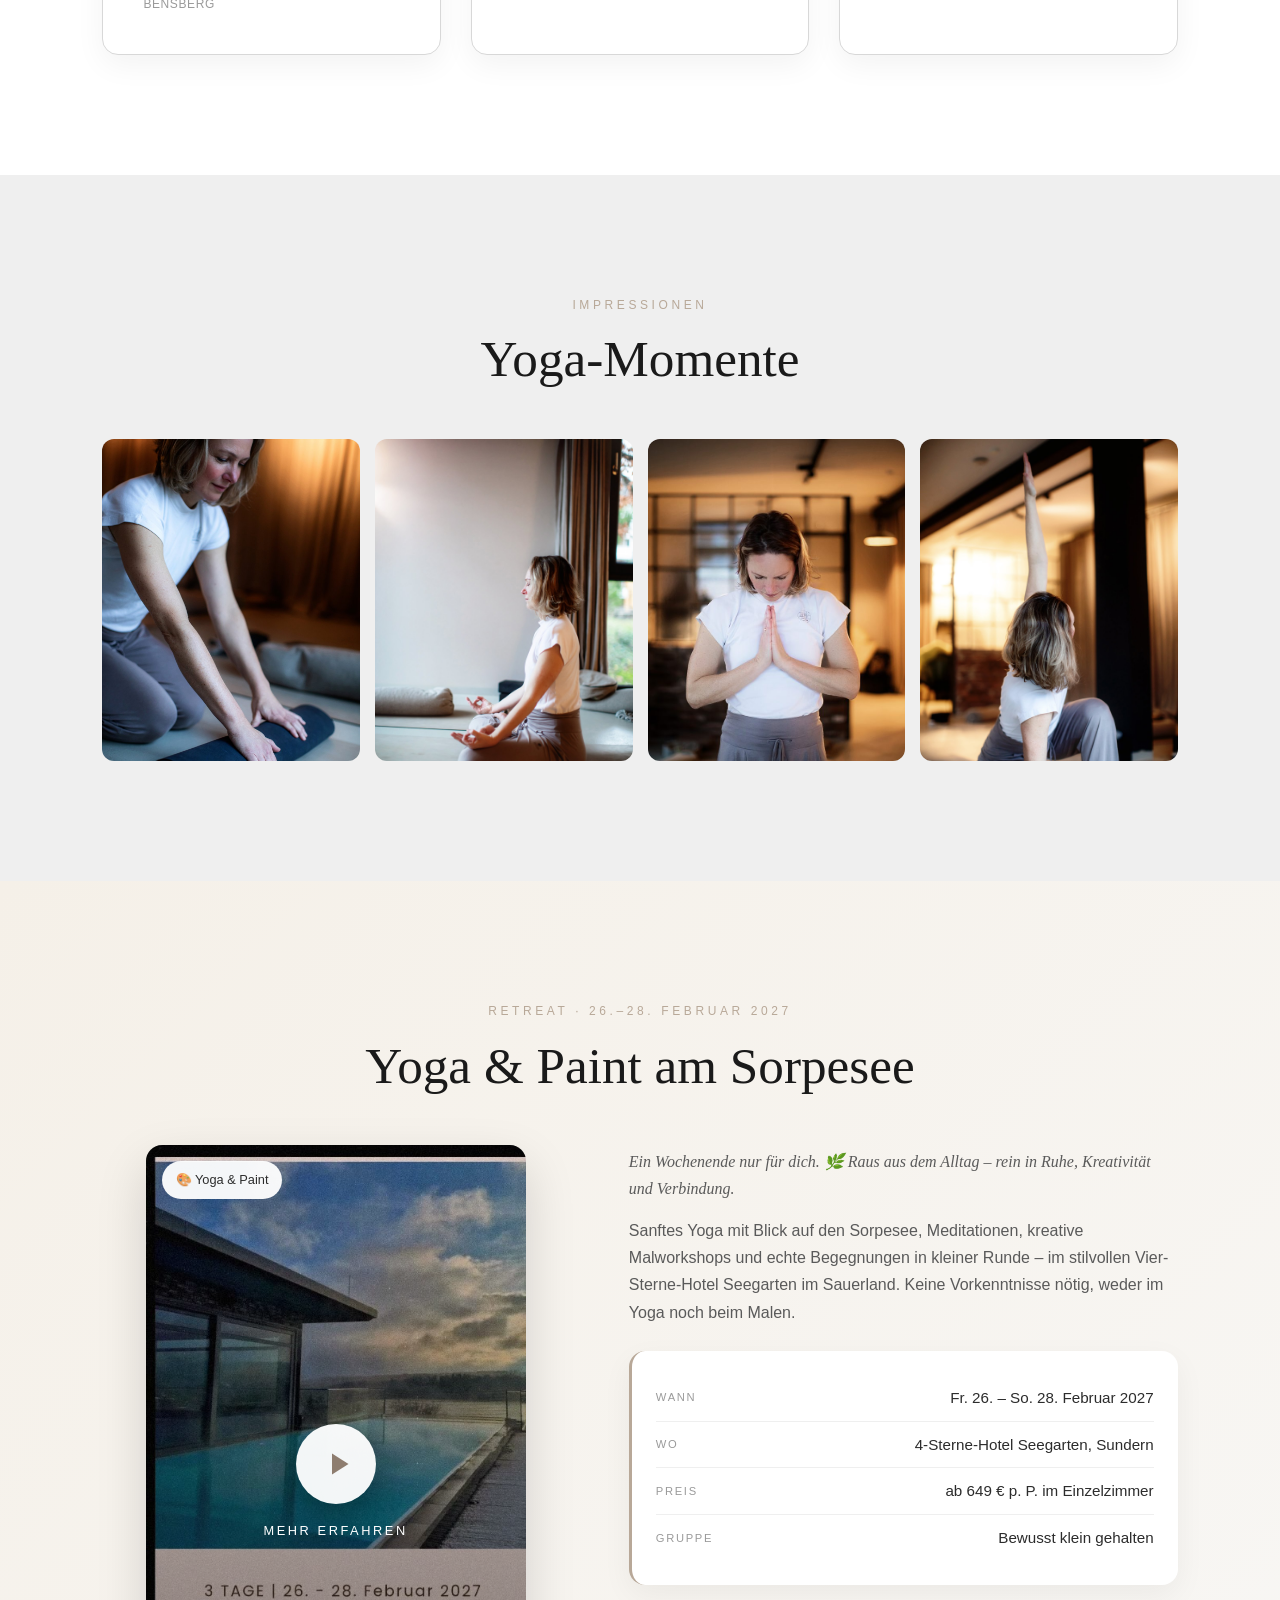
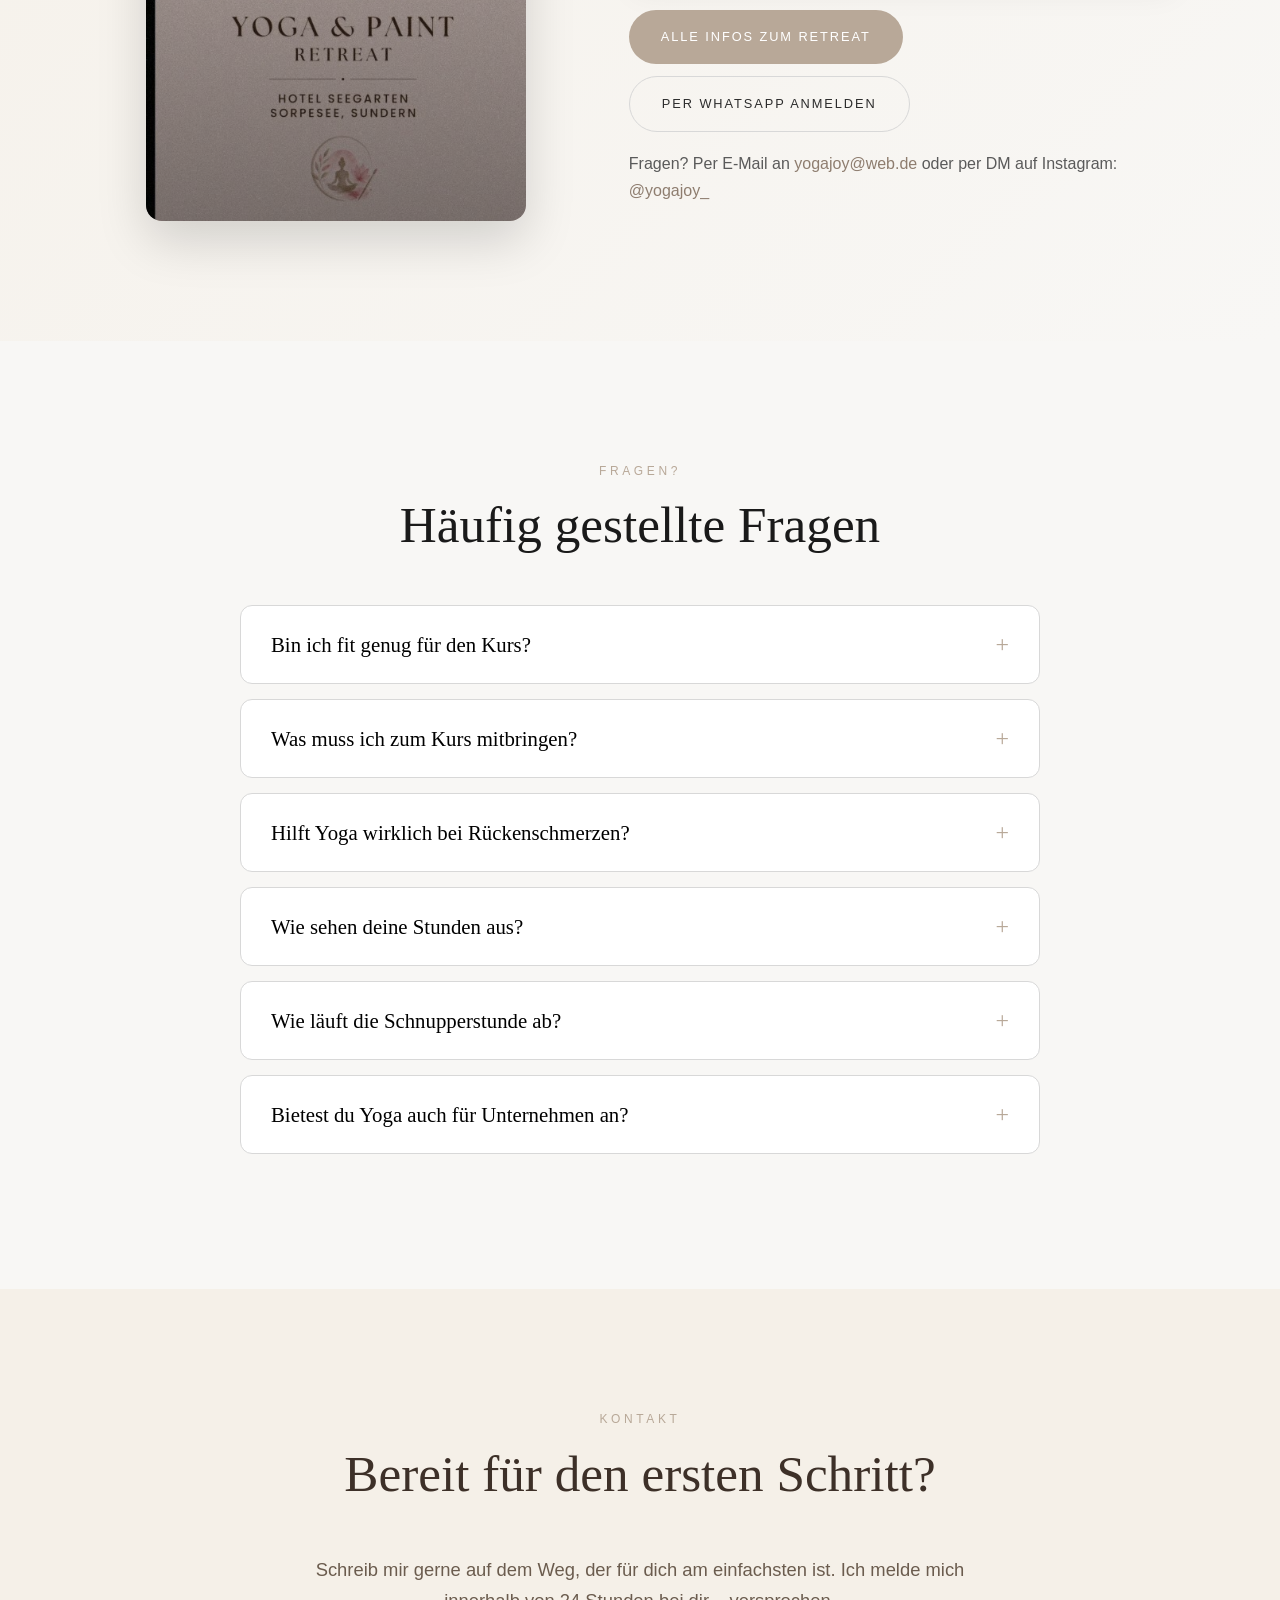
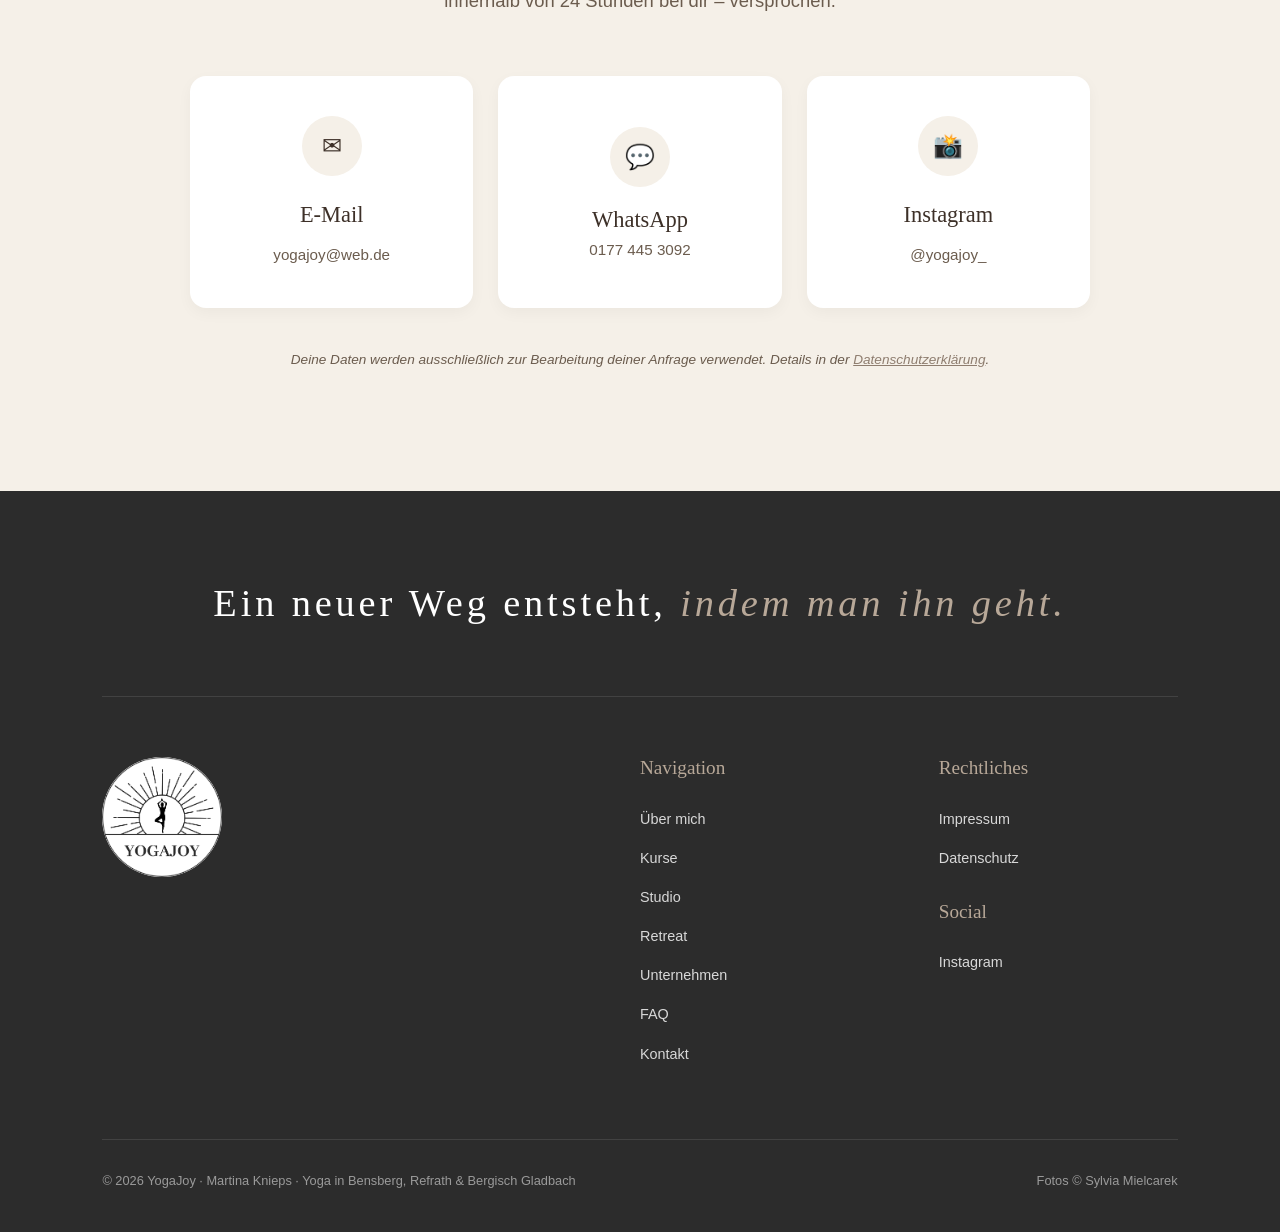
==== commit 8434f609: "feat: update retreat page per feedback - hosts section, new video, pricing - Replace schedule sectio" ====
--- a/index.html
+++ b/index.html
@@ -35,7 +35,7 @@
         "postalCode": "51427",
         "addressCountry": "DE"
       },
-      "telephone": "+49-151-55528879",
+      "telephone": "+49-177-4453092",
       "email": "yogajoy@web.de",
       "priceRange": "€€",
       "sameAs": ["https://www.instagram.com/yogajoy_/", "https://share.google/WBaCRZIyG9E6gB0oi"],
@@ -366,7 +366,7 @@
     <div class="consent-box">
         <h3 id="waConsentTitle">Zu WhatsApp wechseln</h3>
         <p>Wenn du auf „Weiter zu WhatsApp" klickst, wirst du zu WhatsApp (Meta Platforms Ireland Ltd.) weitergeleitet. Dabei werden Daten wie deine IP-Adresse an WhatsApp übertragen. Weitere Infos findest du in unserer <a href="datenschutz.html" style="color:var(--accent)">Datenschutzerklärung</a>.</p>
-        <a href="https://wa.me/4915155528879" target="_blank" rel="noopener noreferrer" class="btn btn-primary" id="waContinue">Weiter zu WhatsApp</a>
+        <a href="https://wa.me/491774453092" target="_blank" rel="noopener noreferrer" class="btn btn-primary" id="waContinue">Weiter zu WhatsApp</a>
         <button class="btn btn-outline" id="waCancel">Abbrechen</button>
     </div>
 </div>
@@ -651,18 +651,18 @@
         </a>
         <div class="insta-text">
             <p class="insta-hook">Ein Wochenende nur für dich. 🌿 Raus aus dem Alltag – rein in Ruhe, Kreativität und Verbindung.</p>
-            <p>Sanftes Yoga mit Blick auf den Sorpesee, Meditationen, kreative Mal- und Zeichenworkshops und echte Begegnungen in kleiner Runde – im stilvollen Vier-Sterne-Hotel Seegarten im Sauerland. Keine Vorkenntnisse nötig, weder im Yoga noch beim Malen.</p>
+            <p>Sanftes Yoga mit Blick auf den Sorpesee, Meditationen, kreative Malworkshops und echte Begegnungen in kleiner Runde – im stilvollen Vier-Sterne-Hotel Seegarten im Sauerland. Keine Vorkenntnisse nötig, weder im Yoga noch beim Malen.</p>
             <div class="insta-event-box">
                 <div class="insta-event-row"><span class="insta-event-label">Wann</span><span>Fr. 26. – So. 28. Februar 2027</span></div>
-                <div class="insta-event-row"><span class="insta-event-label">Wo</span><span>Hotel Seegarten · Sorpesee, Sundern</span></div>
-                <div class="insta-event-row"><span class="insta-event-label">Preis</span><span>649 € p. P. · im DZ 615 € p. P.</span></div>
+                <div class="insta-event-row"><span class="insta-event-label">Wo</span><span>4-Sterne-Hotel Seegarten, Sundern</span></div>
+                <div class="insta-event-row"><span class="insta-event-label">Preis</span><span>ab 649 € p. P. im Einzelzimmer</span></div>
                 <div class="insta-event-row"><span class="insta-event-label">Gruppe</span><span>Bewusst klein gehalten</span></div>
             </div>
             <div class="insta-cta-row">
                 <a href="retreat.html" class="btn btn-accent">Alle Infos zum Retreat</a>
-                <a href="mailto:yogajoy@web.de?subject=Anmeldung%20Yoga%20%26%20Paint%20Retreat%20%C2%B7%2026.%E2%80%9328.%20Februar%202027" class="btn btn-outline">Jetzt anmelden</a>
+                <a href="https://wa.me/491774453092?text=Hallo%20Martina%2C%20ich%20m%C3%B6chte%20mich%20f%C3%BCr%20das%20Yoga%20%26%20Paint%20Retreat%20im%20Februar%202027%20anmelden." target="_blank" rel="noopener noreferrer" class="btn btn-outline">Per WhatsApp anmelden</a>
             </div>
-            <p class="insta-small">Fragen? Per DM auf Instagram: <a href="https://www.instagram.com/yogajoy_/" target="_blank" rel="noopener noreferrer">@yogajoy_</a></p>
+            <p class="insta-small">Fragen? Per E-Mail an <a href="mailto:yogajoy@web.de">yogajoy@web.de</a> oder per DM auf Instagram: <a href="https://www.instagram.com/yogajoy_/" target="_blank" rel="noopener noreferrer">@yogajoy_</a></p>
         </div>
     </div>
 </section>
@@ -715,7 +715,7 @@
             <button class="contact-method" id="waTrigger2">
                 <div class="method-icon">💬</div>
                 <strong>WhatsApp</strong>
-                <span>0151 55528879</span>
+                <span>0177 445 3092</span>
             </button>
             <a href="https://www.instagram.com/yogajoy_/" target="_blank" rel="noopener noreferrer" class="contact-method">
                 <div class="method-icon">📸</div>
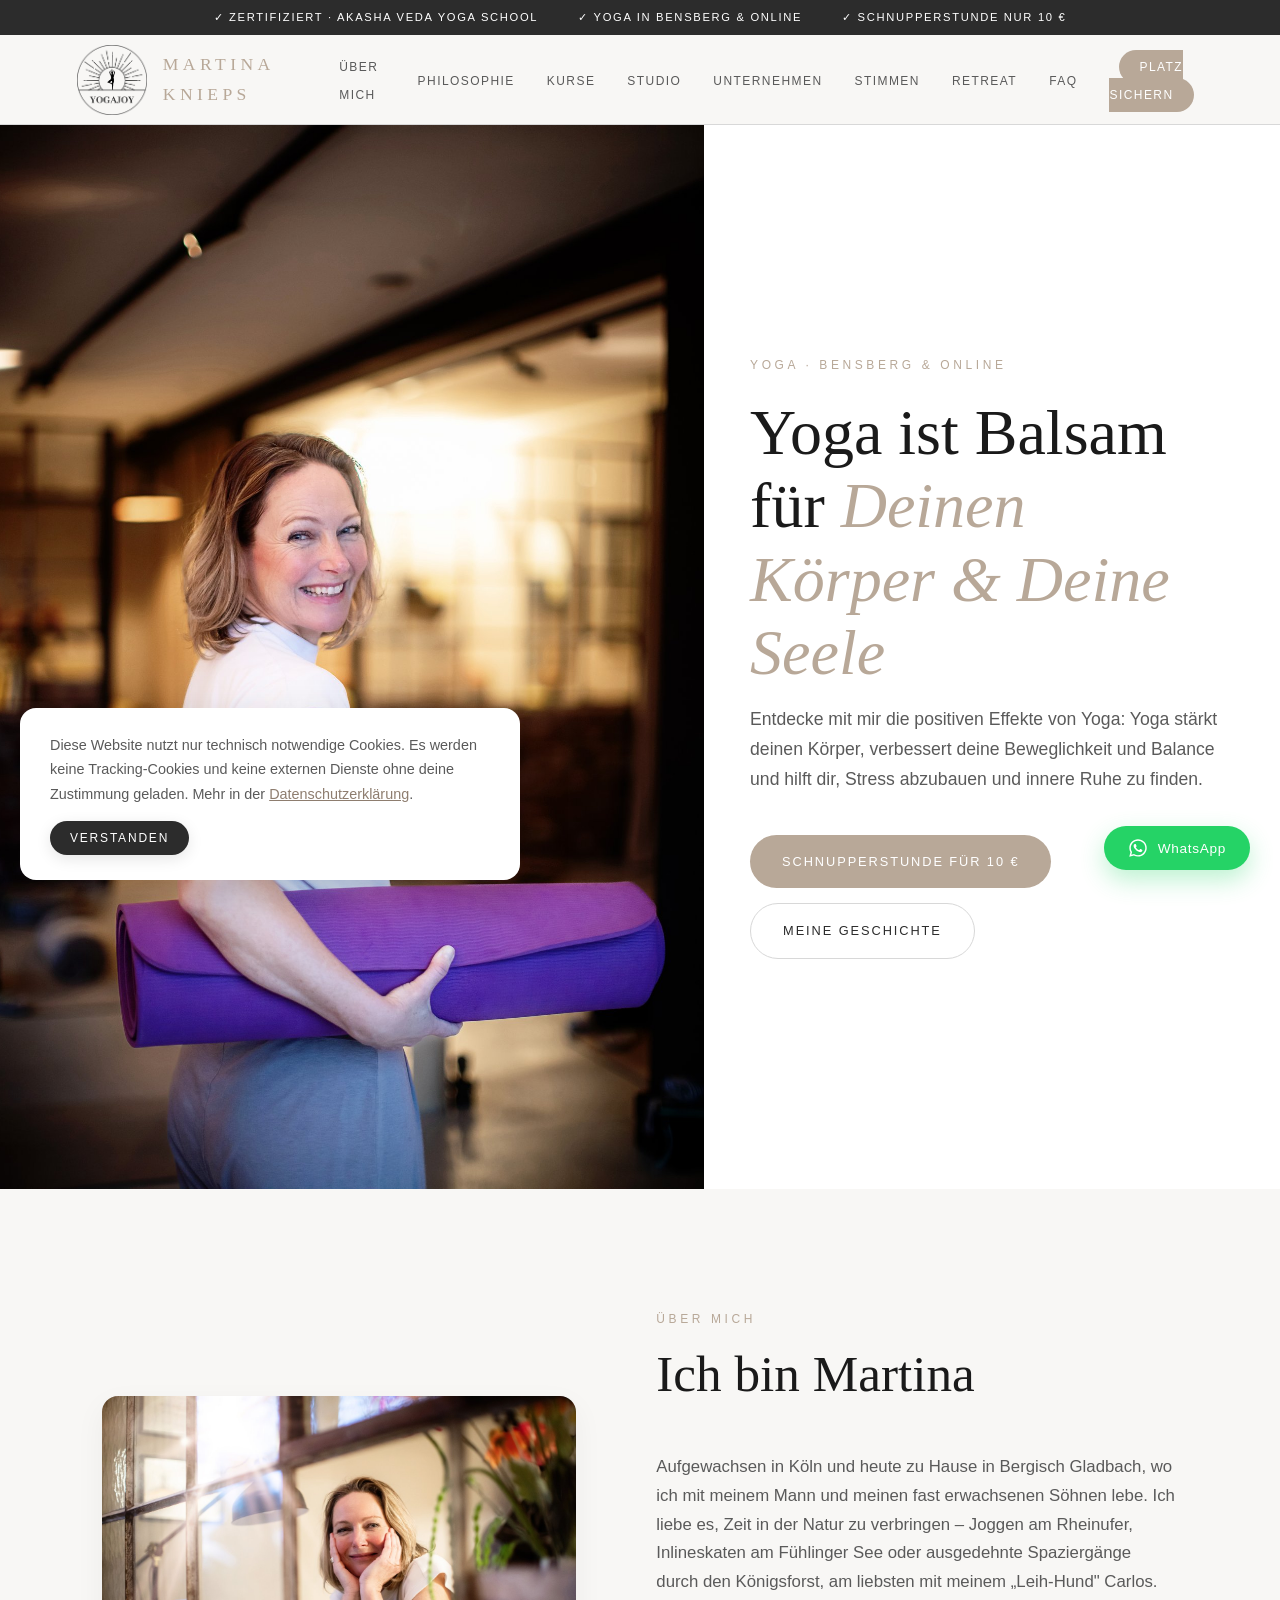
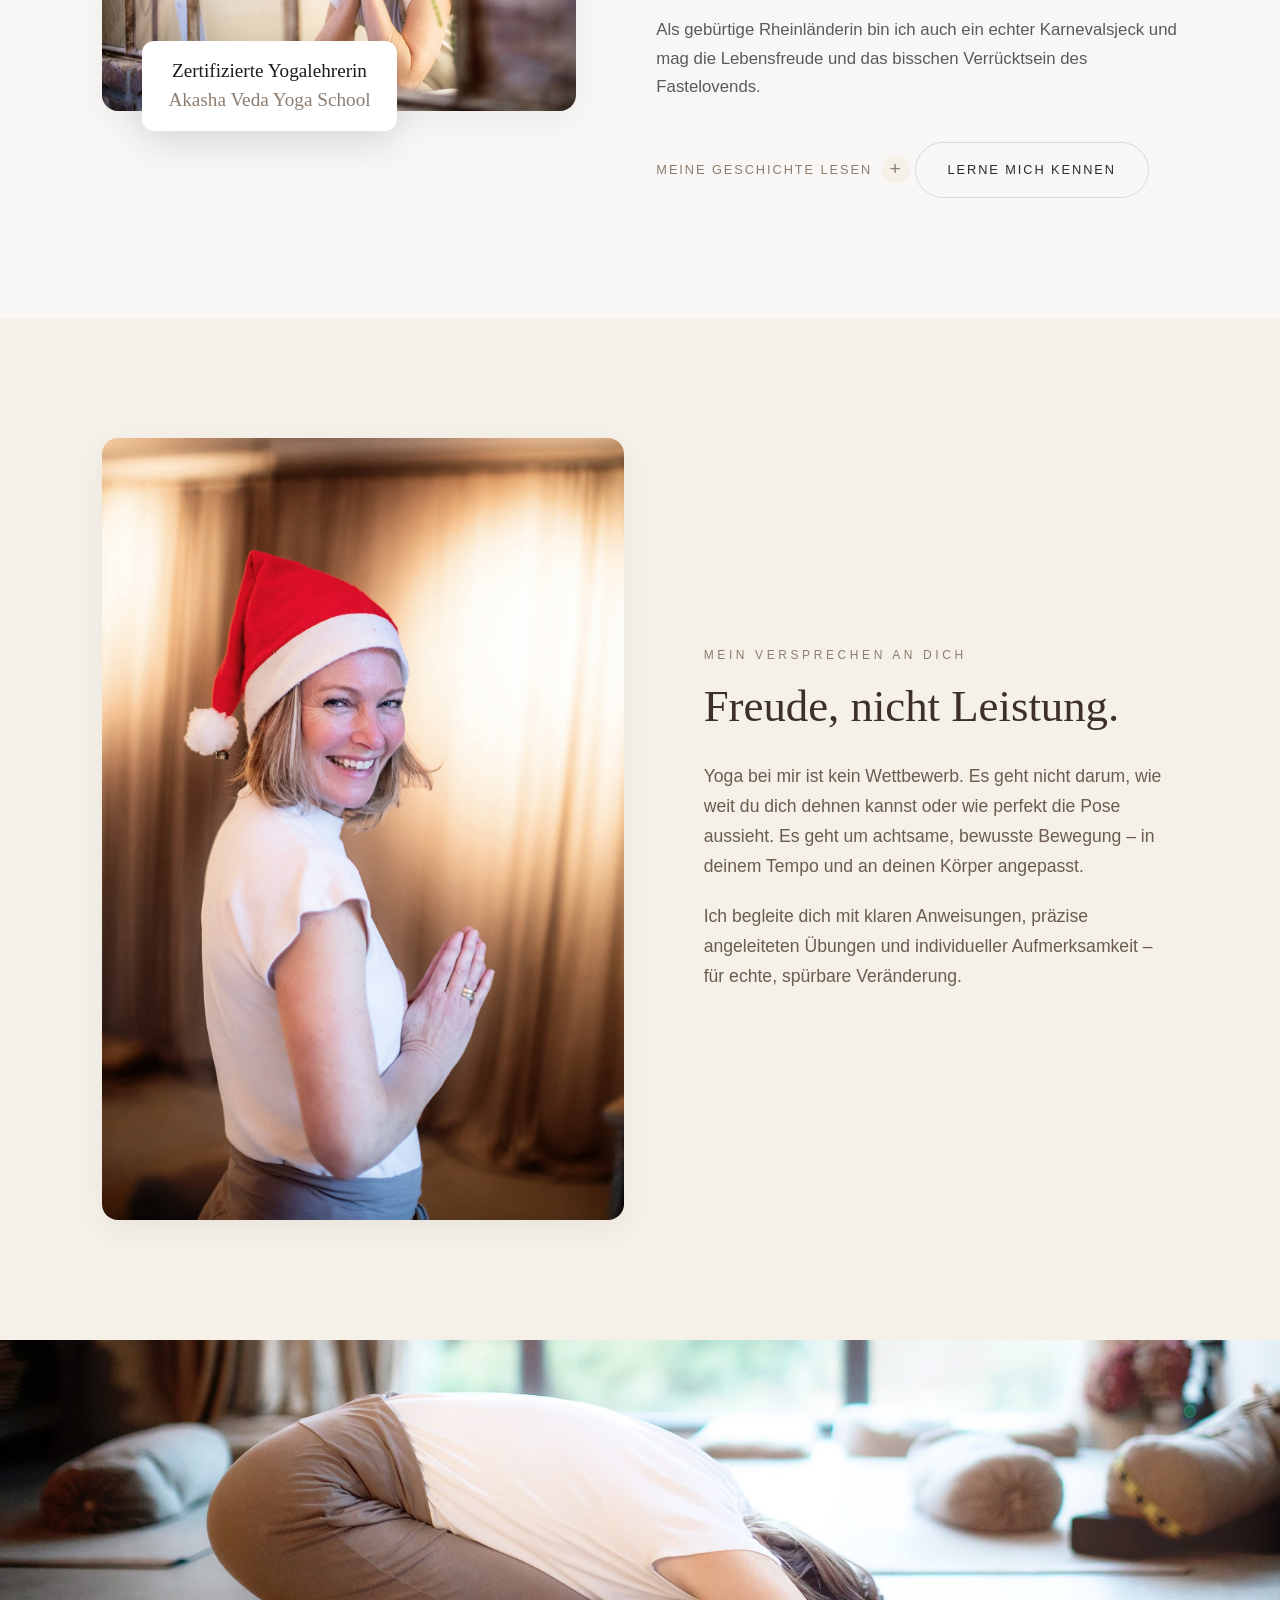
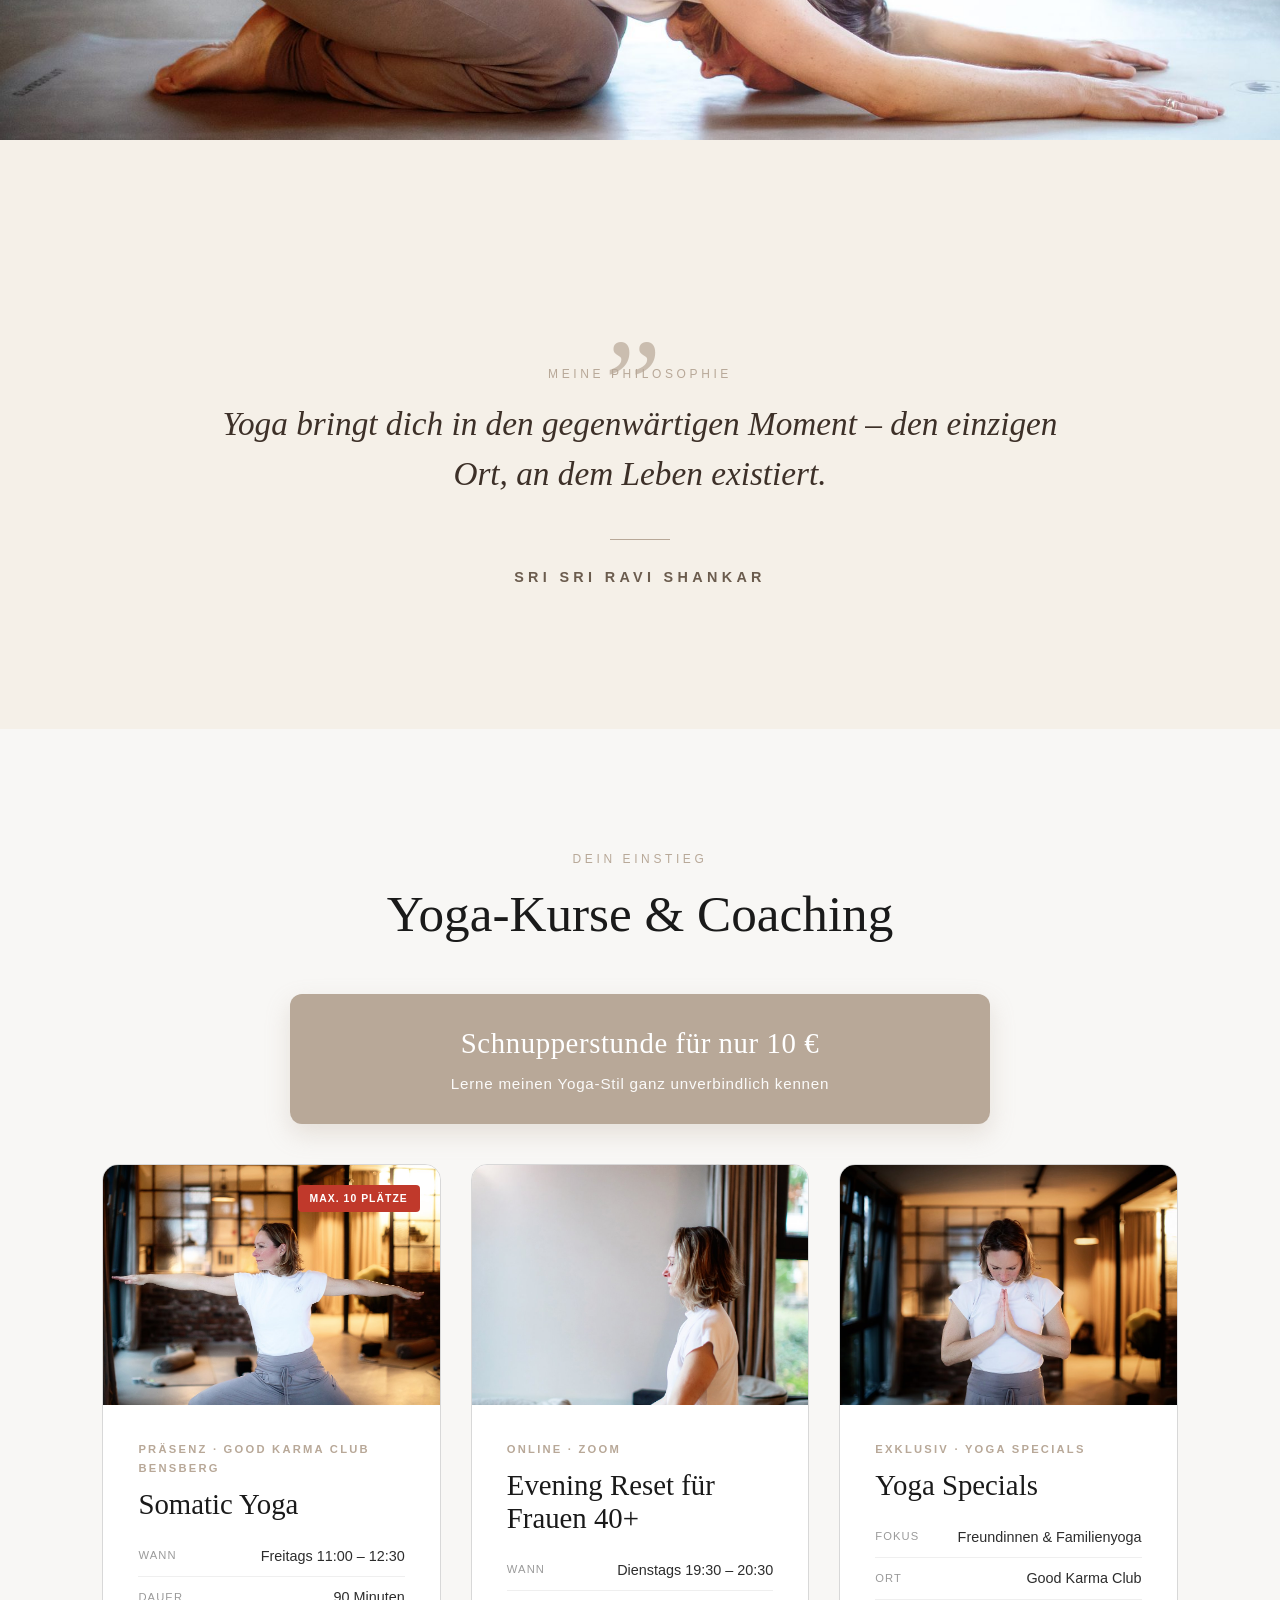
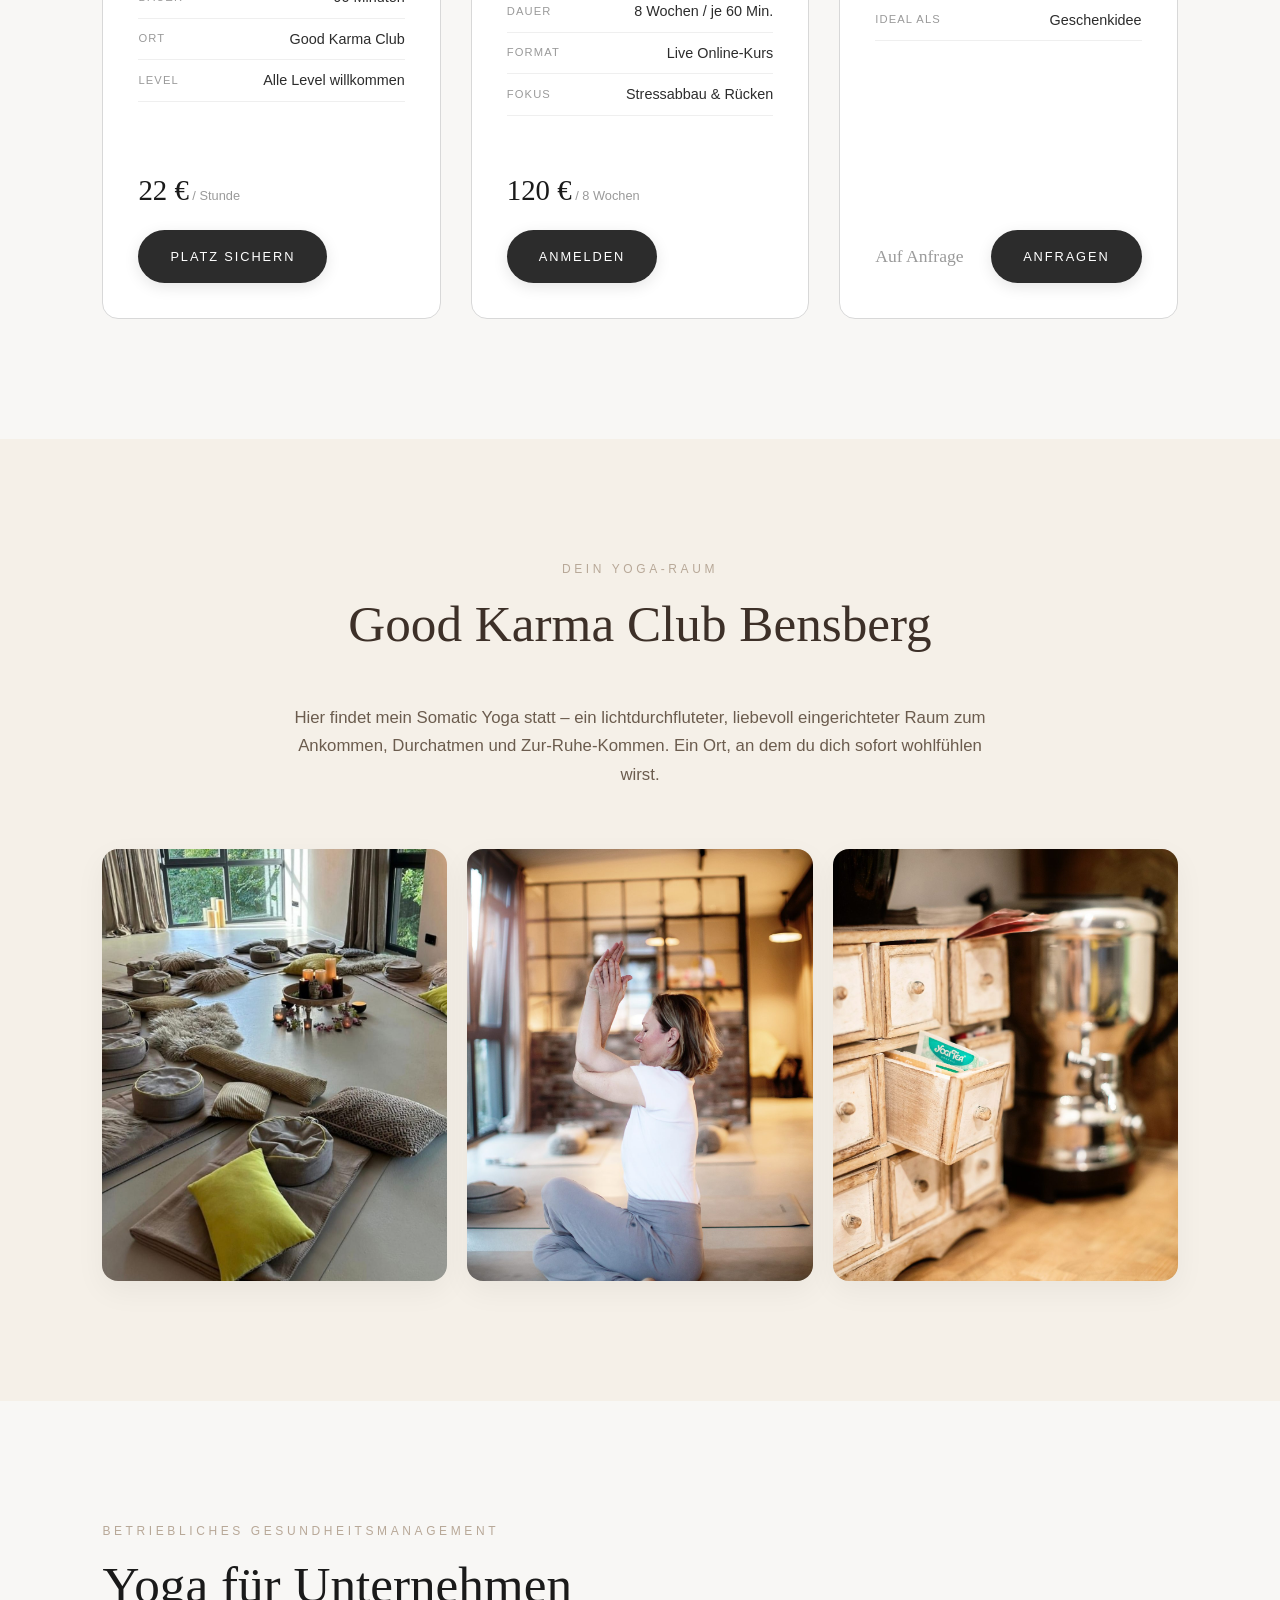
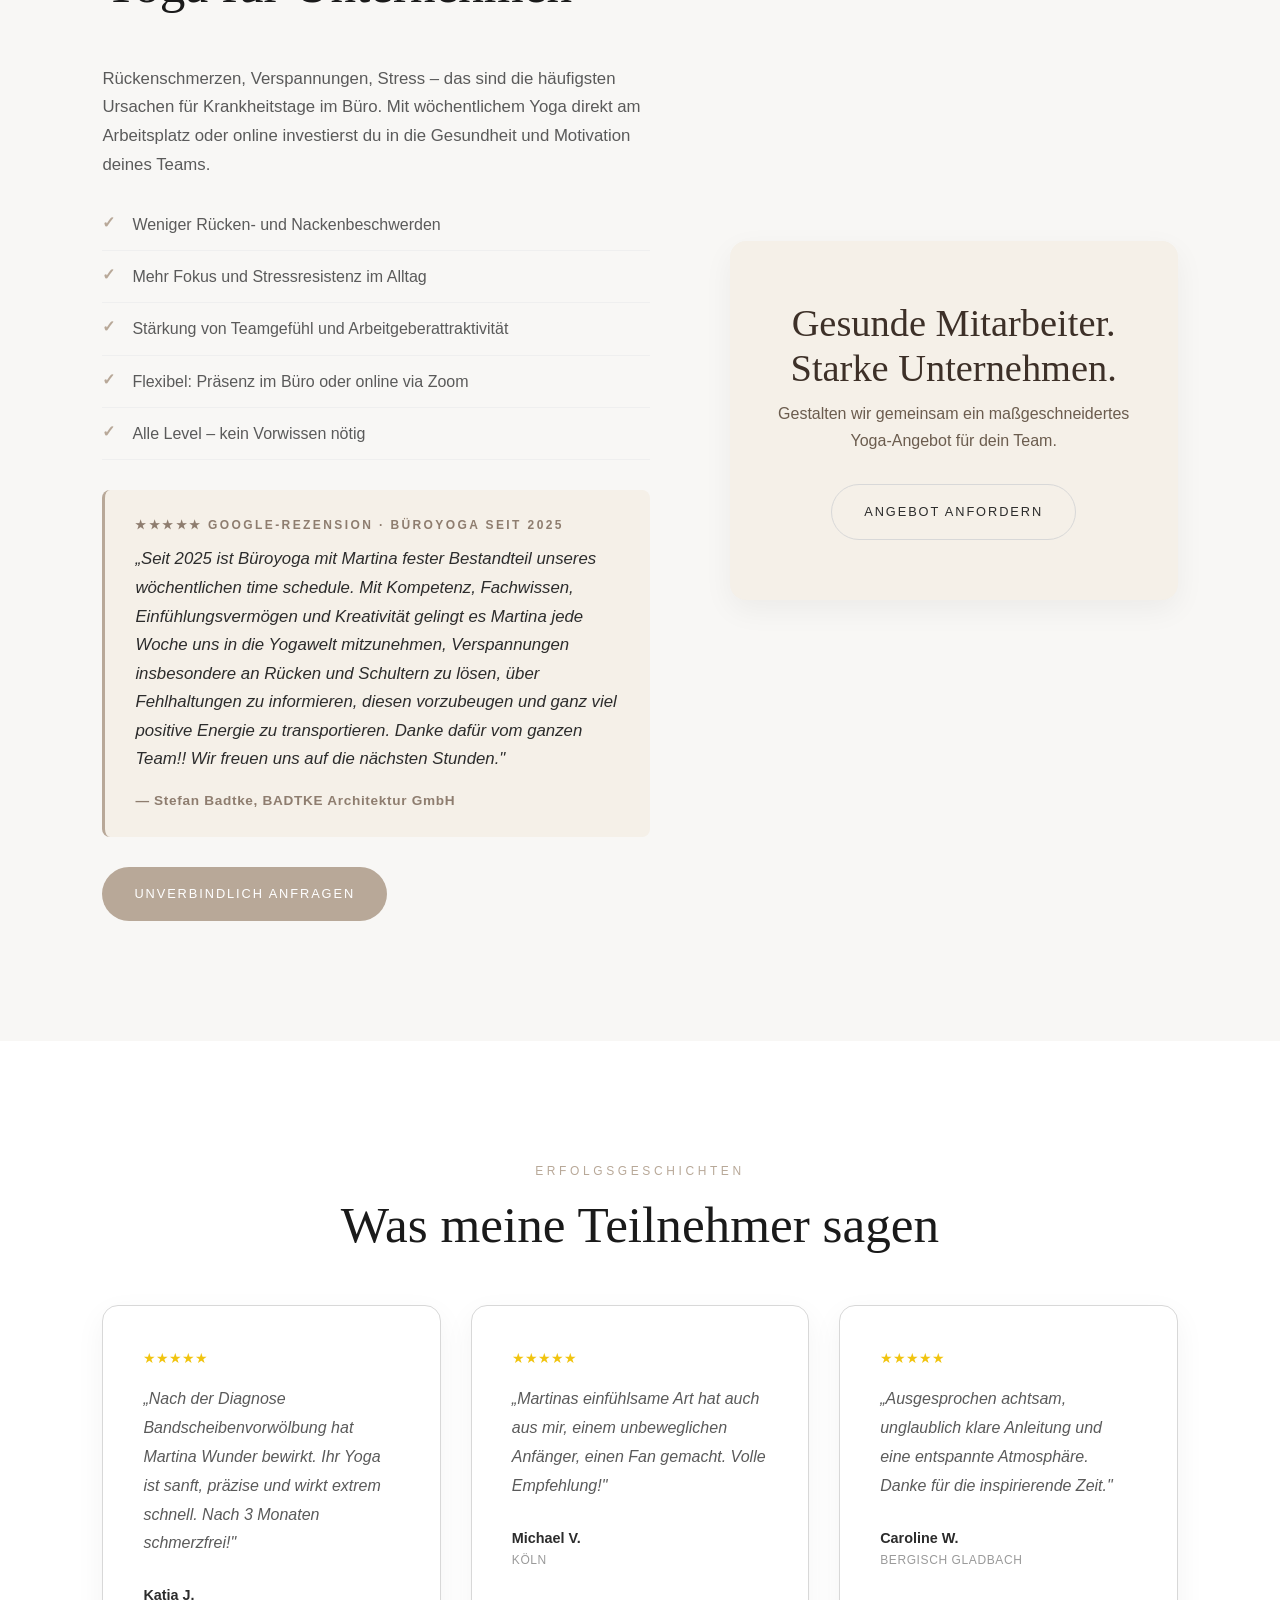
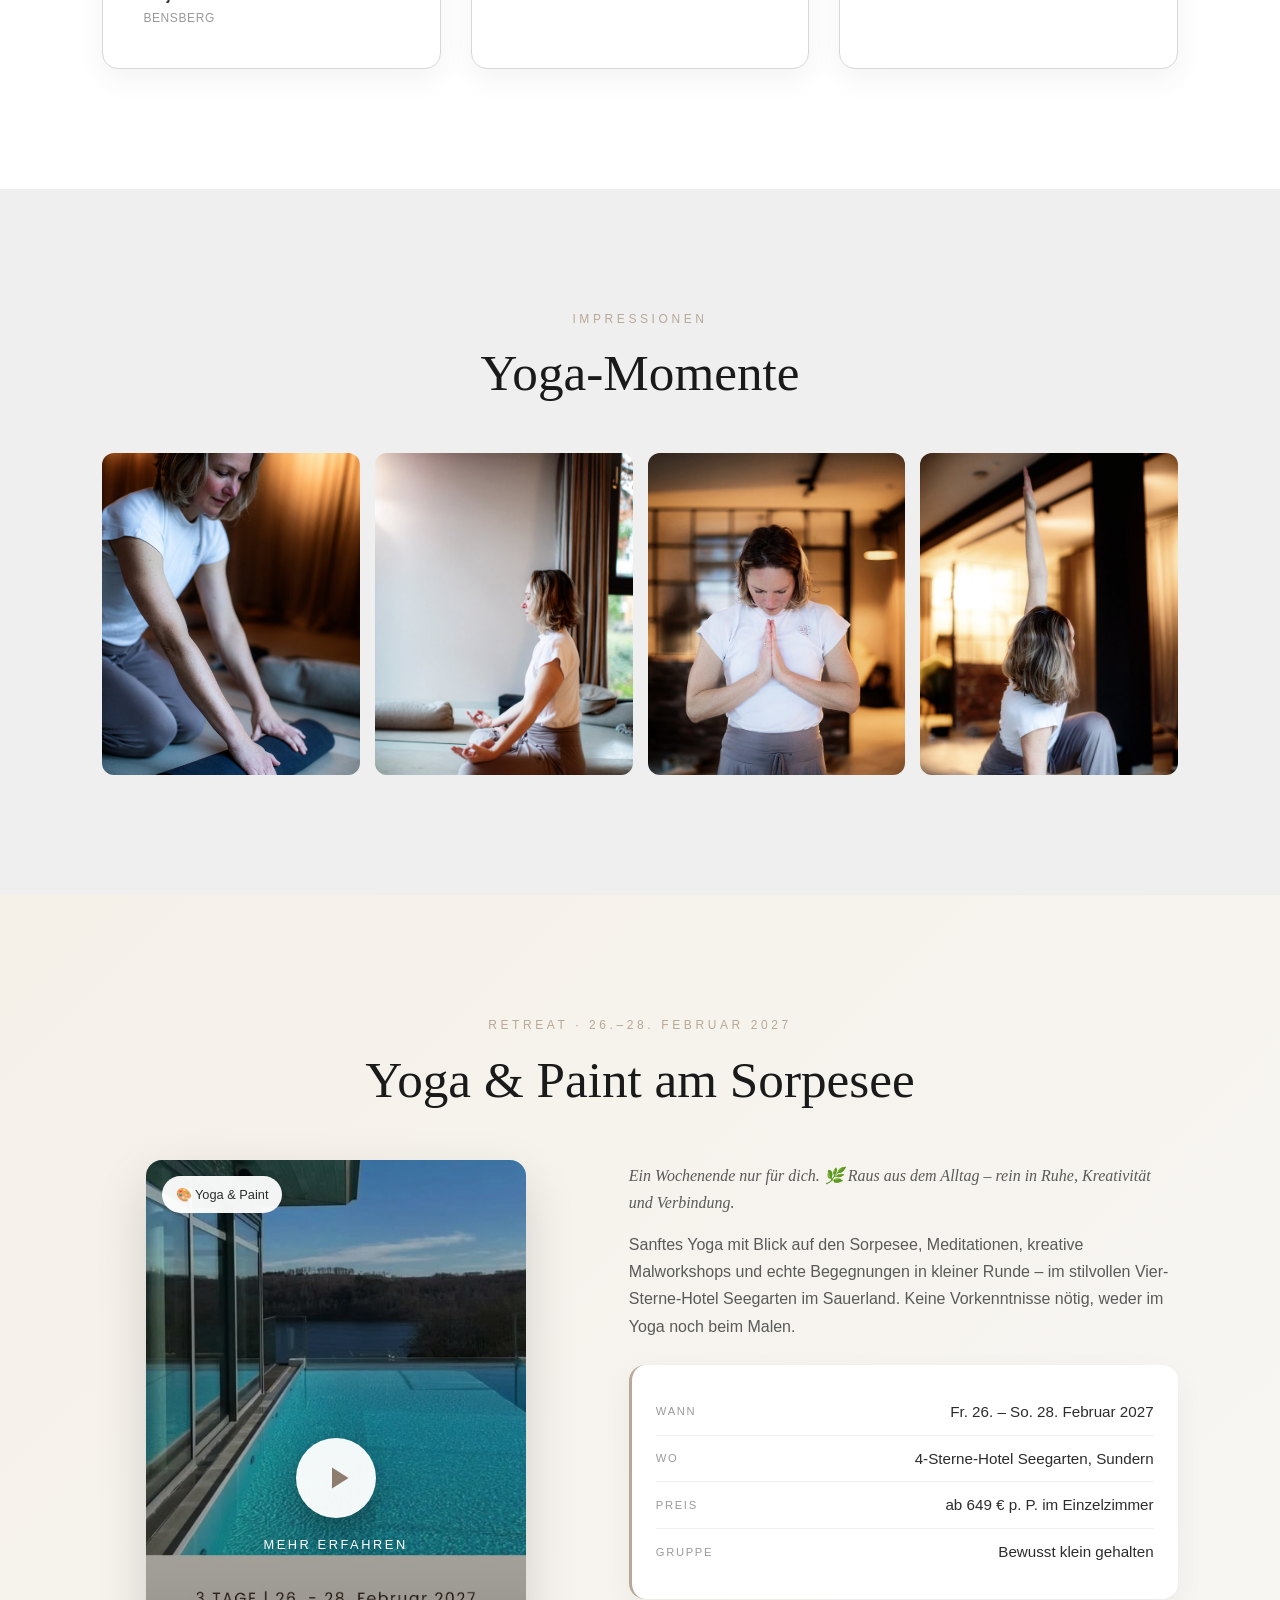
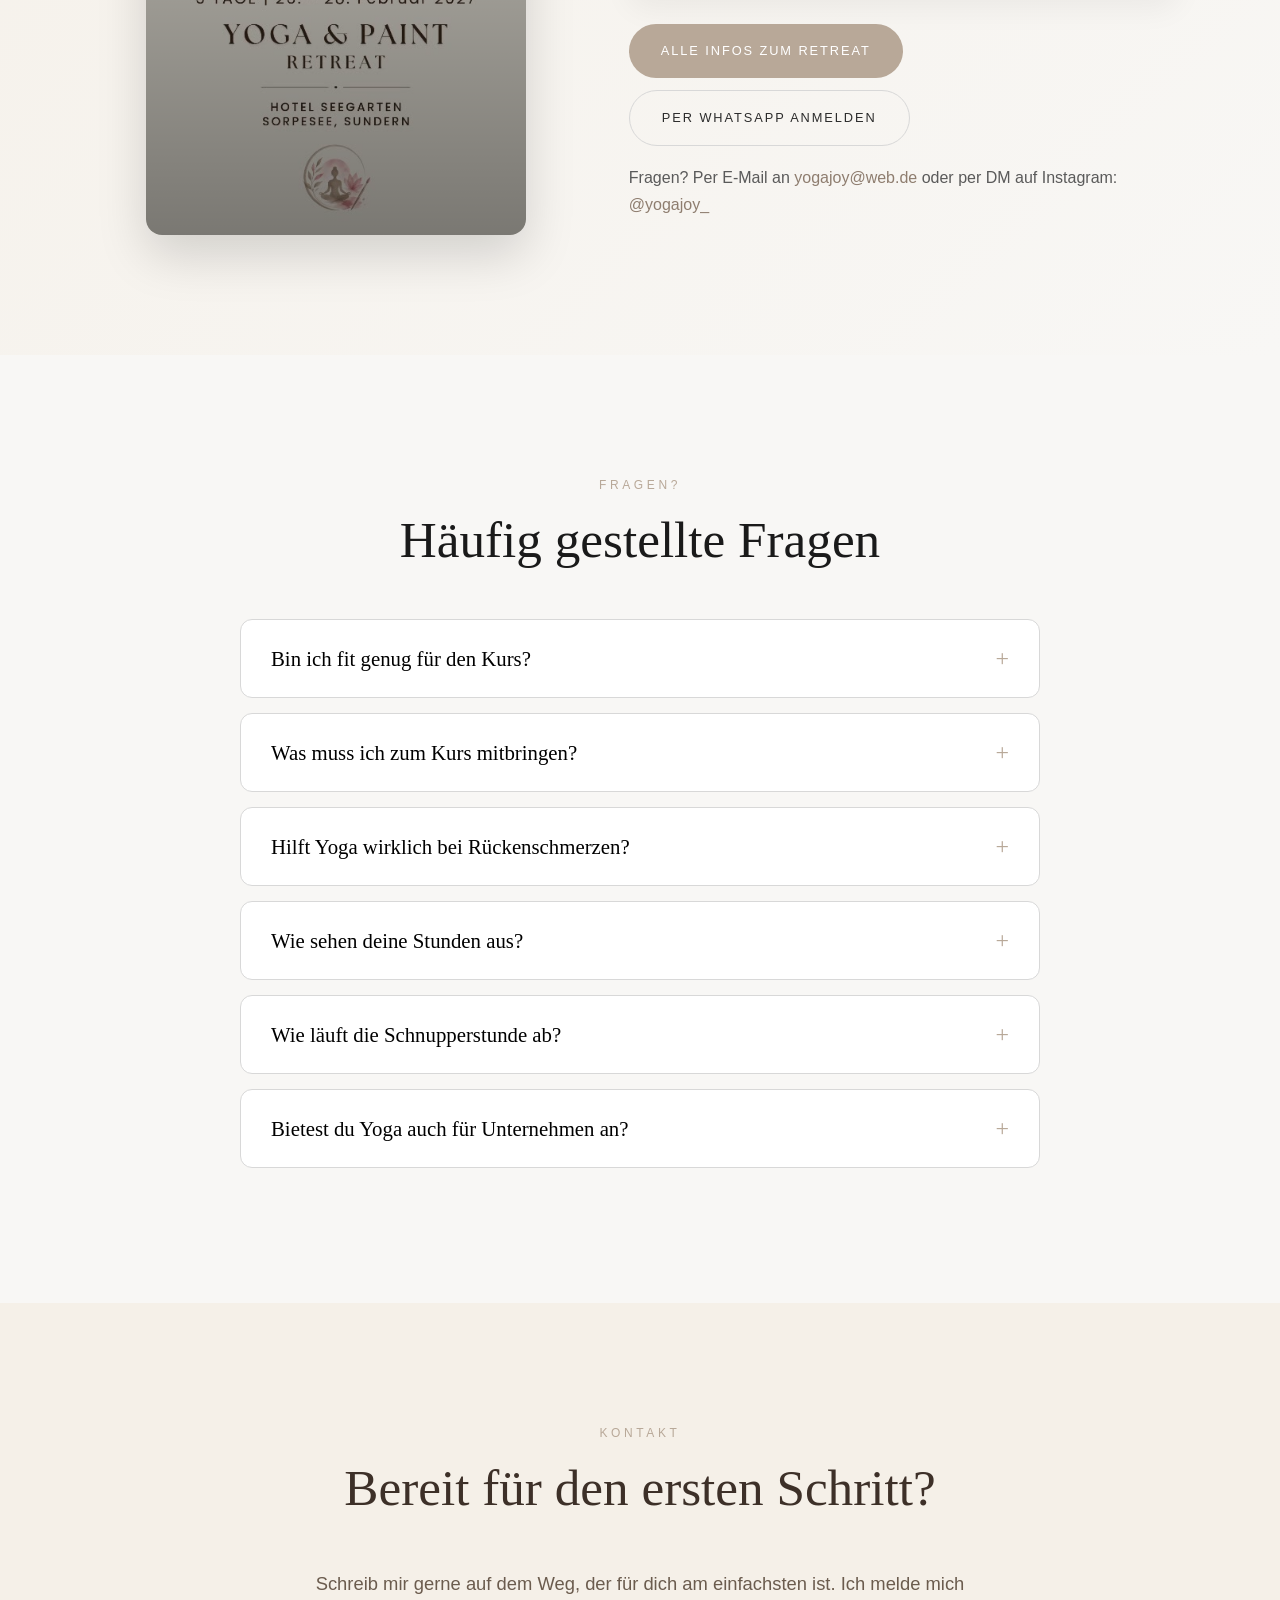
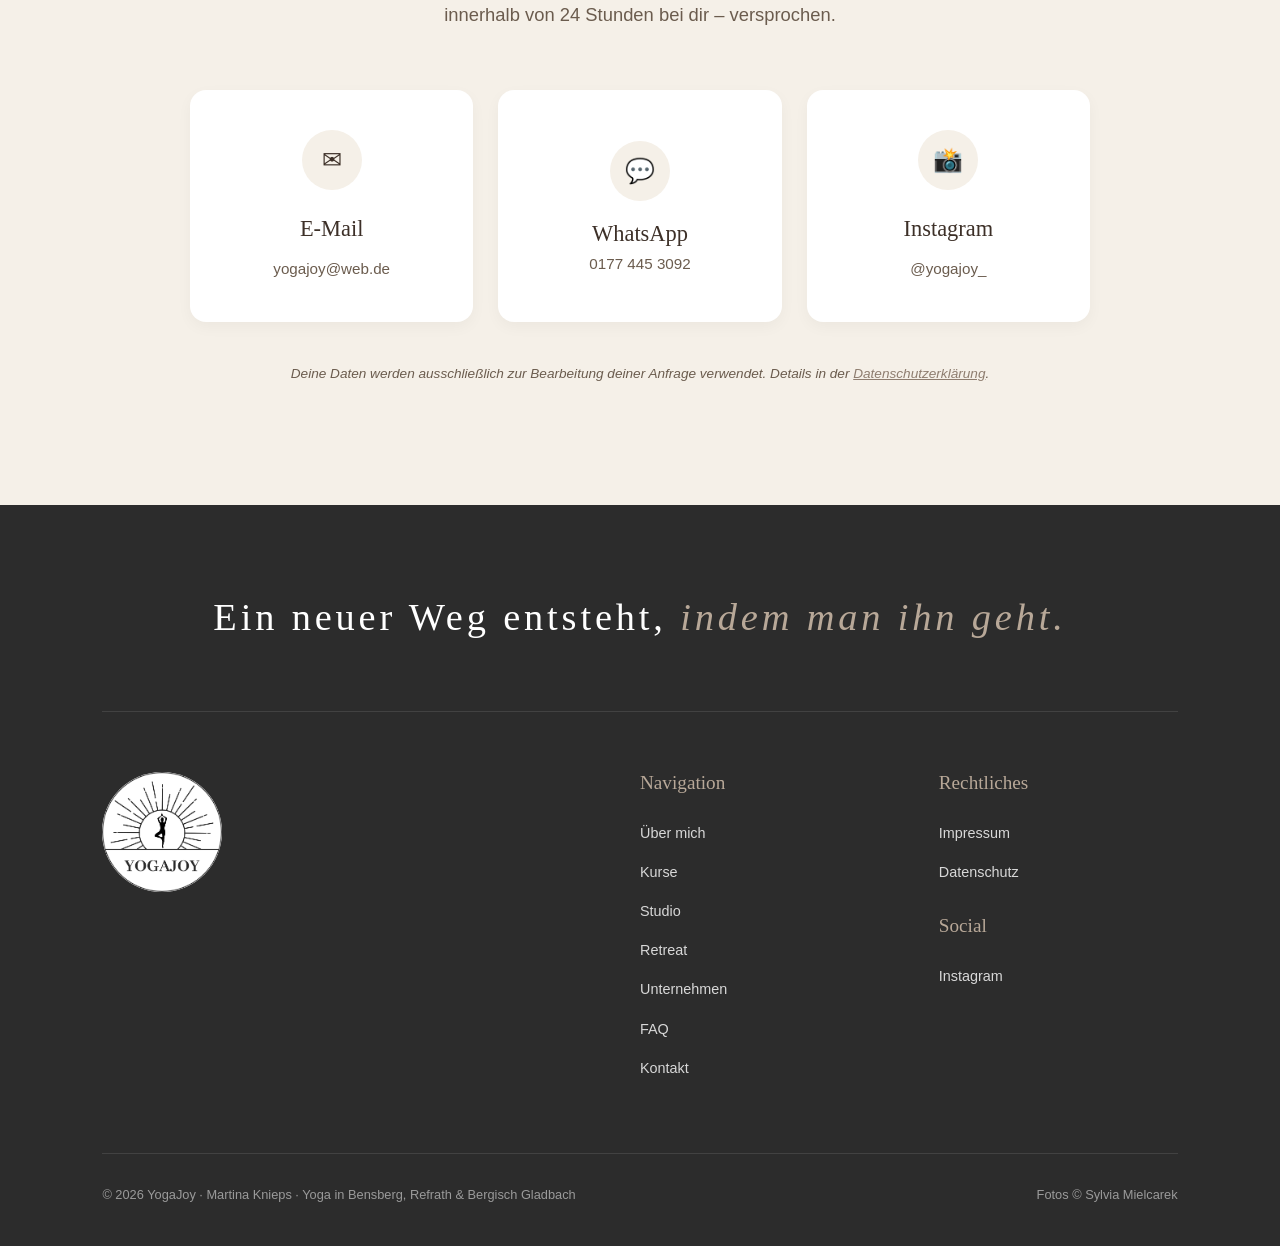
==== commit c2c3f334: "feat: apply feedback - exclusive wording, hotel photo, teaser video, course renames Co-Authored-By: " ====
--- a/index.html
+++ b/index.html
@@ -223,7 +223,7 @@
         .insta-reel-link { display: block; text-decoration: none; color: inherit; position: relative; }
         .insta-reel-visual { position: relative; aspect-ratio: 9 / 16; border-radius: var(--radius); overflow: hidden; box-shadow: 0 20px 50px rgba(0,0,0,0.15); transition: transform 0.4s; max-width: 380px; margin: 0 auto; }
         .insta-reel-link:hover .insta-reel-visual { transform: translateY(-6px); box-shadow: 0 25px 60px rgba(0,0,0,0.2); }
-        .insta-reel-visual img { width: 100%; height: 100%; object-fit: cover; display: block; }
+        .insta-reel-visual img, .insta-reel-visual video { width: 100%; height: 100%; object-fit: cover; display: block; }
         .insta-play-overlay { position: absolute; inset: 0; display: flex; flex-direction: column; align-items: center; justify-content: center; gap: 16px; background: linear-gradient(180deg, rgba(0,0,0,0.1) 0%, rgba(0,0,0,0.5) 100%); transition: background 0.3s; }
         .insta-reel-link:hover .insta-play-overlay { background: linear-gradient(180deg, rgba(0,0,0,0.2) 0%, rgba(0,0,0,0.55) 100%); }
         .insta-play-btn { width: 80px; height: 80px; border-radius: 50%; background: rgba(255,255,255,0.95); display: flex; align-items: center; justify-content: center; color: var(--accent-dark); transition: transform 0.3s; box-shadow: 0 10px 30px rgba(0,0,0,0.3); }
@@ -488,10 +488,10 @@
     <div class="course-grid">
         <div class="course-card">
             <div class="badge-limited">Max. 10 Plätze</div>
-            <img src="bilder/galerie1.jpg" alt="Freitags-Yoga im Good Karma Club Bensberg" class="course-img" loading="lazy">
+            <img src="bilder/galerie1.jpg" alt="Somatic Yoga im Good Karma Club Bensberg" class="course-img" loading="lazy">
             <div class="course-body">
                 <span class="course-tag">Präsenz · Good Karma Club Bensberg</span>
-                <h3>Freitags-Yoga</h3>
+                <h3>Somatic Yoga</h3>
                 <div class="course-info">
                     <div class="detail"><span class="detail-label">Wann</span><span>Freitags 11:00 – 12:30</span></div>
                     <div class="detail"><span class="detail-label">Dauer</span><span>90 Minuten</span></div>
@@ -506,10 +506,10 @@
         </div>
 
         <div class="course-card">
-            <img src="bilder/galerie2.jpg" alt="After Work Yoga online – entspannter Ausklang nach der Arbeit" class="course-img" loading="lazy">
+            <img src="bilder/galerie2.jpg" alt="Evening Reset für Frauen 40+ – Online-Yoga für einen entspannten Ausklang des Tages" class="course-img" loading="lazy">
             <div class="course-body">
                 <span class="course-tag">Online · Zoom</span>
-                <h3>After Work Yoga</h3>
+                <h3>Evening Reset für Frauen 40+</h3>
                 <div class="course-info">
                     <div class="detail"><span class="detail-label">Wann</span><span>Dienstags 19:30 – 20:30</span></div>
                     <div class="detail"><span class="detail-label">Dauer</span><span>8 Wochen / je 60 Min.</span></div>
@@ -547,7 +547,7 @@
     <div class="center">
         <span class="section-label">Dein Yoga-Raum</span>
         <h2 class="section-title">Good Karma Club Bensberg</h2>
-        <p class="studio-intro">Hier findet mein Freitags-Yoga statt – ein lichtdurchfluteter, liebevoll eingerichteter Raum zum Ankommen, Durchatmen und Zur-Ruhe-Kommen. Ein Ort, an dem du dich sofort wohlfühlen wirst.</p>
+        <p class="studio-intro">Hier findet mein Somatic Yoga statt – ein lichtdurchfluteter, liebevoll eingerichteter Raum zum Ankommen, Durchatmen und Zur-Ruhe-Kommen. Ein Ort, an dem du dich sofort wohlfühlen wirst.</p>
     </div>
     <div class="studio-grid">
         <div class="studio-image"><img src="bilder/studio1.jpg" alt="Good Karma Club Bensberg – Yoga-Raum mit Kerzen und Kissen" loading="lazy"></div>
@@ -637,7 +637,9 @@
     <div class="insta-grid">
         <a href="retreat.html" class="insta-reel-link" aria-label="Mehr über das Yoga & Paint Retreat erfahren">
             <div class="insta-reel-visual">
-                <img src="bilder/retreat-poster.jpg" alt="Yoga & Paint Retreat – Hotel Seegarten am Sorpesee mit Pool" loading="lazy">
+                <video autoplay muted loop playsinline preload="metadata" poster="bilder/retreat-video-poster.jpg" aria-label="Video-Eindrücke vom Yoga & Paint Retreat am Sorpesee">
+                    <source src="bilder/retreat-video.mp4" type="video/mp4">
+                </video>
                 <div class="insta-play-overlay">
                     <div class="insta-play-btn">
                         <svg viewBox="0 0 24 24" fill="currentColor" aria-hidden="true"><path d="M8 5v14l11-7z"/></svg>
